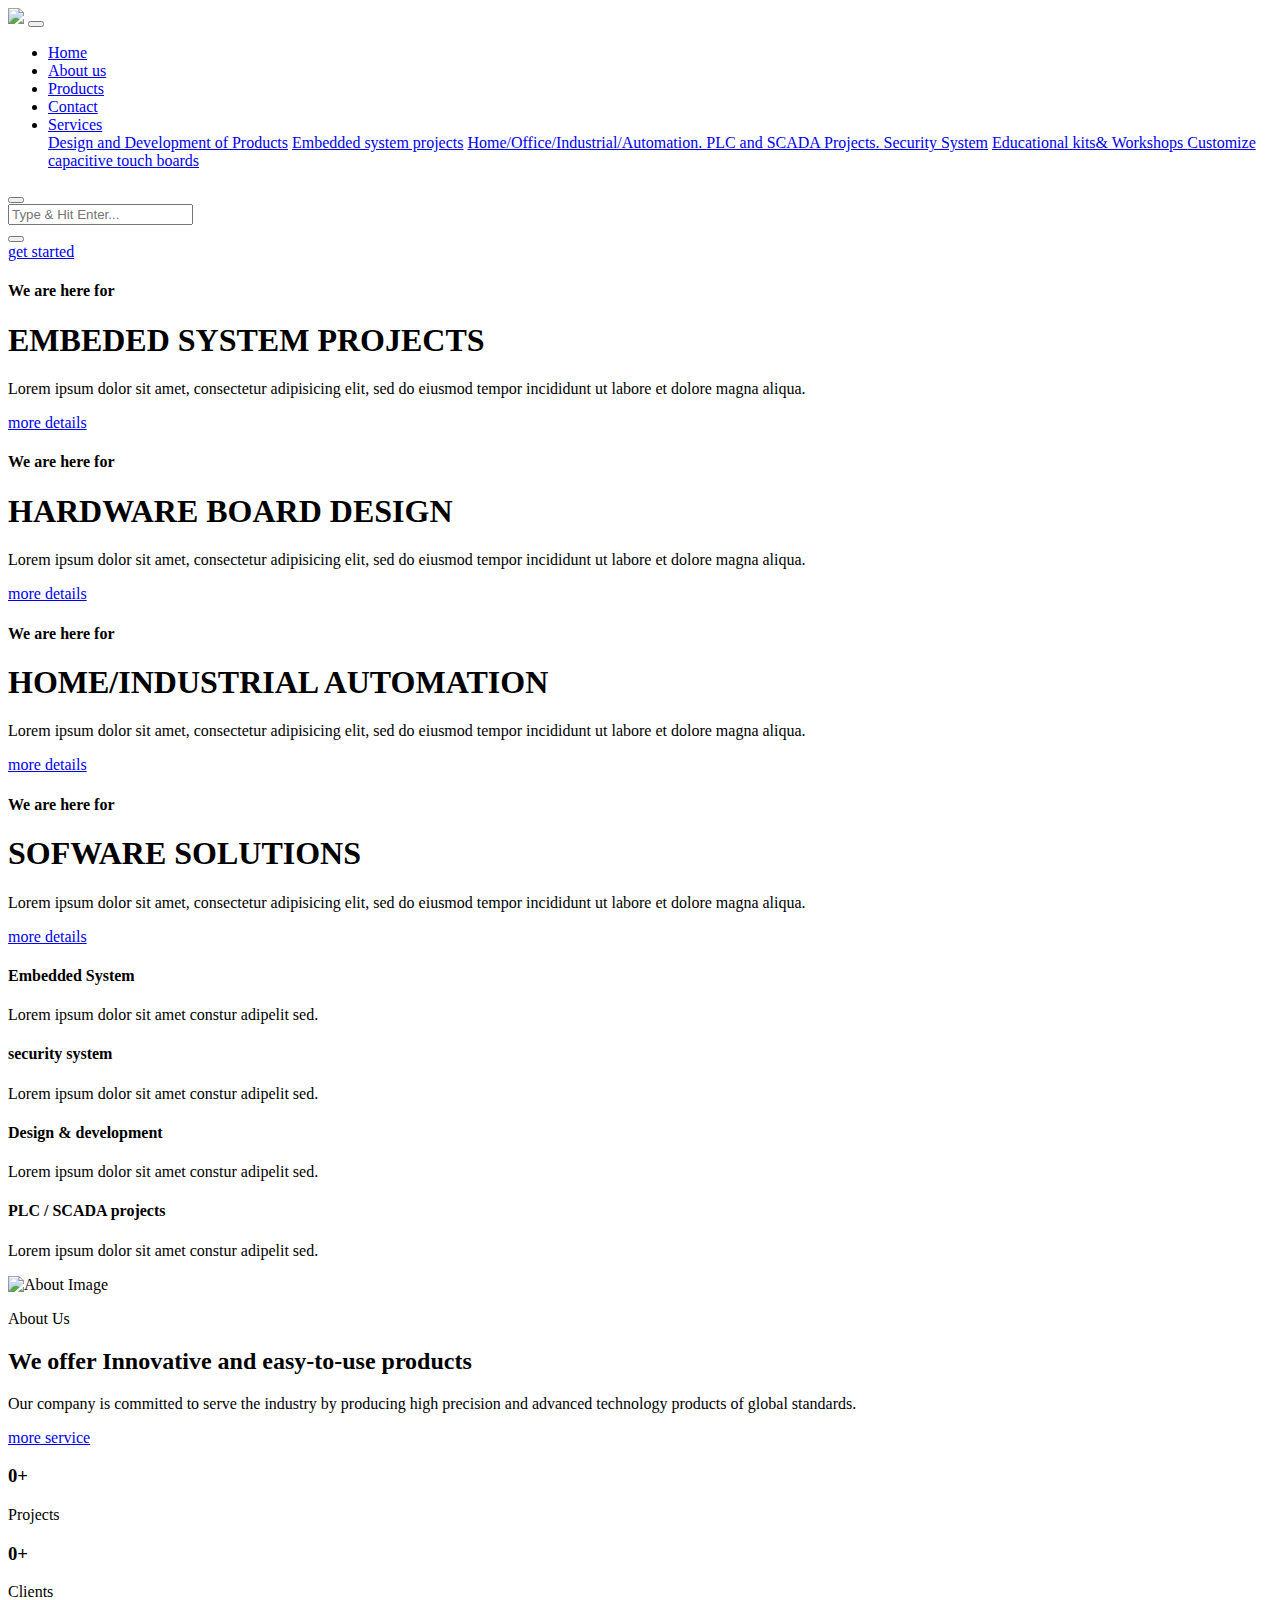
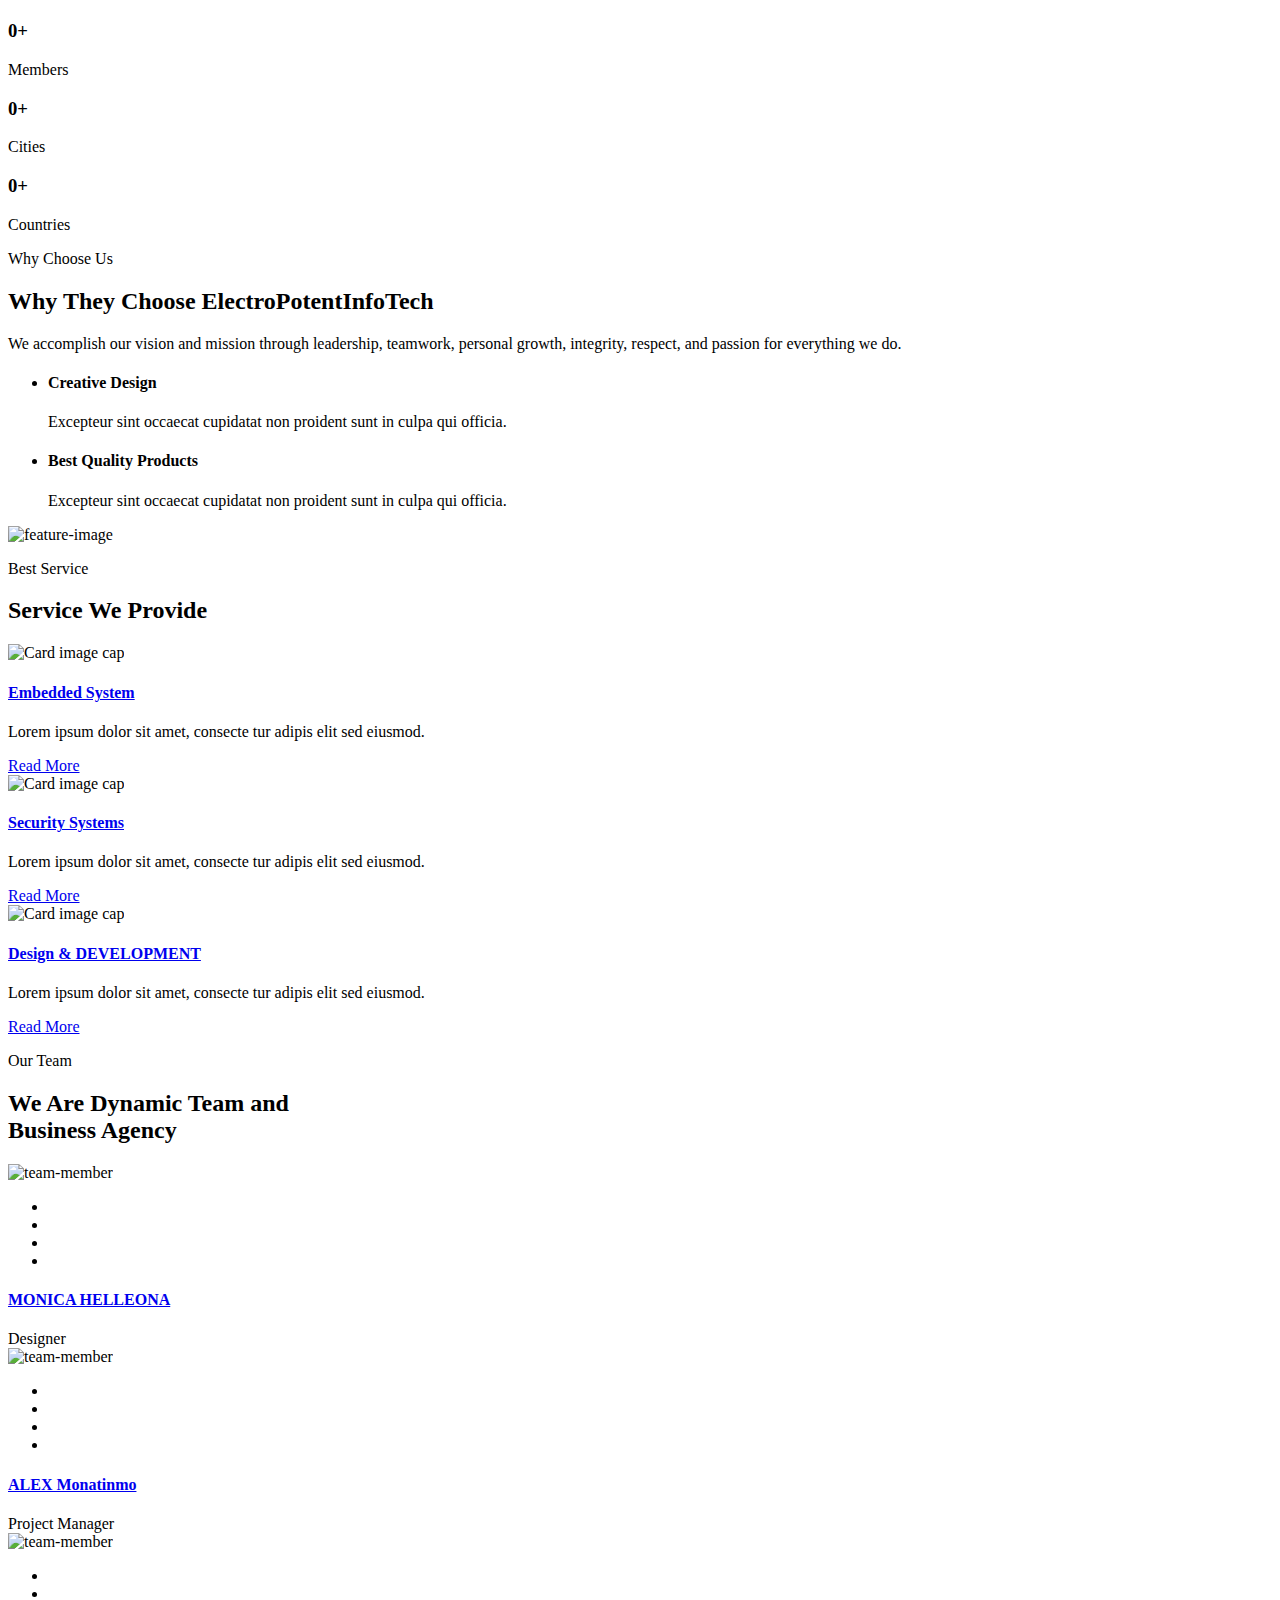
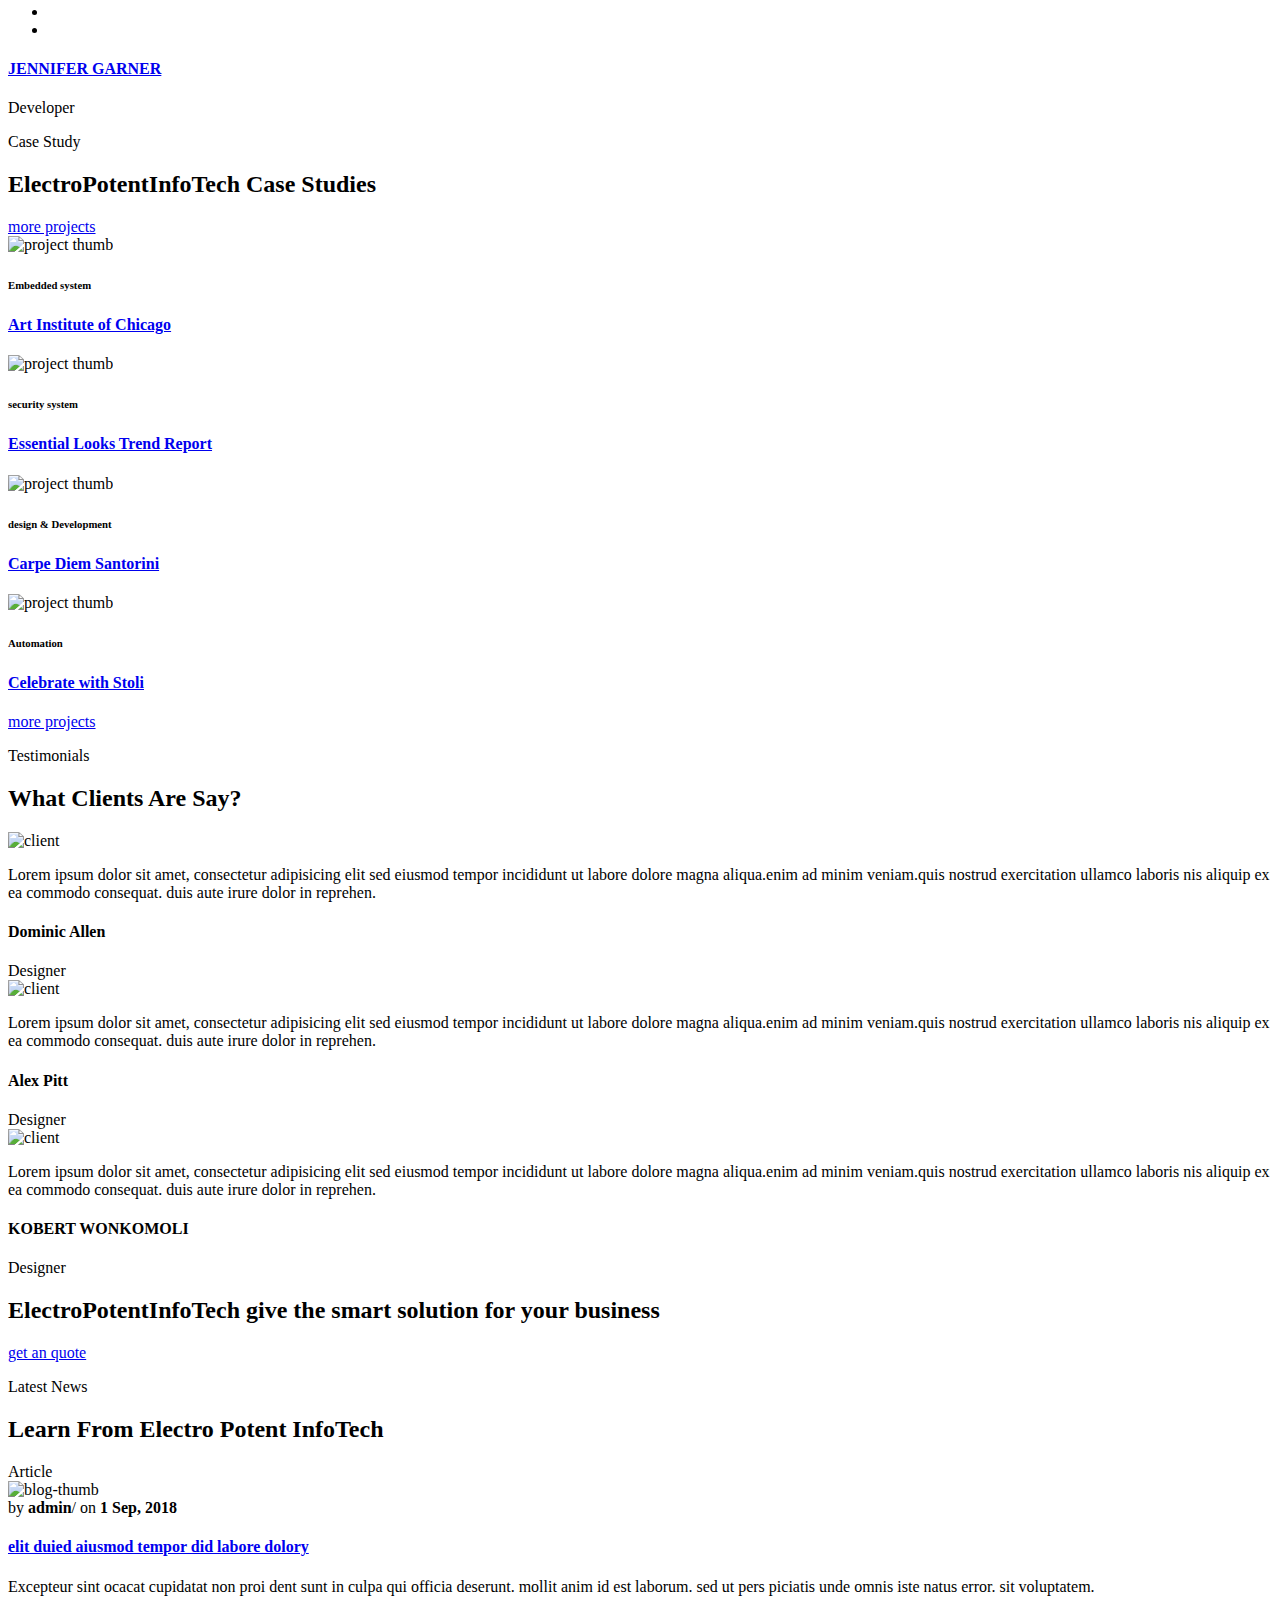
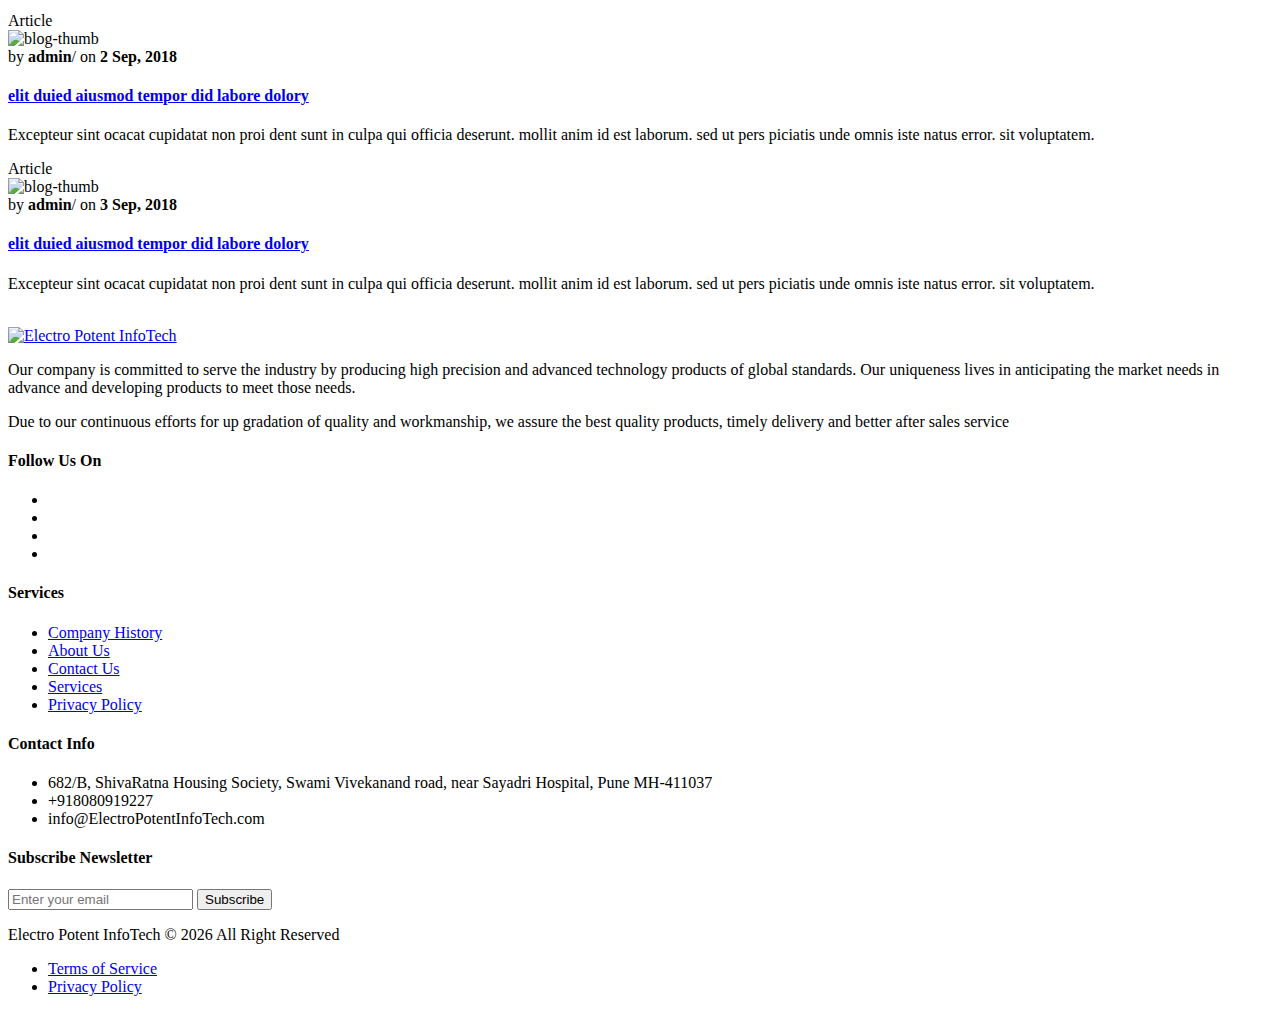
==== index.html @ cf5b042b "commit" ====
<!DOCTYPE html>

<!--
 // WEBSITE: https://themefisher.com
 // TWITTER: https://twitter.com/themefisher
 // FACEBOOK: https://www.facebook.com/themefisher
 // GITHUB: https://github.com/themefisher/
-->

<html lang="zxx">

<head>
  <meta charset="utf-8">
  <title>ElectroPotentInfoTech</title>

  <!-- mobile responsive meta -->
  <meta name="viewport" content="width=device-width, initial-scale=1">
  <meta name="viewport" content="width=device-width, initial-scale=1, maximum-scale=1">

  <!-- ** Plugins Needed for the Project ** -->
  <!-- Bootstrap -->
  <link rel="stylesheet" href="plugins/bootstrap/bootstrap.min.css">
  <!-- slick slider -->
  <link rel="stylesheet" href="plugins/slick/slick.css">
  <!-- fontawesome -->
  <link rel="stylesheet" href="plugins/fontawesome/font-awesome.min.css">
  <!-- animation css -->
  <link rel="stylesheet" href="plugins/animate/animate.css">
  <!-- aos -->
  <link rel="stylesheet" href="plugins/aos/aos.css">
  <!-- venobox popup -->
  <link rel="stylesheet" href="plugins/venobox/venobox.css">
  <!-- chart js -->
  <script src="plugins/chart/Chart.bundle.js"></script>

  <!-- Main Stylesheet -->
  <link href="css/style.css" rel="stylesheet">

  <!--Favicon-->
  <link rel="shortcut icon" href="images/favicon.png" type="image/x-icon">
  <link rel="icon" href="images/favicon.png" type="image/x-icon">
</head>
<body>
  <!-- preloader start -->
  <div class="preloader">
    <div class="spin"></div>
  </div>
  <!-- preloader end -->
<!-- header -->
<header>
 <!-- navigation -->
  <div class="navigation-sm bg-white position-relative">
    <div class="container">
      <nav class="navbar navbar-expand-lg navbar-light bg-white">
        <a class="navbar-brand" href="index.html">
          <img class="img-fluid" src="images/logo.png" ></a>
          
        <button class="navbar-toggler border-0" type="button" data-toggle="collapse" data-target="#navigation"
          aria-controls="navigation" aria-expanded="false" aria-label="Toggle navigation">
          <span class="navbar-toggler-icon"></span>
        </button>

        <div class="collapse navbar-collapse text-center pb-lg-0" id="navigation">
          <ul class="navbar-nav ml-auto">
            <li class="nav-item ">
              <a class="nav-link " href="index.html">
                Home
              </a>
            </li>
            <li class="nav-item ">
              <a class="nav-link " href="about.html">
                About us
              </a>
            </li>
            <li class="nav-item ">
              <a class="nav-link " href="products.php">
                Products
              </a>
            </li>
            <li class="nav-item">
              <a class="nav-link" href="contact.html">Contact</a>
            </li>
            <li class="nav-item dropdown">
              <a class="nav-link dropdown-toggle" href="#" role="button" data-toggle="dropdown"
                aria-haspopup="true" aria-expanded="false">
                Services
              </a>
              <div class="dropdown-menu">
                <a class="dropdown-item" href="service.html">Design and Development of Products</a>
                <a class="dropdown-item" href="service.html">Embedded system projects</a>
                <a class="dropdown-item" href="service.html">Home/Office/Industrial/Automation. </a>
                <a class="dropdown-item" href="service.html">PLC and SCADA Projects. </a>
                <a class="dropdown-item" href="service.html">Security System</a>
                <a class="dropdown-item" href="service.html">Educational kits& Workshops </a>
                <a class="dropdown-item" href="service.html">Customize capacitive touch boards </a>
              </div>
          </ul>
          <!-- search -->
          <div class="search px-4 pb-3 pb-lg-0">
            <button id="searchOpen" class="search-btn"><i class="fa fa-search text-dark"></i></button>
            <div class="search-wrapper">
              <form action="#">
                <input class="search-box form-control" id="search" type="search" placeholder="Type & Hit Enter...">
              </form>
              <button id="searchClose" class="search-close"><i class="fa fa-close text-dark"></i></button>
            </div>
          </div>
          <!-- get start btn -->
          <a href="service.html" class="btn btn-primary hover-ripple">get started</a>
        </div>
      </nav>
    </div>
  </div>
  <!-- /navigation -->
</header>
<!-- /header -->

<!-- slider -->
<section>
  <div class="hero-slider">
    <!-- slider item -->
    <div class="hero-slider-item bg-cover hero-section" data-background="NewImages/Slider/embedded.jpg">
      <div class="container">
        <div class="row">
          <div class="col-lg-6" data-duration-in=".3" data-animation-in="fadeInUp" data-delay-in=".1">
            <h4 class="mb-0 letter-spacing">We are here for </h4>
            <h1 class="mb-4">EMBEDED SYSTEM PROJECTS</h1>
            <p class="mb-5">Lorem ipsum dolor sit amet, consectetur adipisicing elit, sed do eiusmod tempor incididunt ut labore et dolore magna aliqua.</p>
            <a href="about.html" class="btn btn-primary-outline" data-duration-in=".3" data-animation-in="zoomIn" data-delay-in=".4">more details</a>
          </div>
        </div>
      </div>
    </div>
    <!-- slider item -->
    <div class="hero-slider-item bg-cover hero-section" data-background="NewImages/Slider/hardware.jpg">
      <div class="container">
        <div class="row">
          <div class="col-lg-6" data-duration-in=".3" data-animation-in="fadeInDown" data-delay-in=".1">
            <h4 class="mb-0 letter-spacing">We are here for</h4>
            <h1 class="mb-4">HARDWARE BOARD DESIGN</h1>
            <p class="mb-5">Lorem ipsum dolor sit amet, consectetur adipisicing elit, sed do eiusmod tempor incididunt ut labore et dolore magna aliqua.</p>
            <a href="about.html" class="btn btn-primary-outline" data-duration-in=".3" data-animation-in="zoomIn" data-delay-in=".4">more details</a>
          </div>
        </div>
      </div>
    </div>
    <!-- slider item -->
    <div class="hero-slider-item bg-cover hero-section" data-background="NewImages/Slider/automation.jpg">
      <div class="container">
        <div class="row">
          <div class="col-lg-6" data-duration-in=".3" data-animation-in="fadeInLeft" data-delay-in=".1">
            <h4 class="mb-0 letter-spacing">We are here for</h4>
            <h1 class="mb-4">HOME/INDUSTRIAL AUTOMATION</h1>
            <p class="mb-5">Lorem ipsum dolor sit amet, consectetur adipisicing elit, sed do eiusmod tempor incididunt ut labore et dolore magna aliqua.</p>
            <a href="about.html" class="btn btn-primary-outline" data-duration-in=".3" data-animation-in="zoomIn" data-delay-in=".4">more details</a>
          </div>
        </div>
      </div>
    </div>
    <!-- slider item -->
    <div class="hero-slider-item bg-cover hero-section" data-background="NewImages/Slider/software.jpg">
      <div class="container">
        <div class="row">
          <div class="col-lg-6" data-duration-in=".3" data-animation-in="fadeInRight" data-delay-in=".1">
            <h4 class="mb-0 letter-spacing">We are here for </h4>
            <h1 class="mb-4">SOFWARE SOLUTIONS</h1>
            <p class="mb-5">Lorem ipsum dolor sit amet, consectetur adipisicing elit, sed do eiusmod tempor incididunt ut labore et dolore magna aliqua.</p>
            <a href="about.html" class="btn btn-primary-outline" data-duration-in=".3" data-animation-in="zoomIn" data-delay-in=".4">more details</a>
          </div>
        </div>
      </div>
    </div>
  </div>
</section>
<!-- /slider -->

<!-- banner feature -->
<section class="translate-top">
  <div class="container">
    <div class="row">
      <!-- feature item -->
<div class="col-lg-3 col-sm-6 mb-4 mb-lg-0">
  <div class="bg-white py-5 px-4 text-center box-shadow transition hover-bg-dark active">
    <div class="icon-bg mb-4 water-wave">
      <i class="fa fa-diamond icon text-primary"></i>
    </div>
    <h4 class="mb-4">Embedded System</h4>
    <p>Lorem ipsum dolor sit amet constur adipelit sed.</p>
  </div>
</div>
<!-- feature item -->
<div class="col-lg-3 col-sm-6 mb-4 mb-lg-0">
  <div class="bg-white py-5 px-4 text-center box-shadow transition hover-bg-dark">
    <div class="icon-bg mb-4 water-wave">
      <i class="fa fa-bar-chart icon text-primary"></i>
    </div>
    <h4 class="mb-4">security system</h4>
    <p>Lorem ipsum dolor sit amet constur adipelit sed.</p>
  </div>
</div>
<!-- feature item -->
<div class="col-lg-3 col-sm-6 mb-4 mb-lg-0">
  <div class="bg-white py-5 px-4 text-center box-shadow transition hover-bg-dark">
    <div class="icon-bg mb-4 water-wave">
      <i class="fa fa-lightbulb-o icon text-primary"></i>
    </div>
    <h4 class="mb-4">Design & development</h4>
    <p>Lorem ipsum dolor sit amet constur adipelit sed.</p>
  </div>
</div>
<!-- feature item -->
<div class="col-lg-3 col-sm-6 mb-4 mb-lg-0">
  <div class="bg-white py-5 px-4 text-center box-shadow transition hover-bg-dark">
    <div class="icon-bg mb-4 water-wave">
      <i class="fa fa-dashboard icon text-primary"></i>
    </div>
    <h4 class="mb-4">PLC / SCADA projects</h4>
    <p>Lorem ipsum dolor sit amet constur adipelit sed.</p>
  </div>
</div>
    </div>
  </div>
</section>
<!-- /banner feature -->

<!-- about us -->
<section class="section pt-0">
  <div class="container">
  <div class="row justify-content-between align-items-center">
    <div class="col-md-5 bg-contain" data-background="images/backgrounds/about-us-bg.png">
      <!-- about us image -->
      <img class="img-fluid w-100" src="images/about/about-us.png" alt="About Image">
    </div>
    <div class="col-md-6">
      <span class="section-title-border"></span>
      <p class="subtitle">About Us</p>
      <h2 class="section-title">We offer Innovative and easy-to-use products</h2>
      <p class="mb-5">Our company is committed to serve the industry by producing high precision and advanced technology products of global standards.</p>
      <a href="service.html" class="btn btn-primary hover-ripple">more service</a>
    </div>
  </div>
</div>
</section>
<!-- /about us -->

<!-- funfacts -->
<!-- < class="funfacts"> -->
<!-- <div class="funfacts"> -->
  <div class="container-fluid">
    <div class="row bg-secondary p-5 justify-content-between">
      <!-- funfacts item -->
<div class="col-lg-2 col-sm-6 mb-4 mb-lg-0">
  <div class="d-flex align-items-center">
    <i class="fa fa-bullseye icon-lg mr-3 text-primary"></i>
    <div>
      <h3 class="text-white mb-0"><span class="count" data-count="200">0</span>+</h3>
      <span class="text-white">Projects </span>
    </div>
  </div>
</div>
<!-- funfacts item -->
<div class="col-lg-2 col-sm-6 mb-4 mb-lg-0">
  <div class="d-flex align-items-center">
    <i class="fa fa-calendar icon-lg mr-3 text-primary"></i>
    <div>
      <h3 class="text-white mb-0"><span class="count" data-count="50">0</span>+</h3>
      <span class="text-white">Clients</span>
    </div>
  </div>
</div>
<!-- funfacts item -->
<div class="col-lg-2 col-sm-6 mb-4 mb-lg-0">
  <div class="d-flex align-items-center">
    <i class="fa fa-trophy icon-lg mr-3 text-primary"></i>
    <div>
      <h3 class="text-white mb-0"><span class="count" data-count="2000">0</span>+</h3>
      <span class="text-white">Members</span>
    </div>
  </div>
</div>
<div class="col-lg-2 col-sm-6 mb-4 mb-lg-0">
  <div class="d-flex align-items-center">
    <i class="fa fa-trophy icon-lg mr-3 text-primary"></i>
    <div>
      <h3 class="text-white mb-0"><span class="count" data-count="40">0</span>+</h3>
      <span class="text-white">Cities</span>
    </div>
  </div>
</div>
<!-- funfacts item -->
<div class="col-lg-2 col-sm-6 mb-4 mb-lg-0">
  <div class="d-flex align-items-center">
    <i class="fa fa-smile-o icon-lg mr-3 text-primary"></i>
    <div>
      <h3 class="text-white mb-0"><span class="count" data-count="4">0</span>+</h3>
      <span class="text-white">Countries</span>
    </div>
  </div>
</div>
    </div>
  </div>
</section>
<!-- /funfacts -->


<!-- feature -->
<section class="section">
  <div class="container-fluid">
    <div class="row align-items-center">
      <div class="col-lg-4 offset-lg-2 order-lg-1 order-2">
        <span class="section-title-border"></span>
        <p class="subtitle">Why Choose Us</p>
        <h2 class="section-title">Why They Choose ElectroPotentInfoTech</h2>
        <p class="mb-5">We accomplish our vision and mission through leadership, teamwork, personal growth, integrity, respect, and 
          passion for everything we do.</p>
        <!-- feature item -->
        <ul class="list-unstyled">
          <li class="d-flex align-items-center mb-5">
            <div class="text-center mr-4">
              <div class="icon-bg water-wave"><i class="fa fa-snowflake-o icon text-primary"></i></div>
            </div>
            <div>
              <h4>Creative Design</h4>
              Excepteur sint occaecat cupidatat non proident sunt in culpa qui officia.
            </div>
          </li>
          <!-- feature item -->
          <li class="d-flex align-items-center mb-5">
            <div class="text-center mr-4">
              <div class="icon-bg water-wave"><i class="fa fa-code icon text-primary"></i></div>
            </div>
            <div>
              <h4>Best Quality Products</h4>
              Excepteur sint occaecat cupidatat non proident sunt in culpa qui officia.
            </div>
          </li>
        </ul>
      </div>
      <div class="col-lg-5 pr-lg-0 order-lg-2 order-1 mb-5 mb-lg-0">
        <div class="feature-img-bg box-shadow">
          <img class="img-fluid w-120" src="NewImages/Front.jpg" alt="feature-image">
        </div>
      </div>
    </div>
  </div>
</section>
<!-- /feature -->

<!-- service -->
<section class="bg-gray-white">
  <div class="section bg-secondary section-bottom-lg">
    <div class="container">
      <div class="row">
        <div class="col-12 text-center">
          <span class="section-title-border border-center"></span>
          <p class="subtitle">Best Service</p>
          <h2 class="section-title text-white">Service We Provide</h2>
        </div>
      </div>
    </div>
  </div>
  <div class="service-wrapper">
    <div class="container">
      <div class="row">
        <!-- service-item -->
<div class="col-lg-4 col-sm-6 mb-4 mb-lg-0">
  <div class="card border-0 rounded-0 box-shadow">
    <img class="card-img-top rounded-0 " src="NewImages/Embeded.jpg" alt="Card image cap">
    <div class="card-body position-relative">
      <i class="card-icon fa fa-bar-chart"></i>
      <h4><a href="service-single.html" class="text-dark">Embedded System</a></h4>
      <p class="card-text">Lorem ipsum dolor sit amet, consecte tur adipis elit sed eiusmod.</p>
      <a href="service-single.html" class="btn btn-secondary btn-arrow">Read More</a>
    </div>
  </div>
</div>
<!-- service-item -->
<div class="col-lg-4 col-sm-6 mb-4 mb-lg-0">
  <div class="card border-0 rounded-0 box-shadow">
    <img class="card-img-top rounded-0" src="NewImages/security.jpg" alt="Card image cap">
    <div class="card-body position-relative">
      <i class="card-icon fa fa-handshake-o"></i>
      <h4><a href="service-single.html" class="text-dark">Security Systems</a></h4>
      <p class="card-text">Lorem ipsum dolor sit amet, consecte tur adipis elit sed eiusmod.</p>
      <a href="service-single.html" class="btn btn-secondary btn-arrow">Read More</a>
    </div>
  </div>
</div>
<!-- service-item -->
<div class="col-lg-4 col-sm-6 mb-4 mb-lg-0">
  <div class="card border-0 rounded-0 box-shadow">
    <img class="card-img-top rounded-0" src="NewImages/designanddevelopment.jpg" alt="Card image cap">
    <div class="card-body position-relative">
      <i class="card-icon fa fa-briefcase"></i>
      <h4><a href="service-single.html" class="text-dark">Design & DEVELOPMENT</a></h4>
      <p class="card-text">Lorem ipsum dolor sit amet, consecte tur adipis elit sed eiusmod.</p>
      <a href="service-single.html" class="btn btn-secondary btn-arrow">Read More</a>
    </div>
  </div>
</div>
      </div>
    </div>
  </div>
</section>
<!-- /service -->

<!-- team -->
<section class="section pt-0 bg-gray-white">
  <div class="container">
    <div class="row">
      <div class="col-12 text-center">
        <span class="section-title-border border-center"></span>
        <p class="subtitle">Our Team</p>
        <h2 class="section-title">We Are Dynamic Team and<br>Business Agency</h2>
      </div>
    </div>
    <div class="row">
      <!-- team member -->
<div class="col-lg-4 col-sm-6 mb-5 mb-lg-0">
  <div class="team-member text-center">
    <div class="team-member-img position-relative mb-5">
      <img class="img-fluid w-100" src="images/team/team-1.jpg" alt="team-member">
      <div class="hover-icon py-4">
        <ul class="list-inline social-icon">
          <li class="list-inline-item">
            <a href="#" class="hover-ripple ripple-white"><i class="fa fa-facebook"></i></a>
          </li>
          <li class="list-inline-item">
            <a href="#" class="hover-ripple ripple-white"><i class="fa fa-twitter"></i></a>
          </li>
          <li class="list-inline-item">
            <a href="#" class="hover-ripple ripple-white"><i class="fa fa-linkedin"></i></a>
          </li>
          <li class="list-inline-item">
            <a href="#" class="hover-ripple ripple-white"><i class="fa fa-pinterest"></i></a>
          </li>
        </ul>
      </div>
    </div>
    <h4><a href="team-single.html" class="text-dark">MONICA HELLEONA</a></h4>
    <span>Designer</span>
  </div>
</div>
<!-- team member -->
<div class="col-lg-4 col-sm-6 mb-5 mb-lg-0">
  <div class="team-member text-center">
    <div class="team-member-img position-relative mb-5">
      <img class="img-fluid w-100" src="images/team/team-2.jpg" alt="team-member">
      <div class="hover-icon py-4">
        <ul class="list-inline social-icon">
          <li class="list-inline-item">
            <a href="#" class="hover-ripple ripple-white"><i class="fa fa-facebook"></i></a>
          </li>
          <li class="list-inline-item">
            <a href="#" class="hover-ripple ripple-white"><i class="fa fa-twitter"></i></a>
          </li>
          <li class="list-inline-item">
            <a href="#" class="hover-ripple ripple-white"><i class="fa fa-linkedin"></i></a>
          </li>
          <li class="list-inline-item">
            <a href="#" class="hover-ripple ripple-white"><i class="fa fa-pinterest"></i></a>
          </li>
        </ul>
      </div>
    </div>
    <h4><a href="team-single.html" class="text-dark">ALEX 
 Monatinmo</a></h4>
    <span>Project Manager</span>
  </div>
</div>
<!-- team member -->
<div class="col-lg-4 col-sm-6 mb-5 mb-lg-0">
  <div class="team-member text-center">
    <div class="team-member-img position-relative mb-5">
      <img class="img-fluid w-100" src="images/team/team-3.jpg" alt="team-member">
      <div class="hover-icon py-4">
        <ul class="list-inline social-icon">
          <li class="list-inline-item">
            <a href="#" class="hover-ripple ripple-white"><i class="fa fa-facebook"></i></a>
          </li>
          <li class="list-inline-item">
            <a href="#" class="hover-ripple ripple-white"><i class="fa fa-twitter"></i></a>
          </li>
          <li class="list-inline-item">
            <a href="#" class="hover-ripple ripple-white"><i class="fa fa-linkedin"></i></a>
          </li>
          <li class="list-inline-item">
            <a href="#" class="hover-ripple ripple-white"><i class="fa fa-pinterest"></i></a>
          </li>
        </ul>
      </div>
    </div>
    <h4><a href="team-single.html" class="text-dark">JENNIFER GARNER</a></h4>
    <span>Developer</span>
  </div>
</div>
    </div>
  </div>
</section>
<!-- /team -->

<!-- case study -->
<section class="section pt-0">
  <div class="pb-4 bg-gray-white">
    <div class="container">
      <div class="row">
        <div class="col-md-8">
          <span class="section-title-border"></span>
          <p class="subtitle">Case Study</p>
          <h2>ElectroPotentInfoTech Case Studies</h2>
        </div>
        <div class="col-md-4 text-right align-self-end d-md-block d-sm-none">
          <a href="products.php" class="btn btn-primary mb-3 hover-ripple">more projects</a>
        </div>
      </div>
    </div>
  </div>
  <div class="container-fluid px-0">
    <div class="row no-gutters">
      <!-- project-item -->
<div class="col-lg-3 col-sm-6 mb-4 mb-lg-0">
  <div class="project-item">
    <div class="position-relative mb-4 overflow-hidden">
      <img src="images/project/project-1.jpg" alt="project thumb" class="img-fluid w-100">
      <div class="hover-overlay">
        <a href="images/project/project-1.jpg" class="venobox"><i class="uni-plus"></i></a>
      </div>
    </div>
    <!-- project-info -->
    <div class="ml-4">
      <h6 class="text-primary">Embedded system</h6>
      <h4><a href="product-single.php" class="text-dark">Art Institute of Chicago</a></h4>
    </div>
  </div>
</div>
<!-- project-item -->
<div class="col-lg-3 col-sm-6 mb-4 mb-lg-0">
  <div class="project-item">
    <div class="position-relative mb-4 overflow-hidden">
      <img src="images/project/project-2.jpg" alt="project thumb" class="img-fluid w-100">
      <div class="hover-overlay">
        <a href="images/project/project-2.jpg" class="venobox"><i class="uni-plus"></i></a>
      </div>
    </div>
    <!-- project-info -->
    <div class="ml-4">
      <h6 class="text-primary">security system</h6>
      <h4><a href="product-single.php" class="text-dark">Essential Looks Trend Report</a></h4>
    </div>
  </div>
</div>
<!-- project-item -->
<div class="col-lg-3 col-sm-6 mb-4 mb-lg-0">
  <div class="project-item">
    <div class="position-relative mb-4 overflow-hidden">
      <img src="images/project/project-3.jpg" alt="project thumb" class="img-fluid w-100">
      <div class="hover-overlay">
        <a href="images/project/project-3.jpg" class="venobox"><i class="uni-plus"></i></a>
      </div>
    </div>
    <!-- project-info -->
    <div class="ml-4">
      <h6 class="text-primary">design & Development</h6>
      <h4><a href="product-single.php" class="text-dark">Carpe Diem Santorini</a></h4>
    </div>
  </div>
</div>
<!-- project-item -->
<div class="col-lg-3 col-sm-6 mb-4 mb-lg-0">
  <div class="project-item">
    <div class="position-relative mb-4 overflow-hidden">
      <img src="images/project/project-4.jpg" alt="project thumb" class="img-fluid w-100">
      <div class="hover-overlay">
        <a href="images/project/project-4.jpg" class="venobox"><i class="uni-plus"></i></a>
      </div>
    </div>
    <!-- project-info -->
    <div class="ml-4">
      <h6 class="text-primary">Automation</h6>
      <h4><a href="product-single.php" class="text-dark">Celebrate with Stoli</a></h4>
    </div>
  </div>
</div>
    </div>
    <div class="text-center d-block d-md-none">
      <a href="products.php" class="btn btn-primary mb-3 hover-ripple">more projects</a>
    </div>
  </div>
</section>
<!-- /case study -->

<!-- testimonial -->
<section class="section bg-gray bg-dots">
  <div class="container">
    <div class="row">
      <div class="col-12 text-center">
        <span class="section-title-border border-center"></span>
        <p class="subtitle">Testimonials</p>
        <h2 class="section-title">What Clients Are Say?</h2>
      </div>
      <div class="col-10 mx-auto">
        <div class="testimonial-slider">
          <!-- slider-item -->
          <div class="text-center">
            <img class="img-fluid box-shadow rounded-circle mb-5 d-inline-block" src="images/testimonial/client-1.jpg"
              alt="client">
            <div class="bg-quote text-center pt-md-4" data-dot-image="images/testimonial/client-2.jpg">
              <p class="font-italic mb-5 h5 text-dark">Lorem ipsum dolor sit amet, consectetur adipisicing elit sed
                eiusmod tempor incididunt ut labore dolore magna aliqua.enim ad minim veniam.quis nostrud exercitation
                ullamco laboris nis aliquip ex ea commodo consequat. duis aute irure dolor in reprehen.</p>
              <h4>Dominic Allen</h4>
              <span class="text-primary">Designer</span>
            </div>
          </div>
          <!-- slider-item -->
          <div class="text-center">
            <img class="img-fluid box-shadow rounded-circle mb-5 d-inline-block" src="images/testimonial/client-2.jpg"
              alt="client">
            <div class="bg-quote text-center pt-md-4" data-dot-image="images/testimonial/client-2.jpg">
              <p class="font-italic mb-5 h5 text-dark">Lorem ipsum dolor sit amet, consectetur adipisicing elit sed
                eiusmod tempor incididunt ut labore dolore magna aliqua.enim ad minim veniam.quis nostrud exercitation
                ullamco laboris nis aliquip ex ea commodo consequat. duis aute irure dolor in reprehen.</p>
              <h4>Alex Pitt</h4>
              <span class="text-primary">Designer</span>
            </div>
          </div>
          <!-- slider-item -->
          <div class="text-center">
            <img class="img-fluid box-shadow rounded-circle mb-5 d-inline-block" src="images/testimonial/client-3.jpg"
              alt="client">
            <div class="bg-quote text-center pt-md-4" data-dot-image="images/testimonial/client-2.jpg">
              <p class="font-italic mb-5 h5 text-dark">Lorem ipsum dolor sit amet, consectetur adipisicing elit sed
                eiusmod tempor incididunt ut labore dolore magna aliqua.enim ad minim veniam.quis nostrud exercitation
                ullamco laboris nis aliquip ex ea commodo consequat. duis aute irure dolor in reprehen.</p>
              <h4>KOBERT WONKOMOLI</h4>
              <span class="text-primary">Designer</span>
            </div>
          </div>
        </div>
      </div>
    </div>
  </div>
</section>
<!-- /testimonial -->

<!-- call to action -->
<section class="section overlay-secondary bg-fixed" data-background="images/backgrounds/cta-lg.jpg">
  <div class="container">
    <div class="row">
      <div class="col-lg-7 col-md-10 col-11 text-center mx-auto">
        <h2 class="section-title text-white">ElectroPotentInfoTech give the smart solution for your business</h2>
        <a href="contact.html" class="btn btn-primary hover-ripple">get an quote</a>
      </div>
    </div>
  </div>
</section>
<!-- /call to action -->

<!-- blog -->
<section class="section bg-gray-white position-relative">
  <div class="container">
    <div class="row">
      <div class="col-12">
        <span class="section-title-border"></span>
        <p class="subtitle">Latest News</p>
        <h2 class="section-title">Learn From Electro Potent InfoTech</h2>
      </div>
    </div>
    <div class="row">
      <!-- blog post -->
<div class="col-lg-4 col-sm-6 mb-lg-0 mb-4">
  <article class="card border-0 rounded-0 position-relative box-shadow zindex-1">
    <div class="card-type">Article</div>
    <img class="card-img-top rounded-0" src="images/blog/post-1.jpg" alt="blog-thumb">
    <div class="card-body">
      <div class="card-meta text-uppercase mb-2">by <strong class="text-dark">admin</strong>/ on <strong class="text-dark">1
          Sep, 2018</strong></div>
      <h4 class="card-title"><a href="blog-single.html" class="text-dark">elit duied aiusmod tempor did labore dolory</a></h4>
      <span class="section-title-border"></span>
      <p class="card-text">Excepteur sint ocacat cupidatat non proi dent sunt in culpa qui officia deserunt.
        mollit anim id est laborum. sed ut pers piciatis unde omnis iste natus error. sit voluptatem.</p>
    </div>
  </article>
</div>
<!-- blog post -->
<div class="col-lg-4 col-sm-6 mb-lg-0 mb-4">
  <article class="card border-0 rounded-0 position-relative box-shadow zindex-1">
    <div class="card-type">Article</div>
    <img class="card-img-top rounded-0" src="images/blog/post-2.jpg" alt="blog-thumb">
    <div class="card-body">
      <div class="card-meta text-uppercase mb-2">by <strong class="text-dark">admin</strong>/ on <strong class="text-dark">2
          Sep, 2018</strong></div>
      <h4 class="card-title"><a href="blog-single.html" class="text-dark">elit duied aiusmod tempor did labore dolory</a></h4>
      <span class="section-title-border"></span>
      <p class="card-text">Excepteur sint ocacat cupidatat non proi dent sunt in culpa qui officia deserunt.
        mollit anim id est laborum. sed ut pers piciatis unde omnis iste natus error. sit voluptatem.</p>
    </div>
  </article>
</div>
<!-- blog post -->
<div class="col-lg-4 col-sm-6 mb-lg-0 mb-4">
  <article class="card border-0 rounded-0 position-relative box-shadow zindex-1">
    <div class="card-type">Article</div>
    <img class="card-img-top rounded-0" src="images/blog/post-3.jpg" alt="blog-thumb">
    <div class="card-body">
      <div class="card-meta text-uppercase mb-2">by <strong class="text-dark">admin</strong>/ on <strong class="text-dark">3
          Sep, 2018</strong></div>
      <h4 class="card-title"><a href="blog-single.html" class="text-dark">elit duied aiusmod tempor did labore dolory</a></h4>
      <span class="section-title-border"></span>
      <p class="card-text">Excepteur sint ocacat cupidatat non proi dent sunt in culpa qui officia deserunt.
        mollit anim id est laborum. sed ut pers piciatis unde omnis iste natus error. sit voluptatem.</p>
    </div>
  </article>
</div>
    </div>
  </div>
  <!-- background shapes -->
  <img class="img-fluid blog-shape-left" src="images/backgrounds/blog-bg-left.png" alt="">
  <img class="img-fluid blog-shape-right" src="images/backgrounds/blog-bg-right.png" alt="">
</section>
<!-- /blog -->

<!-- footer -->
<footer>
  <!-- main footer -->
  <div class="section bg-secondary">
    <div class="container">
      <div class="row justify-content-between">
        <!-- footer content -->
        <div class="col-lg-5 mb-5 mb-lg-0">
          <!-- logo -->
          <a class="mb-4 d-inline-block" href="index.html"><img class="img-fluid" src="images/logo-alt.png" alt="Electro Potent InfoTech"></a>
          <p class="text-light">Our company is committed to serve the industry by producing high precision and advanced technology products of global standards. Our uniqueness lives in anticipating the market needs in advance and developing products to meet those needs.</p>
          <p class="text-light mb-5">Due to our continuous efforts for up gradation of quality and workmanship, we assure the best quality products, timely delivery and better after sales service</p>
          <h4 class="text-white mb-4">Follow Us On</h4>
          <!-- social links -->
          <ul class="list-inline social-icon-alt">
            <li class="list-inline-item">
              <a class="hover-ripple" href="#"><i class="fa fa-facebook"></i></a>
            </li>
            <li class="list-inline-item">
              <a class="hover-ripple" href="#"><i class="fa fa-twitter"></i></a>
            </li>
            <li class="list-inline-item">
              <a class="hover-ripple" target="_blank" href="https://www.linkedin.com/company/electropotent-infotech/"><i class="fa fa-linkedin"></i></a>
            </li>
            <li class="list-inline-item">
              <a class="hover-ripple" href="#"><i class="fa fa-pinterest"></i></a>
            </li>
          </ul>
        </div>
        <div class="col-lg-6">
          <div class="row">
            <!-- service list -->
            <div class="col-6 mb-5">
              <h4 class="text-white mb-4">Services</h4>
              <ul class="list-styled">
                <li class="mb-3 text-light"><a class="text-light d-block" href="about.html">Company History</a></li>
                <li class="mb-3 text-light"><a class="text-light d-block" href="about.html">About Us</a></li>
                <li class="mb-3 text-light"><a class="text-light d-block" href="contact.html">Contact Us</a></li>
                <li class="mb-3 text-light"><a class="text-light d-block" href="service.html">Services</a></li>
                <li class="mb-3 text-light"><a class="text-light d-block" href="privacy-policy.html">Privacy Policy</a></li>
              </ul>
            </div>
              <!-- contact info -->
              <div class="col-6 mb-5">
                <h4 class="text-white mb-4">Contact Info</h4>
                <ul class="list-unstyled">
                  <li class="text-light mb-3">682/B, ShivaRatna Housing Society, Swami Vivekanand road, near Sayadri Hospital, Pune MH-411037</li>
                  <li class="text-light mb-3">+918080919227</li>
                  <li class="text-light mb-3">info@ElectroPotentInfoTech.com</li>
                </ul>
              </div>
            <!-- newsletter -->
            <div class="col-12">
              <h4 class="text-white mb-4">Subscribe Newsletter</h4>
              <form action="#">
                <div class="position-relative">
                  <input type="email" class="form-control border-0 text-white newsletter-form" id="newsletter" name="newsletter"
                    placeholder="Enter your email">
                  <button type="submit" class="btn btn-primary btn-subscribe">Subscribe</button>
                </div>
              </form>
            </div>
          </div>
        </div>
      </div>
    </div>
  </div>
  <!-- copyright -->
  <div class="bg-secondary-darken py-4">
    <div class="container">
      <div class="row">
        <div class="col-md-6 text-center text-md-left mb-3 mb-md-0">
          <p class="mb-0 text-white"><span class="text-primary">Electro Potent InfoTech</span> &copy; <script>
              var CurrentYear = new Date().getFullYear()
              document.write(CurrentYear)
            </script> All Right Reserved</p>
        </div>
        <div class="col-md-6 text-center text-md-right">
          <ul class="list-inline">
            <li class="list-inline-item mx-0"><a class="d-inline-block px-3 text-white border-right" href="terms-conditions.html">Terms of Service</a></li>
            <li class="list-inline-item mx-0"><a class="d-inline-block px-3 text-white" href="privacy-policy.html">Privacy Policy</a></li>
          </ul>
        </div>
      </div>
    </div>
  </div>
</footer>
<!-- /footer -->

<!-- jQuery -->
<script src="plugins/jQuery/jquery.min.js"></script>
<!-- Bootstrap JS -->
<script src="plugins/bootstrap/bootstrap.min.js"></script>
<!-- slick slider -->
<script src="plugins/slick/slick.min.js"></script>
<!-- aos -->
<script src="plugins/aos/aos.js"></script>
<!-- venobox popup -->
<script src="plugins/venobox/venobox.min.js"></script>
<!-- Modernizer -->
<script src="plugins/modernizer/modernizr.min.js"></script>
<!-- filter -->
<script src="plugins/filterizr/jquery.filterizr.min.js"></script>
<!-- google map -->
<script src="https://maps.googleapis.com/maps/api/js?key=AIzaSyBu5nZKbeK-WHQ70oqOWo-_4VmwOwKP9YQ"></script>
<script src="plugins/google-map/gmap.js"></script>

<!-- Main Script -->
<script src="js/script.js"></script>

</body>
</html>
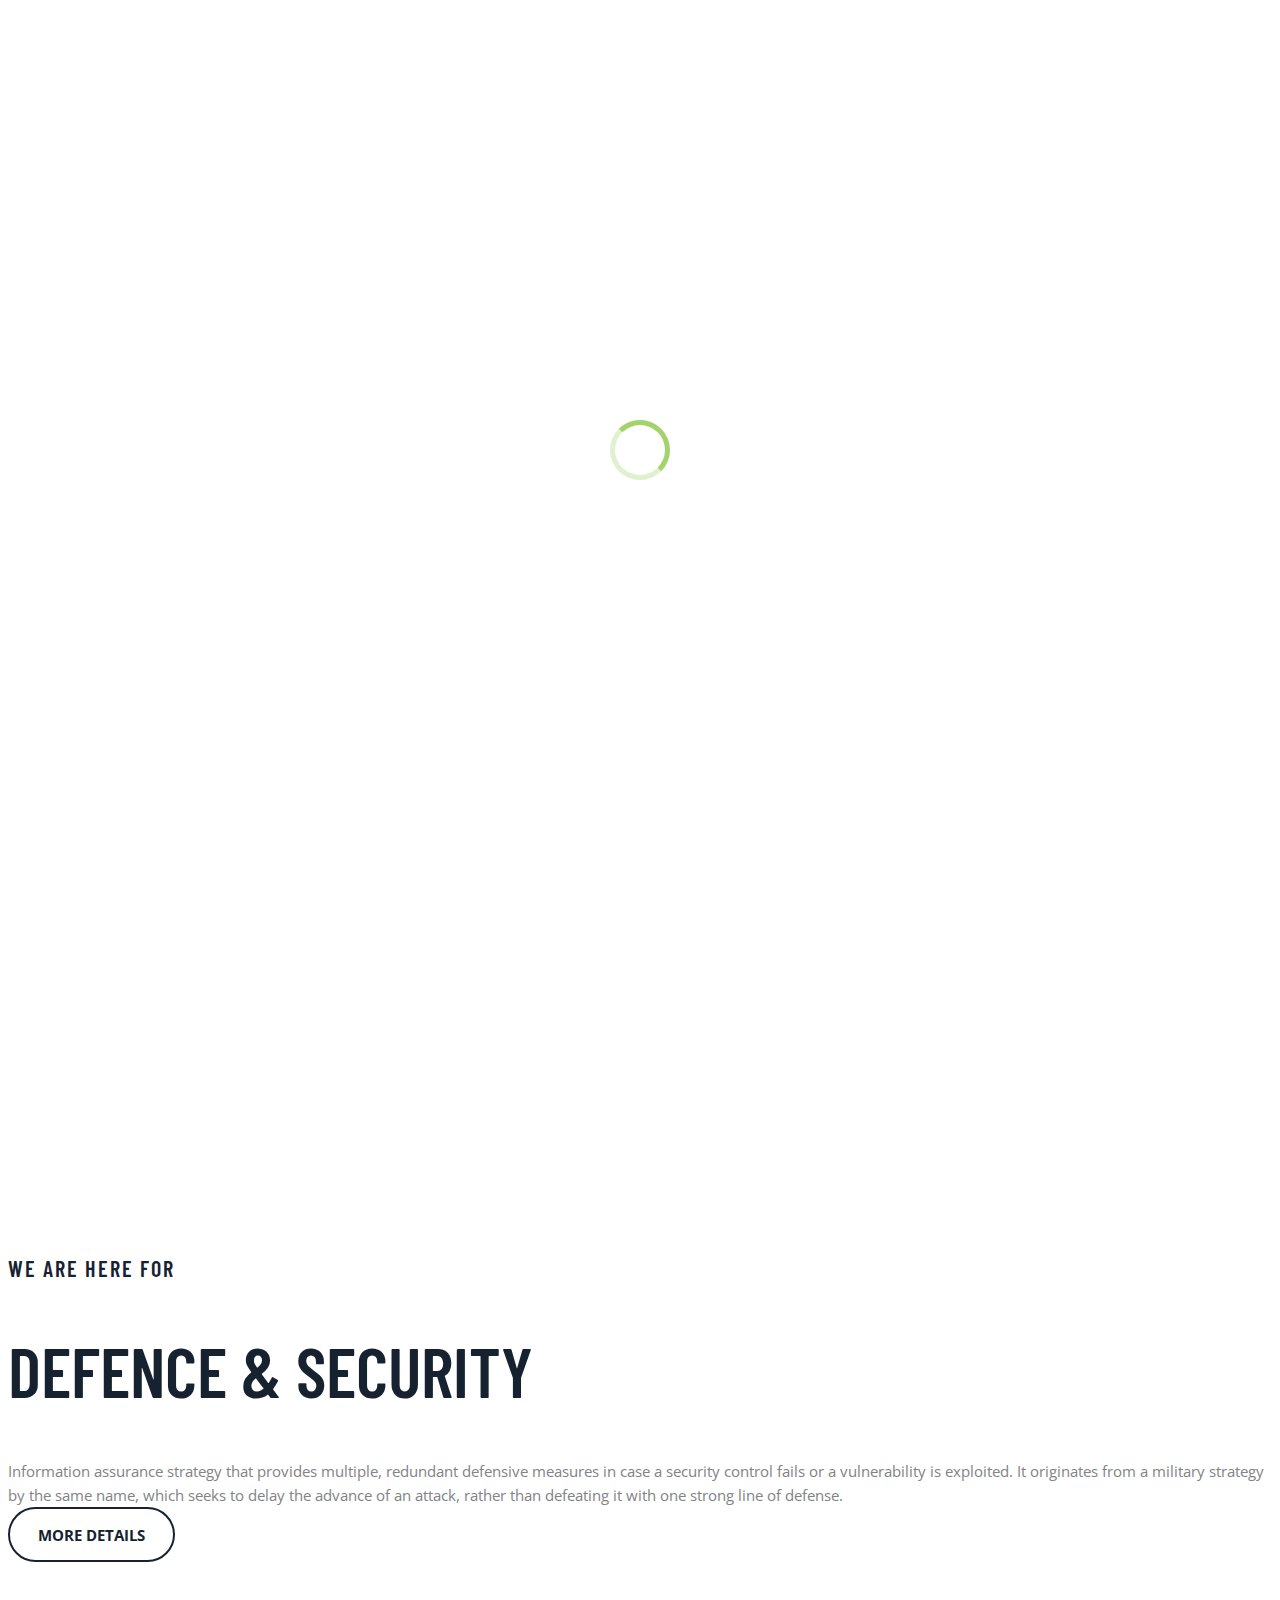
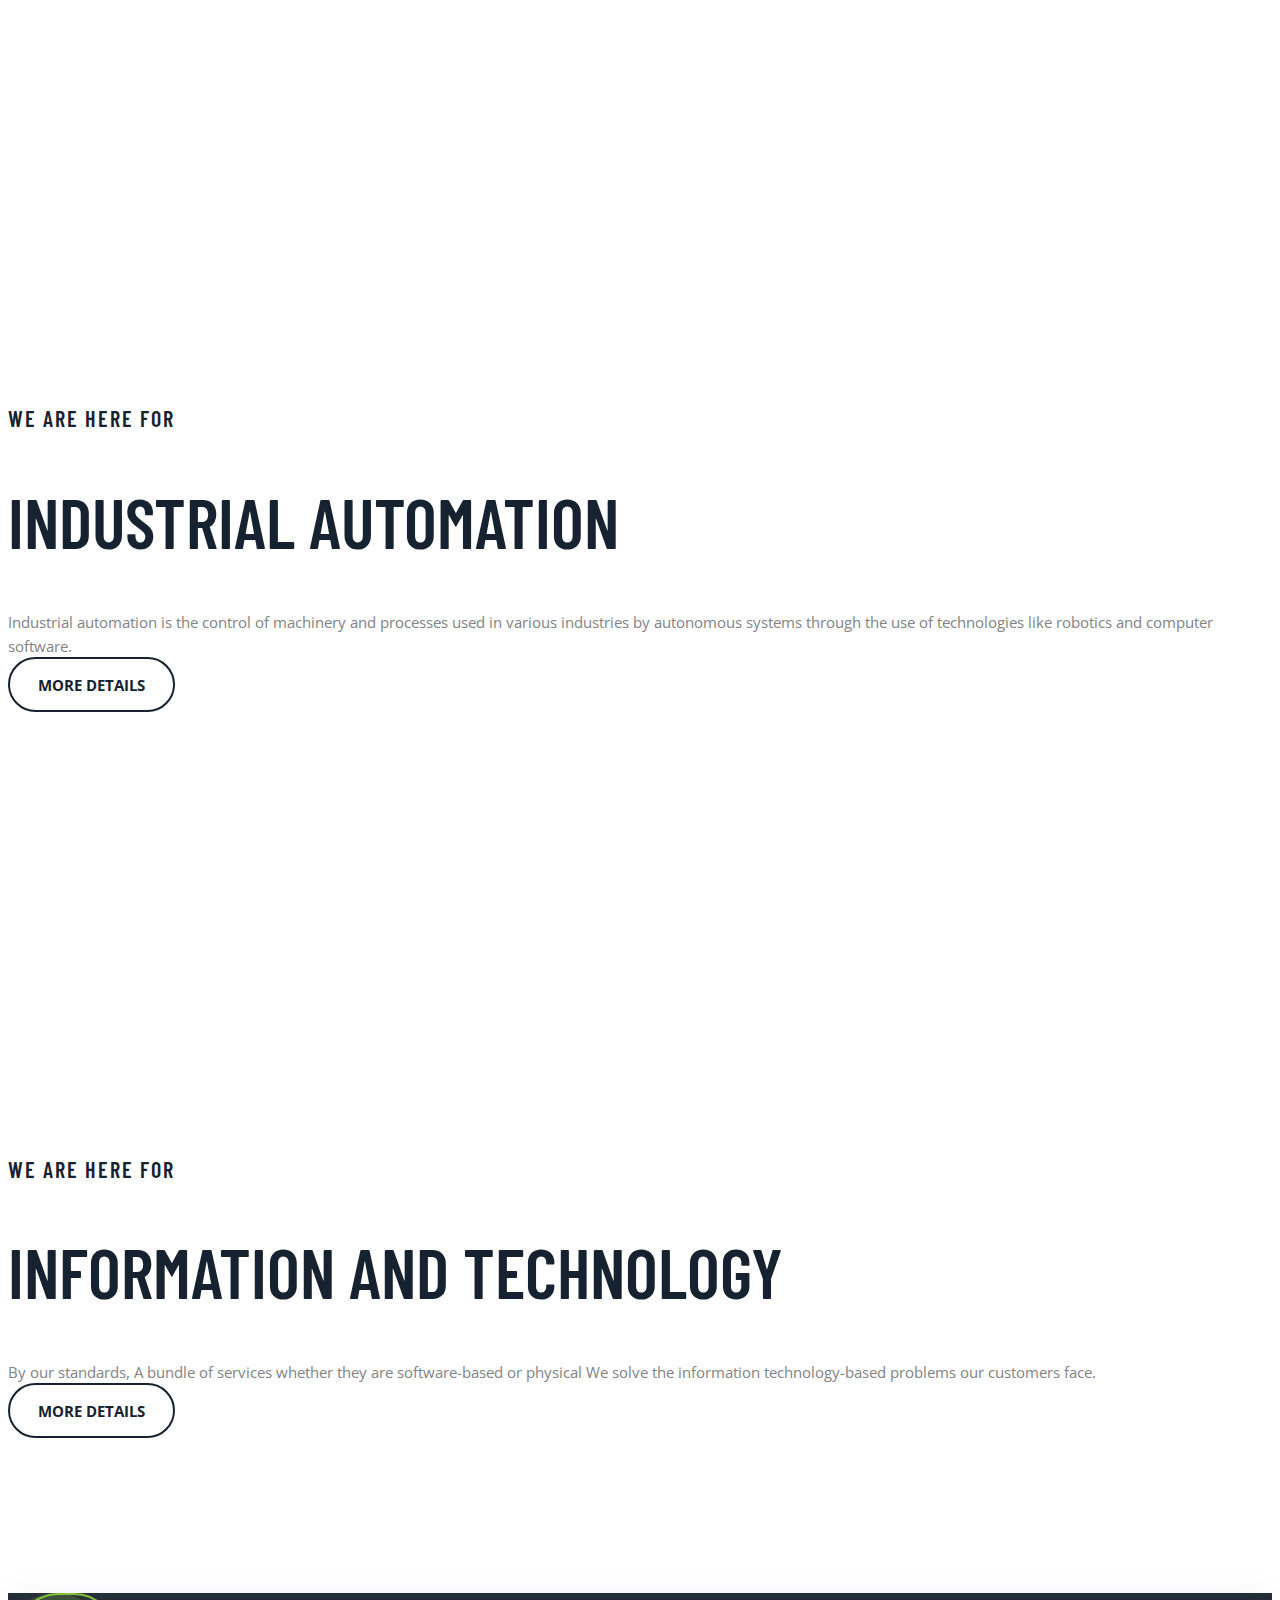
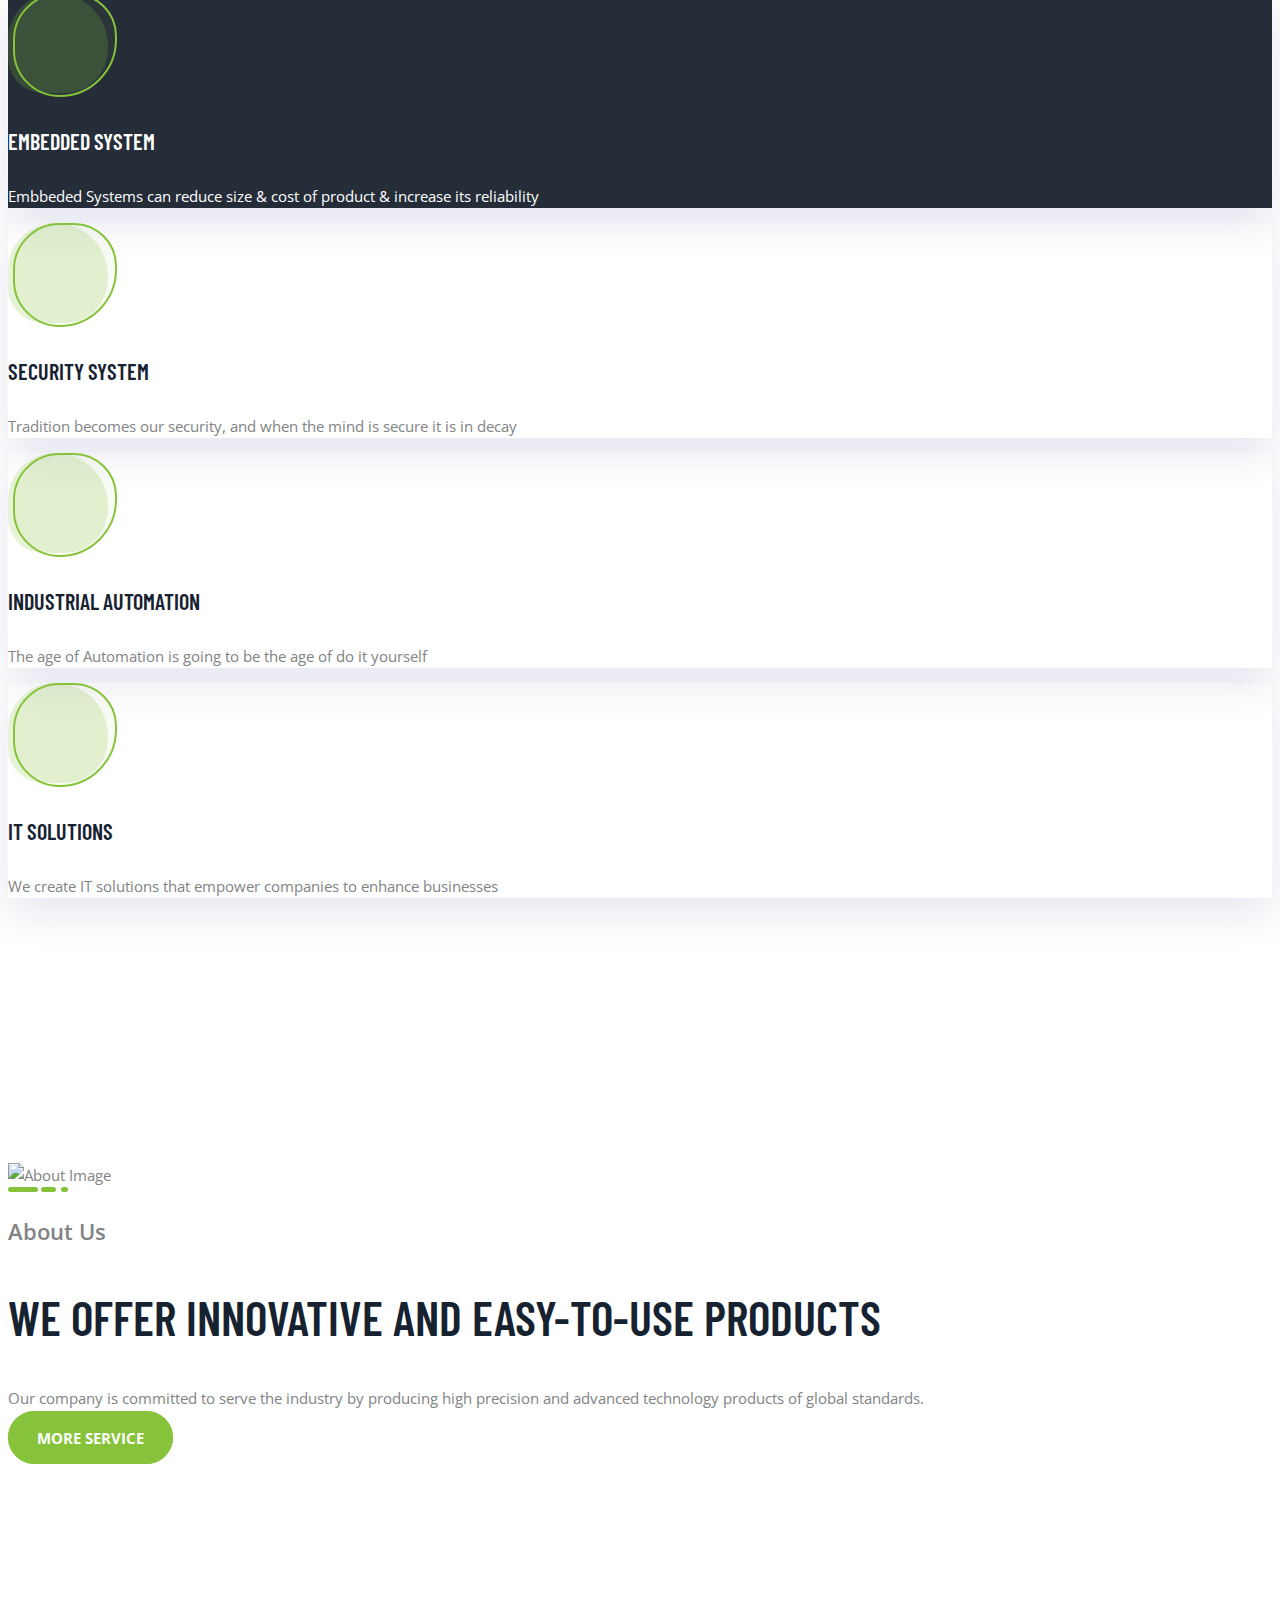
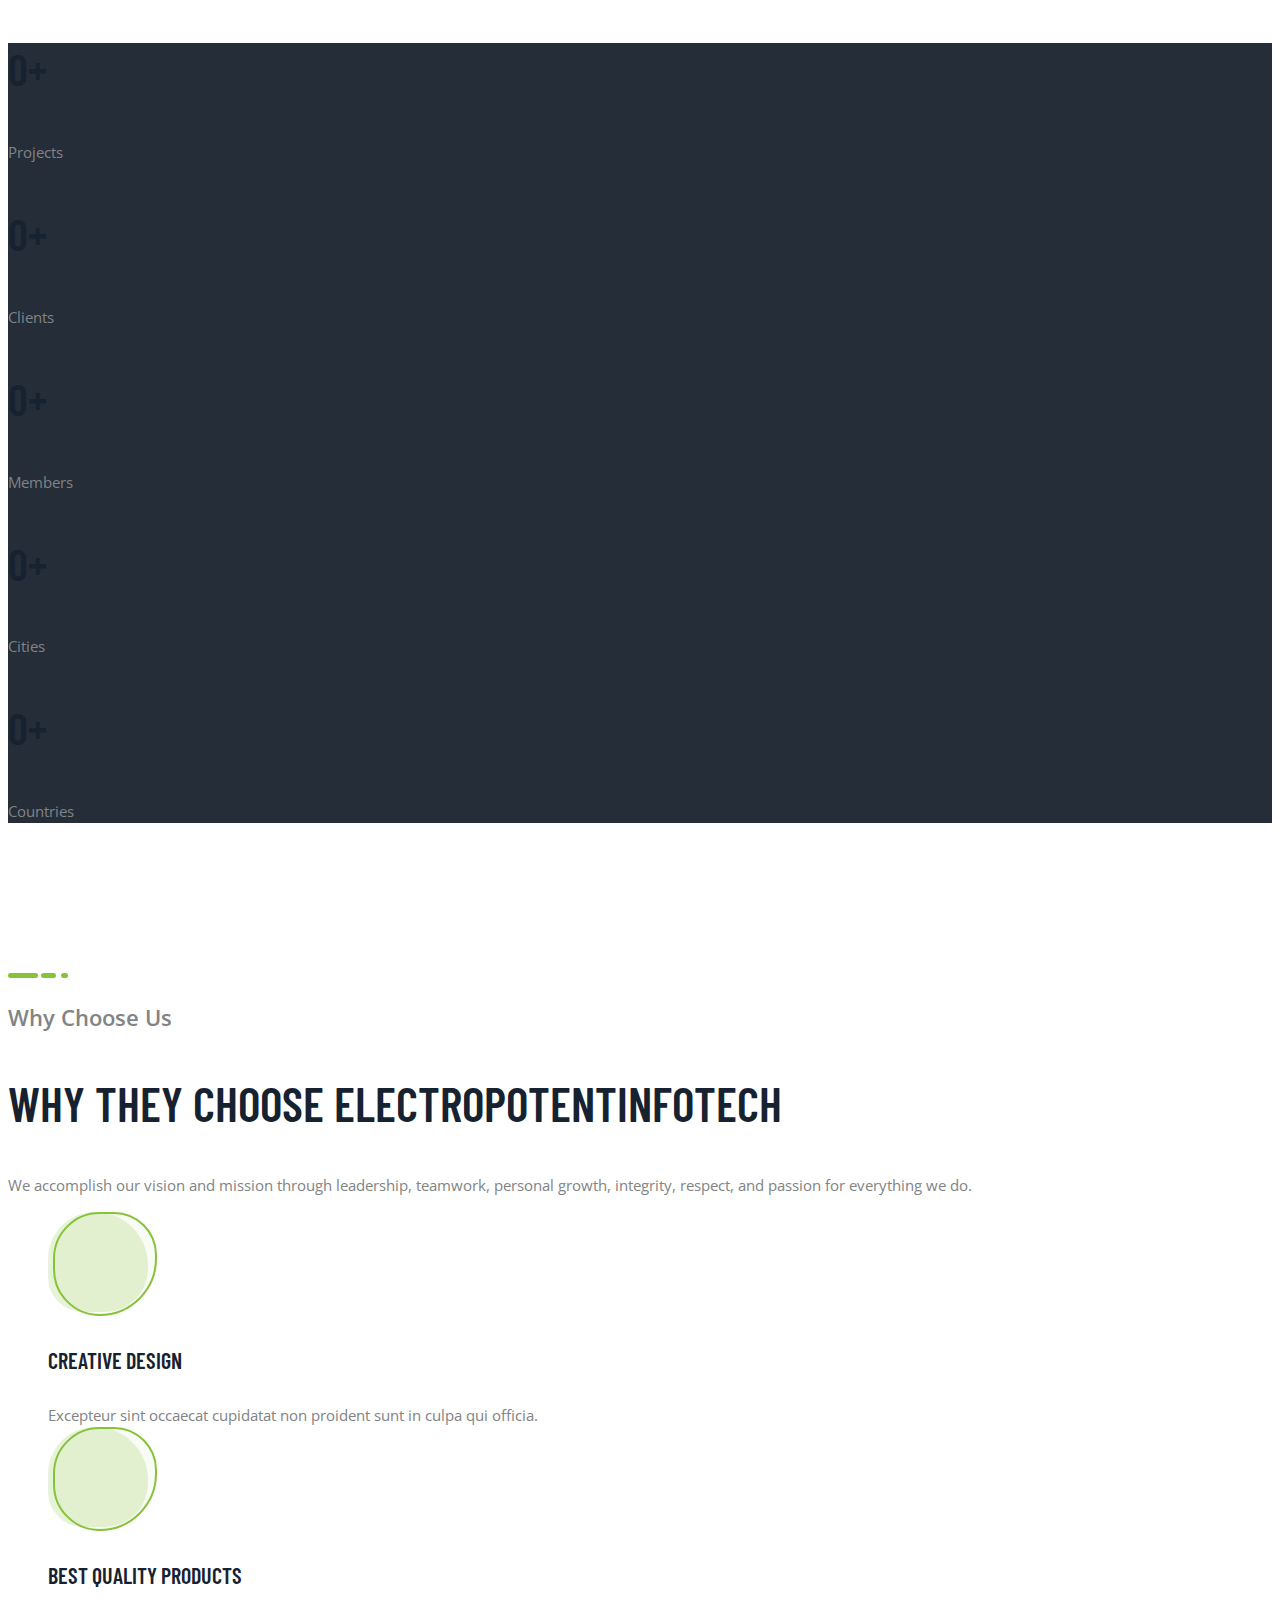
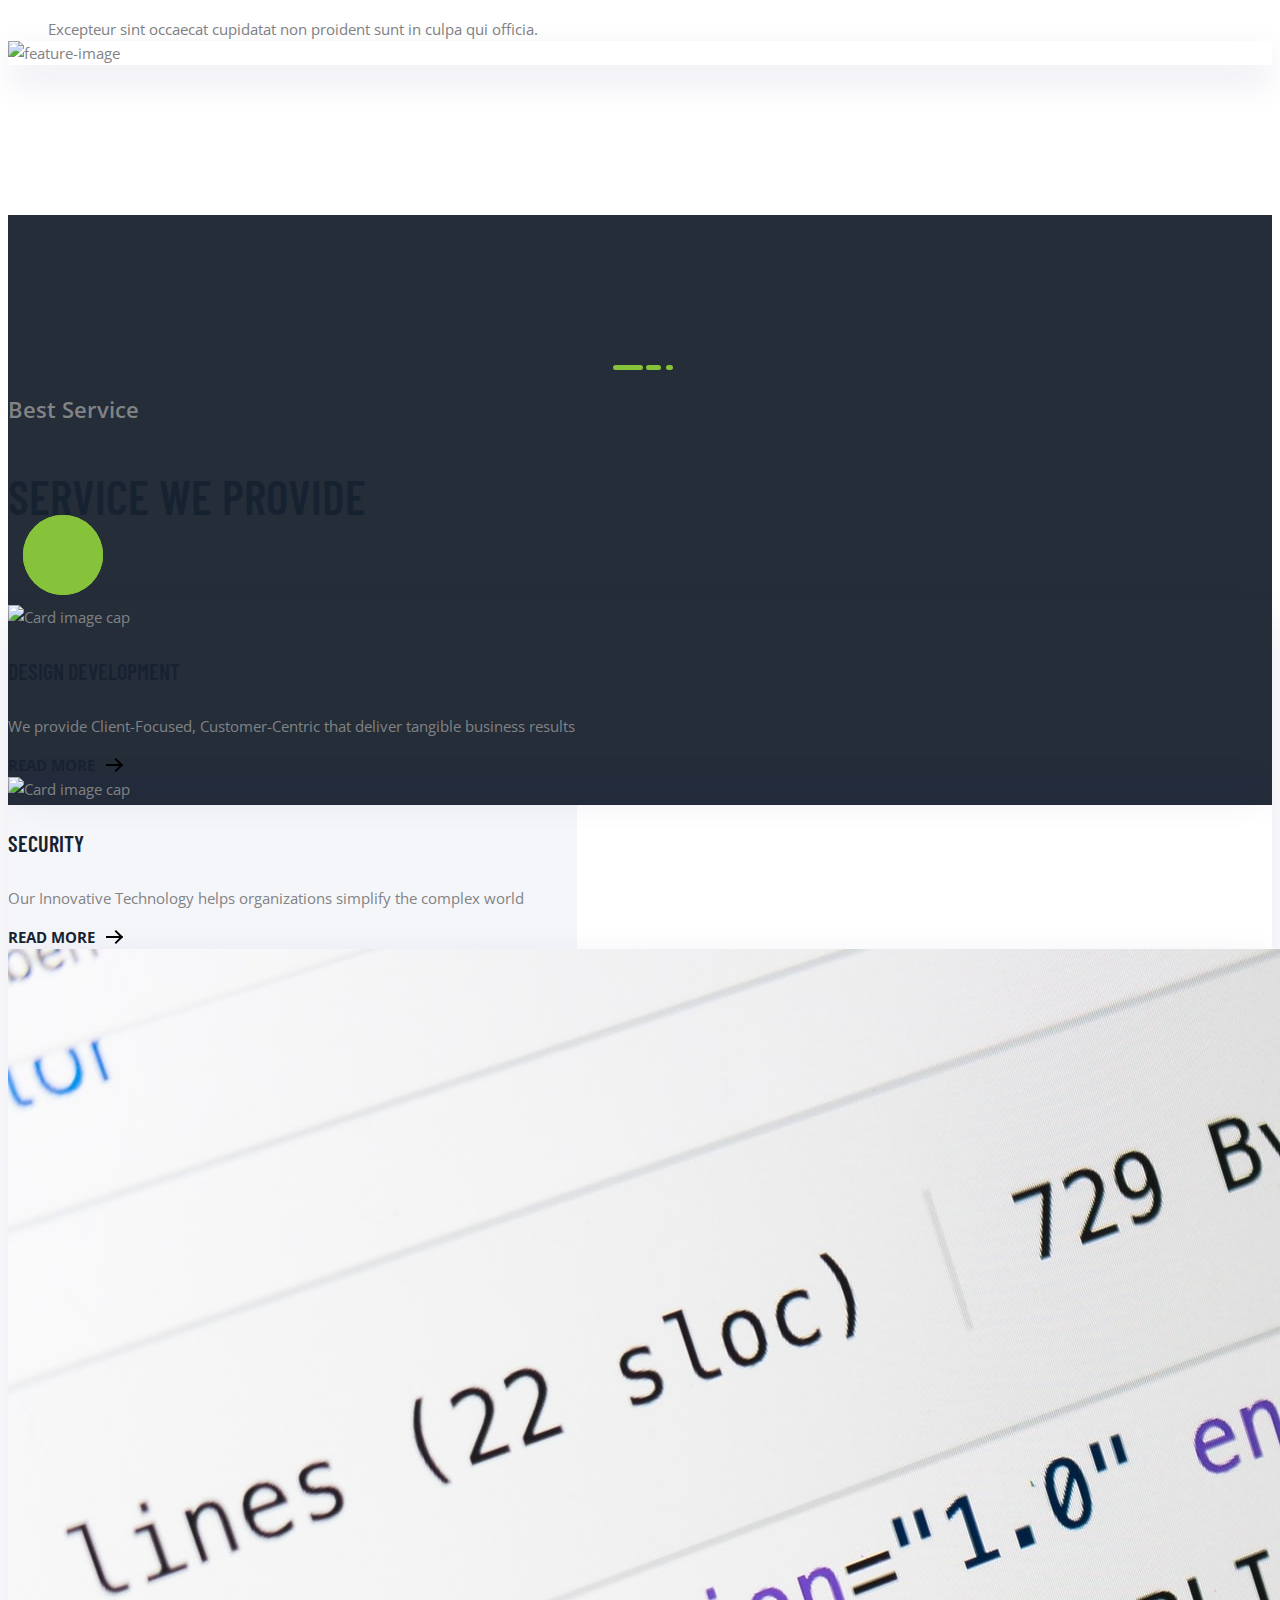
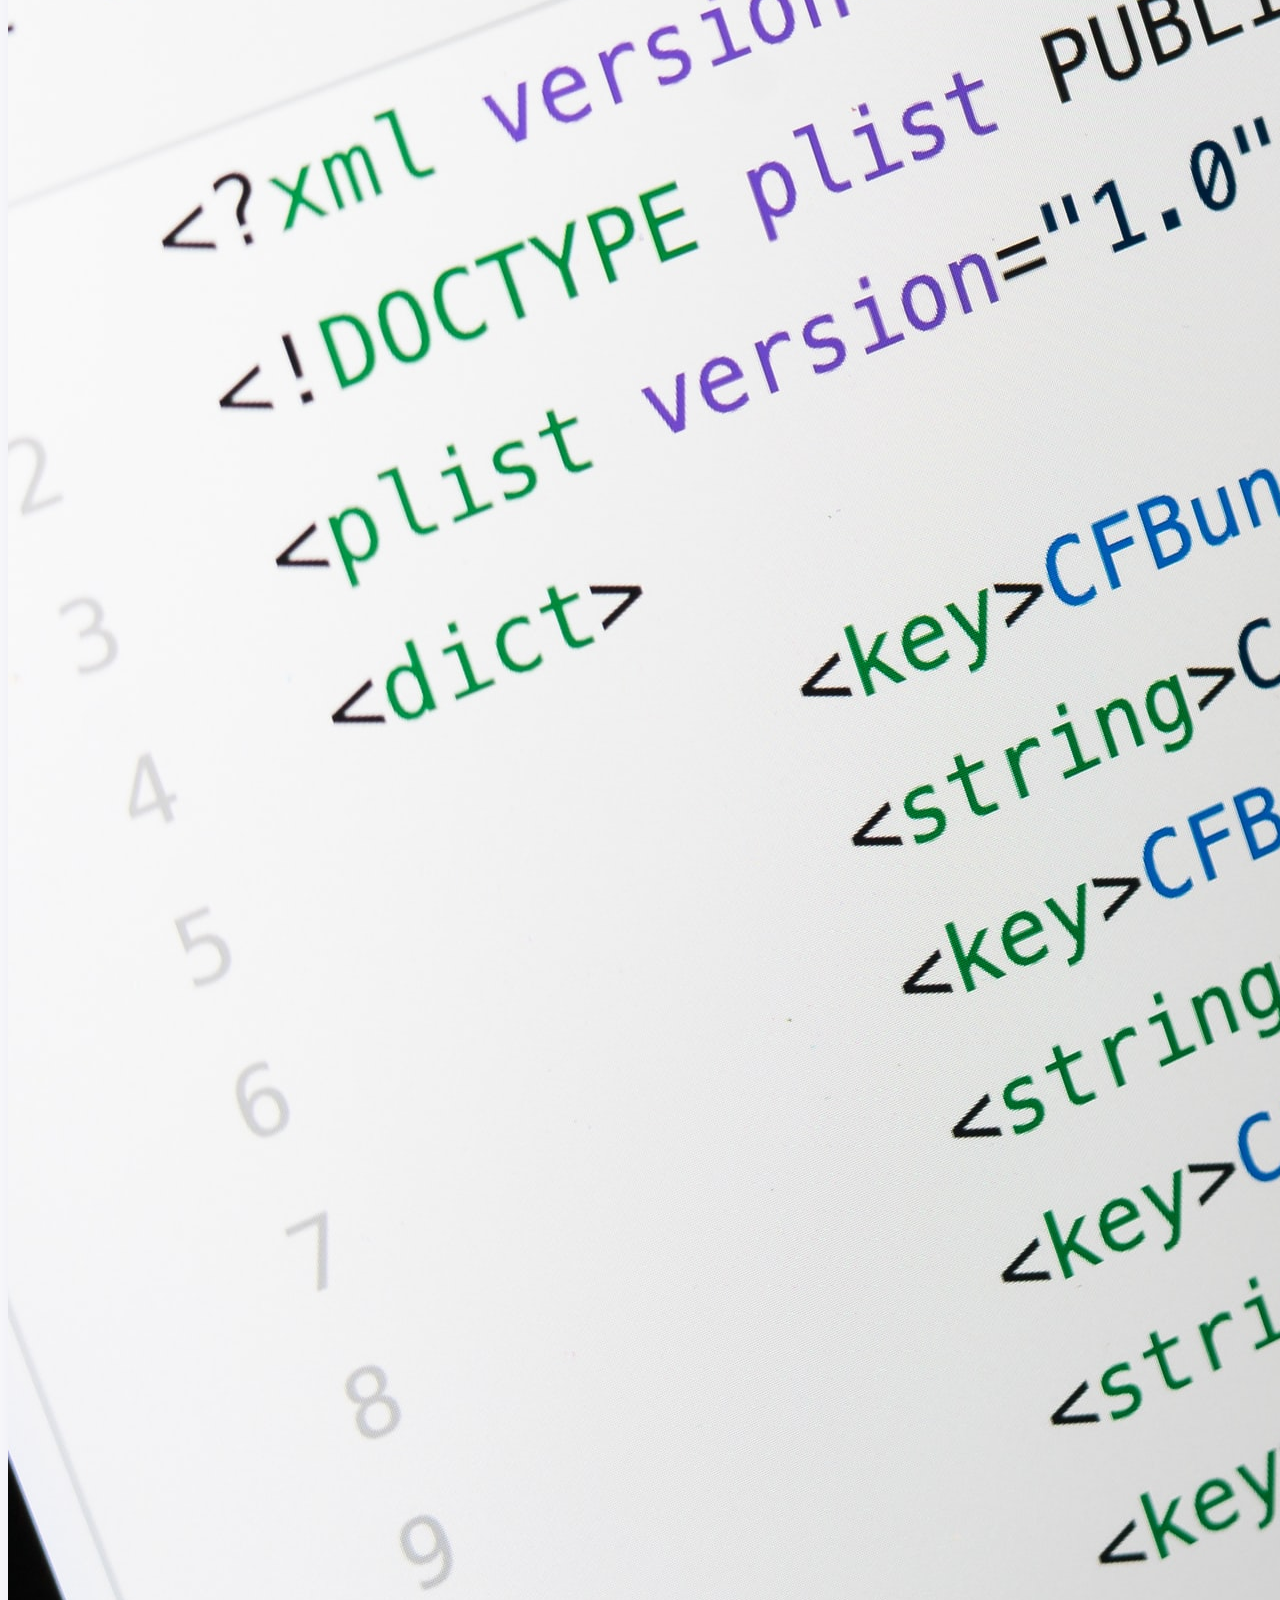
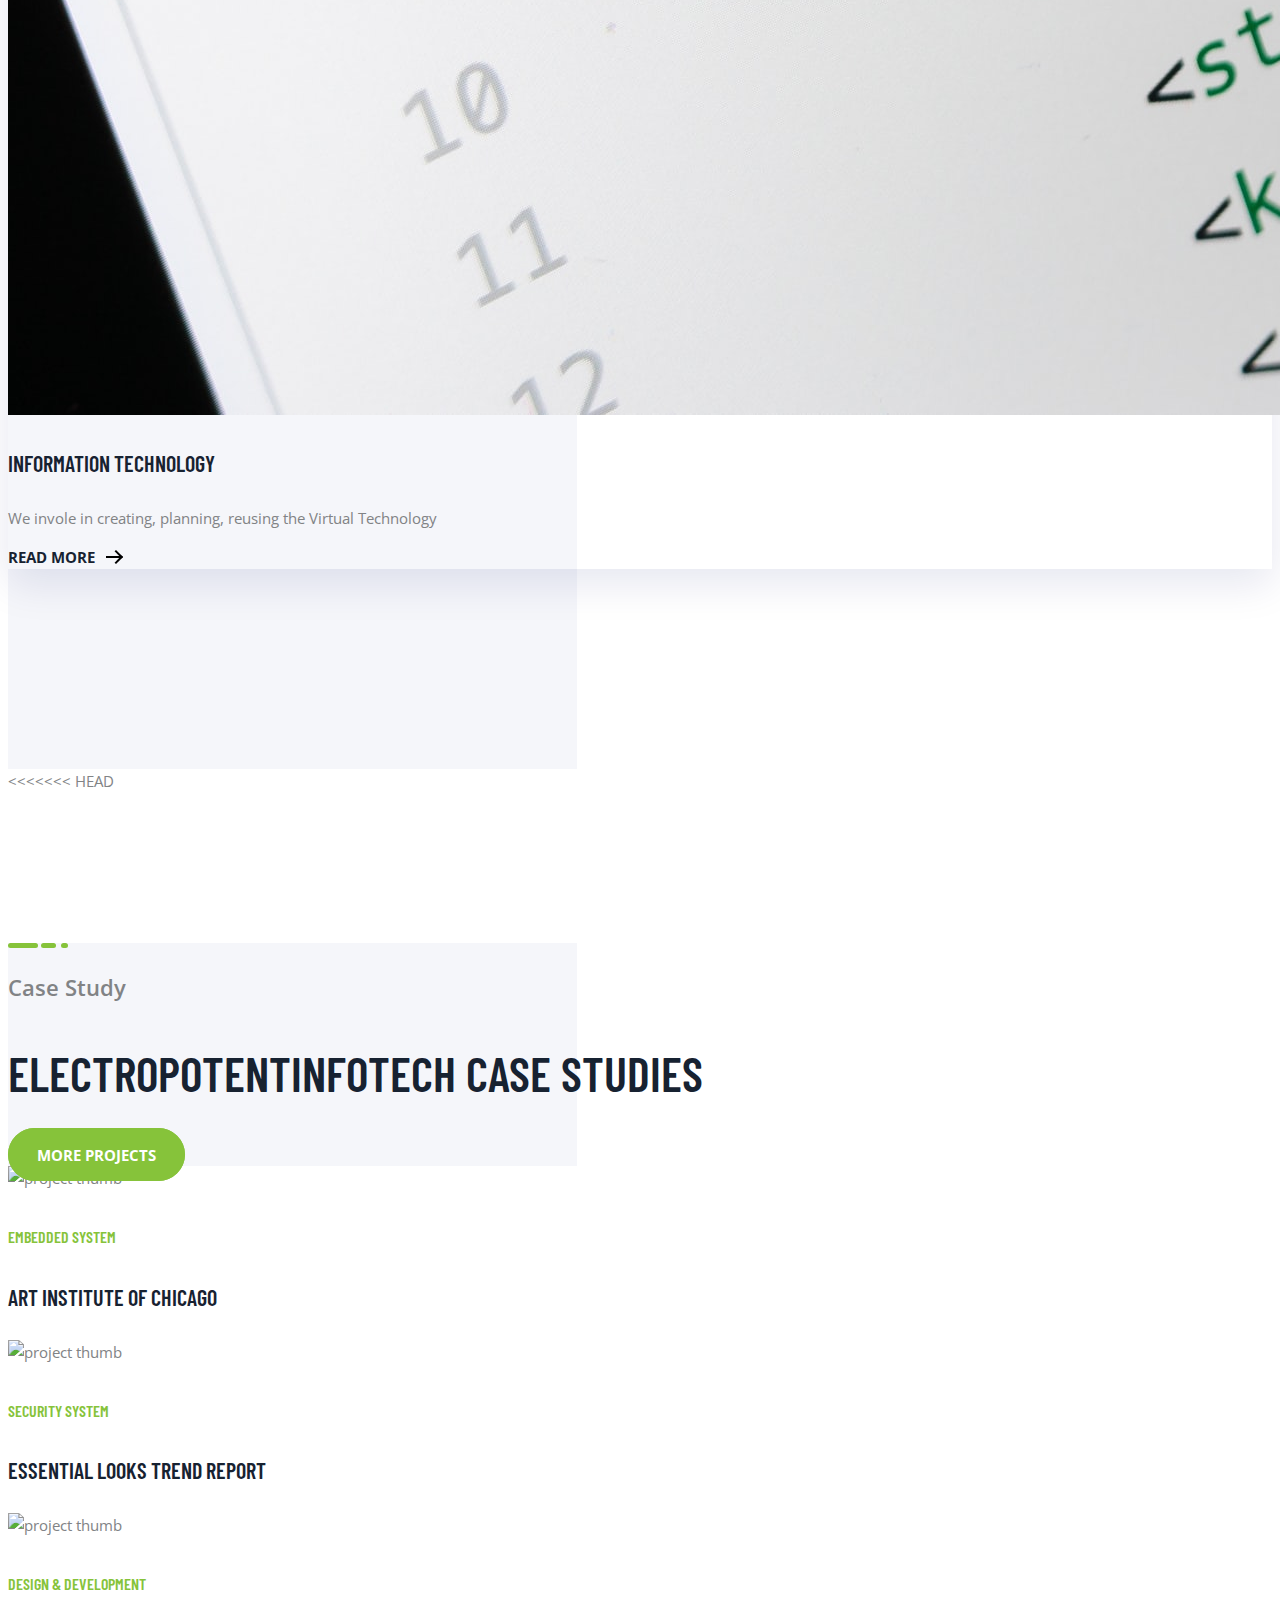
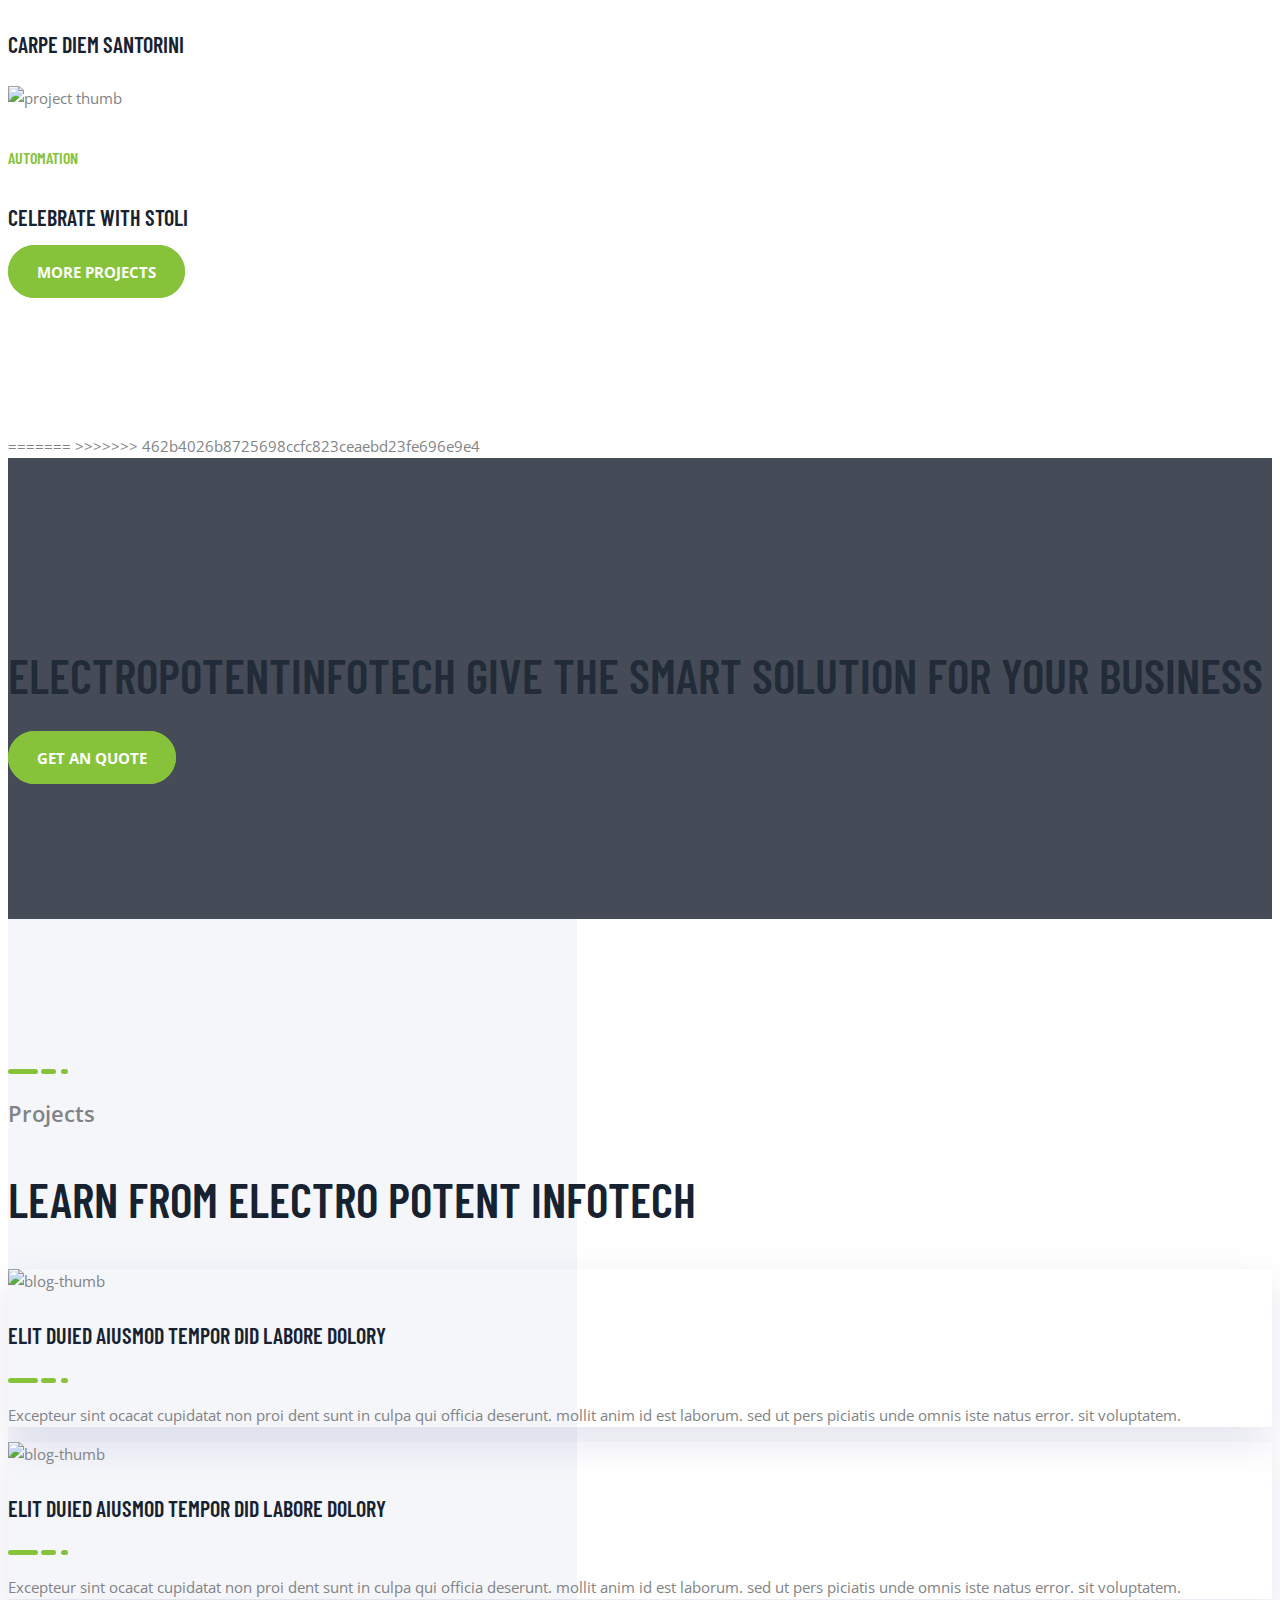
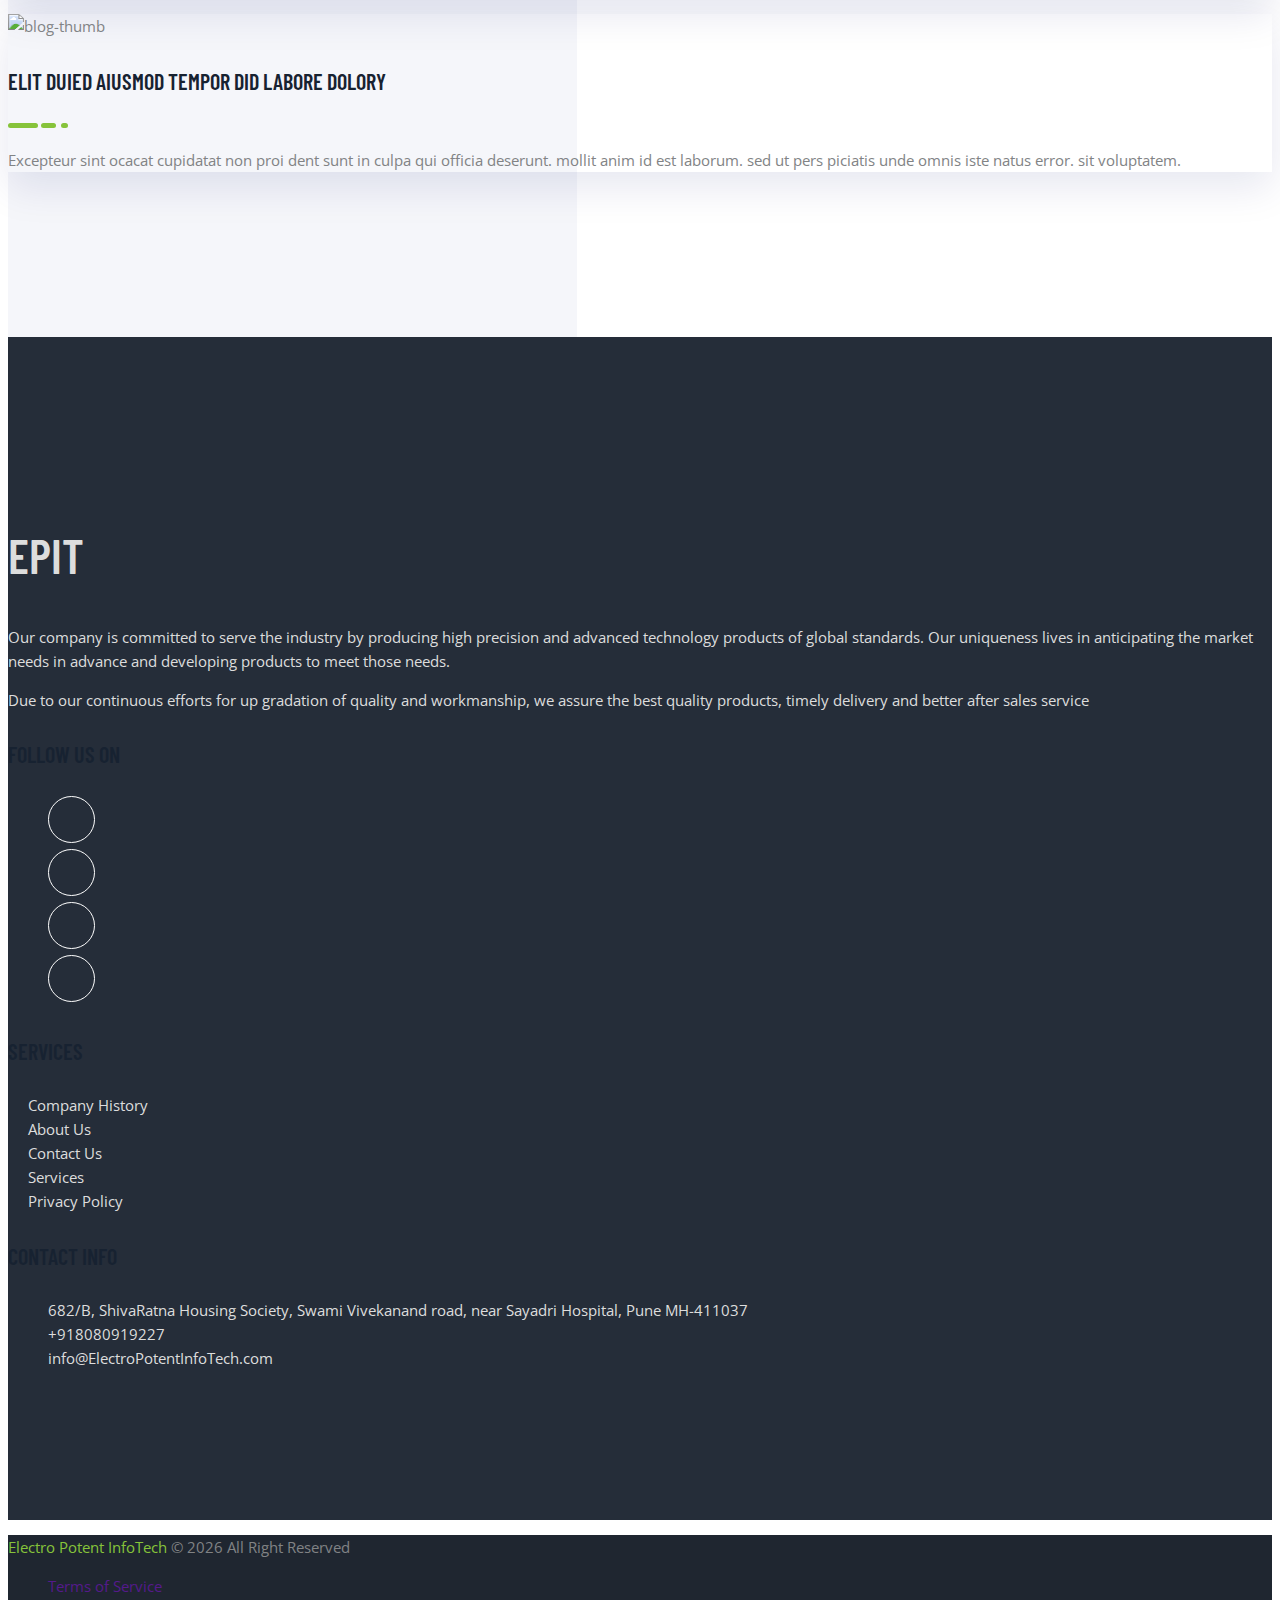
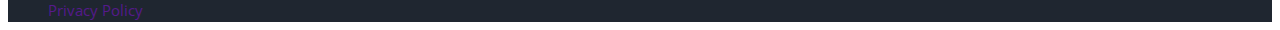
==== commit f8dd6392: "intial commit" ====
--- a/index.html
+++ b/index.html
@@ -39,6 +39,7 @@
   <!--Favicon-->
   <link rel="shortcut icon" href="images/favicon.png" type="image/x-icon">
   <link rel="icon" href="images/favicon.png" type="image/x-icon">
+  <script src="https://kit.fontawesome.com/1064a3d417.js" crossorigin="anonymous"></script>
 </head>
 <body>
   <!-- preloader start -->
@@ -53,7 +54,10 @@
     <div class="container">
       <nav class="navbar navbar-expand-lg navbar-light bg-white">
         <a class="navbar-brand" href="index.html">
-          <img class="img-fluid" src="images/logo.png" ></a>
+          <!-- <img class="img-fluid" src="images/logo.png" > -->
+          <div class="d-flex align-items-center "><i class="fa-solid fa-microchip  m-1 p-1 text-success display-4" ></i>
+        <h2  class="  border-left border-success pt-2 pl-2" >EPIT</h2></div>
+        </a>
           
         <button class="navbar-toggler border-0" type="button" data-toggle="collapse" data-target="#navigation"
           aria-controls="navigation" aria-expanded="false" aria-label="Toggle navigation">
@@ -80,21 +84,11 @@
             <li class="nav-item">
               <a class="nav-link" href="contact.html">Contact</a>
             </li>
-            <li class="nav-item dropdown">
-              <a class="nav-link dropdown-toggle" href="#" role="button" data-toggle="dropdown"
-                aria-haspopup="true" aria-expanded="false">
-                Services
-              </a>
-              <div class="dropdown-menu">
-                <a class="dropdown-item" href="service.html">Design and Development of Products</a>
-                <a class="dropdown-item" href="service.html">Embedded system projects</a>
-                <a class="dropdown-item" href="service.html">Home/Office/Industrial/Automation. </a>
-                <a class="dropdown-item" href="service.html">PLC and SCADA Projects. </a>
-                <a class="dropdown-item" href="service.html">Security System</a>
-                <a class="dropdown-item" href="service.html">Educational kits& Workshops </a>
-                <a class="dropdown-item" href="service.html">Customize capacitive touch boards </a>
-              </div>
-          </ul>
+            <li class="nav-item">
+              <a class="nav-link" href="service.html">Services</a>
+            </li>
+        
+                        </ul>
           <!-- search -->
           <div class="search px-4 pb-3 pb-lg-0">
             <button id="searchOpen" class="search-btn"><i class="fa fa-search text-dark"></i></button>
@@ -119,26 +113,26 @@
 <section>
   <div class="hero-slider">
     <!-- slider item -->
-    <div class="hero-slider-item bg-cover hero-section" data-background="NewImages/Slider/embedded.jpg">
+    <div class="hero-slider-item bg-cover hero-section" data-background="NewImages/Slider/hardware.jpg">
       <div class="container">
         <div class="row">
           <div class="col-lg-6" data-duration-in=".3" data-animation-in="fadeInUp" data-delay-in=".1">
             <h4 class="mb-0 letter-spacing">We are here for </h4>
             <h1 class="mb-4">EMBEDED SYSTEM PROJECTS</h1>
-            <p class="mb-5">Lorem ipsum dolor sit amet, consectetur adipisicing elit, sed do eiusmod tempor incididunt ut labore et dolore magna aliqua.</p>
-            <a href="about.html" class="btn btn-primary-outline" data-duration-in=".3" data-animation-in="zoomIn" data-delay-in=".4">more details</a>
+            <p class="mb-5">An embedded system is a combination of computer hardware and software designed for a specific function. The systems can be programmable or have a fixed functionality.</p>
+            <a href="service.html" class="btn btn-primary-outline" data-duration-in=".3" data-animation-in="zoomIn" data-delay-in=".4">more details</a>
           </div>
         </div>
       </div>
     </div>
     <!-- slider item -->
-    <div class="hero-slider-item bg-cover hero-section" data-background="NewImages/Slider/hardware.jpg">
+    <div class="hero-slider-item bg-cover hero-section" data-background="NewImages/Slider/embedded.jpg">
       <div class="container">
         <div class="row">
           <div class="col-lg-6" data-duration-in=".3" data-animation-in="fadeInDown" data-delay-in=".1">
             <h4 class="mb-0 letter-spacing">We are here for</h4>
-            <h1 class="mb-4">HARDWARE BOARD DESIGN</h1>
-            <p class="mb-5">Lorem ipsum dolor sit amet, consectetur adipisicing elit, sed do eiusmod tempor incididunt ut labore et dolore magna aliqua.</p>
+            <h1 class="mb-4">Defence & Security</h1>
+            <p class="mb-5">Information assurance strategy that provides multiple, redundant defensive measures in case a security control fails or a vulnerability is exploited. It originates from a military strategy by the same name, which seeks to delay the advance of an attack, rather than defeating it with one strong line of defense.</p>
             <a href="about.html" class="btn btn-primary-outline" data-duration-in=".3" data-animation-in="zoomIn" data-delay-in=".4">more details</a>
           </div>
         </div>
@@ -150,8 +144,8 @@
         <div class="row">
           <div class="col-lg-6" data-duration-in=".3" data-animation-in="fadeInLeft" data-delay-in=".1">
             <h4 class="mb-0 letter-spacing">We are here for</h4>
-            <h1 class="mb-4">HOME/INDUSTRIAL AUTOMATION</h1>
-            <p class="mb-5">Lorem ipsum dolor sit amet, consectetur adipisicing elit, sed do eiusmod tempor incididunt ut labore et dolore magna aliqua.</p>
+            <h1 class="mb-4">Industrial Automation</h1>
+            <p class="mb-5">Industrial automation is the control of machinery and processes used in various industries by autonomous systems through the use of technologies like robotics and computer software.</p>
             <a href="about.html" class="btn btn-primary-outline" data-duration-in=".3" data-animation-in="zoomIn" data-delay-in=".4">more details</a>
           </div>
         </div>
@@ -163,8 +157,8 @@
         <div class="row">
           <div class="col-lg-6" data-duration-in=".3" data-animation-in="fadeInRight" data-delay-in=".1">
             <h4 class="mb-0 letter-spacing">We are here for </h4>
-            <h1 class="mb-4">SOFWARE SOLUTIONS</h1>
-            <p class="mb-5">Lorem ipsum dolor sit amet, consectetur adipisicing elit, sed do eiusmod tempor incididunt ut labore et dolore magna aliqua.</p>
+            <h1 class="mb-4">Information and Technology</h1>
+            <p class="mb-5">By our standards,  A bundle of services whether they are software-based or physical We solve the information technology-based problems our customers face. </p>
             <a href="about.html" class="btn btn-primary-outline" data-duration-in=".3" data-animation-in="zoomIn" data-delay-in=".4">more details</a>
           </div>
         </div>
@@ -185,7 +179,7 @@
       <i class="fa fa-diamond icon text-primary"></i>
     </div>
     <h4 class="mb-4">Embedded System</h4>
-    <p>Lorem ipsum dolor sit amet constur adipelit sed.</p>
+    <p>Embbeded Systems can reduce size & cost of product & increase its reliability</p>
   </div>
 </div>
 <!-- feature item -->
@@ -195,7 +189,7 @@
       <i class="fa fa-bar-chart icon text-primary"></i>
     </div>
     <h4 class="mb-4">security system</h4>
-    <p>Lorem ipsum dolor sit amet constur adipelit sed.</p>
+    <p>Tradition becomes our security, and when the mind is secure it is in decay</p>
   </div>
 </div>
 <!-- feature item -->
@@ -204,8 +198,8 @@
     <div class="icon-bg mb-4 water-wave">
       <i class="fa fa-lightbulb-o icon text-primary"></i>
     </div>
-    <h4 class="mb-4">Design & development</h4>
-    <p>Lorem ipsum dolor sit amet constur adipelit sed.</p>
+    <h4 class="mb-4">Industrial Automation</h4>
+    <p>The age of Automation is going to be the age of do it yourself </p>
   </div>
 </div>
 <!-- feature item -->
@@ -214,8 +208,8 @@
     <div class="icon-bg mb-4 water-wave">
       <i class="fa fa-dashboard icon text-primary"></i>
     </div>
-    <h4 class="mb-4">PLC / SCADA projects</h4>
-    <p>Lorem ipsum dolor sit amet constur adipelit sed.</p>
+    <h4 class="mb-4">IT Solutions</h4>
+    <p>We create IT solutions that empower companies to enhance businesses</p>
   </div>
 </div>
     </div>
@@ -365,11 +359,11 @@
         <!-- service-item -->
 <div class="col-lg-4 col-sm-6 mb-4 mb-lg-0">
   <div class="card border-0 rounded-0 box-shadow">
-    <img class="card-img-top rounded-0 " src="NewImages/Embeded.jpg" alt="Card image cap">
+    <img class="card-img-top rounded-0" src="NewImages/designanddevelopment.jpg" alt="Card image cap">
     <div class="card-body position-relative">
       <i class="card-icon fa fa-bar-chart"></i>
-      <h4><a href="service-single.html" class="text-dark">Embedded System</a></h4>
-      <p class="card-text">Lorem ipsum dolor sit amet, consecte tur adipis elit sed eiusmod.</p>
+      <h4><a href="service-single.html" class="text-dark">Design Development</a></h4>
+      <p class="card-text">We provide Client-Focused, Customer-Centric that deliver tangible business results</p>
       <a href="service-single.html" class="btn btn-secondary btn-arrow">Read More</a>
     </div>
   </div>
@@ -380,8 +374,8 @@
     <img class="card-img-top rounded-0" src="NewImages/security.jpg" alt="Card image cap">
     <div class="card-body position-relative">
       <i class="card-icon fa fa-handshake-o"></i>
-      <h4><a href="service-single.html" class="text-dark">Security Systems</a></h4>
-      <p class="card-text">Lorem ipsum dolor sit amet, consecte tur adipis elit sed eiusmod.</p>
+      <h4><a href="service-single.html" class="text-dark">Security</a></h4>
+      <p class="card-text">Our Innovative Technology helps organizations simplify the complex world </p>
       <a href="service-single.html" class="btn btn-secondary btn-arrow">Read More</a>
     </div>
   </div>
@@ -389,11 +383,11 @@
 <!-- service-item -->
 <div class="col-lg-4 col-sm-6 mb-4 mb-lg-0">
   <div class="card border-0 rounded-0 box-shadow">
-    <img class="card-img-top rounded-0" src="NewImages/designanddevelopment.jpg" alt="Card image cap">
+    <img class="card-img-top rounded-0" src="NewImages/software.jpg" alt="Card image cap">
     <div class="card-body position-relative">
       <i class="card-icon fa fa-briefcase"></i>
-      <h4><a href="service-single.html" class="text-dark">Design & DEVELOPMENT</a></h4>
-      <p class="card-text">Lorem ipsum dolor sit amet, consecte tur adipis elit sed eiusmod.</p>
+      <h4><a href="service-single.html" class="text-dark">Information Technology</a></h4>
+      <p class="card-text">We invole in creating, planning, reusing  the Virtual Technology</p>
       <a href="service-single.html" class="btn btn-secondary btn-arrow">Read More</a>
     </div>
   </div>
@@ -404,101 +398,8 @@
 </section>
 <!-- /service -->
 
-<!-- team -->
-<section class="section pt-0 bg-gray-white">
-  <div class="container">
-    <div class="row">
-      <div class="col-12 text-center">
-        <span class="section-title-border border-center"></span>
-        <p class="subtitle">Our Team</p>
-        <h2 class="section-title">We Are Dynamic Team and<br>Business Agency</h2>
-      </div>
-    </div>
-    <div class="row">
-      <!-- team member -->
-<div class="col-lg-4 col-sm-6 mb-5 mb-lg-0">
-  <div class="team-member text-center">
-    <div class="team-member-img position-relative mb-5">
-      <img class="img-fluid w-100" src="images/team/team-1.jpg" alt="team-member">
-      <div class="hover-icon py-4">
-        <ul class="list-inline social-icon">
-          <li class="list-inline-item">
-            <a href="#" class="hover-ripple ripple-white"><i class="fa fa-facebook"></i></a>
-          </li>
-          <li class="list-inline-item">
-            <a href="#" class="hover-ripple ripple-white"><i class="fa fa-twitter"></i></a>
-          </li>
-          <li class="list-inline-item">
-            <a href="#" class="hover-ripple ripple-white"><i class="fa fa-linkedin"></i></a>
-          </li>
-          <li class="list-inline-item">
-            <a href="#" class="hover-ripple ripple-white"><i class="fa fa-pinterest"></i></a>
-          </li>
-        </ul>
-      </div>
-    </div>
-    <h4><a href="team-single.html" class="text-dark">MONICA HELLEONA</a></h4>
-    <span>Designer</span>
-  </div>
-</div>
-<!-- team member -->
-<div class="col-lg-4 col-sm-6 mb-5 mb-lg-0">
-  <div class="team-member text-center">
-    <div class="team-member-img position-relative mb-5">
-      <img class="img-fluid w-100" src="images/team/team-2.jpg" alt="team-member">
-      <div class="hover-icon py-4">
-        <ul class="list-inline social-icon">
-          <li class="list-inline-item">
-            <a href="#" class="hover-ripple ripple-white"><i class="fa fa-facebook"></i></a>
-          </li>
-          <li class="list-inline-item">
-            <a href="#" class="hover-ripple ripple-white"><i class="fa fa-twitter"></i></a>
-          </li>
-          <li class="list-inline-item">
-            <a href="#" class="hover-ripple ripple-white"><i class="fa fa-linkedin"></i></a>
-          </li>
-          <li class="list-inline-item">
-            <a href="#" class="hover-ripple ripple-white"><i class="fa fa-pinterest"></i></a>
-          </li>
-        </ul>
-      </div>
-    </div>
-    <h4><a href="team-single.html" class="text-dark">ALEX 
- Monatinmo</a></h4>
-    <span>Project Manager</span>
-  </div>
-</div>
-<!-- team member -->
-<div class="col-lg-4 col-sm-6 mb-5 mb-lg-0">
-  <div class="team-member text-center">
-    <div class="team-member-img position-relative mb-5">
-      <img class="img-fluid w-100" src="images/team/team-3.jpg" alt="team-member">
-      <div class="hover-icon py-4">
-        <ul class="list-inline social-icon">
-          <li class="list-inline-item">
-            <a href="#" class="hover-ripple ripple-white"><i class="fa fa-facebook"></i></a>
-          </li>
-          <li class="list-inline-item">
-            <a href="#" class="hover-ripple ripple-white"><i class="fa fa-twitter"></i></a>
-          </li>
-          <li class="list-inline-item">
-            <a href="#" class="hover-ripple ripple-white"><i class="fa fa-linkedin"></i></a>
-          </li>
-          <li class="list-inline-item">
-            <a href="#" class="hover-ripple ripple-white"><i class="fa fa-pinterest"></i></a>
-          </li>
-        </ul>
-      </div>
-    </div>
-    <h4><a href="team-single.html" class="text-dark">JENNIFER GARNER</a></h4>
-    <span>Developer</span>
-  </div>
-</div>
-    </div>
-  </div>
-</section>
-<!-- /team -->
-
+
+<<<<<<< HEAD
 <!-- case study -->
 <section class="section pt-0">
   <div class="pb-4 bg-gray-white">
@@ -588,60 +489,10 @@
   </div>
 </section>
 <!-- /case study -->
-
-<!-- testimonial -->
-<section class="section bg-gray bg-dots">
-  <div class="container">
-    <div class="row">
-      <div class="col-12 text-center">
-        <span class="section-title-border border-center"></span>
-        <p class="subtitle">Testimonials</p>
-        <h2 class="section-title">What Clients Are Say?</h2>
-      </div>
-      <div class="col-10 mx-auto">
-        <div class="testimonial-slider">
-          <!-- slider-item -->
-          <div class="text-center">
-            <img class="img-fluid box-shadow rounded-circle mb-5 d-inline-block" src="images/testimonial/client-1.jpg"
-              alt="client">
-            <div class="bg-quote text-center pt-md-4" data-dot-image="images/testimonial/client-2.jpg">
-              <p class="font-italic mb-5 h5 text-dark">Lorem ipsum dolor sit amet, consectetur adipisicing elit sed
-                eiusmod tempor incididunt ut labore dolore magna aliqua.enim ad minim veniam.quis nostrud exercitation
-                ullamco laboris nis aliquip ex ea commodo consequat. duis aute irure dolor in reprehen.</p>
-              <h4>Dominic Allen</h4>
-              <span class="text-primary">Designer</span>
-            </div>
-          </div>
-          <!-- slider-item -->
-          <div class="text-center">
-            <img class="img-fluid box-shadow rounded-circle mb-5 d-inline-block" src="images/testimonial/client-2.jpg"
-              alt="client">
-            <div class="bg-quote text-center pt-md-4" data-dot-image="images/testimonial/client-2.jpg">
-              <p class="font-italic mb-5 h5 text-dark">Lorem ipsum dolor sit amet, consectetur adipisicing elit sed
-                eiusmod tempor incididunt ut labore dolore magna aliqua.enim ad minim veniam.quis nostrud exercitation
-                ullamco laboris nis aliquip ex ea commodo consequat. duis aute irure dolor in reprehen.</p>
-              <h4>Alex Pitt</h4>
-              <span class="text-primary">Designer</span>
-            </div>
-          </div>
-          <!-- slider-item -->
-          <div class="text-center">
-            <img class="img-fluid box-shadow rounded-circle mb-5 d-inline-block" src="images/testimonial/client-3.jpg"
-              alt="client">
-            <div class="bg-quote text-center pt-md-4" data-dot-image="images/testimonial/client-2.jpg">
-              <p class="font-italic mb-5 h5 text-dark">Lorem ipsum dolor sit amet, consectetur adipisicing elit sed
-                eiusmod tempor incididunt ut labore dolore magna aliqua.enim ad minim veniam.quis nostrud exercitation
-                ullamco laboris nis aliquip ex ea commodo consequat. duis aute irure dolor in reprehen.</p>
-              <h4>KOBERT WONKOMOLI</h4>
-              <span class="text-primary">Designer</span>
-            </div>
-          </div>
-        </div>
-      </div>
-    </div>
-  </div>
-</section>
-<!-- /testimonial -->
+=======
+>>>>>>> 462b4026b8725698ccfc823ceaebd23fe696e9e4
+
+
 
 <!-- call to action -->
 <section class="section overlay-secondary bg-fixed" data-background="images/backgrounds/cta-lg.jpg">
@@ -662,7 +513,7 @@
     <div class="row">
       <div class="col-12">
         <span class="section-title-border"></span>
-        <p class="subtitle">Latest News</p>
+        <p class="subtitle">Projects</p>
         <h2 class="section-title">Learn From Electro Potent InfoTech</h2>
       </div>
     </div>
@@ -673,9 +524,7 @@
     <div class="card-type">Article</div>
     <img class="card-img-top rounded-0" src="images/blog/post-1.jpg" alt="blog-thumb">
     <div class="card-body">
-      <div class="card-meta text-uppercase mb-2">by <strong class="text-dark">admin</strong>/ on <strong class="text-dark">1
-          Sep, 2018</strong></div>
-      <h4 class="card-title"><a href="blog-single.html" class="text-dark">elit duied aiusmod tempor did labore dolory</a></h4>
+            <h4 class="card-title"><a href="blog-single.html" class="text-dark">elit duied aiusmod tempor did labore dolory</a></h4>
       <span class="section-title-border"></span>
       <p class="card-text">Excepteur sint ocacat cupidatat non proi dent sunt in culpa qui officia deserunt.
         mollit anim id est laborum. sed ut pers piciatis unde omnis iste natus error. sit voluptatem.</p>
@@ -688,9 +537,7 @@
     <div class="card-type">Article</div>
     <img class="card-img-top rounded-0" src="images/blog/post-2.jpg" alt="blog-thumb">
     <div class="card-body">
-      <div class="card-meta text-uppercase mb-2">by <strong class="text-dark">admin</strong>/ on <strong class="text-dark">2
-          Sep, 2018</strong></div>
-      <h4 class="card-title"><a href="blog-single.html" class="text-dark">elit duied aiusmod tempor did labore dolory</a></h4>
+           <h4 class="card-title"><a href="blog-single.html" class="text-dark">elit duied aiusmod tempor did labore dolory</a></h4>
       <span class="section-title-border"></span>
       <p class="card-text">Excepteur sint ocacat cupidatat non proi dent sunt in culpa qui officia deserunt.
         mollit anim id est laborum. sed ut pers piciatis unde omnis iste natus error. sit voluptatem.</p>
@@ -703,9 +550,7 @@
     <div class="card-type">Article</div>
     <img class="card-img-top rounded-0" src="images/blog/post-3.jpg" alt="blog-thumb">
     <div class="card-body">
-      <div class="card-meta text-uppercase mb-2">by <strong class="text-dark">admin</strong>/ on <strong class="text-dark">3
-          Sep, 2018</strong></div>
-      <h4 class="card-title"><a href="blog-single.html" class="text-dark">elit duied aiusmod tempor did labore dolory</a></h4>
+           <h4 class="card-title"><a href="blog-single.html" class="text-dark">elit duied aiusmod tempor did labore dolory</a></h4>
       <span class="section-title-border"></span>
       <p class="card-text">Excepteur sint ocacat cupidatat non proi dent sunt in culpa qui officia deserunt.
         mollit anim id est laborum. sed ut pers piciatis unde omnis iste natus error. sit voluptatem.</p>
@@ -729,7 +574,8 @@
         <!-- footer content -->
         <div class="col-lg-5 mb-5 mb-lg-0">
           <!-- logo -->
-          <a class="mb-4 d-inline-block" href="index.html"><img class="img-fluid" src="images/logo-alt.png" alt="Electro Potent InfoTech"></a>
+          <a class="mb-4 d-inline-block" href="index.html"><div class="d-flex align-items-center "><i class="fa-solid fa-microchip  m-1 p-1 text-success display-4" ></i>
+            <h2  class="  border-left border-success pt-2 pl-2 text-light">EPIT</h2></div></a>
           <p class="text-light">Our company is committed to serve the industry by producing high precision and advanced technology products of global standards. Our uniqueness lives in anticipating the market needs in advance and developing products to meet those needs.</p>
           <p class="text-light mb-5">Due to our continuous efforts for up gradation of quality and workmanship, we assure the best quality products, timely delivery and better after sales service</p>
           <h4 class="text-white mb-4">Follow Us On</h4>
@@ -771,17 +617,7 @@
                   <li class="text-light mb-3">info@ElectroPotentInfoTech.com</li>
                 </ul>
               </div>
-            <!-- newsletter -->
-            <div class="col-12">
-              <h4 class="text-white mb-4">Subscribe Newsletter</h4>
-              <form action="#">
-                <div class="position-relative">
-                  <input type="email" class="form-control border-0 text-white newsletter-form" id="newsletter" name="newsletter"
-                    placeholder="Enter your email">
-                  <button type="submit" class="btn btn-primary btn-subscribe">Subscribe</button>
-                </div>
-              </form>
-            </div>
+          
           </div>
         </div>
       </div>
@@ -792,15 +628,15 @@
     <div class="container">
       <div class="row">
         <div class="col-md-6 text-center text-md-left mb-3 mb-md-0">
-          <p class="mb-0 text-white"><span class="text-primary">Electro Potent InfoTech</span> &copy; <script>
+          <p class="mb-0 text-white"><a href="index.html"><span class="text-primary">Electro Potent InfoTech</span></a> &copy; <script>
               var CurrentYear = new Date().getFullYear()
               document.write(CurrentYear)
             </script> All Right Reserved</p>
         </div>
         <div class="col-md-6 text-center text-md-right">
           <ul class="list-inline">
-            <li class="list-inline-item mx-0"><a class="d-inline-block px-3 text-white border-right" href="terms-conditions.html">Terms of Service</a></li>
-            <li class="list-inline-item mx-0"><a class="d-inline-block px-3 text-white" href="privacy-policy.html">Privacy Policy</a></li>
+            <li class="list-inline-item mx-0"><a class="d-inline-block px-3 text-white border-right" href="">Terms of Service</a></li>
+            <li class="list-inline-item mx-0"><a class="d-inline-block px-3 text-white" href="">Privacy Policy</a></li>
           </ul>
         </div>
       </div>
--- a/css/style.css
+++ b/css/style.css
@@ -0,0 +1,2110 @@
+/**
+ * WEBSITE: https://themefisher.com
+ * TWITTER: https://twitter.com/themefisher
+ * FACEBOOK: https://www.facebook.com/themefisher
+ * GITHUB: https://github.com/themefisher/
+ */
+
+/*!------------------------------------------------------------------
+[MAIN STYLESHEET]
+
+PROJECT:	Bexer | Business HTML5 Template
+VERSION:	1.0.0
+-------------------------------------------------------------------*/
+/*------------------------------------------------------------------
+[TABLE OF CONTENTS]
+
+1. BASE
+
+  1.1. Typography
+  1.2. Buttons
+  1.3. Common Styles
+
+    1.3.1. Preloader
+    1.3.2. Section
+    1.3.3. Background Image
+    1.3.4. Overlay
+    1.3.5. Common Class
+    1.3.6. Icon Animation
+    1.3.7. Breadcrumb
+    1.3.8. Google Map
+    1.3.9. Form Control
+    1.3.10. Social Icon
+    1.3.11. Slick Slider
+
+2. NAVBAR
+
+3. BANNER SLIDER
+
+4. HOMEPAGE
+
+  4.1. Banner Feature / Service Item
+  4.2. About Section
+  4.3. Funfacts Section
+  4.4. Feature Section
+  4.5. Service Section
+  4.6. Team Section
+  4.7. Project Section
+  4.8. Testimonial Section
+
+5. CLIENTS LOGO
+
+6. CALL TO ACTION
+
+7. PRICING
+
+8. BLOG
+
+9. FOOTER STYLES
+
+-------------------------------------------------------------------*/
+/*  typography */
+@import url("https://fonts.googleapis.com/css?family=Barlow+Condensed:300,400,500,600,700|Open+Sans:300,400,600,700");
+body {
+  line-height: 1.6;
+  font-family: "Open Sans", sans-serif;
+  -webkit-font-smoothing: antialiased;
+  font-size: 15px;
+  color: #818385;
+}
+
+p, .paragraph {
+  font-weight: 400;
+  color: #818385;
+  font-size: 15px;
+  line-height: 1.6;
+  font-family: "Open Sans", sans-serif;
+}
+
+h1, h2, h3, h4, h5, h6 {
+  color: #172231;
+  font-family: "Barlow Condensed", sans-serif;
+  text-transform: uppercase;
+  font-weight: 600;
+  line-height: 1.2;
+  transition: 0.2s ease;
+}
+
+h1, .h1 {
+  font-size: 70px;
+}
+
+h2, .h2 {
+  font-size: 48px;
+}
+
+h3, .h3 {
+  font-size: 44px;
+}
+
+h4, .h4, .subtitle {
+  font-size: 22px;
+}
+
+h5, .h5 {
+  font-size: 18px;
+}
+
+h6, .h6 {
+  font-size: 16px;
+}
+
+/* /typography */
+/* Button style */
+.btn {
+  font-size: 15px;
+  font-family: "Open Sans", sans-serif;
+  text-transform: uppercase;
+  padding: 15.5px 28px;
+  border-radius: 35px;
+  font-weight: 700;
+  border: 1px solid;
+  position: relative;
+  z-index: 1;
+  transition: 0.3s ease-in;
+  white-space: nowrap;
+}
+.btn:focus {
+  outline: 0;
+  box-shadow: none !important;
+}
+.btn:active {
+  box-shadow: none;
+}
+
+.btn-lg {
+  font-size: 20px;
+  padding: 19px 35px;
+}
+
+.btn-md {
+  font-size: 18px;
+  padding: 17px 30px;
+}
+
+.btn-sm {
+  font-size: 12px;
+  padding: 5px 20px;
+}
+
+.btn-primary {
+  background: #86c33a;
+  color: #fff;
+  border-color: #86c33a;
+}
+.btn-primary:active {
+  background: #6b9c2e !important;
+  border-color: #6b9c2e;
+}
+.btn-primary:hover {
+  background: #6b9c2e;
+  border-color: #6b9c2e;
+}
+
+.btn-primary:not(:disabled):not(.disabled).active,
+.btn-primary:not(:disabled):not(.disabled):active,
+.show > .btn-primary.dropdown-toggle {
+  color: #fff;
+  background-color: #6b9c2e;
+  border-color: #6b9c2e;
+}
+
+.btn-gray {
+  background: #f5f6fa;
+  color: #172231;
+  border-color: #f5f6fa;
+}
+.btn-gray:active {
+  background: #86c33a !important;
+  border-color: #86c33a;
+  color: #fff;
+}
+.btn-gray:hover {
+  background: #86c33a;
+  border-color: #86c33a;
+  color: #fff;
+}
+
+.btn-primary:not(:disabled):not(.disabled).active,
+.btn-primary:not(:disabled):not(.disabled):active,
+.show > .btn-primary.dropdown-toggle {
+  color: #fff;
+  background-color: #6b9c2e;
+  border-color: #6b9c2e;
+}
+
+.btn-secondary {
+  background: transparent;
+  color: #172231;
+  padding-left: 0;
+  border: 0;
+}
+.btn-secondary:active {
+  background: transparent !important;
+  color: #86c33a;
+}
+.btn-secondary:hover {
+  background: transparent;
+  color: #86c33a;
+}
+
+.btn-secondary:not(:disabled):not(.disabled).active,
+.btn-secondary:not(:disabled):not(.disabled):active,
+.show > .btn-secondary.dropdown-toggle {
+  color: #86c33a;
+  background-color: transparent;
+  border: 0;
+}
+
+.btn-primary-outline {
+  background: transparent;
+  color: #172231;
+  border: 2px solid #172231;
+}
+.btn-primary-outline:active {
+  background: #86c33a !important;
+  border-color: #86c33a;
+  color: #fff;
+}
+.btn-primary-outline:hover {
+  background: #86c33a;
+  border-color: #86c33a;
+  color: #fff;
+}
+
+.btn-light {
+  background: #fff;
+  color: #172231;
+  border-color: #e7e7e7;
+}
+.btn-light:active {
+  background: transparent !important;
+  border-color: #fff;
+  color: #fff;
+}
+.btn-light:hover {
+  background: transparent;
+  border-color: #fff;
+  color: #fff;
+}
+
+.btn-light-alt:active {
+  background: #86c33a !important;
+  border-color: #86c33a;
+  color: #fff;
+}
+.btn-light-alt:hover {
+  background: #86c33a;
+  border-color: #86c33a;
+  color: #fff;
+}
+
+.btn-light:not(:disabled):not(.disabled).active,
+.btn-light:not(:disabled):not(.disabled):active,
+.show > .btn-light.dropdown-toggle {
+  background: transparent;
+  border-color: #fff;
+  color: #fff;
+}
+
+.btn-light-outline {
+  background: transparent;
+  color: #fff;
+  border: 2px solid #fff;
+}
+.btn-light-outline:active {
+  background: #6b9c2e !important;
+  border-color: #6b9c2e;
+  color: #fff;
+}
+.btn-light-outline:hover {
+  background: #6b9c2e;
+  border-color: #6b9c2e;
+  color: #fff;
+}
+
+.btn-arrow {
+  transition: 0.2s ease;
+}
+.btn-arrow::before {
+  position: absolute;
+  content: "";
+  height: 8px;
+  width: 8px;
+  background: transparent;
+  top: 50%;
+  transform: translateY(-50%) rotate(-45deg);
+  border-right: 2px solid #000;
+  border-bottom: 2px solid #000;
+  left: calc(85% + 5px);
+  transition: 0.2s ease;
+}
+.btn-arrow::after {
+  position: absolute;
+  content: "";
+  height: 2px;
+  width: 15px;
+  top: 50%;
+  transform: translateY(-50%);
+  background: #000;
+  transition: 0.2s ease;
+  left: 85%;
+}
+.btn-arrow:hover::before {
+  left: calc(85% + 10px);
+  border-color: #86c33a;
+}
+.btn-arrow:hover::after {
+  width: 20px;
+  background: #86c33a;
+}
+
+/* hover effect */
+.hover-ripple {
+  transition: 0.2s ease-in;
+}
+.hover-ripple:hover {
+  transform: scale(0.97);
+}
+.hover-ripple:hover::after {
+  -webkit-animation: sonarEffect 1s ease-out 50ms;
+          animation: sonarEffect 1s ease-out 50ms;
+}
+.hover-ripple::after {
+  pointer-events: none;
+  position: absolute;
+  width: 100%;
+  height: 100%;
+  content: "";
+  top: 0;
+  left: 0;
+  padding: 0;
+  z-index: -1;
+  opacity: 0;
+  transform: scale(0.9);
+  border-radius: inherit;
+}
+.hover-ripple.ripple-white:hover::after {
+  -webkit-animation: sonarEffectWhite 1s ease-out 50ms;
+          animation: sonarEffectWhite 1s ease-out 50ms;
+}
+
+@-webkit-keyframes sonarEffect {
+  0% {
+    opacity: 0.1;
+  }
+  40% {
+    opacity: 0.3;
+    box-shadow: 0 0 0 2px rgba(255, 255, 255, 0.1), 0 0 10px 10px #86c33a, 0 0 0 10px rgba(255, 255, 255, 0.2);
+  }
+  100% {
+    box-shadow: 0 0 0 2px rgba(255, 255, 255, 0.1), 0 0 10px 10px #86c33a, 0 0 0 10px rgba(255, 255, 255, 0.2);
+    transform: scale(1.2);
+    opacity: 0;
+  }
+}
+
+@keyframes sonarEffect {
+  0% {
+    opacity: 0.1;
+  }
+  40% {
+    opacity: 0.3;
+    box-shadow: 0 0 0 2px rgba(255, 255, 255, 0.1), 0 0 10px 10px #86c33a, 0 0 0 10px rgba(255, 255, 255, 0.2);
+  }
+  100% {
+    box-shadow: 0 0 0 2px rgba(255, 255, 255, 0.1), 0 0 10px 10px #86c33a, 0 0 0 10px rgba(255, 255, 255, 0.2);
+    transform: scale(1.2);
+    opacity: 0;
+  }
+}
+@-webkit-keyframes sonarEffectWhite {
+  0% {
+    opacity: 0.1;
+  }
+  40% {
+    opacity: 0.3;
+    box-shadow: 0 0 0 2px rgba(255, 255, 255, 0.1), 0 0 10px 10px #fff, 0 0 0 10px rgba(255, 255, 255, 0.2);
+  }
+  100% {
+    box-shadow: 0 0 0 2px rgba(255, 255, 255, 0.1), 0 0 10px 10px #fff, 0 0 0 10px rgba(255, 255, 255, 0.2);
+    transform: scale(1.2);
+    opacity: 0;
+  }
+}
+@keyframes sonarEffectWhite {
+  0% {
+    opacity: 0.1;
+  }
+  40% {
+    opacity: 0.3;
+    box-shadow: 0 0 0 2px rgba(255, 255, 255, 0.1), 0 0 10px 10px #fff, 0 0 0 10px rgba(255, 255, 255, 0.2);
+  }
+  100% {
+    box-shadow: 0 0 0 2px rgba(255, 255, 255, 0.1), 0 0 10px 10px #fff, 0 0 0 10px rgba(255, 255, 255, 0.2);
+    transform: scale(1.2);
+    opacity: 0;
+  }
+}
+/* /button style */
+body {
+  background-color: #fff;
+  overflow-x: hidden;
+}
+
+::-moz-selection {
+  background: #9ed060;
+  color: #fff;
+}
+
+::selection {
+  background: #9ed060;
+  color: #fff;
+}
+
+/* preloader */
+.preloader {
+  position: fixed;
+  top: 0;
+  left: 0;
+  right: 0;
+  bottom: 0;
+  background-color: #fff;
+  z-index: 999;
+  display: flex;
+  align-items: center;
+  justify-content: center;
+}
+
+.spin {
+  height: 50px;
+  width: 50px;
+  border-width: 5px;
+  border-style: solid;
+  border-color: rgba(134, 195, 58, 0.75) rgba(134, 195, 58, 0.75) rgba(134, 195, 58, 0.25) rgba(134, 195, 58, 0.25);
+  border-radius: 100%;
+  -webkit-animation: clockwise 1s linear infinite;
+          animation: clockwise 1s linear infinite;
+}
+
+@-webkit-keyframes clockwise {
+  to {
+    transform: rotate(360deg) translatez(0);
+  }
+}
+
+@keyframes clockwise {
+  to {
+    transform: rotate(360deg) translatez(0);
+  }
+}
+/* /preloader */
+ol,
+ul {
+  list-style-type: none;
+  margin: 0px;
+}
+
+a,
+a:hover,
+a:focus {
+  text-decoration: none;
+}
+
+a,
+button,
+select {
+  cursor: pointer;
+  transition: 0.2s ease;
+}
+a:focus,
+button:focus,
+select:focus {
+  outline: 0;
+}
+
+a:hover {
+  color: #86c33a;
+}
+
+a.text-white:hover,
+a.text-light:hover,
+a.text-dark:hover {
+  color: #86c33a !important;
+}
+
+/* section */
+.section {
+  padding-top: 150px;
+  padding-bottom: 150px;
+}
+@media (max-width: 767px) {
+  .section {
+    padding-top: 100px;
+    padding-bottom: 100px;
+  }
+}
+@media (max-width: 575px) {
+  .section {
+    padding-top: 80px;
+    padding-bottom: 80px;
+  }
+}
+.section-sm {
+  padding-top: 70px;
+  padding-bottom: 70px;
+}
+.section-title {
+  margin-bottom: 40px;
+}
+.section-title-border {
+  position: relative;
+  height: 5px;
+  width: 30px;
+  background: #86c33a;
+  border-radius: 10px;
+  margin-bottom: 20px;
+  display: block;
+}
+.section-title-border::before {
+  position: absolute;
+  content: "";
+  height: 100%;
+  width: 50%;
+  background: #86c33a;
+  border-radius: 10px;
+  right: -60%;
+  top: 0;
+}
+.section-title-border::after {
+  position: absolute;
+  content: "";
+  height: 100%;
+  width: 25%;
+  background: #86c33a;
+  border-radius: 10px;
+  right: -100%;
+  top: 0;
+}
+.section-title-border.border-center {
+  margin-left: calc(50% - 27px);
+}
+.section-title-border.border-white {
+  background: #fff;
+}
+.section-title-border.border-white::before {
+  background: #fff;
+}
+.section-title-border.border-white::after {
+  background: #fff;
+}
+.section-title-border.border-inline {
+  display: inline-block;
+  margin-bottom: 5px;
+}
+
+.subtitle {
+  font-family: "Open Sans", sans-serif;
+  font-weight: 600;
+  color: #818385;
+}
+
+.section-bottom-lg {
+  padding-bottom: 240px;
+}
+
+/* /section */
+/* background image */
+.bg-cover {
+  background-size: cover;
+  background-position: center center;
+  background-repeat: no-repeat;
+}
+
+.bg-contain {
+  background-size: contain;
+  background-position: center center;
+  background-repeat: no-repeat;
+}
+
+.bg-fixed {
+  background-size: cover;
+  background-repeat: no-repeat;
+  background-position: center center;
+  background-attachment: fixed;
+}
+
+/* /background image */
+/* overlay */
+.overlay {
+  position: relative;
+}
+.overlay::before {
+  position: absolute;
+  content: "";
+  height: 100%;
+  width: 100%;
+  top: 0;
+  left: 0;
+  background: #000;
+  opacity: 0.6;
+}
+
+.overlay-secondary {
+  position: relative;
+}
+.overlay-secondary::before {
+  position: absolute;
+  content: "";
+  height: 100%;
+  width: 100%;
+  top: 0;
+  left: 0;
+  background: #252d39;
+  opacity: 0.85;
+}
+
+/* /overlay */
+/* common class */
+.outline-0 {
+  outline: 0 !important;
+}
+
+.d-unset {
+  display: unset !important;
+}
+
+.bg-primary {
+  background: #86c33a !important;
+}
+
+.bg-secondary {
+  background: #252d39 !important;
+}
+
+.bg-secondary-darken {
+  background: #1f2630 !important;
+}
+
+.bg-gray {
+  background: #f5f6fa !important;
+}
+
+.bg-gray-white {
+  background-image: linear-gradient(to right, #f5f6fa 45%, #fff 0%);
+}
+
+.bg-white-gray {
+  background-image: linear-gradient(to right, #fff 45%, #f5f6fa 0%);
+}
+
+.bg-white2-gray {
+  background-image: linear-gradient(to right, #fff 70%, #f5f6fa 0%);
+}
+
+.text-primary {
+  color: #86c33a !important;
+}
+
+.text-color {
+  color: #818385;
+}
+
+.text-light {
+  color: #ddd !important;
+}
+
+.text-dark {
+  color: #172231;
+}
+
+.hilighted {
+  background: #252d39;
+  padding: 0 5px;
+  border-radius: 2px;
+  color: #fff;
+}
+
+.letter-spacing {
+  letter-spacing: 2px;
+}
+
+.mb-50 {
+  margin-bottom: 50px !important;
+}
+
+.mb-60 {
+  margin-bottom: 60px !important;
+}
+
+.mb-70 {
+  margin-bottom: 70px !important;
+}
+
+.mb-80 {
+  margin-bottom: 80px !important;
+}
+
+.mb-90 {
+  margin-bottom: 90px !important;
+}
+
+.mb-100 {
+  margin-bottom: 100px !important;
+}
+
+.zindex-1 {
+  z-index: 1;
+}
+
+.zindex-0 {
+  z-index: 0;
+}
+
+.overflow-hidden {
+  overflow: hidden;
+}
+
+.min-height-400 {
+  min-height: 400px;
+}
+
+.border-color {
+  border-color: #e7e7e7 !important;
+}
+
+.border-muted {
+  border-color: #404751 !important;
+}
+
+.rounded-top-0 {
+  border-top-left-radius: 0;
+  border-top-right-radius: 0;
+}
+
+.flex-basis-33 {
+  flex-basis: 33.333333%;
+}
+
+.icon {
+  font-size: 40px;
+}
+
+.icon-sm {
+  font-size: 34px;
+}
+
+.icon-xs {
+  font-size: 22px;
+}
+
+.icon-lg {
+  font-size: 56px;
+}
+
+.box-shadow {
+  box-shadow: 0px 15px 39px 0px rgba(8, 18, 109, 0.1);
+}
+
+.translate-top {
+  transform: translateY(-100px);
+}
+
+.transition {
+  transition: 0.2s ease;
+}
+
+.font-size-30 {
+  font-size: 30px;
+}
+
+.font-weight-semebold {
+  font-weight: 600 !important;
+}
+
+.font-secondary {
+  font-family: "Barlow Condensed", sans-serif !important;
+}
+
+.text-decoration-none {
+  text-decoration: none !important;
+}
+.text-decoration-none:hover {
+  text-decoration: none !important;
+}
+
+.border-md-right {
+  border-right: 1px solid;
+}
+@media (max-width: 767px) {
+  .border-md-right {
+    border: 0;
+  }
+}
+
+/* /common class */
+/* icon animation */
+.icon-bg {
+  position: relative;
+  background-color: rgba(134, 195, 58, 0.2);
+  display: inline-block;
+  height: 100px;
+  width: 100px;
+  border-radius: 120px 135px 110px 90px;
+}
+.icon-bg::before {
+  position: absolute;
+  content: "";
+  height: 100%;
+  width: 100%;
+  top: 0;
+  left: 5px;
+  background: rgba(134, 195, 58, 0.05);
+  border: 2px solid #86c33a;
+  border-radius: 130px 120px 160px 130px;
+}
+.icon-bg .icon {
+  line-height: 100px;
+}
+
+.water-wave {
+  position: relative;
+  -webkit-animation-name: water-wave;
+          animation-name: water-wave;
+  -webkit-animation-duration: 4s;
+          animation-duration: 4s;
+  -webkit-animation-iteration-count: infinite;
+          animation-iteration-count: infinite;
+  -webkit-animation-timing-function: ease-in-out;
+          animation-timing-function: ease-in-out;
+}
+.water-wave::before {
+  -webkit-animation-name: water-wave;
+          animation-name: water-wave;
+  -webkit-animation-duration: 3s;
+          animation-duration: 3s;
+  -webkit-animation-iteration-count: infinite;
+          animation-iteration-count: infinite;
+  -webkit-animation-timing-function: linear;
+          animation-timing-function: linear;
+}
+
+@-webkit-keyframes water-wave {
+  0% {
+    border-radius: 120px 135px 110px 90px;
+  }
+  25% {
+    border-radius: 130px 140px 100px 110px;
+  }
+  50% {
+    border-radius: 110px 97px 150px 100px;
+  }
+  75% {
+    border-radius: 80px 107px 120px 90px;
+  }
+  100% {
+    border-radius: 120px 135px 110px 90px;
+  }
+}
+
+@keyframes water-wave {
+  0% {
+    border-radius: 120px 135px 110px 90px;
+  }
+  25% {
+    border-radius: 130px 140px 100px 110px;
+  }
+  50% {
+    border-radius: 110px 97px 150px 100px;
+  }
+  75% {
+    border-radius: 80px 107px 120px 90px;
+  }
+  100% {
+    border-radius: 120px 135px 110px 90px;
+  }
+}
+/* /icon animation */
+/* breadcrumb */
+.breadcrumb-item + .breadcrumb-item::before {
+  color: #fff;
+}
+
+/* google map */
+#map_canvas {
+  height: 500px;
+}
+
+/* form control */
+.form-control {
+  height: 55px;
+  padding: 0 30px;
+}
+.form-control-sm {
+  height: 45px;
+}
+.form-control:focus {
+  box-shadow: 0px 15px 39px 0px rgba(8, 18, 109, 0.1);
+  border-color: #86c33a !important;
+}
+
+.focus-shadow-none {
+  box-shadow: none !important;
+}
+
+textarea.form-control {
+  height: 150px;
+}
+
+textarea.form-control-sm {
+  height: 100px;
+}
+
+/* /form control */
+/* social icon */
+.social-icon li a {
+  display: inline-block;
+  height: 45px;
+  width: 45px;
+  border-radius: 50%;
+  color: #fff;
+  border: 1px solid #fff;
+  background: transparent;
+  line-height: 45px;
+  text-align: center;
+}
+.social-icon li a:hover {
+  color: #86c33a;
+  background: #fff;
+}
+
+.social-icon-alt li a {
+  display: inline-block;
+  height: 45px;
+  width: 45px;
+  border-radius: 50%;
+  color: #fff;
+  border: 1px solid #fff;
+  background: transparent;
+  line-height: 45px;
+  text-align: center;
+}
+.social-icon-alt li a:hover {
+  color: #fff;
+  background: #86c33a;
+  border-color: #86c33a;
+}
+
+/* /social icon */
+/* slick style */
+.slick-slide {
+  outline: 0;
+}
+
+/* slick arrows */
+.slick-arrow {
+  position: absolute;
+  top: 50%;
+  transform: translateY(-50%);
+  z-index: 9;
+  height: 70px;
+  width: 70px;
+  border-radius: 50%;
+  background: rgba(134, 195, 58, 0.5);
+  color: #fff;
+  border: 0;
+  line-height: 70px;
+  font-size: 35px;
+}
+.slick-arrow::before {
+  position: absolute;
+  content: "";
+  height: 10px;
+  width: 10px;
+  background: transparent;
+  top: 50%;
+  transform: translateY(-50%) rotate(-45deg);
+  transition: 0.2s ease;
+}
+.slick-arrow::after {
+  position: absolute;
+  content: "";
+  height: 2px;
+  width: 25px;
+  top: 50%;
+  transform: translateY(-50%);
+  background: #fff;
+  transition: 0.2s ease;
+}
+@media (max-width: 575px) {
+  .slick-arrow {
+    display: none;
+  }
+}
+.slick-arrow:focus {
+  outline: 0;
+}
+.slick-arrow:hover {
+  background: #86c33a;
+}
+
+.prevArrow {
+  left: 0px;
+}
+.prevArrow::before {
+  border-left: 2px solid #fff;
+  border-top: 2px solid #fff;
+  right: 35px;
+}
+.prevArrow::after {
+  right: 20px;
+}
+
+.nextArrow {
+  right: 0px;
+}
+.nextArrow::before {
+  border-right: 2px solid #fff;
+  border-bottom: 2px solid #fff;
+  left: 35px;
+}
+.nextArrow::after {
+  left: 20px;
+}
+
+/* /slick arrows */
+/* slick dots */
+.slick-dots {
+  padding-left: 0;
+  text-align: center;
+  position: absolute;
+  bottom: -185px;
+  left: 0;
+  right: 0;
+  z-index: 9;
+}
+.slick-dots li {
+  display: inline-block;
+  height: 70px;
+  width: 70px;
+  border-radius: 50%;
+  cursor: pointer;
+  margin: 0 20px;
+  transition: 0.2s ease;
+  box-shadow: 0px 15px 39px 0px rgba(8, 18, 109, 0.1);
+}
+.slick-dots li img {
+  height: 70px;
+  width: 70px;
+  border-radius: 50%;
+}
+.slick-dots li.slick-active {
+  transform: scale(1.2);
+}
+
+/* /slick dots */
+/* Navbar */
+/* top header */
+.top-header {
+  font-size: 14px;
+}
+
+/* /top header */
+/* navigation */
+.navigation {
+  box-shadow: 0px 9px 20px 0px rgba(0, 0, 0, 0.09);
+  position: relative;
+  z-index: 1;
+}
+@media (min-width: 992px) {
+  .navigation {
+    height: 110px;
+    display: flex;
+    align-items: center;
+  }
+}
+
+.navbar {
+  padding: 0;
+}
+.navbar-collapse {
+  padding-bottom: 10px;
+  transition: 0.2s ease;
+}
+.navbar .nav-item .nav-link {
+  text-transform: uppercase;
+  font-weight: 700;
+}
+.navbar .dropdown:hover .dropdown-menu {
+  visibility: visible;
+  opacity: 1;
+  transform: scaleX(1);
+}
+.navbar .dropdown-menu {
+  box-shadow: 0px 3px 9px 0px rgba(0, 0, 0, 0.12);
+  padding: 15px;
+  border: 0;
+  top: 100px;
+  left: -25px;
+  border-radius: 0;
+  display: block;
+  visibility: hidden;
+  transition: 0.3s ease;
+  opacity: 0;
+  transform: scale(0.8);
+  background: #fff;
+}
+@media (max-width: 991px) {
+  .navbar .dropdown-menu {
+    display: none;
+    opacity: 1;
+    visibility: visible;
+    transform: scale(1);
+    transform-origin: unset;
+  }
+}
+.navbar .dropdown-menu.show {
+  visibility: hidden;
+}
+@media (max-width: 991px) {
+  .navbar .dropdown-menu.show {
+    visibility: visible;
+    display: block;
+  }
+}
+.navbar .dropdown-item {
+  position: relative;
+  color: #172231;
+  transition: 0.2s ease;
+  font-family: "Open Sans", sans-serif;
+}
+@media (max-width: 991px) {
+  .navbar .dropdown-item {
+    text-align: center;
+  }
+}
+.navbar .dropdown-item:not(:last-child) {
+  margin-bottom: 10px;
+}
+.navbar .dropdown-item:hover {
+  color: #86c33a;
+  background: transparent;
+}
+
+.navbar-light .navbar-nav .nav-link {
+  color: #172231;
+}
+.navbar-light .navbar-nav .nav-link:hover {
+  color: #86c33a;
+}
+
+.navbar-expand-lg .navbar-nav .nav-link {
+  padding: 40px 15px;
+}
+@media (max-width: 1200px) {
+  .navbar-expand-lg .navbar-nav .nav-link {
+    padding: 40px 10px;
+  }
+}
+@media (max-width: 991px) {
+  .navbar-expand-lg .navbar-nav .nav-link {
+    padding: 10px;
+  }
+}
+
+/* search */
+.search-btn {
+  border: 0;
+  background: transparent;
+}
+
+.search-wrapper {
+  position: absolute;
+  top: 0;
+  left: 0;
+  right: 0;
+  height: 100%;
+  z-index: 2;
+  visibility: hidden;
+  transition: 0.2s ease;
+  opacity: 0;
+}
+.search-wrapper.open {
+  visibility: visible;
+  opacity: 1;
+}
+
+.search-box {
+  height: 110px;
+  width: 100%;
+  border: 0;
+  background: #fff;
+  font-size: 30px;
+  padding: 0;
+}
+@media (min-width: 992px) {
+  .search-box {
+    margin-top: -3px;
+  }
+}
+.search-box:focus {
+  box-shadow: none !important;
+}
+
+.search-close {
+  position: absolute;
+  right: 5px;
+  top: 40px;
+  border: 0;
+  background: transparent;
+  page-break-after: 10px;
+  font-size: 20px;
+}
+
+/* /navigation */
+/* hero slider */
+.hero-section {
+  padding: 160px 0 270px;
+}
+@media (max-width: 767px) {
+  .hero-section {
+    padding: 160px 0 170px;
+  }
+}
+
+.hero-slider {
+  overflow-x: hidden;
+}
+.hero-slider .prevArrow {
+  left: -100px;
+}
+.hero-slider .nextArrow {
+  right: -100px;
+}
+.hero-slider:hover .prevArrow {
+  left: 35px;
+}
+.hero-slider:hover .nextArrow {
+  right: 35px;
+}
+
+/* /hero slider */
+/* banner feature */
+.banner-feature-wrapper {
+  transform: translateY(-100px);
+}
+
+.hover-bg-dark:hover, .hover-bg-dark.active {
+  background: #252d39 !important;
+}
+.hover-bg-dark:hover *, .hover-bg-dark.active * {
+  color: #fff !important;
+}
+
+/* /banner feature */
+/* about */
+.image-bg {
+  position: absolute;
+  top: 20%;
+  right: 0;
+  z-index: -1;
+}
+
+.about-bg-shape {
+  position: absolute;
+  top: 0;
+  right: 0;
+}
+
+.philosophy-bg-shape {
+  position: absolute;
+  left: 0;
+  bottom: 0;
+}
+
+/* /about */
+/* funfacts */
+.funfacts {
+  overflow-x: hidden;
+}
+@media (max-width: 991px) {
+  .funfacts {
+    background: #252d39;
+  }
+}
+.funfacts .container {
+  transform: translateX(-50px);
+  position: relative;
+}
+.funfacts .container::before {
+  position: absolute;
+  content: "";
+  right: 100%;
+  top: 0;
+  height: 100%;
+  width: 100%;
+  background: #252d39;
+}
+@media (max-width: 991px) {
+  .funfacts .container {
+    transform: translate(0);
+  }
+  .funfacts .container::before {
+    display: none;
+  }
+}
+@media (max-width: 991px) {
+  .funfacts h3 {
+    font-size: 30px;
+  }
+}
+@media (max-width: 767px) {
+  .funfacts h3 {
+    font-size: 35px;
+  }
+}
+@media (max-width: 991px) {
+  .funfacts .icon-lg {
+    font-size: 40px;
+  }
+}
+@media (max-width: 767px) {
+  .funfacts .icon-lg {
+    font-size: 50px;
+  }
+}
+
+/* /funfacts */
+/* feature */
+.feature-img-bg {
+  position: relative;
+}
+.feature-img-bg::before {
+  position: absolute;
+  content: "";
+  background: url(../images/backgrounds/feature-bg.png);
+  top: -100px;
+  right: -120px;
+  height: 150%;
+  width: 120%;
+  z-index: -1;
+  background-repeat: no-repeat;
+  background-size: contain;
+}
+@media (max-width: 991px) {
+  .feature-img-bg::before {
+    display: none;
+  }
+}
+
+.play-video {
+  position: absolute;
+  left: 0;
+  bottom: 20%;
+}
+
+.play-icon {
+  display: inline-block;
+  min-width: 90px;
+  height: 90px;
+  text-align: center;
+  line-height: 90px;
+  border-radius: 50%;
+  box-shadow: 0px 15px 39px 0px rgba(8, 18, 109, 0.1);
+  font-size: 30px;
+}
+
+/* /feature */
+/* service */
+.service-wrapper {
+  transform: translateY(-200px);
+}
+
+.card-icon {
+  position: absolute;
+  height: 60px;
+  width: 60px;
+  border-radius: 50%;
+  background: #86c33a;
+  text-align: center;
+  line-height: 60px;
+  color: #fff;
+  font-size: 32px;
+  left: 15px;
+  top: -90px;
+  padding: 10px;
+}
+
+.service-bg-dots {
+  position: relative;
+}
+.service-bg-dots::before {
+  position: absolute;
+  content: "";
+  background: url(../images/backgrounds/service-page-2.png);
+  top: 0px;
+  right: 0px;
+  height: 100%;
+  width: 50%;
+  background-repeat: no-repeat;
+  background-size: cover;
+  z-index: 0;
+}
+
+/* /service */
+/* team */
+.team-member-img img {
+  position: relative;
+  z-index: 2;
+}
+.team-member-img::before {
+  position: absolute;
+  content: "";
+  background: url(../images/backgrounds/team-member-bg.png);
+  top: 0px;
+  right: 0px;
+  height: 60%;
+  width: 60%;
+  background-repeat: no-repeat;
+  background-size: contain;
+  z-index: 1;
+  transition: 0.2s ease;
+}
+.team-member-img::after {
+  position: absolute;
+  content: "";
+  background: url(../images/backgrounds/team-member-bg.png);
+  bottom: -40px;
+  left: 0px;
+  height: 60%;
+  width: 60%;
+  background-repeat: no-repeat;
+  background-size: contain;
+  z-index: 1;
+  transition: 0.2s ease;
+}
+.team-member:hover .team-member-img::before {
+  top: -20px;
+  right: -20px;
+}
+.team-member:hover .team-member-img::after {
+  bottom: -60px;
+  left: -20px;
+}
+.team-member:hover .hover-icon {
+  transform: scale(1);
+  opacity: 1;
+}
+.team-member:hover .hover-icon .social-icon a {
+  transform: scale(1);
+}
+
+.hover-icon {
+  position: absolute;
+  left: 0;
+  right: 0;
+  bottom: 0;
+  background: rgba(134, 195, 58, 0.9);
+  transition: 0.2s ease;
+  transform: scale(0.8);
+  z-index: 3;
+  opacity: 0;
+}
+.hover-icon .social-icon a {
+  transform: scale(0);
+}
+
+/* /team */
+/* project */
+.project-item img {
+  transition: 0.4s ease-in;
+}
+@media (max-width: 767px) {
+  .project-item img {
+    margin-bottom: -60px;
+  }
+}
+.project-item:hover img {
+  transform: scale(1.05);
+}
+.project-item:hover .hover-overlay {
+  opacity: 1;
+}
+.project-item:hover .hover-overlay a {
+  transform: translateY(-50%) scale(1);
+}
+
+.hover-overlay {
+  position: absolute;
+  height: 100%;
+  width: 100%;
+  top: 0;
+  left: 0;
+  text-align: center;
+  background: rgba(134, 195, 58, 0.9);
+  transition: 0.4s ease;
+  opacity: 0;
+}
+.hover-overlay a {
+  position: relative;
+  font-size: 46px;
+  color: #fff;
+  top: 50%;
+  transform: translateY(-50%) scale(0);
+  transition: 0.4s ease;
+  display: inline-block;
+}
+
+.uni-plus {
+  position: relative;
+  padding: 0 20px;
+}
+.uni-plus::before {
+  position: absolute;
+  content: "";
+  left: 50%;
+  top: 50%;
+  transform: translate(-50%, -50%);
+  height: 40px;
+  width: 2px;
+  background: #fff;
+}
+.uni-plus::after {
+  position: absolute;
+  content: "";
+  left: 50%;
+  top: 50%;
+  transform: translate(-50%, -50%);
+  height: 2px;
+  width: 40px;
+  background: #fff;
+}
+
+.filter-controls li {
+  cursor: pointer;
+}
+.filter-controls li.active {
+  color: #86c33a !important;
+}
+
+/* /project */
+/* testimonial */
+.bg-dots {
+  position: relative;
+}
+.bg-dots::before {
+  position: absolute;
+  content: "";
+  background: url(../images/backgrounds/testimonial-bg-1.png);
+  top: 0px;
+  right: 0px;
+  height: 100%;
+  width: 100%;
+  background-repeat: no-repeat;
+  background-size: cover;
+  z-index: 1;
+}
+.bg-dots .container {
+  position: relative;
+  z-index: 2;
+}
+
+.testimonial-slider .nextArrow,
+.testimonial-slider .prevArrow {
+  opacity: 0;
+  transition-delay: 1s;
+}
+.testimonial-slider:hover .nextArrow {
+  opacity: 1;
+  right: -100px;
+  transition-delay: 0s;
+}
+.testimonial-slider:hover .prevArrow {
+  opacity: 1;
+  left: -100px;
+  transition-delay: 0s;
+}
+
+.bg-quote {
+  position: relative;
+}
+.bg-quote::before {
+  position: absolute;
+  content: "\f10d";
+  font-family: "FontAwesome";
+  font-size: 150px;
+  color: rgba(134, 195, 58, 0.3);
+  top: -10px;
+  line-height: 1;
+  left: 50%;
+  transform: translateX(-50%);
+}
+
+/* /testimonial */
+/* clients logo */
+.clients-logo {
+  text-align: center;
+  position: relative;
+  height: 120px;
+  width: 180px;
+}
+.clients-logo:hover .white {
+  opacity: 0;
+}
+.clients-logo:hover .primary {
+  opacity: 1;
+}
+.clients-logo .white {
+  opacity: 1;
+  position: absolute;
+  left: 0;
+  top: 50%;
+  right: 0;
+  transform: translateY(-50%);
+  text-align: center;
+  padding: 0 10px;
+}
+.clients-logo .primary {
+  opacity: 0;
+  position: absolute;
+  left: 0;
+  top: 50%;
+  right: 0;
+  transform: translateY(-50%);
+  text-align: center;
+  padding: 0 10px;
+}
+
+.customer-bg-shape {
+  position: absolute;
+  top: 0;
+  right: 50%;
+}
+
+/* /clients logo */
+/* cta sm */
+.cta-sm-bg {
+  position: relative;
+}
+.cta-sm-bg::before {
+  position: absolute;
+  content: "";
+  height: 100%;
+  width: 100%;
+  left: 90%;
+  top: 0;
+  background: url(../images/backgrounds/cta-sm-right.png);
+  background-repeat: no-repeat;
+  background-size: contain;
+}
+.cta-sm-bg::after {
+  position: absolute;
+  content: "";
+  height: 100%;
+  width: 100%;
+  left: 0;
+  top: 0;
+  background-image: url(../images/backgrounds/cta-sm-left.png);
+  background-repeat: no-repeat;
+  background-size: contain;
+  z-index: 0;
+}
+
+/* /cta sm */
+/* pricing */
+.pricing-table {
+  transition: 0.2s ease;
+  position: relative;
+}
+.pricing-table::before {
+  position: absolute;
+  content: "";
+  height: 100%;
+  width: 100%;
+  top: 0;
+  left: 0;
+  background: url(../images/backgrounds/pricing-table-bg.png);
+  background-repeat: no-repeat;
+  background-size: cover;
+}
+.pricing-table.active {
+  background: #86c33a;
+  color: #fff;
+}
+.pricing-table.active h2,
+.pricing-table.active h3,
+.pricing-table.active h4,
+.pricing-table.active h5,
+.pricing-table.active h6,
+.pricing-table.active .subtitle {
+  color: #fff;
+}
+
+.pricing-duration {
+  transition: 0.2s linear;
+}
+.pricing-duration.active {
+  font-weight: 600;
+  color: #172231;
+}
+
+.pricing-switcher {
+  text-align: center;
+}
+.pricing-switcher .fieldset {
+  display: inline-block;
+  position: relative;
+  padding: 2px;
+  border-radius: 50em;
+  background: #86c33a;
+  height: 40px;
+  width: 100px;
+}
+.pricing-switcher input[type=radio] {
+  position: absolute;
+  opacity: 0;
+}
+.pricing-switcher label {
+  position: absolute;
+  z-index: 1;
+  cursor: pointer;
+  color: #818385;
+  top: 50%;
+  transform: translateY(-50%);
+  text-transform: uppercase;
+  font-size: 16px;
+}
+.pricing-switcher label.monthly {
+  right: 130px;
+}
+.pricing-switcher label.monthly::before {
+  position: absolute;
+  content: "";
+  height: 30px;
+  width: 50px;
+  border-radius: 50px;
+  top: 50%;
+  transform: translateY(-50%);
+  right: -85px;
+}
+.pricing-switcher label.yearly {
+  left: 130px;
+}
+.pricing-switcher label.yearly::before {
+  position: absolute;
+  content: "";
+  height: 30px;
+  width: 50px;
+  border-radius: 50px;
+  top: 50%;
+  transform: translateY(-50%);
+  left: -85px;
+}
+.pricing-switcher .switch {
+  position: absolute;
+  top: 5px;
+  left: 5px;
+  height: 30px;
+  width: 30px;
+  background-color: #fff;
+  border-radius: 50em;
+  transition: transform 0.3s;
+}
+.pricing-switcher input[type=radio]:checked + label + .switch,
+.pricing-switcher input[type=radio]:checked + label:nth-of-type(n) + .switch {
+  transform: translateX(60px);
+}
+
+.pricing-list li {
+  position: relative;
+  padding: 0 !important;
+}
+
+@media only screen and (min-width: 768px) {
+  .pricing-list {
+    margin: 3em 0 0;
+  }
+
+  .pricing-list:after {
+    content: "";
+    display: table;
+    clear: both;
+  }
+
+  .pricing-list > li {
+    width: 33.3333333333%;
+    float: left;
+    padding-left: 5px;
+    padding-right: 5px;
+  }
+}
+.pricing-wrapper {
+  position: relative;
+}
+
+.touch .pricing-wrapper {
+  perspective: 2000px;
+}
+
+.pricing-wrapper.is-switched .is-visible {
+  transform: rotateY(180deg);
+  -webkit-animation: rotate 0.5s;
+          animation: rotate 0.5s;
+}
+
+.pricing-wrapper.is-switched .is-hidden {
+  transform: rotateY(0);
+  -webkit-animation: rotate-inverse 0.5s;
+          animation: rotate-inverse 0.5s;
+  opacity: 0;
+}
+
+.pricing-wrapper.is-switched .is-selected {
+  opacity: 1;
+}
+
+.pricing-wrapper.is-switched.reverse-animation .is-visible {
+  transform: rotateY(-180deg);
+  -webkit-animation: rotate-back 0.5s;
+          animation: rotate-back 0.5s;
+}
+
+.pricing-wrapper.is-switched.reverse-animation .is-hidden {
+  transform: rotateY(0);
+  -webkit-animation: rotate-inverse-back 0.5s;
+          animation: rotate-inverse-back 0.5s;
+  opacity: 0;
+}
+
+.pricing-wrapper.is-switched.reverse-animation .is-selected {
+  opacity: 1;
+}
+
+.pricing-wrapper > li {
+  -webkit-backface-visibility: hidden;
+          backface-visibility: hidden;
+}
+
+.pricing-wrapper .is-visible {
+  position: relative;
+  z-index: 5;
+}
+
+.pricing-wrapper .is-hidden {
+  position: absolute;
+  top: 0;
+  left: 0;
+  height: 100%;
+  width: 100%;
+  z-index: 1;
+  transform: rotateY(180deg);
+}
+
+.pricing-wrapper .is-selected {
+  z-index: 3 !important;
+}
+
+@-webkit-keyframes rotate {
+  0% {
+    transform: perspective(2000px) rotateY(0);
+  }
+  70% {
+    transform: perspective(2000px) rotateY(200deg);
+  }
+  100% {
+    transform: perspective(2000px) rotateY(180deg);
+  }
+}
+
+@keyframes rotate {
+  0% {
+    transform: perspective(2000px) rotateY(0);
+  }
+  70% {
+    transform: perspective(2000px) rotateY(200deg);
+  }
+  100% {
+    transform: perspective(2000px) rotateY(180deg);
+  }
+}
+@-webkit-keyframes rotate-inverse {
+  0% {
+    transform: perspective(2000px) rotateY(-180deg);
+  }
+  70% {
+    transform: perspective(2000px) rotateY(20deg);
+  }
+  100% {
+    transform: perspective(2000px) rotateY(0);
+  }
+}
+@keyframes rotate-inverse {
+  0% {
+    transform: perspective(2000px) rotateY(-180deg);
+  }
+  70% {
+    transform: perspective(2000px) rotateY(20deg);
+  }
+  100% {
+    transform: perspective(2000px) rotateY(0);
+  }
+}
+@-webkit-keyframes rotate-back {
+  0% {
+    transform: perspective(2000px) rotateY(0);
+  }
+  70% {
+    transform: perspective(2000px) rotateY(-200deg);
+  }
+  100% {
+    transform: perspective(2000px) rotateY(-180deg);
+  }
+}
+@keyframes rotate-back {
+  0% {
+    transform: perspective(2000px) rotateY(0);
+  }
+  70% {
+    transform: perspective(2000px) rotateY(-200deg);
+  }
+  100% {
+    transform: perspective(2000px) rotateY(-180deg);
+  }
+}
+@-webkit-keyframes rotate-inverse-back {
+  0% {
+    transform: perspective(2000px) rotateY(180deg);
+  }
+  70% {
+    transform: perspective(2000px) rotateY(-20deg);
+  }
+  100% {
+    transform: perspective(2000px) rotateY(0);
+  }
+}
+@keyframes rotate-inverse-back {
+  0% {
+    transform: perspective(2000px) rotateY(180deg);
+  }
+  70% {
+    transform: perspective(2000px) rotateY(-20deg);
+  }
+  100% {
+    transform: perspective(2000px) rotateY(0);
+  }
+}
+/* /pricing */
+/* blog */
+.card-type {
+  position: absolute;
+  top: 30px;
+  left: 30px;
+  padding: 3px 10px;
+  color: #fff;
+  background: #86c33a;
+  z-index: 1;
+}
+
+.card-meta {
+  font-size: 14px;
+}
+
+.blog-shape-left {
+  position: absolute;
+  left: 0;
+  bottom: 0;
+}
+
+.blog-shape-right {
+  position: absolute;
+  right: 0;
+  top: 50%;
+}
+
+.clip-half-cycle {
+  -webkit-clip-path: circle(157% at 50% -100%);
+          clip-path: circle(157% at 50% -100%);
+}
+
+.title-border-left {
+  position: relative;
+  padding-left: 30px;
+}
+.title-border-left::before {
+  position: absolute;
+  left: 0;
+  top: 0;
+  content: "";
+  height: 100%;
+  width: 5px;
+  border-radius: 30px;
+  background: #86c33a;
+}
+
+.post-search {
+  border: 0;
+  background: transparent;
+  position: absolute;
+  bottom: 15px;
+  right: 0;
+}
+
+.tag-list a {
+  display: inline-block;
+  padding: 10px 22px;
+  background: #fff;
+  box-shadow: 0px 5px 20px 0px rgba(51, 77, 128, 0.12);
+  border-radius: 35px;
+  margin-bottom: 15px;
+  color: #818385;
+}
+.tag-list a:hover {
+  background: #86c33a;
+  color: #fff;
+  box-shadow: 0;
+}
+
+blockquote {
+  padding: 30px 40px;
+  font-style: italic;
+  color: #172231;
+  border-left: 2px solid #86c33a;
+  box-shadow: 0px 15px 39px 0px rgba(8, 18, 109, 0.1);
+  position: relative;
+  margin-bottom: 40px;
+}
+blockquote::before {
+  position: absolute;
+  content: "\f10d";
+  font-family: "FontAwesome";
+  font-size: 100px;
+  color: rgba(134, 195, 58, 0.3);
+  top: 50%;
+  left: 50%;
+  transform: translate(-50%, -50%);
+  font-style: normal;
+}
+blockquote p {
+  font-style: normal;
+  margin-top: 10px;
+}
+
+/* /blog */
+/* footer */
+.list-styled {
+  padding-left: 0;
+}
+.list-styled li {
+  position: relative;
+  padding-left: 20px;
+}
+.list-styled li::before {
+  position: absolute;
+  content: "\f105";
+  font-family: "FontAwesome";
+  font-size: 14px;
+  left: 0;
+  top: 1px;
+  color: #86c33a;
+  transition: 0.3s ease;
+}
+.list-styled li:hover::before {
+  color: #86c33a !important;
+}
+.list-styled li:hover a {
+  text-decoration: underline;
+}
+.list-styled li.text-light::before {
+  color: #ddd;
+}
+.list-styled.style-circle li::before {
+  content: "\f10c";
+}
+
+.newsletter-form {
+  background: rgba(255, 255, 255, 0.1);
+  border-radius: 35px;
+}
+.newsletter-form:focus {
+  background: rgba(255, 255, 255, 0.1);
+}
+.newsletter-form::-moz-placeholder {
+  color: #fff;
+}
+.newsletter-form:-ms-input-placeholder {
+  color: #fff;
+}
+.newsletter-form::placeholder {
+  color: #fff;
+}
+
+.btn-subscribe {
+  position: absolute;
+  top: 0;
+  right: 0;
+  border-top-left-radius: 0;
+  border-bottom-left-radius: 0;
+}
+
+/* /footer */
+/*# sourceMappingURL=maps/style.css.map */
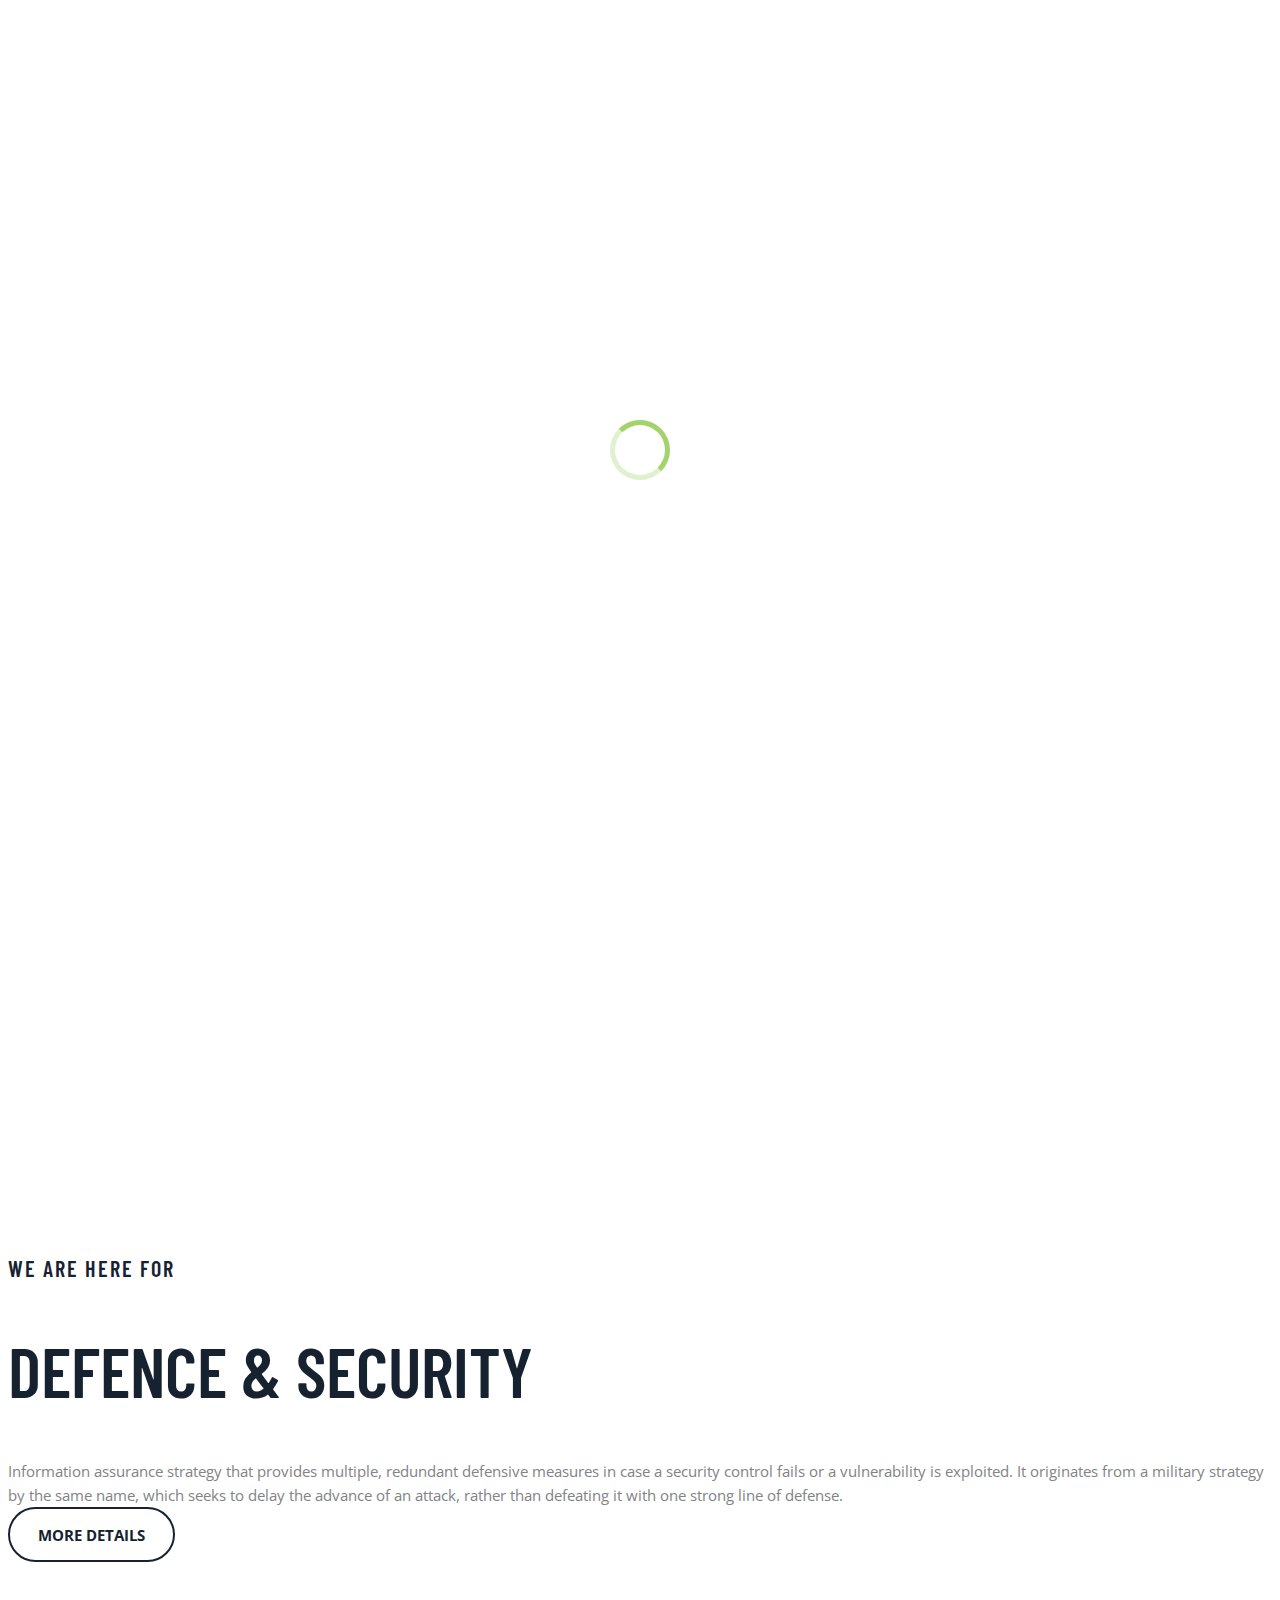
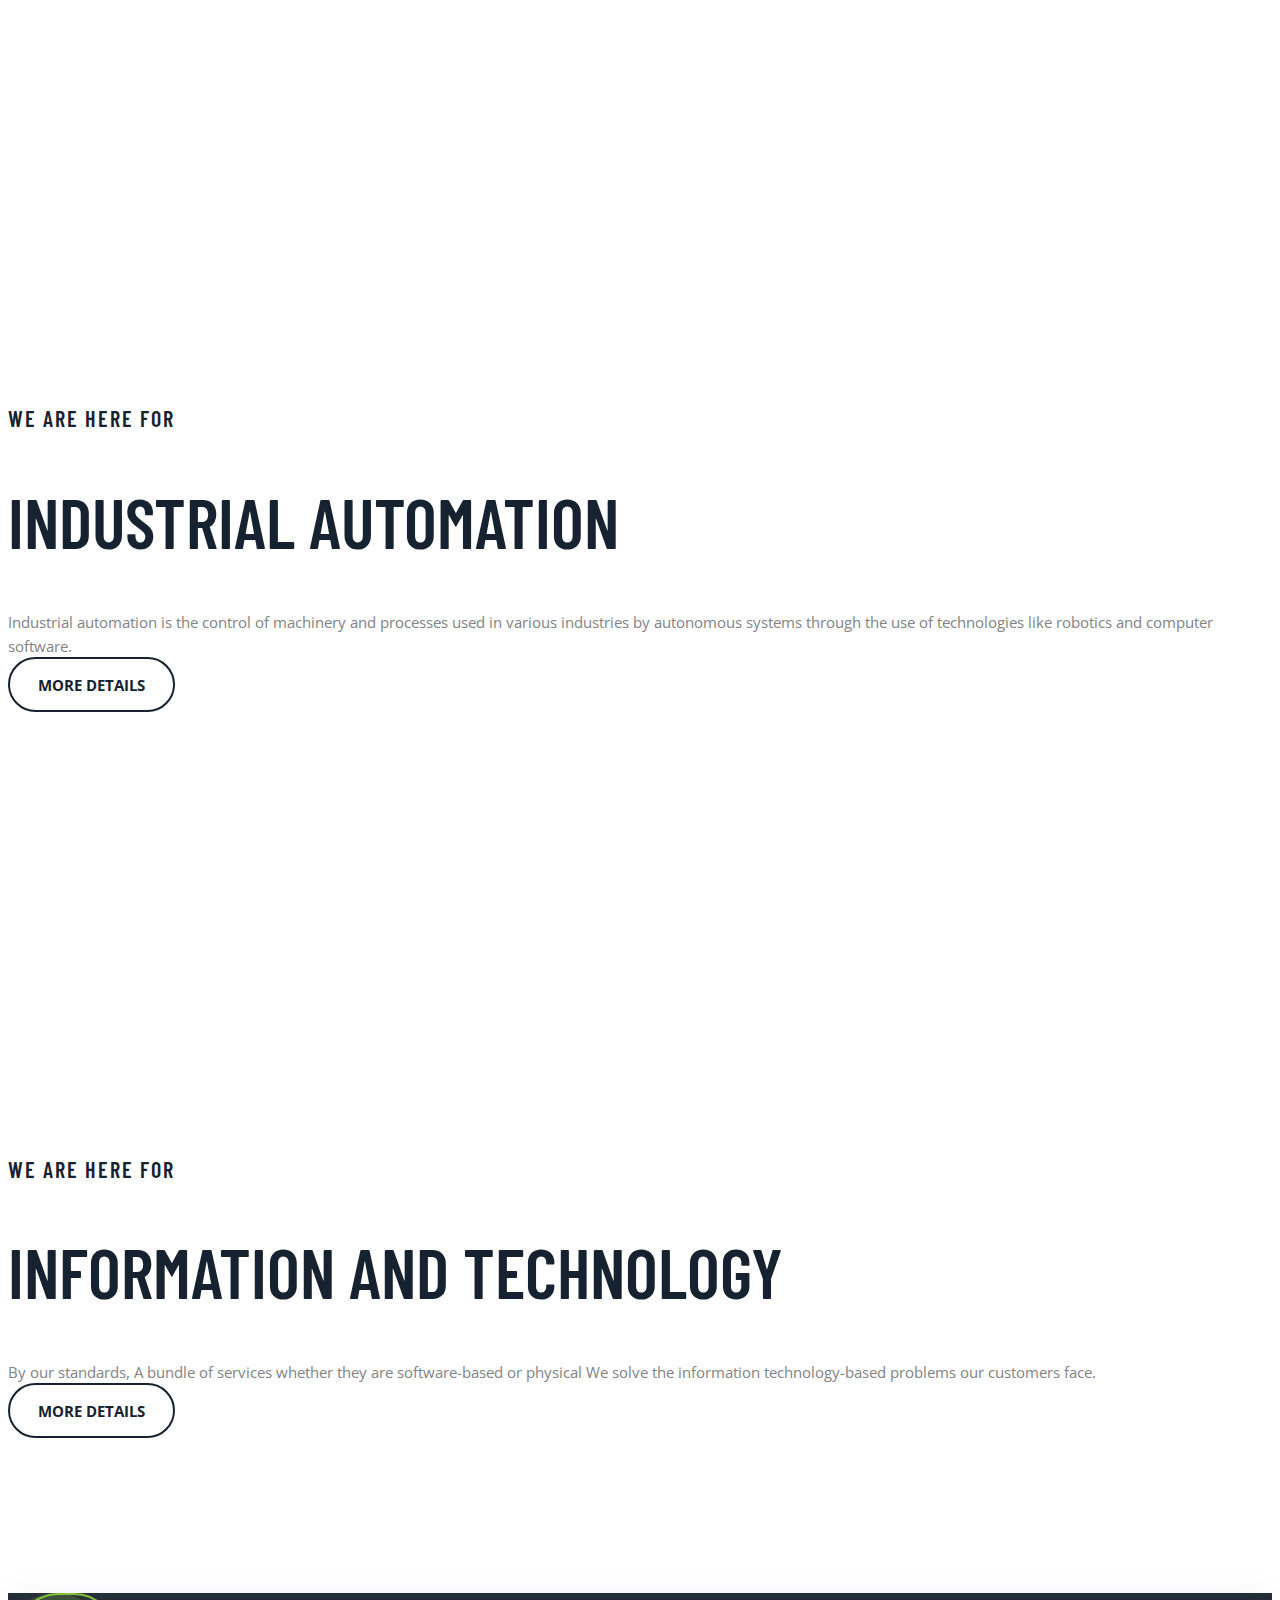
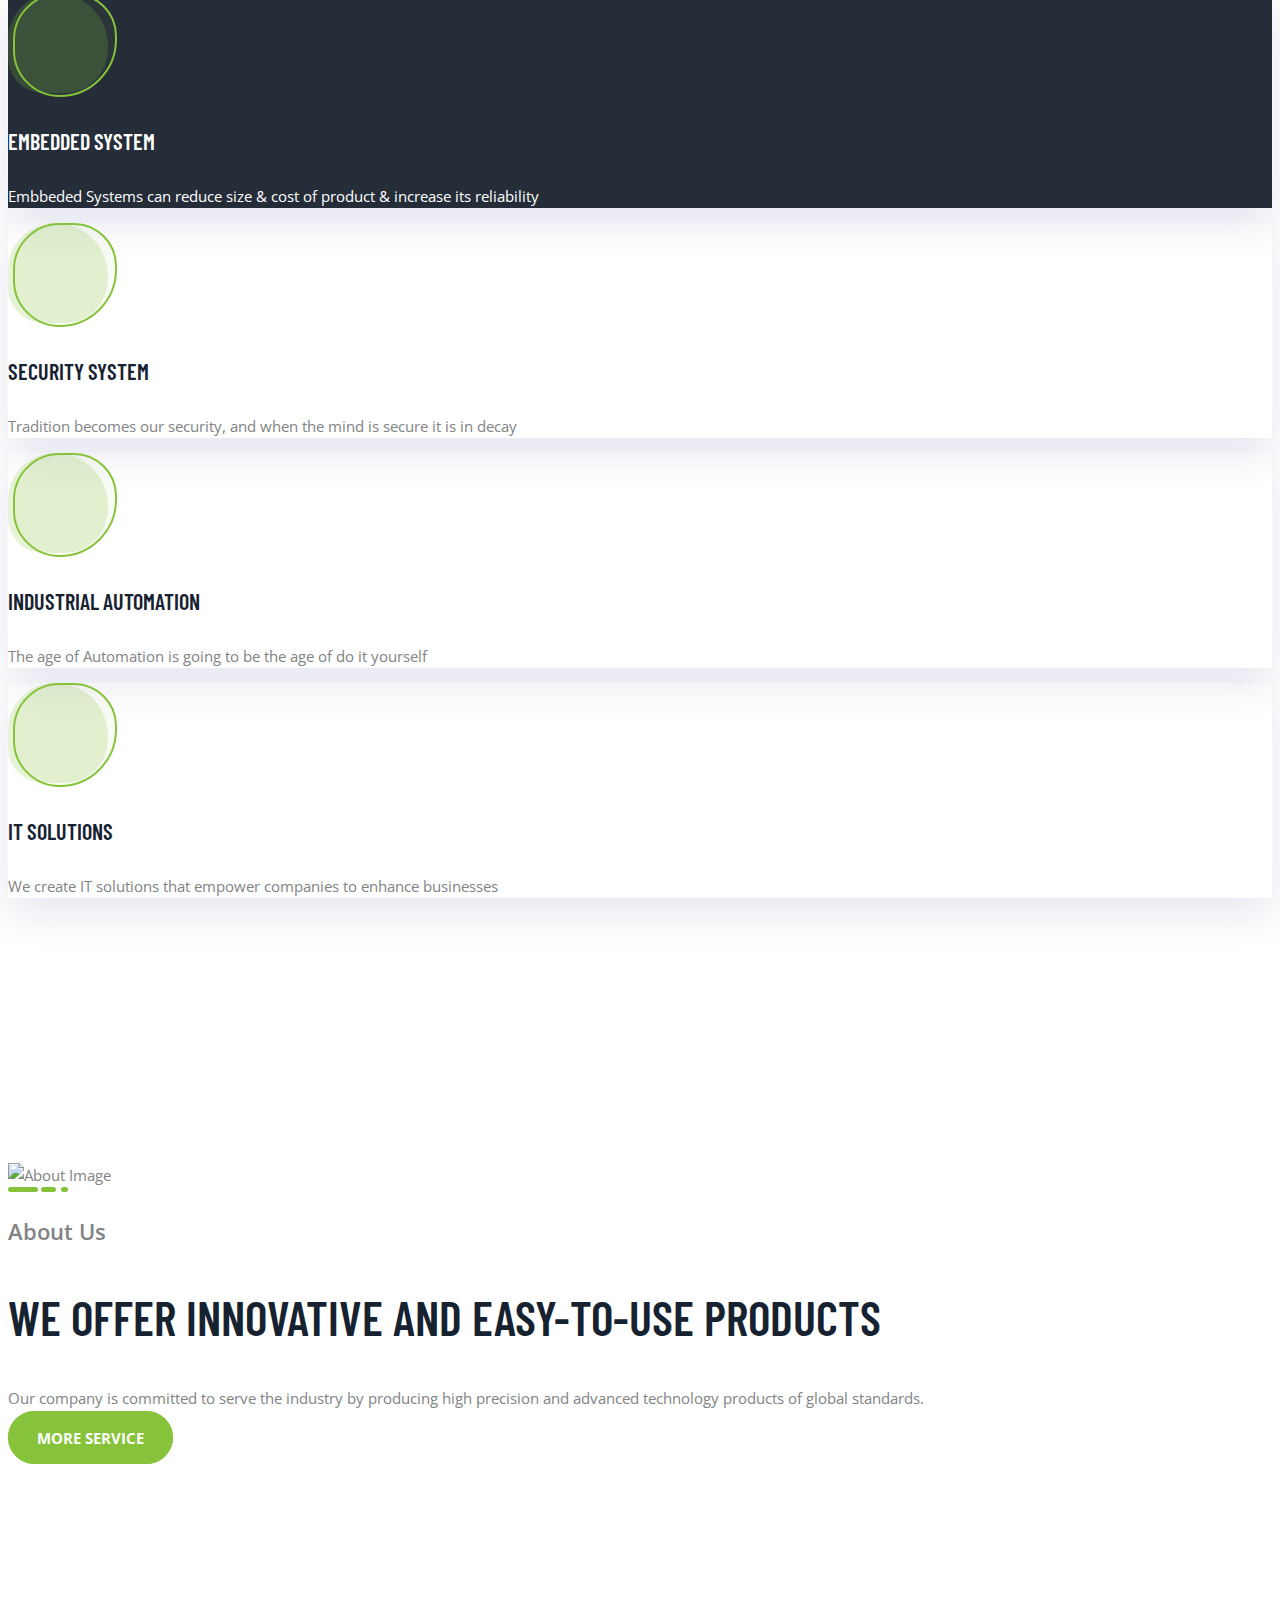
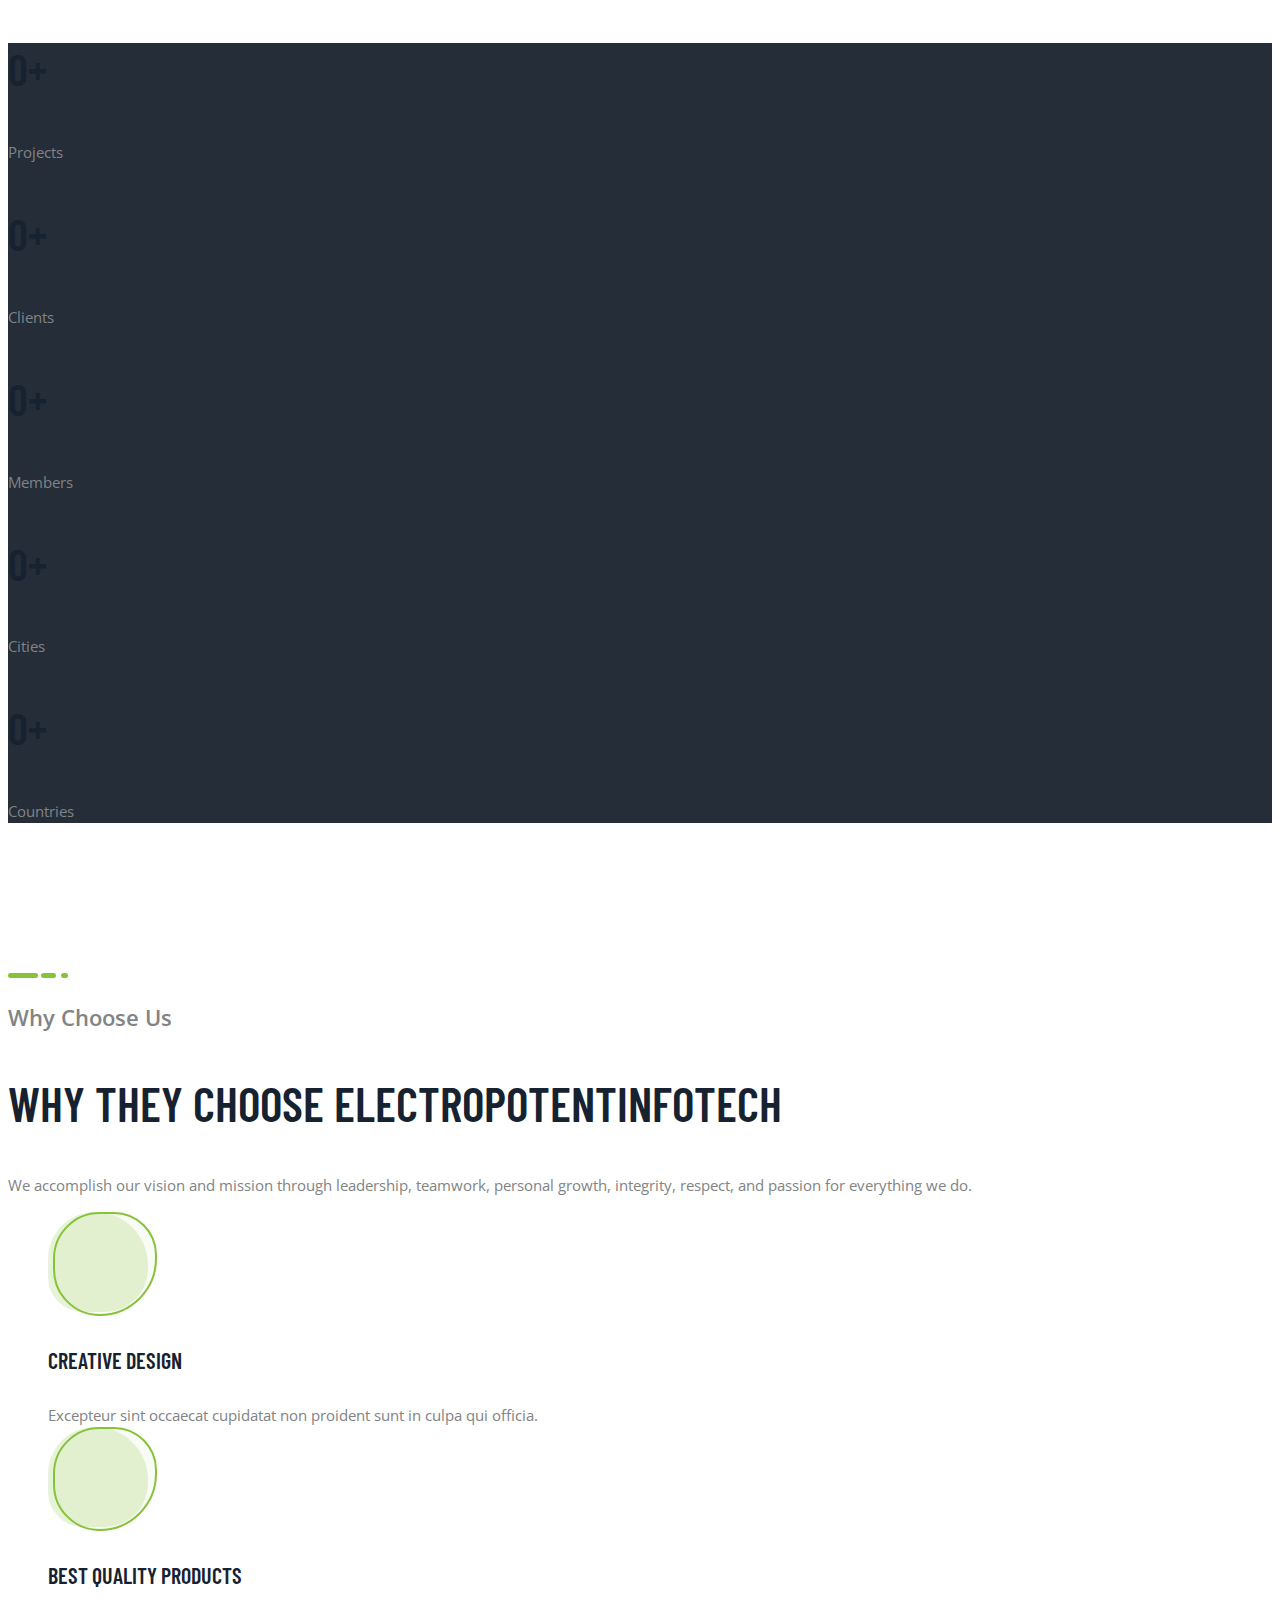
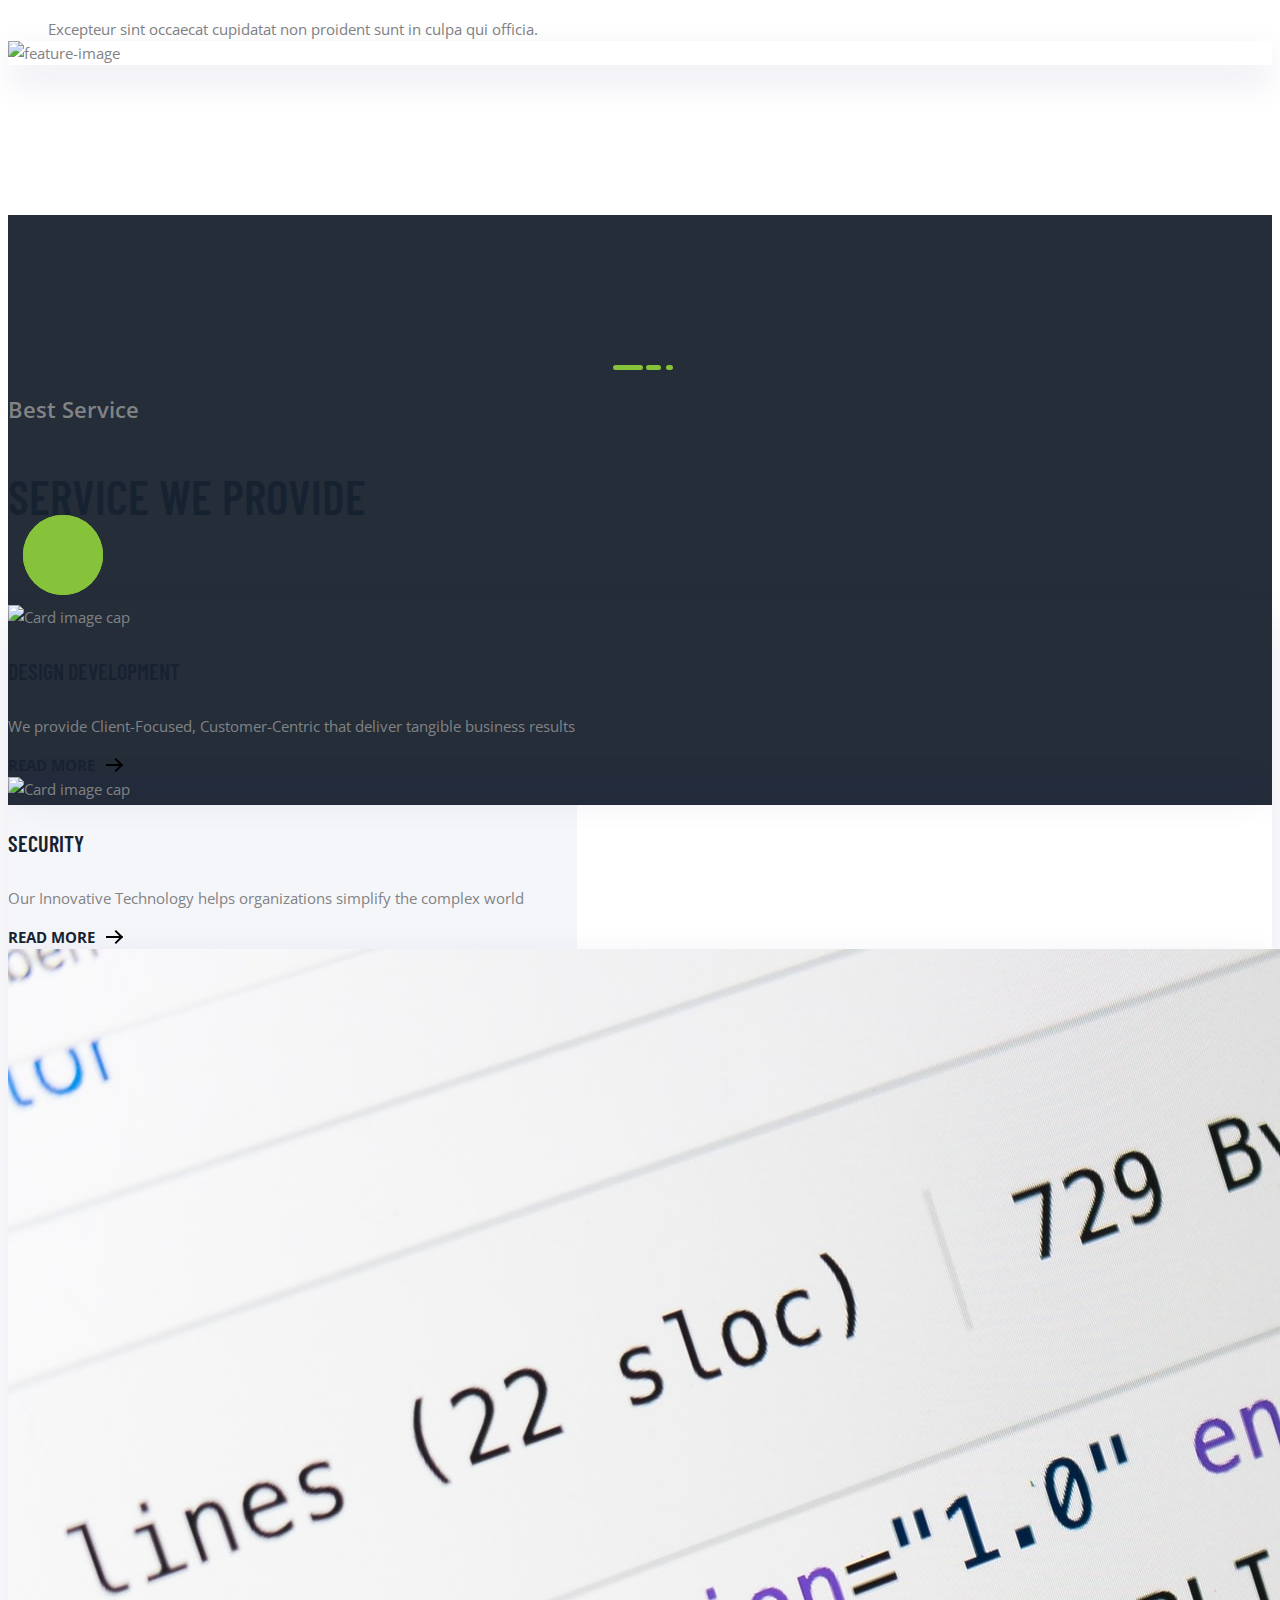
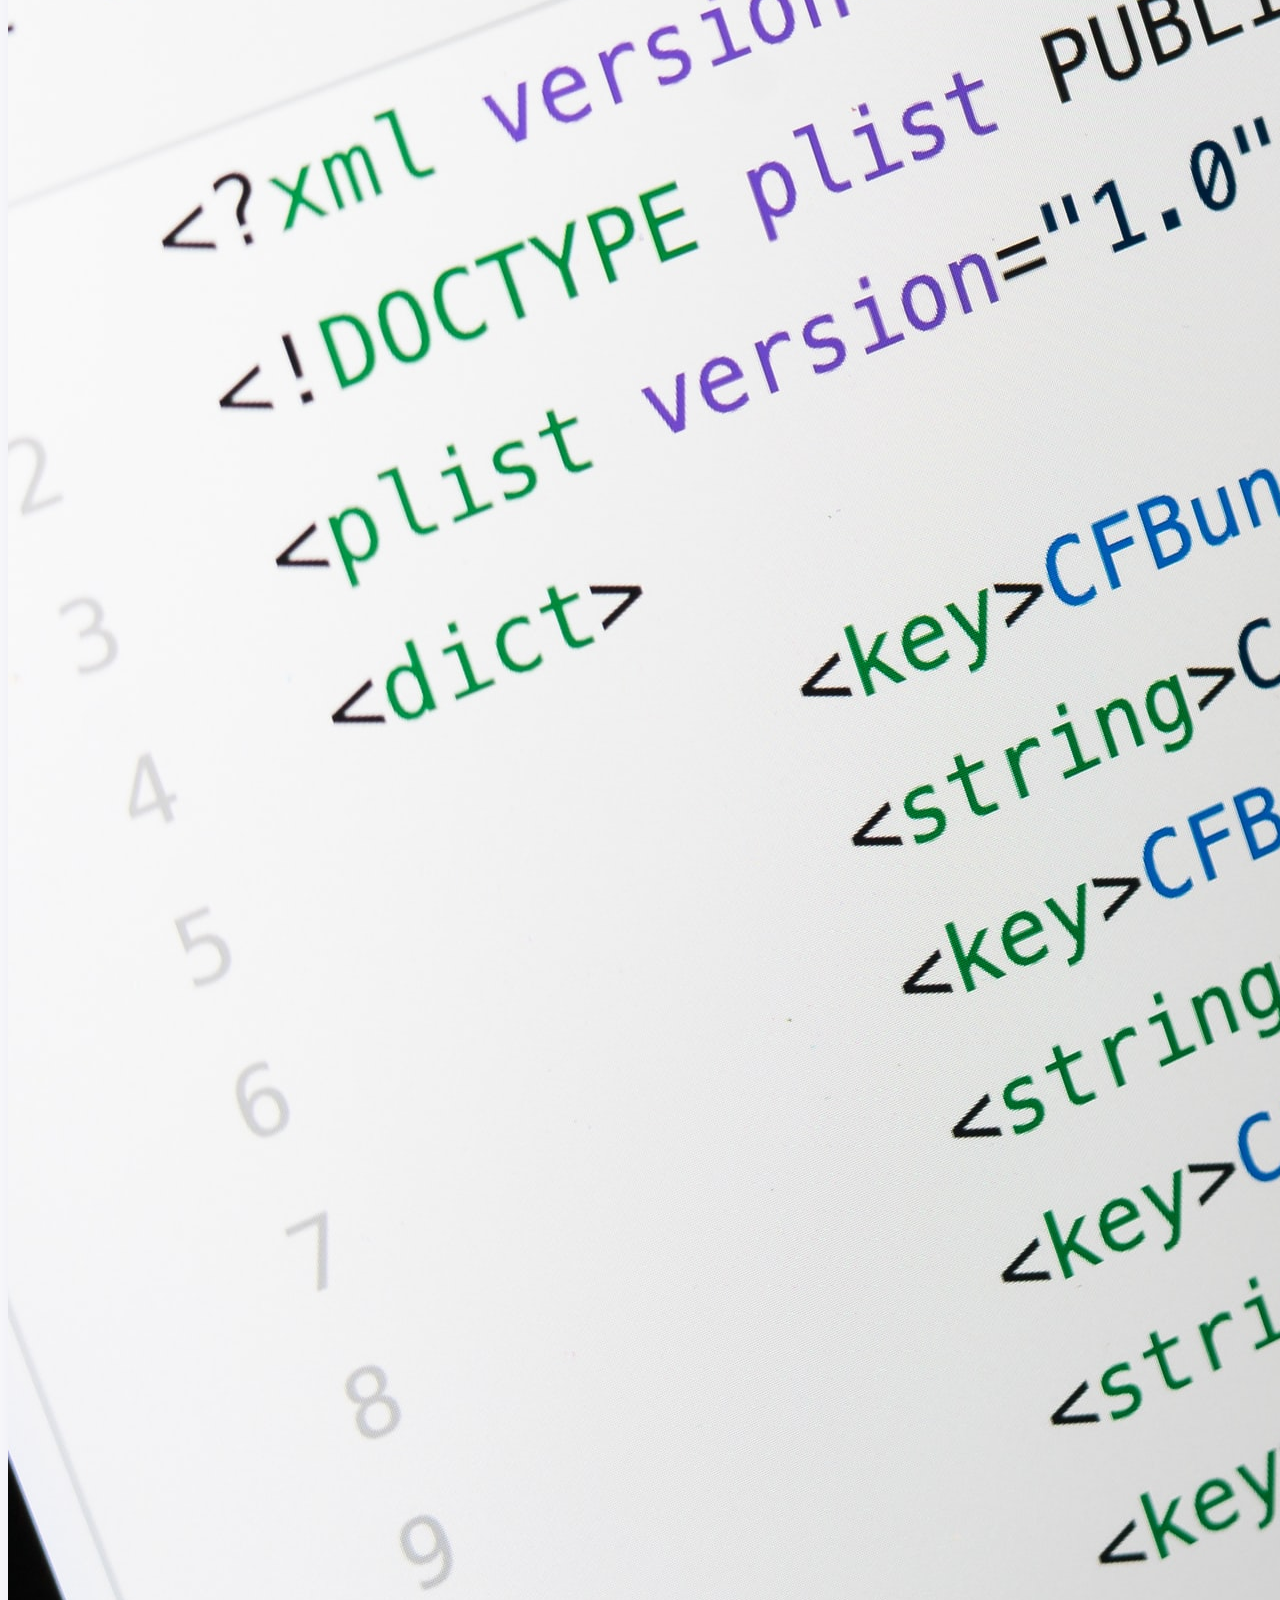
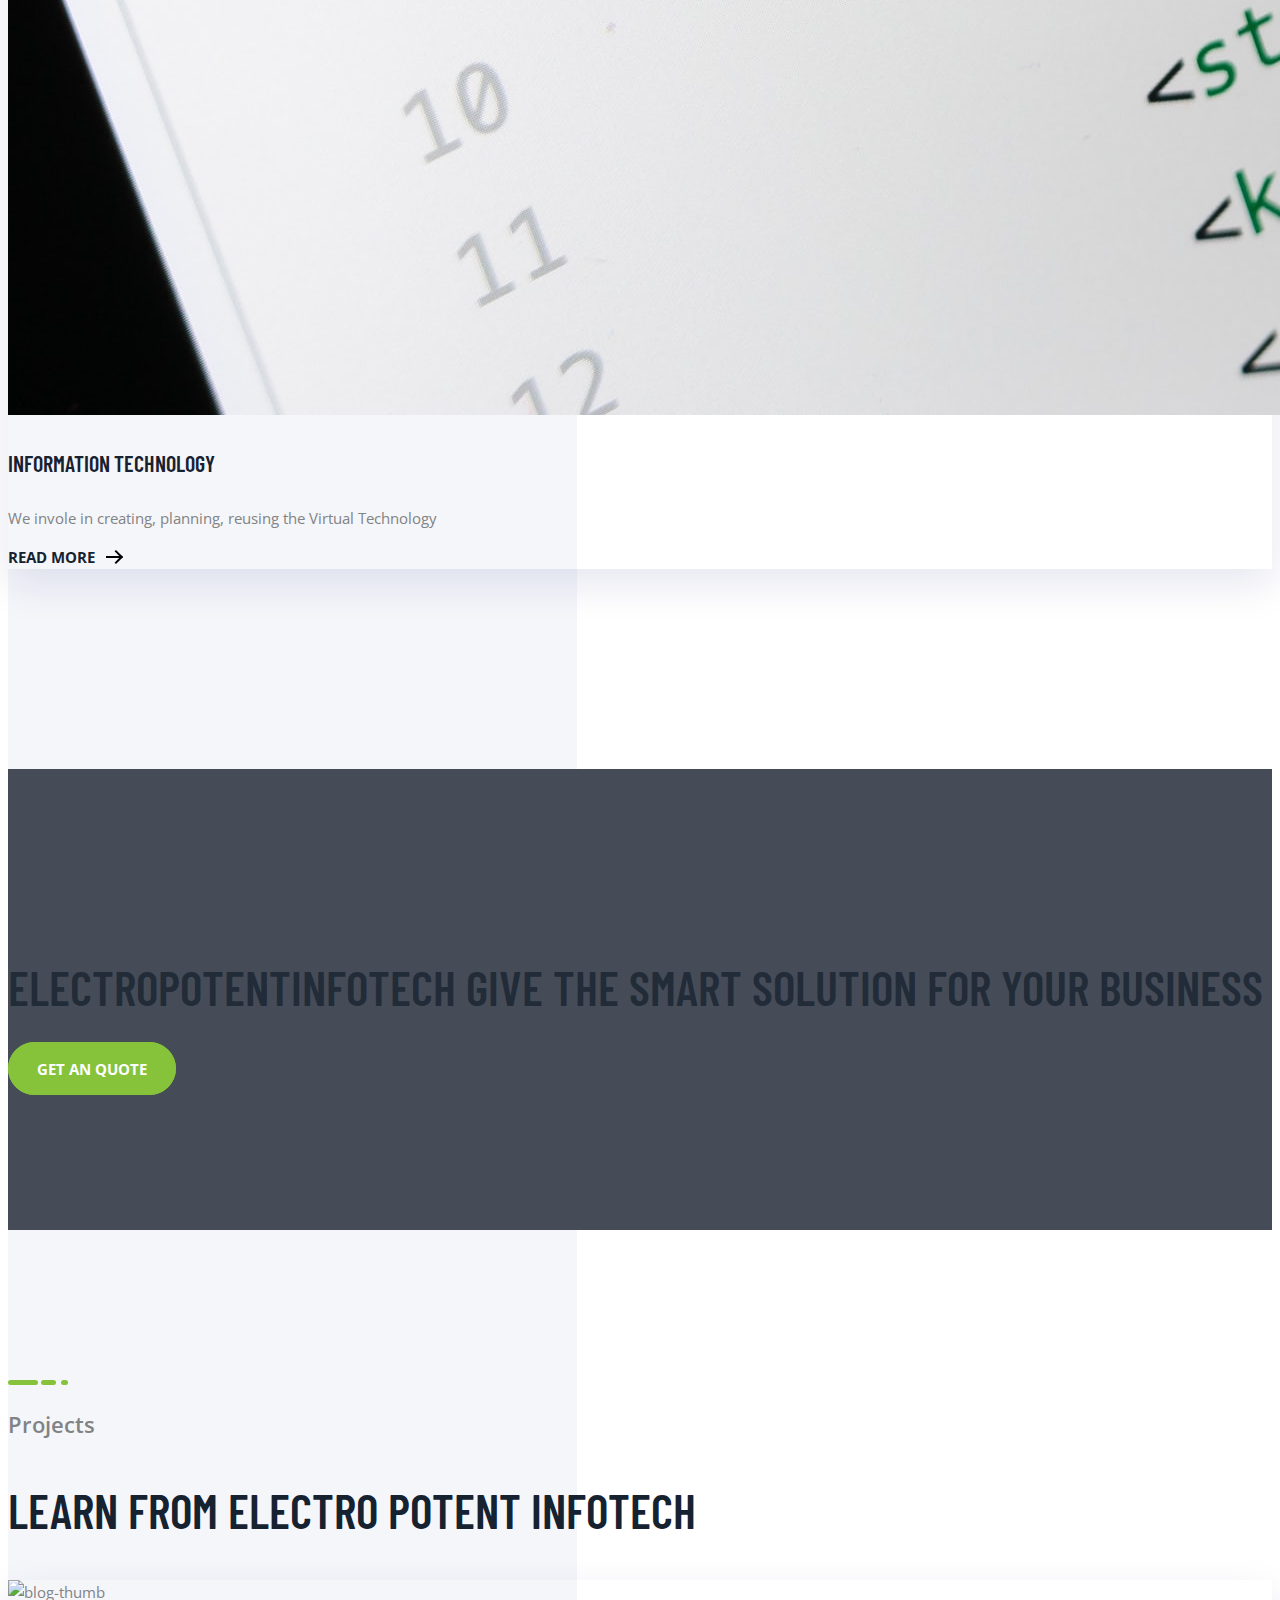
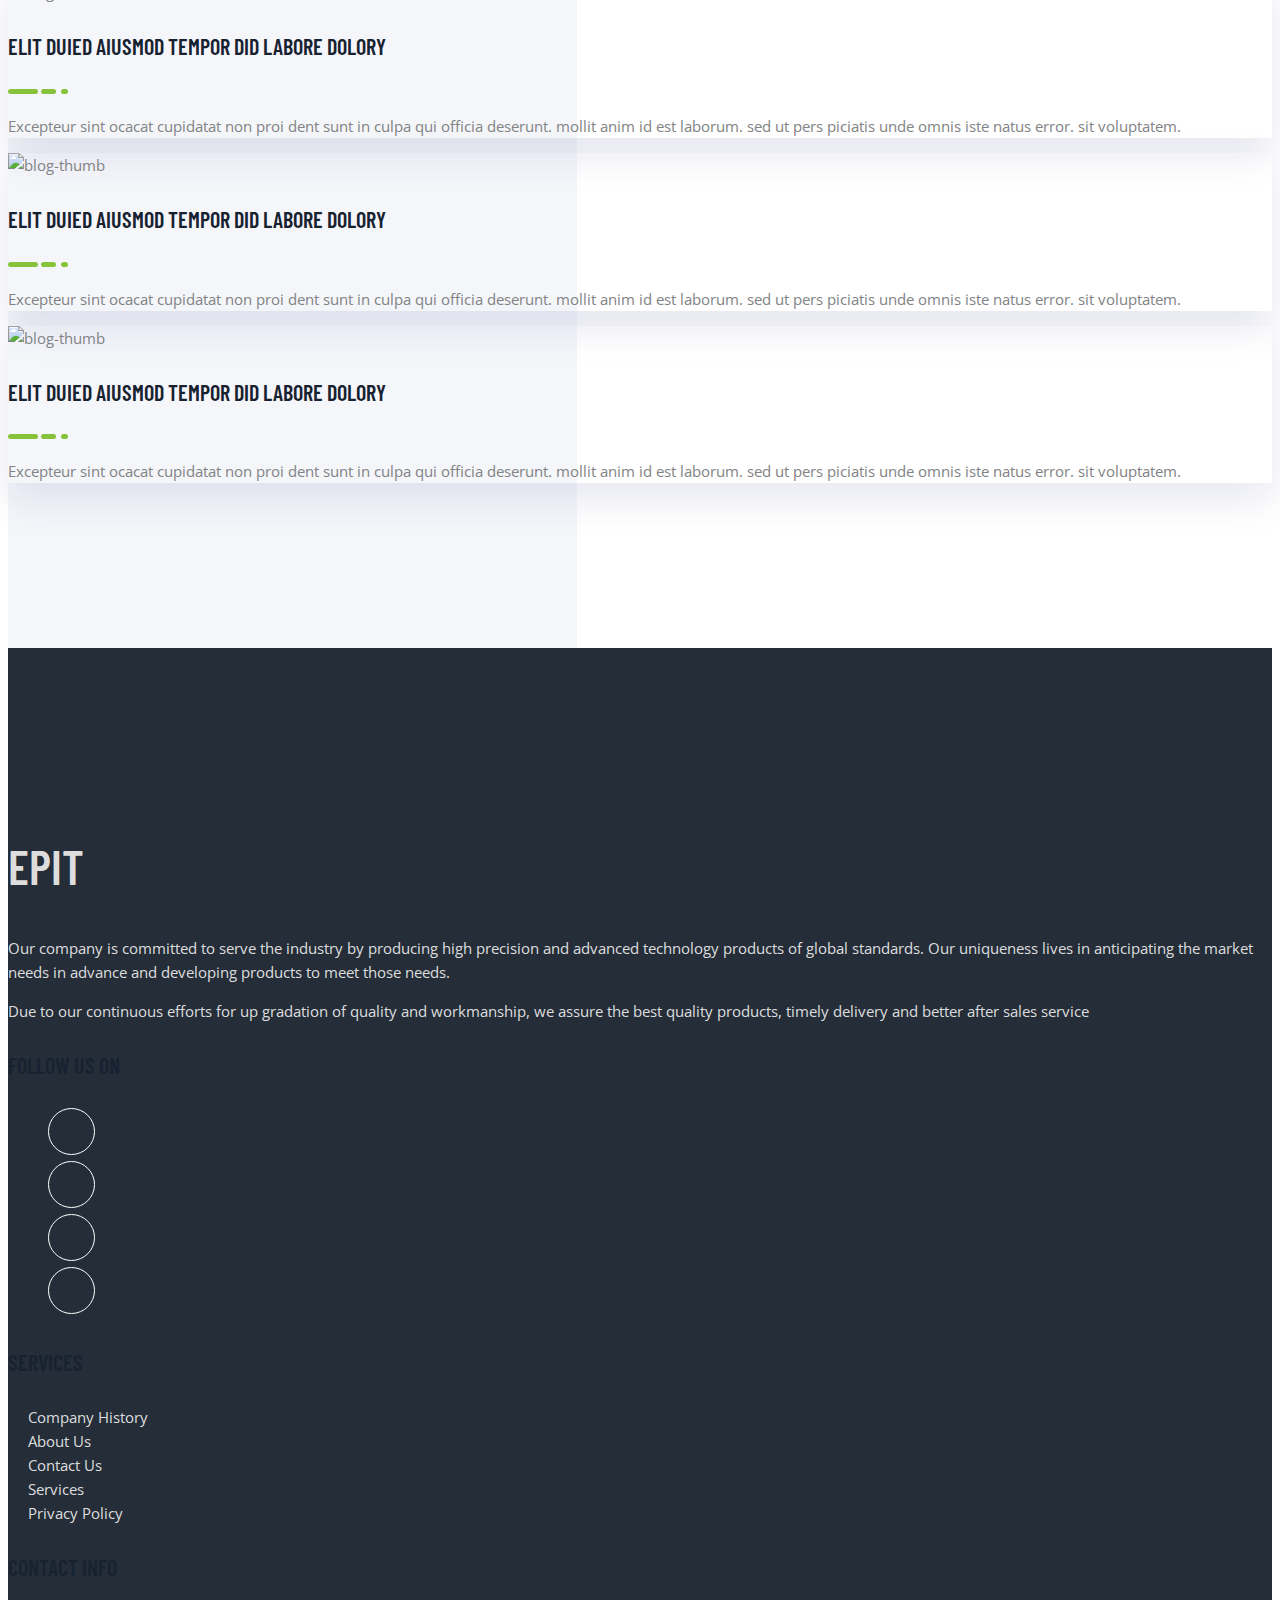
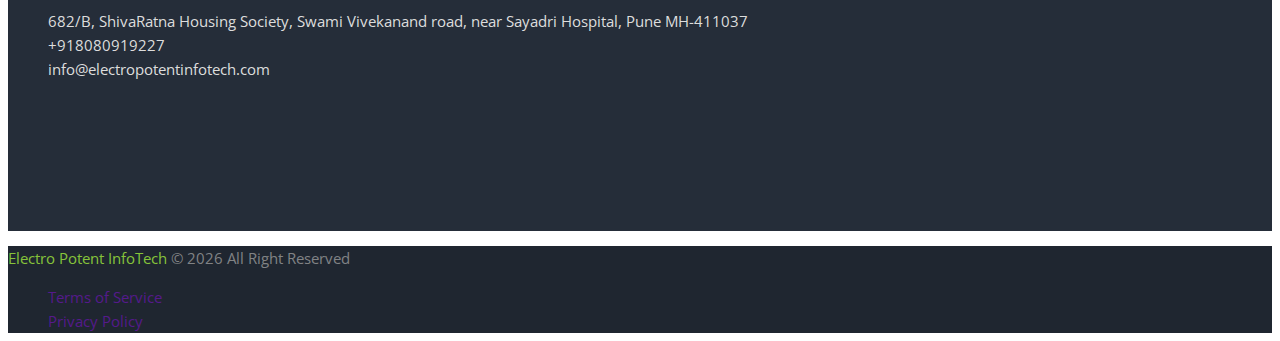
==== commit 9151eb85: "intial commit" ====
--- a/index.html
+++ b/index.html
@@ -39,7 +39,7 @@
   <!--Favicon-->
   <link rel="shortcut icon" href="images/favicon.png" type="image/x-icon">
   <link rel="icon" href="images/favicon.png" type="image/x-icon">
-  <script src="https://kit.fontawesome.com/1064a3d417.js" crossorigin="anonymous"></script>
+  <script src="plugins/fontawesome/fontaesomelogo.min.css" crossorigin="anonymous"></script>
 </head>
 <body>
   <!-- preloader start -->
@@ -399,98 +399,6 @@
 <!-- /service -->
 
 
-<<<<<<< HEAD
-<!-- case study -->
-<section class="section pt-0">
-  <div class="pb-4 bg-gray-white">
-    <div class="container">
-      <div class="row">
-        <div class="col-md-8">
-          <span class="section-title-border"></span>
-          <p class="subtitle">Case Study</p>
-          <h2>ElectroPotentInfoTech Case Studies</h2>
-        </div>
-        <div class="col-md-4 text-right align-self-end d-md-block d-sm-none">
-          <a href="products.php" class="btn btn-primary mb-3 hover-ripple">more projects</a>
-        </div>
-      </div>
-    </div>
-  </div>
-  <div class="container-fluid px-0">
-    <div class="row no-gutters">
-      <!-- project-item -->
-<div class="col-lg-3 col-sm-6 mb-4 mb-lg-0">
-  <div class="project-item">
-    <div class="position-relative mb-4 overflow-hidden">
-      <img src="images/project/project-1.jpg" alt="project thumb" class="img-fluid w-100">
-      <div class="hover-overlay">
-        <a href="images/project/project-1.jpg" class="venobox"><i class="uni-plus"></i></a>
-      </div>
-    </div>
-    <!-- project-info -->
-    <div class="ml-4">
-      <h6 class="text-primary">Embedded system</h6>
-      <h4><a href="product-single.php" class="text-dark">Art Institute of Chicago</a></h4>
-    </div>
-  </div>
-</div>
-<!-- project-item -->
-<div class="col-lg-3 col-sm-6 mb-4 mb-lg-0">
-  <div class="project-item">
-    <div class="position-relative mb-4 overflow-hidden">
-      <img src="images/project/project-2.jpg" alt="project thumb" class="img-fluid w-100">
-      <div class="hover-overlay">
-        <a href="images/project/project-2.jpg" class="venobox"><i class="uni-plus"></i></a>
-      </div>
-    </div>
-    <!-- project-info -->
-    <div class="ml-4">
-      <h6 class="text-primary">security system</h6>
-      <h4><a href="product-single.php" class="text-dark">Essential Looks Trend Report</a></h4>
-    </div>
-  </div>
-</div>
-<!-- project-item -->
-<div class="col-lg-3 col-sm-6 mb-4 mb-lg-0">
-  <div class="project-item">
-    <div class="position-relative mb-4 overflow-hidden">
-      <img src="images/project/project-3.jpg" alt="project thumb" class="img-fluid w-100">
-      <div class="hover-overlay">
-        <a href="images/project/project-3.jpg" class="venobox"><i class="uni-plus"></i></a>
-      </div>
-    </div>
-    <!-- project-info -->
-    <div class="ml-4">
-      <h6 class="text-primary">design & Development</h6>
-      <h4><a href="product-single.php" class="text-dark">Carpe Diem Santorini</a></h4>
-    </div>
-  </div>
-</div>
-<!-- project-item -->
-<div class="col-lg-3 col-sm-6 mb-4 mb-lg-0">
-  <div class="project-item">
-    <div class="position-relative mb-4 overflow-hidden">
-      <img src="images/project/project-4.jpg" alt="project thumb" class="img-fluid w-100">
-      <div class="hover-overlay">
-        <a href="images/project/project-4.jpg" class="venobox"><i class="uni-plus"></i></a>
-      </div>
-    </div>
-    <!-- project-info -->
-    <div class="ml-4">
-      <h6 class="text-primary">Automation</h6>
-      <h4><a href="product-single.php" class="text-dark">Celebrate with Stoli</a></h4>
-    </div>
-  </div>
-</div>
-    </div>
-    <div class="text-center d-block d-md-none">
-      <a href="products.php" class="btn btn-primary mb-3 hover-ripple">more projects</a>
-    </div>
-  </div>
-</section>
-<!-- /case study -->
-=======
->>>>>>> 462b4026b8725698ccfc823ceaebd23fe696e9e4
 
 
 
@@ -614,7 +522,7 @@
                 <ul class="list-unstyled">
                   <li class="text-light mb-3">682/B, ShivaRatna Housing Society, Swami Vivekanand road, near Sayadri Hospital, Pune MH-411037</li>
                   <li class="text-light mb-3">+918080919227</li>
-                  <li class="text-light mb-3">info@ElectroPotentInfoTech.com</li>
+                  <li class="text-light mb-3">info@electropotentinfotech.com</li>
                 </ul>
               </div>
           
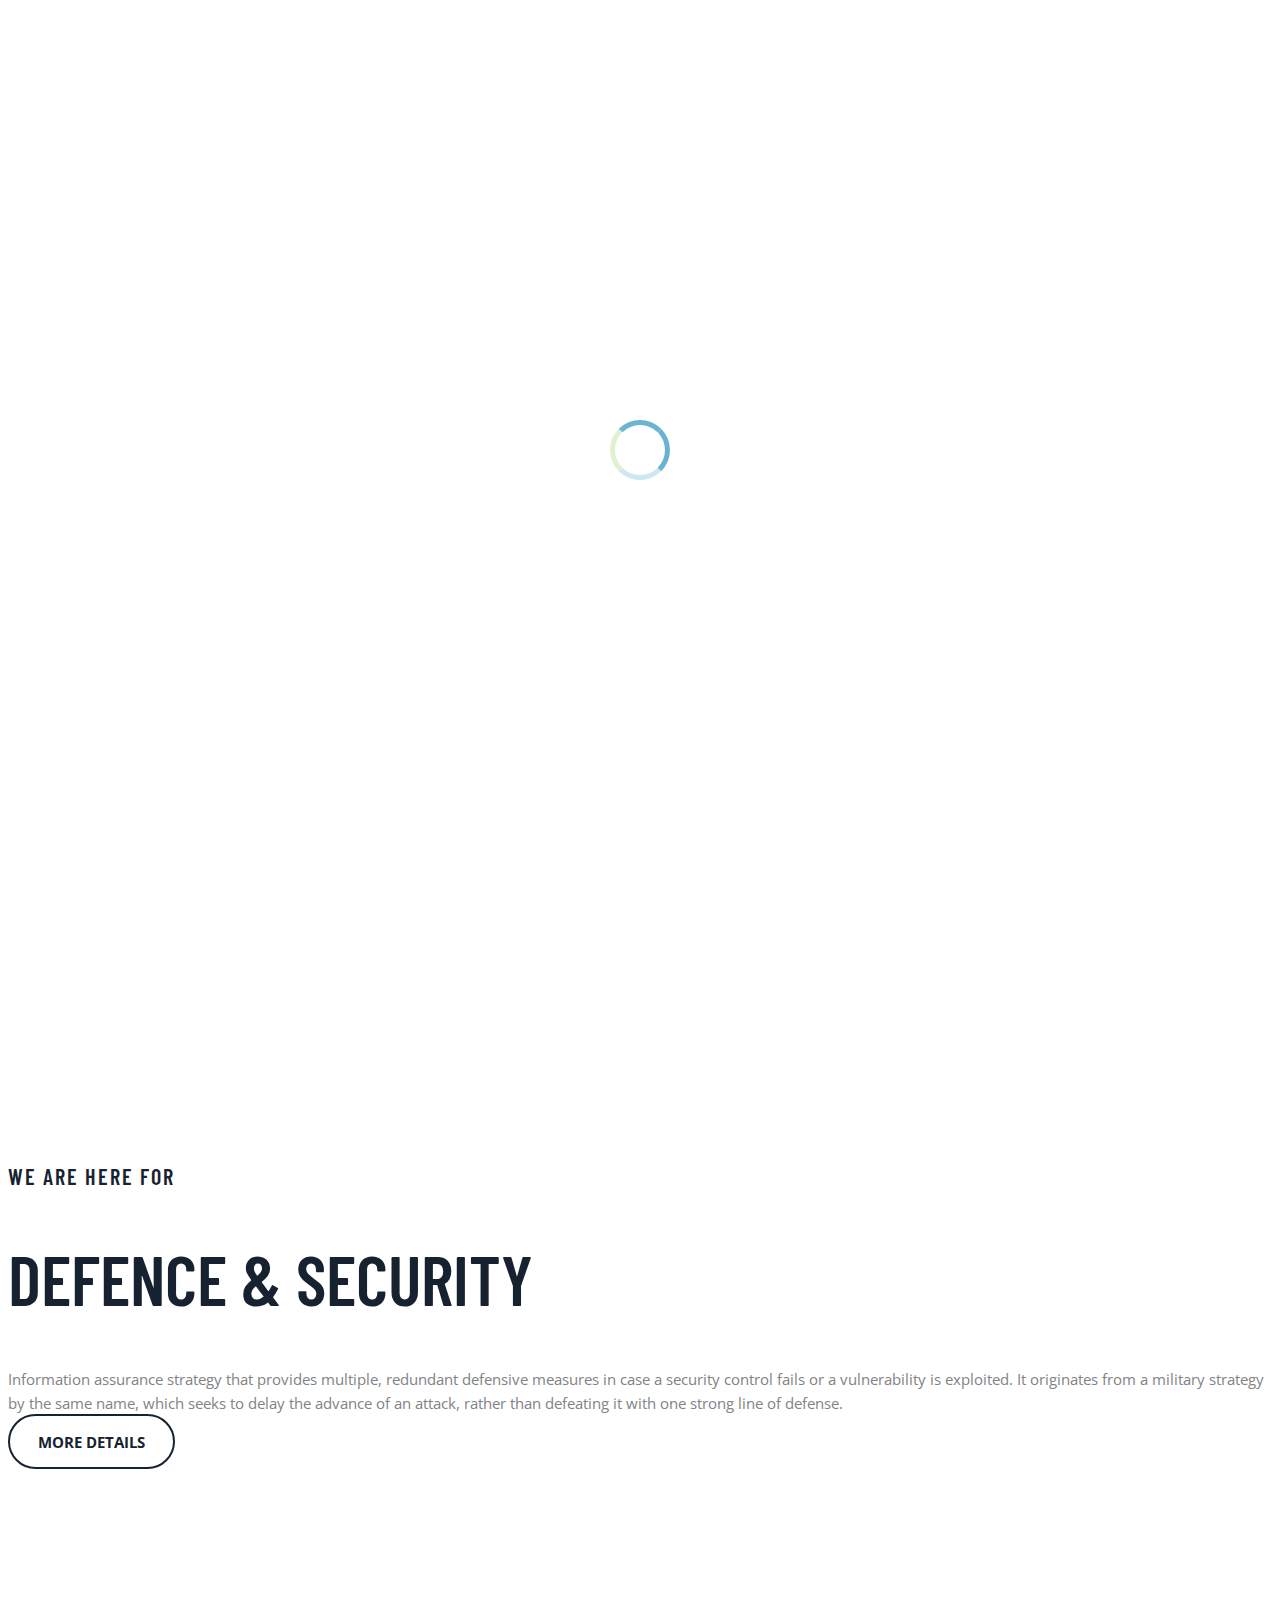
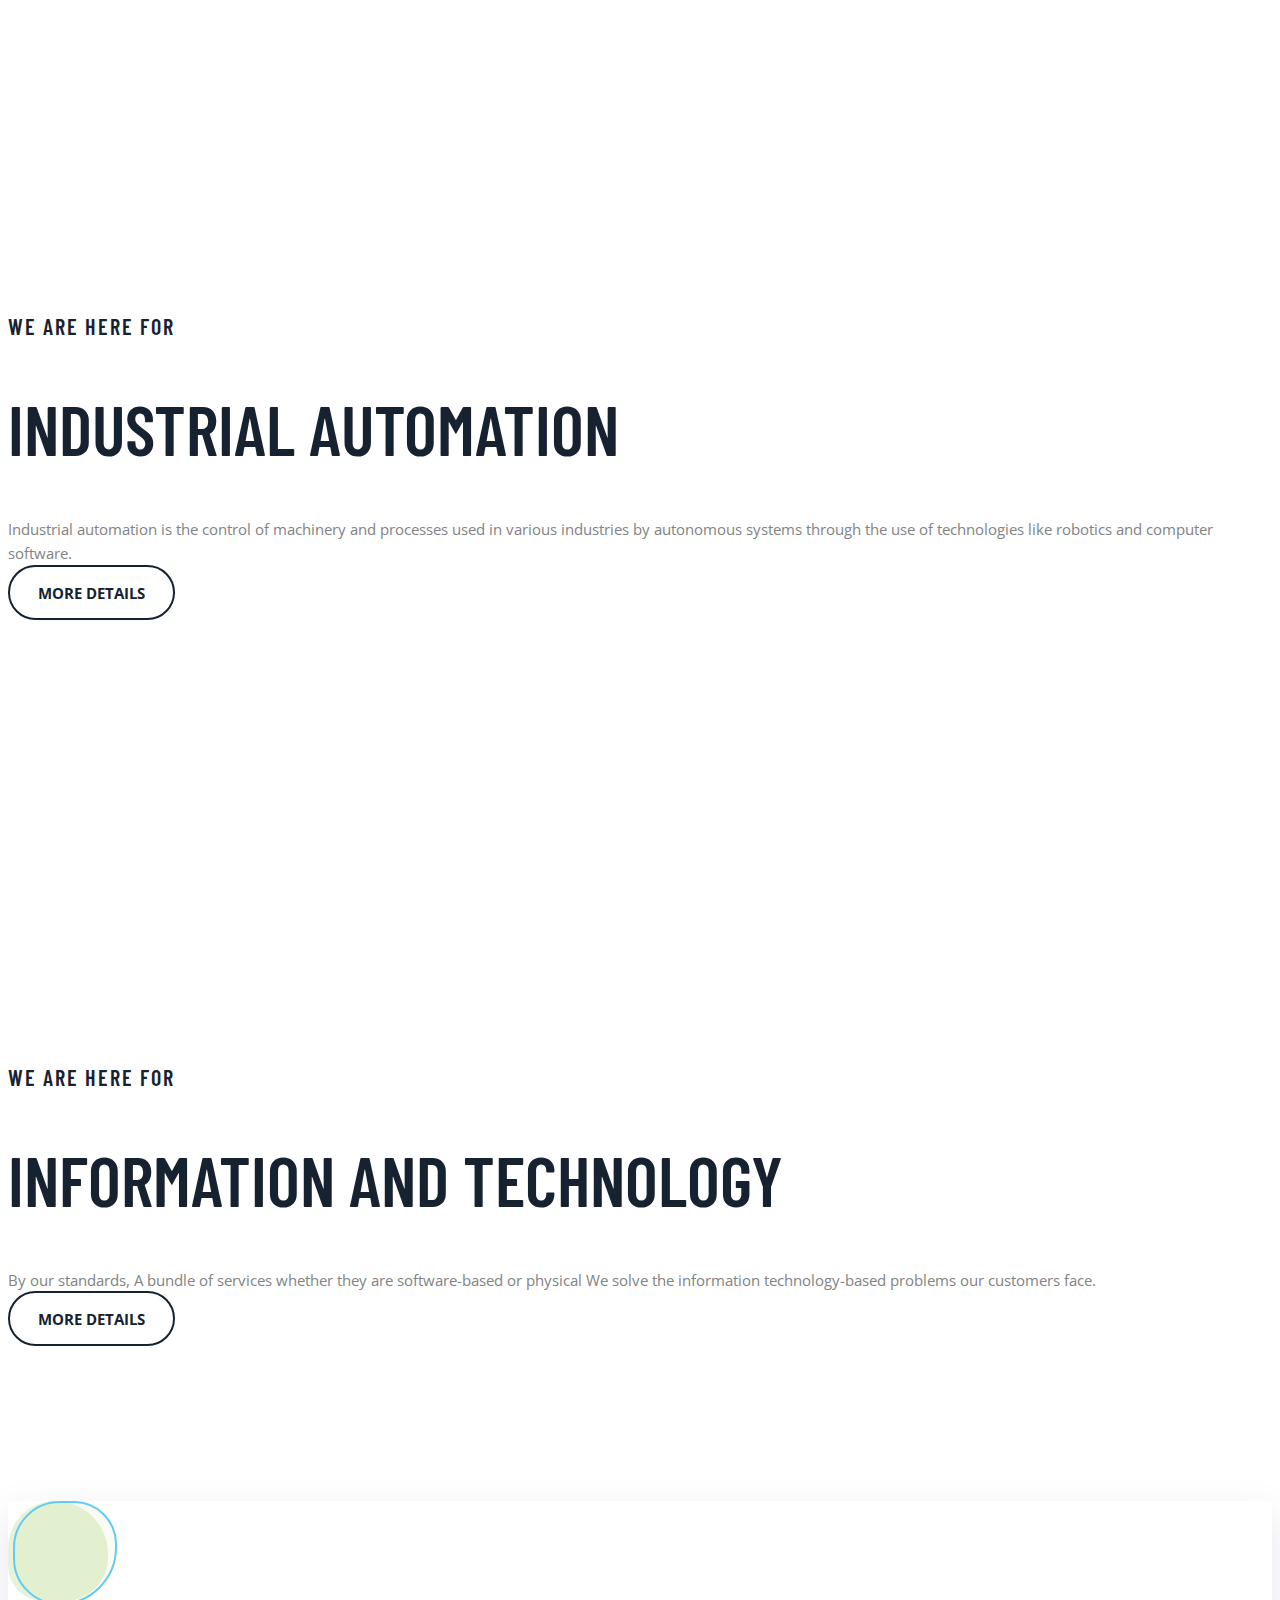
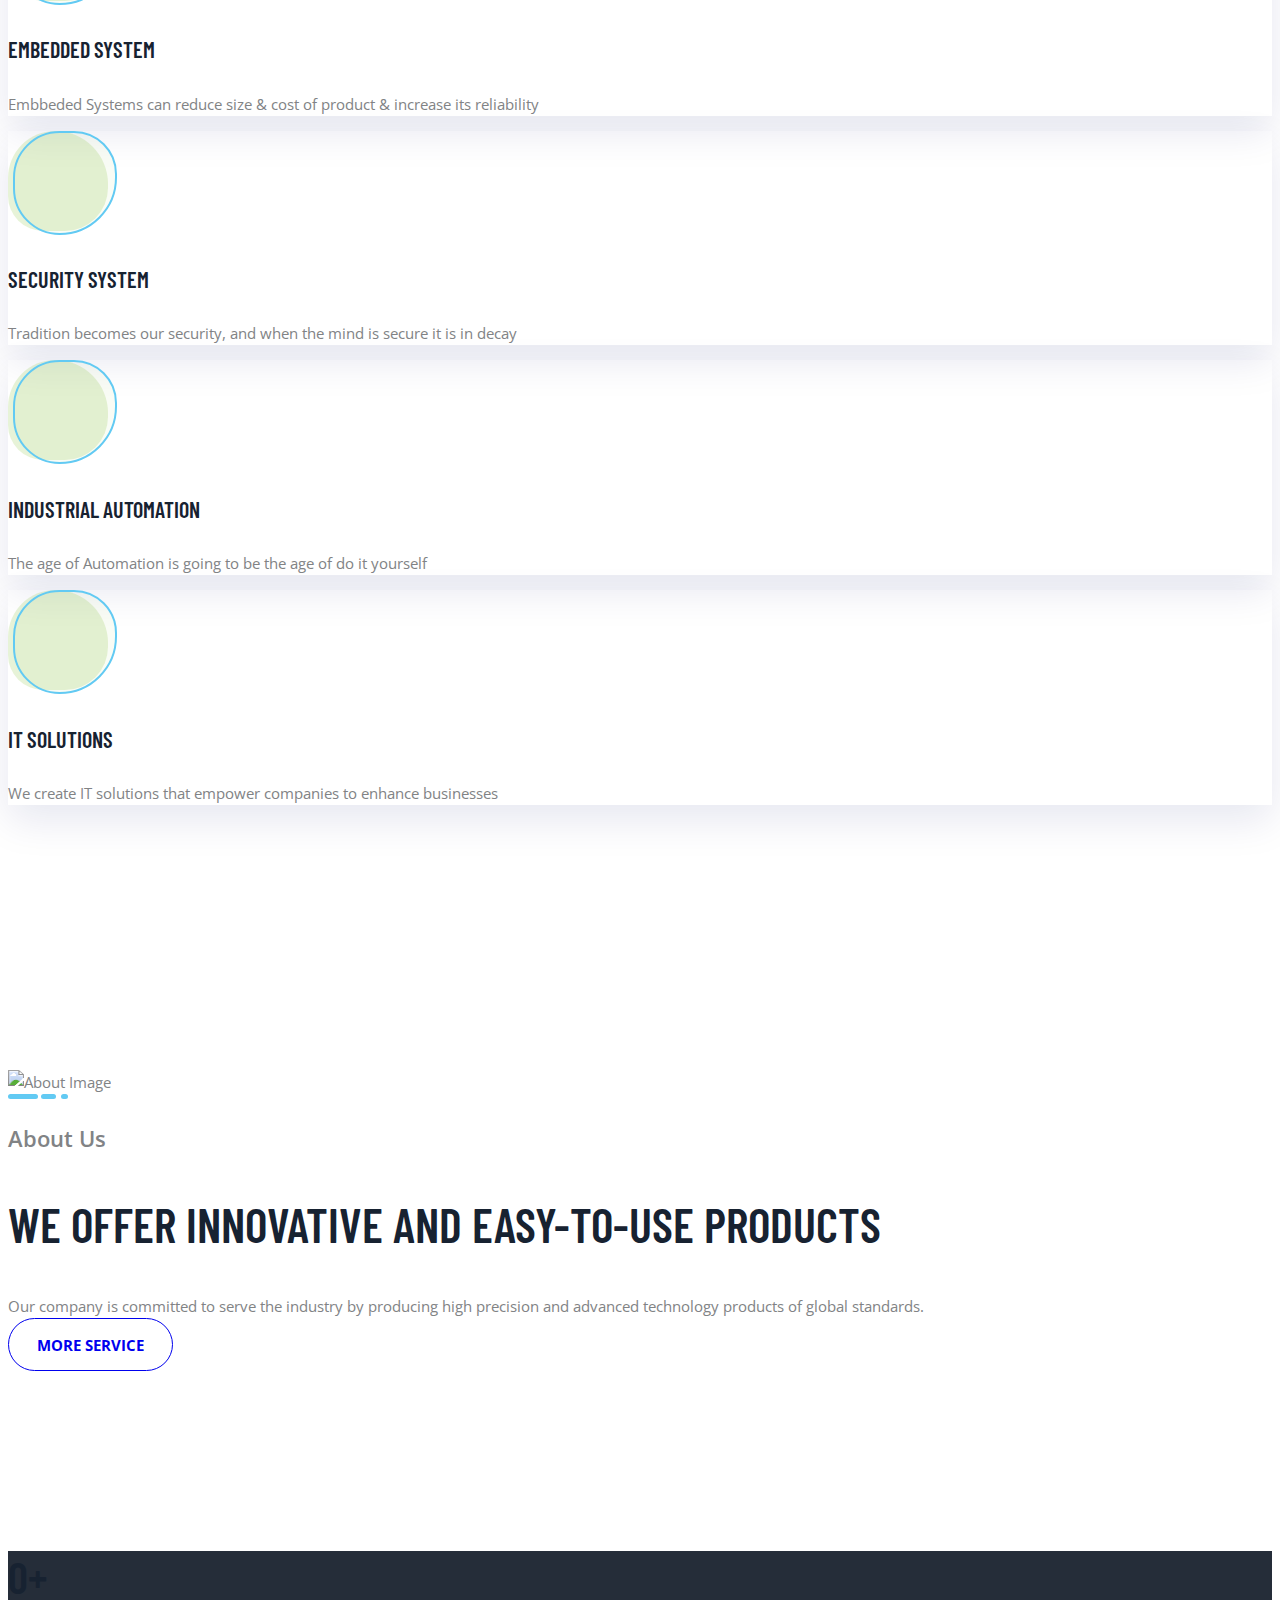
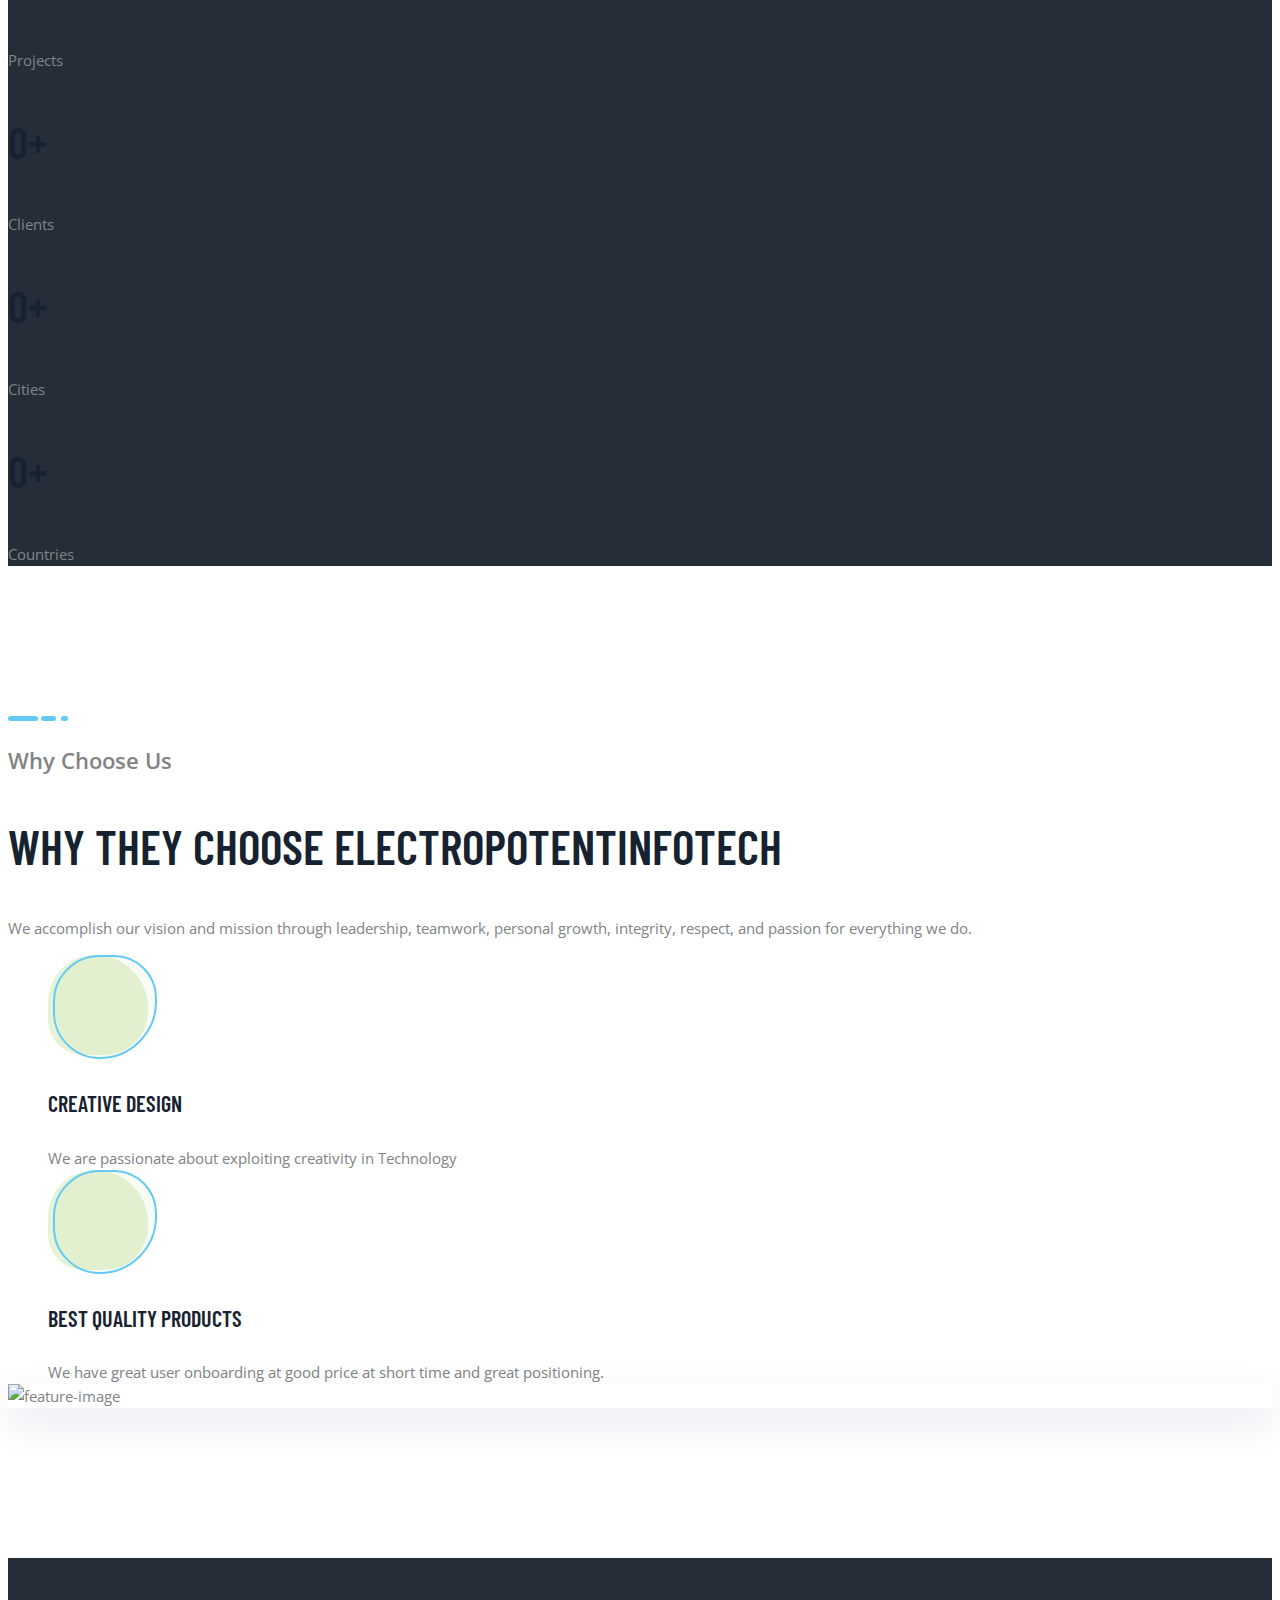
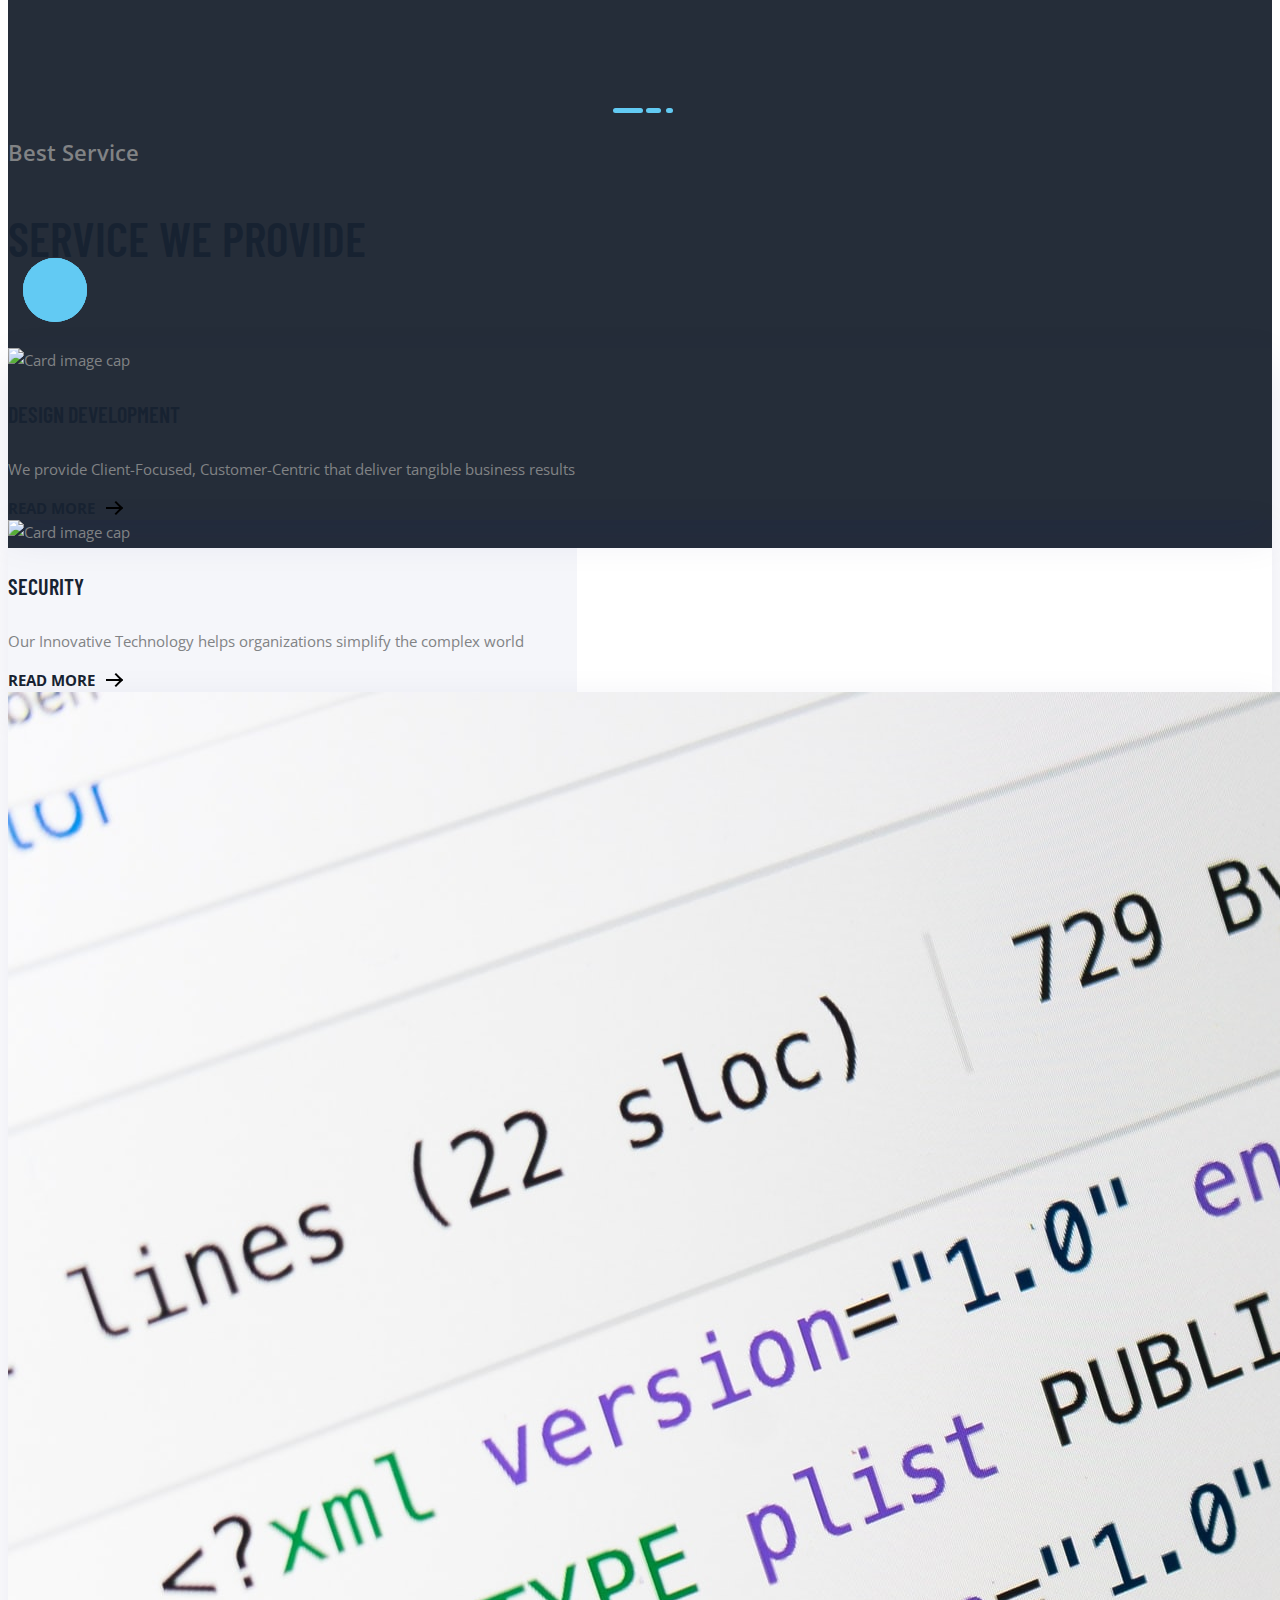
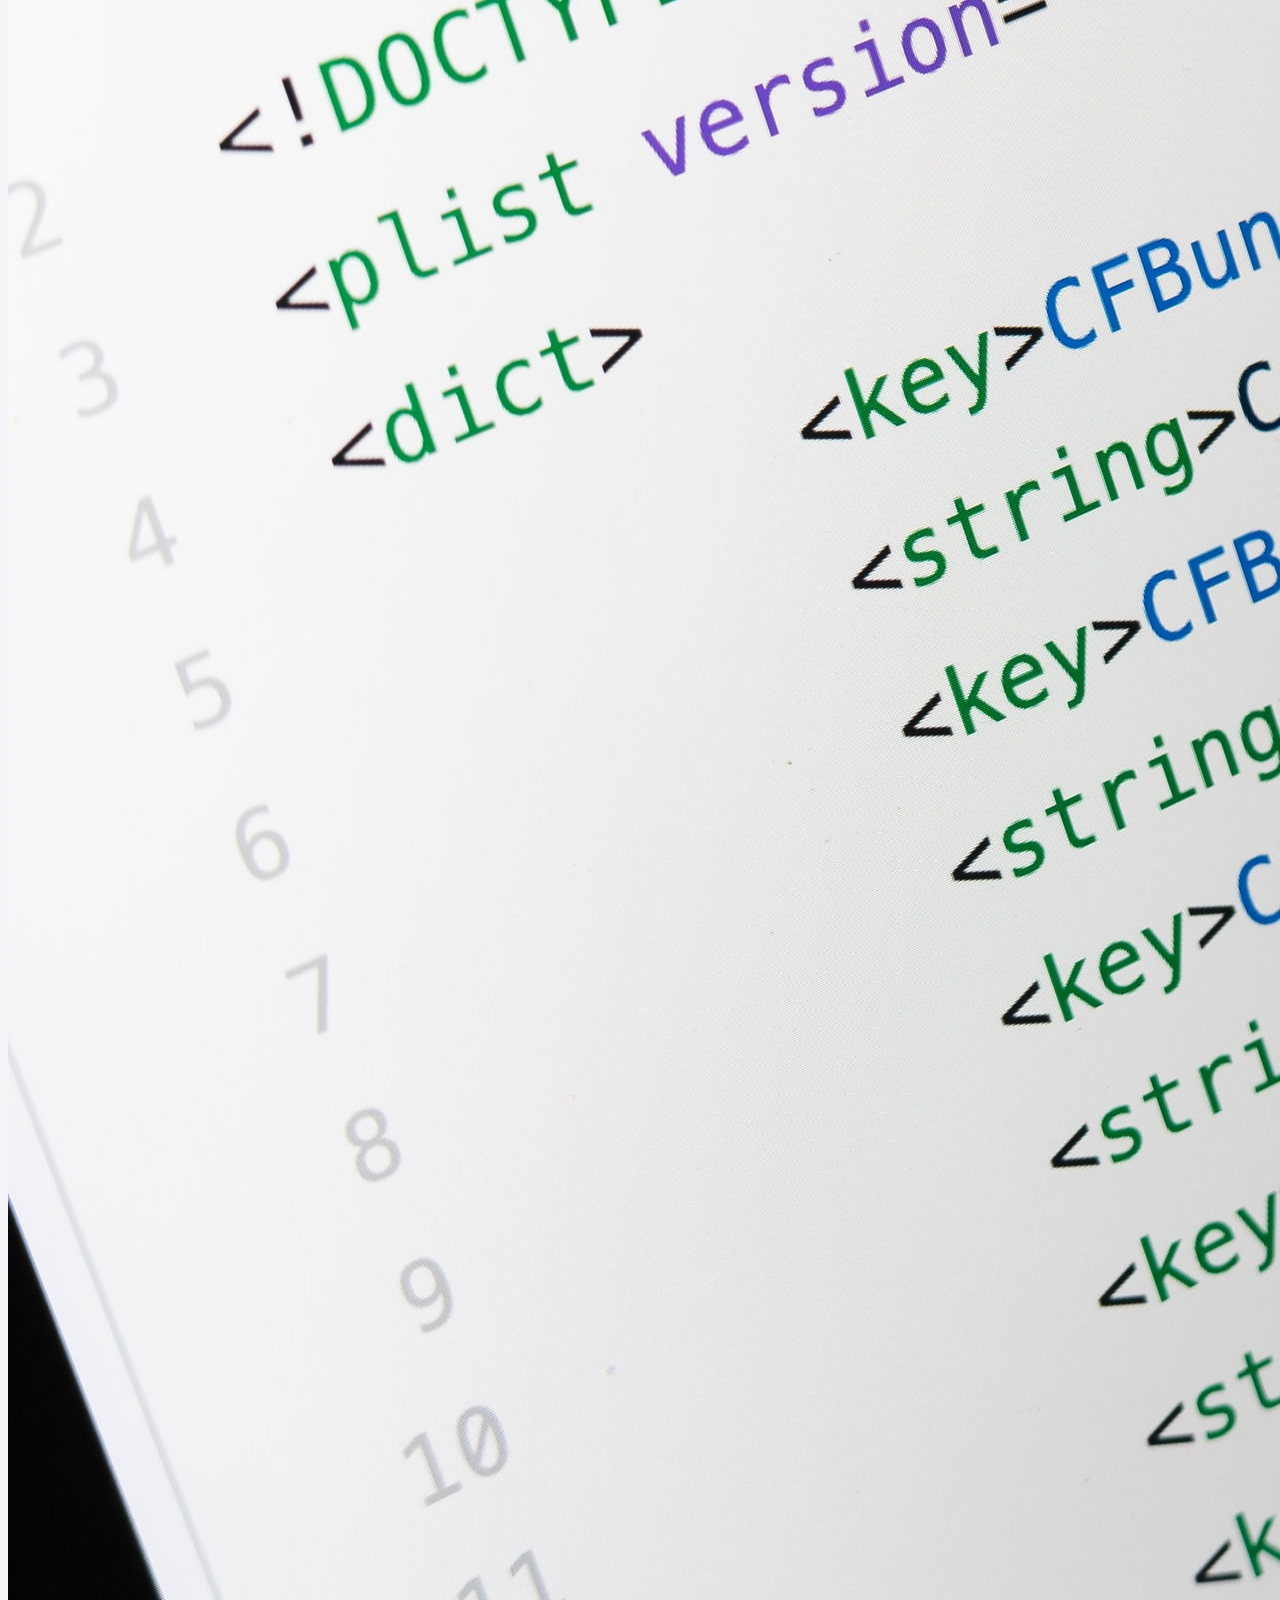
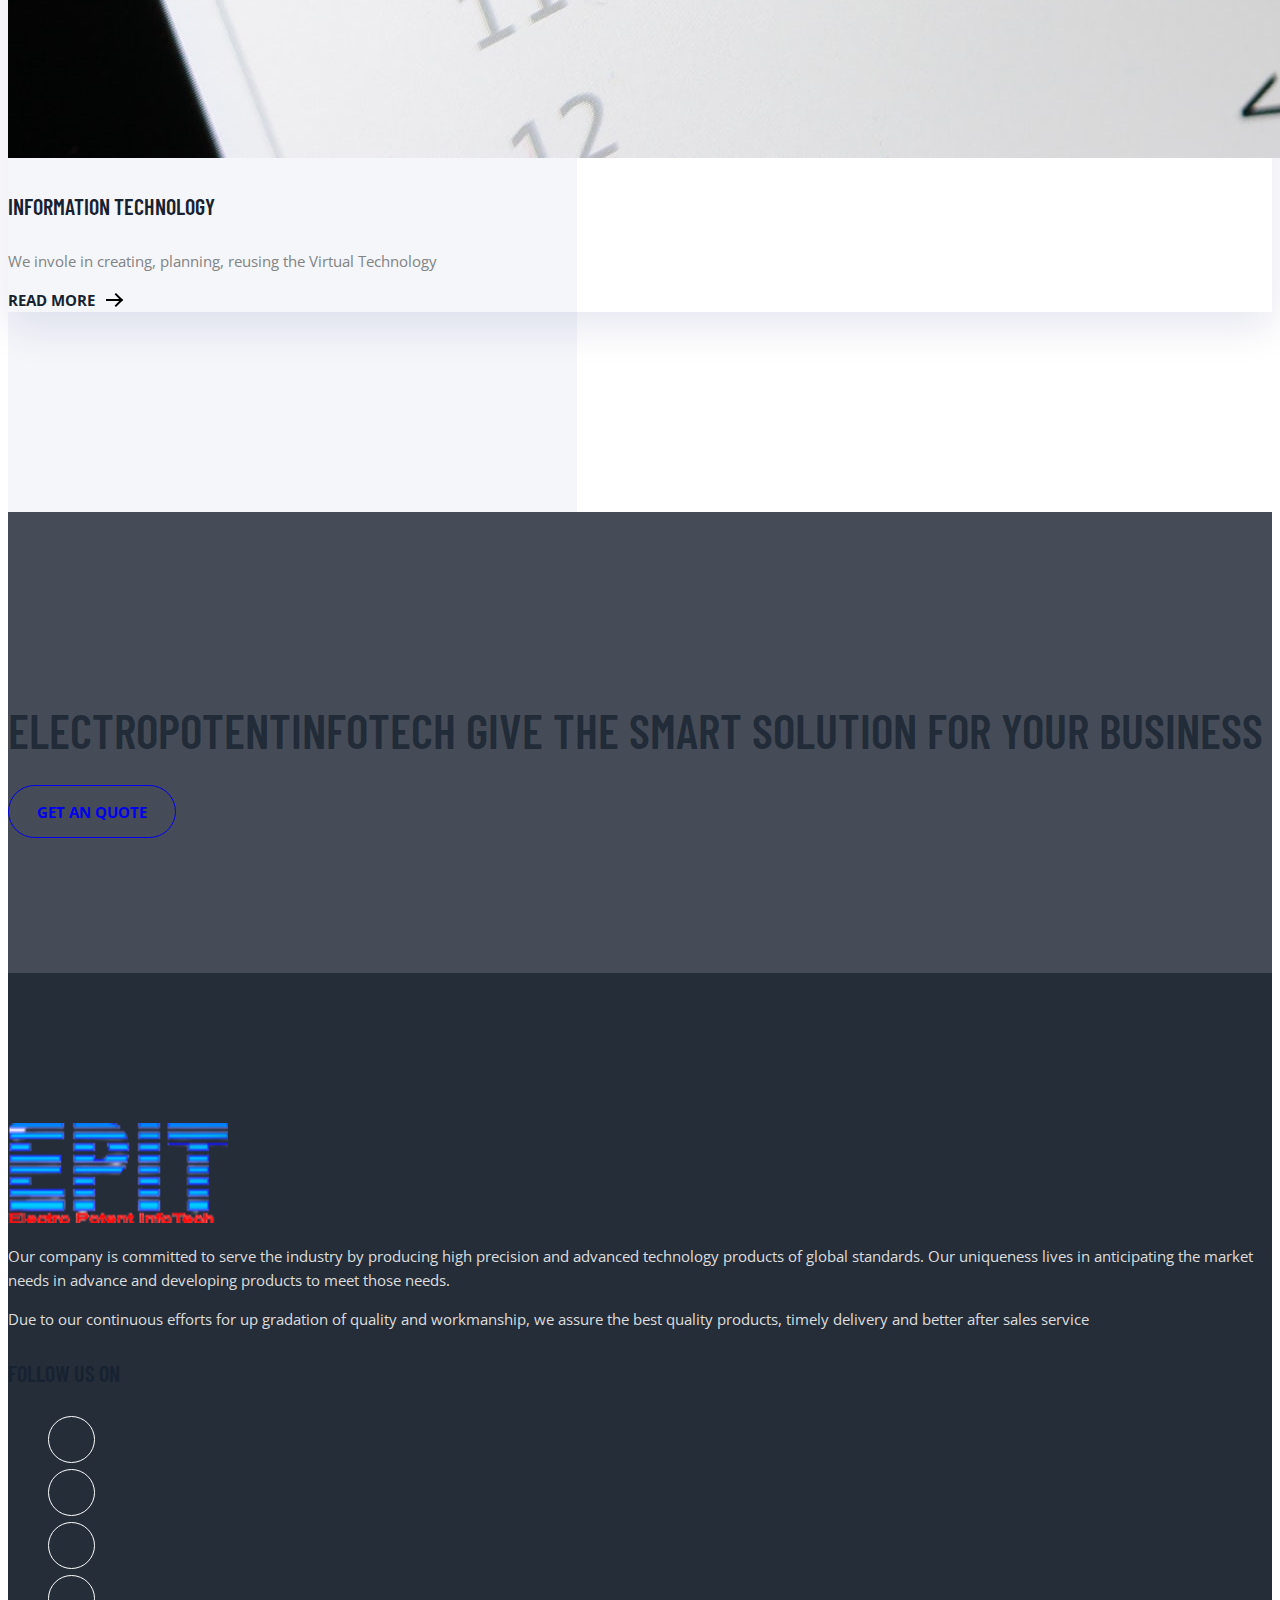
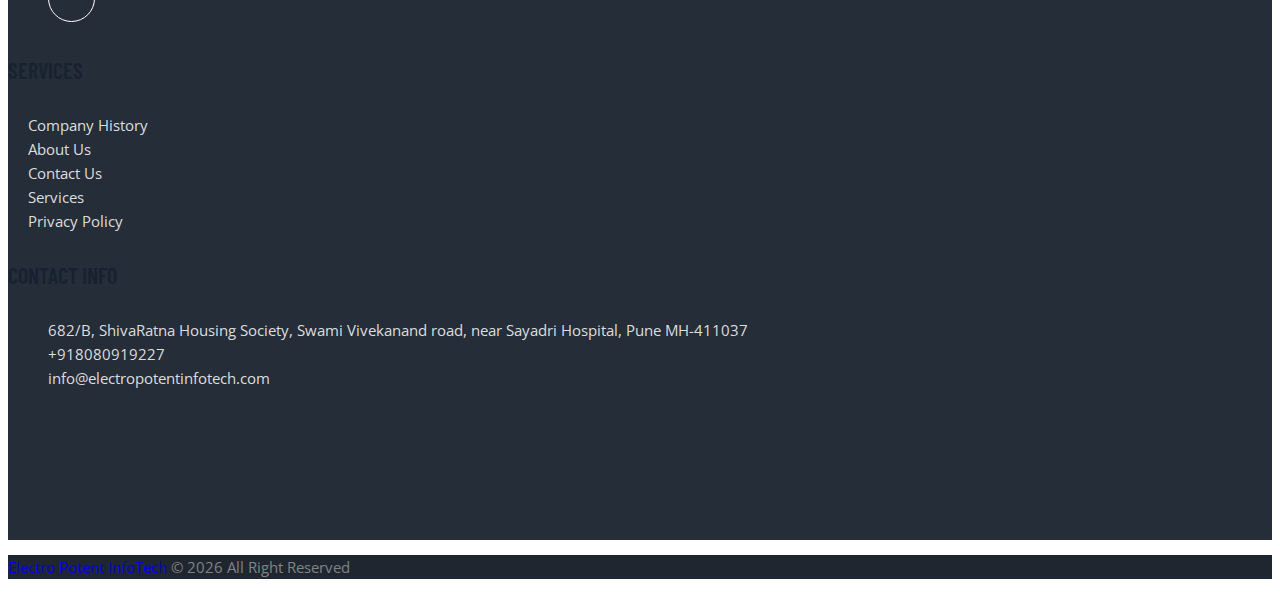
==== commit 58103e04: "intial commit" ====
--- a/index.html
+++ b/index.html
@@ -37,8 +37,8 @@
   <link href="css/style.css" rel="stylesheet">
 
   <!--Favicon-->
-  <link rel="shortcut icon" href="images/favicon.png" type="image/x-icon">
-  <link rel="icon" href="images/favicon.png" type="image/x-icon">
+  <link rel="shortcut icon" href="NewImages/logo.png" type="image/x-icon">
+  <link rel="icon" href="NewImages/logo.png" type="image/x-icon">
   <script src="plugins/fontawesome/fontaesomelogo.min.css" crossorigin="anonymous"></script>
 </head>
 <body>
@@ -54,9 +54,9 @@
     <div class="container">
       <nav class="navbar navbar-expand-lg navbar-light bg-white">
         <a class="navbar-brand" href="index.html">
-          <!-- <img class="img-fluid" src="images/logo.png" > -->
-          <div class="d-flex align-items-center "><i class="fa-solid fa-microchip  m-1 p-1 text-success display-4" ></i>
-        <h2  class="  border-left border-success pt-2 pl-2" >EPIT</h2></div>
+          <img class="img-fluid" src="NewImages/logo1.png" width="180px" height="55px" >
+          <!-- <div class="d-flex align-items-center "><i class="fa-solid fa-microchip  m-1 p-1 text-success display-4" ></i>
+        <h2  class="  border-left border-success pt-2 pl-2" >EPIT</h2></div> -->
         </a>
           
         <button class="navbar-toggler border-0" type="button" data-toggle="collapse" data-target="#navigation"
@@ -67,7 +67,7 @@
         <div class="collapse navbar-collapse text-center pb-lg-0" id="navigation">
           <ul class="navbar-nav ml-auto">
             <li class="nav-item ">
-              <a class="nav-link " href="index.html">
+              <a class="nav-link" href="index.html">
                 Home
               </a>
             </li>
@@ -100,7 +100,7 @@
             </div>
           </div>
           <!-- get start btn -->
-          <a href="service.html" class="btn btn-primary hover-ripple">get started</a>
+          <a href="service.html" class="btn btn-info hover-ripple">get started</a>
         </div>
       </nav>
     </div>
@@ -174,9 +174,9 @@
     <div class="row">
       <!-- feature item -->
 <div class="col-lg-3 col-sm-6 mb-4 mb-lg-0">
-  <div class="bg-white py-5 px-4 text-center box-shadow transition hover-bg-dark active">
+  <div class="bg-white py-5 px-4 text-center box-shadow transition hover-bg-dark ">
     <div class="icon-bg mb-4 water-wave">
-      <i class="fa fa-diamond icon text-primary"></i>
+      <i class="fa fa-diamond icon text-info"></i>
     </div>
     <h4 class="mb-4">Embedded System</h4>
     <p>Embbeded Systems can reduce size & cost of product & increase its reliability</p>
@@ -186,7 +186,7 @@
 <div class="col-lg-3 col-sm-6 mb-4 mb-lg-0">
   <div class="bg-white py-5 px-4 text-center box-shadow transition hover-bg-dark">
     <div class="icon-bg mb-4 water-wave">
-      <i class="fa fa-bar-chart icon text-primary"></i>
+      <i class="fa fa-bar-chart icon text-info"></i>
     </div>
     <h4 class="mb-4">security system</h4>
     <p>Tradition becomes our security, and when the mind is secure it is in decay</p>
@@ -196,7 +196,7 @@
 <div class="col-lg-3 col-sm-6 mb-4 mb-lg-0">
   <div class="bg-white py-5 px-4 text-center box-shadow transition hover-bg-dark">
     <div class="icon-bg mb-4 water-wave">
-      <i class="fa fa-lightbulb-o icon text-primary"></i>
+      <i class="fa fa-lightbulb-o icon text-info"></i>
     </div>
     <h4 class="mb-4">Industrial Automation</h4>
     <p>The age of Automation is going to be the age of do it yourself </p>
@@ -206,7 +206,7 @@
 <div class="col-lg-3 col-sm-6 mb-4 mb-lg-0">
   <div class="bg-white py-5 px-4 text-center box-shadow transition hover-bg-dark">
     <div class="icon-bg mb-4 water-wave">
-      <i class="fa fa-dashboard icon text-primary"></i>
+      <i class="fa fa-dashboard icon text-info"></i>
     </div>
     <h4 class="mb-4">IT Solutions</h4>
     <p>We create IT solutions that empower companies to enhance businesses</p>
@@ -226,11 +226,11 @@
       <img class="img-fluid w-100" src="images/about/about-us.png" alt="About Image">
     </div>
     <div class="col-md-6">
-      <span class="section-title-border"></span>
+      <span class="section-title-border bg-info"></span>
       <p class="subtitle">About Us</p>
       <h2 class="section-title">We offer Innovative and easy-to-use products</h2>
       <p class="mb-5">Our company is committed to serve the industry by producing high precision and advanced technology products of global standards.</p>
-      <a href="service.html" class="btn btn-primary hover-ripple">more service</a>
+      <a href="service.html" class="btn btn-info hover-ripple">more service</a>
     </div>
   </div>
 </div>
@@ -245,7 +245,7 @@
       <!-- funfacts item -->
 <div class="col-lg-2 col-sm-6 mb-4 mb-lg-0">
   <div class="d-flex align-items-center">
-    <i class="fa fa-bullseye icon-lg mr-3 text-primary"></i>
+    <i class="fa fa-bullseye icon-lg mr-3 text-info"></i>
     <div>
       <h3 class="text-white mb-0"><span class="count" data-count="200">0</span>+</h3>
       <span class="text-white">Projects </span>
@@ -255,36 +255,27 @@
 <!-- funfacts item -->
 <div class="col-lg-2 col-sm-6 mb-4 mb-lg-0">
   <div class="d-flex align-items-center">
-    <i class="fa fa-calendar icon-lg mr-3 text-primary"></i>
+    <i class="fa fa-calendar icon-lg mr-3 text-info"></i>
     <div>
       <h3 class="text-white mb-0"><span class="count" data-count="50">0</span>+</h3>
       <span class="text-white">Clients</span>
     </div>
   </div>
 </div>
+
+<div class="col-lg-2 col-sm-6 mb-4 mb-lg-0">
+  <div class="d-flex align-items-center">
+    <i class="fa fa-trophy icon-lg mr-3 text-info"></i>
+    <div>
+      <h3 class="text-white mb-0"><span class="count" data-count="40">0</span>+</h3>
+      <span class="text-white">Cities</span>
+    </div>
+  </div>
+</div>
 <!-- funfacts item -->
 <div class="col-lg-2 col-sm-6 mb-4 mb-lg-0">
   <div class="d-flex align-items-center">
-    <i class="fa fa-trophy icon-lg mr-3 text-primary"></i>
-    <div>
-      <h3 class="text-white mb-0"><span class="count" data-count="2000">0</span>+</h3>
-      <span class="text-white">Members</span>
-    </div>
-  </div>
-</div>
-<div class="col-lg-2 col-sm-6 mb-4 mb-lg-0">
-  <div class="d-flex align-items-center">
-    <i class="fa fa-trophy icon-lg mr-3 text-primary"></i>
-    <div>
-      <h3 class="text-white mb-0"><span class="count" data-count="40">0</span>+</h3>
-      <span class="text-white">Cities</span>
-    </div>
-  </div>
-</div>
-<!-- funfacts item -->
-<div class="col-lg-2 col-sm-6 mb-4 mb-lg-0">
-  <div class="d-flex align-items-center">
-    <i class="fa fa-smile-o icon-lg mr-3 text-primary"></i>
+    <i class="fa fa-smile-o icon-lg mr-3 text-info"></i>
     <div>
       <h3 class="text-white mb-0"><span class="count" data-count="4">0</span>+</h3>
       <span class="text-white">Countries</span>
@@ -302,7 +293,7 @@
   <div class="container-fluid">
     <div class="row align-items-center">
       <div class="col-lg-4 offset-lg-2 order-lg-1 order-2">
-        <span class="section-title-border"></span>
+        <span class="section-title-border bg-info"></span>
         <p class="subtitle">Why Choose Us</p>
         <h2 class="section-title">Why They Choose ElectroPotentInfoTech</h2>
         <p class="mb-5">We accomplish our vision and mission through leadership, teamwork, personal growth, integrity, respect, and 
@@ -311,21 +302,21 @@
         <ul class="list-unstyled">
           <li class="d-flex align-items-center mb-5">
             <div class="text-center mr-4">
-              <div class="icon-bg water-wave"><i class="fa fa-snowflake-o icon text-primary"></i></div>
+              <div class="icon-bg  water-wave"><i class="fa fa-snowflake-o icon text-info"></i></div>
             </div>
             <div>
               <h4>Creative Design</h4>
-              Excepteur sint occaecat cupidatat non proident sunt in culpa qui officia.
+              We are passionate about exploiting creativity in Technology
             </div>
           </li>
           <!-- feature item -->
           <li class="d-flex align-items-center mb-5">
             <div class="text-center mr-4">
-              <div class="icon-bg water-wave"><i class="fa fa-code icon text-primary"></i></div>
+              <div class="icon-bg water-wave"><i class="fa fa-code icon text-info"></i></div>
             </div>
             <div>
               <h4>Best Quality Products</h4>
-              Excepteur sint occaecat cupidatat non proident sunt in culpa qui officia.
+              We have great user onboarding at good price at short time and great positioning.
             </div>
           </li>
         </ul>
@@ -346,7 +337,7 @@
     <div class="container">
       <div class="row">
         <div class="col-12 text-center">
-          <span class="section-title-border border-center"></span>
+          <span class="section-title-border border-center bg-info"></span>
           <p class="subtitle">Best Service</p>
           <h2 class="section-title text-white">Service We Provide</h2>
         </div>
@@ -361,7 +352,7 @@
   <div class="card border-0 rounded-0 box-shadow">
     <img class="card-img-top rounded-0" src="NewImages/designanddevelopment.jpg" alt="Card image cap">
     <div class="card-body position-relative">
-      <i class="card-icon fa fa-bar-chart"></i>
+      <i class="card-icon fa fa-bar-chart bg-info "></i>
       <h4><a href="service-single.html" class="text-dark">Design Development</a></h4>
       <p class="card-text">We provide Client-Focused, Customer-Centric that deliver tangible business results</p>
       <a href="service-single.html" class="btn btn-secondary btn-arrow">Read More</a>
@@ -373,7 +364,7 @@
   <div class="card border-0 rounded-0 box-shadow">
     <img class="card-img-top rounded-0" src="NewImages/security.jpg" alt="Card image cap">
     <div class="card-body position-relative">
-      <i class="card-icon fa fa-handshake-o"></i>
+      <i class="card-icon fa fa-handshake-o bg-info"></i>
       <h4><a href="service-single.html" class="text-dark">Security</a></h4>
       <p class="card-text">Our Innovative Technology helps organizations simplify the complex world </p>
       <a href="service-single.html" class="btn btn-secondary btn-arrow">Read More</a>
@@ -385,7 +376,7 @@
   <div class="card border-0 rounded-0 box-shadow">
     <img class="card-img-top rounded-0" src="NewImages/software.jpg" alt="Card image cap">
     <div class="card-body position-relative">
-      <i class="card-icon fa fa-briefcase"></i>
+      <i class="card-icon fa fa-briefcase bg-info"></i>
       <h4><a href="service-single.html" class="text-dark">Information Technology</a></h4>
       <p class="card-text">We invole in creating, planning, reusing  the Virtual Technology</p>
       <a href="service-single.html" class="btn btn-secondary btn-arrow">Read More</a>
@@ -408,70 +399,13 @@
     <div class="row">
       <div class="col-lg-7 col-md-10 col-11 text-center mx-auto">
         <h2 class="section-title text-white">ElectroPotentInfoTech give the smart solution for your business</h2>
-        <a href="contact.html" class="btn btn-primary hover-ripple">get an quote</a>
+        <a href="contact.html" class="btn btn-info hover-ripple">get an quote</a>
       </div>
     </div>
   </div>
 </section>
 <!-- /call to action -->
 
-<!-- blog -->
-<section class="section bg-gray-white position-relative">
-  <div class="container">
-    <div class="row">
-      <div class="col-12">
-        <span class="section-title-border"></span>
-        <p class="subtitle">Projects</p>
-        <h2 class="section-title">Learn From Electro Potent InfoTech</h2>
-      </div>
-    </div>
-    <div class="row">
-      <!-- blog post -->
-<div class="col-lg-4 col-sm-6 mb-lg-0 mb-4">
-  <article class="card border-0 rounded-0 position-relative box-shadow zindex-1">
-    <div class="card-type">Article</div>
-    <img class="card-img-top rounded-0" src="images/blog/post-1.jpg" alt="blog-thumb">
-    <div class="card-body">
-            <h4 class="card-title"><a href="blog-single.html" class="text-dark">elit duied aiusmod tempor did labore dolory</a></h4>
-      <span class="section-title-border"></span>
-      <p class="card-text">Excepteur sint ocacat cupidatat non proi dent sunt in culpa qui officia deserunt.
-        mollit anim id est laborum. sed ut pers piciatis unde omnis iste natus error. sit voluptatem.</p>
-    </div>
-  </article>
-</div>
-<!-- blog post -->
-<div class="col-lg-4 col-sm-6 mb-lg-0 mb-4">
-  <article class="card border-0 rounded-0 position-relative box-shadow zindex-1">
-    <div class="card-type">Article</div>
-    <img class="card-img-top rounded-0" src="images/blog/post-2.jpg" alt="blog-thumb">
-    <div class="card-body">
-           <h4 class="card-title"><a href="blog-single.html" class="text-dark">elit duied aiusmod tempor did labore dolory</a></h4>
-      <span class="section-title-border"></span>
-      <p class="card-text">Excepteur sint ocacat cupidatat non proi dent sunt in culpa qui officia deserunt.
-        mollit anim id est laborum. sed ut pers piciatis unde omnis iste natus error. sit voluptatem.</p>
-    </div>
-  </article>
-</div>
-<!-- blog post -->
-<div class="col-lg-4 col-sm-6 mb-lg-0 mb-4">
-  <article class="card border-0 rounded-0 position-relative box-shadow zindex-1">
-    <div class="card-type">Article</div>
-    <img class="card-img-top rounded-0" src="images/blog/post-3.jpg" alt="blog-thumb">
-    <div class="card-body">
-           <h4 class="card-title"><a href="blog-single.html" class="text-dark">elit duied aiusmod tempor did labore dolory</a></h4>
-      <span class="section-title-border"></span>
-      <p class="card-text">Excepteur sint ocacat cupidatat non proi dent sunt in culpa qui officia deserunt.
-        mollit anim id est laborum. sed ut pers piciatis unde omnis iste natus error. sit voluptatem.</p>
-    </div>
-  </article>
-</div>
-    </div>
-  </div>
-  <!-- background shapes -->
-  <img class="img-fluid blog-shape-left" src="images/backgrounds/blog-bg-left.png" alt="">
-  <img class="img-fluid blog-shape-right" src="images/backgrounds/blog-bg-right.png" alt="">
-</section>
-<!-- /blog -->
 
 <!-- footer -->
 <footer>
@@ -482,8 +416,7 @@
         <!-- footer content -->
         <div class="col-lg-5 mb-5 mb-lg-0">
           <!-- logo -->
-          <a class="mb-4 d-inline-block" href="index.html"><div class="d-flex align-items-center "><i class="fa-solid fa-microchip  m-1 p-1 text-success display-4" ></i>
-            <h2  class="  border-left border-success pt-2 pl-2 text-light">EPIT</h2></div></a>
+          <a class="mb-4 d-inline-block p-1" href="index.html"><img src="NewImages/logo1.png" width="220px" height="100px"></a>
           <p class="text-light">Our company is committed to serve the industry by producing high precision and advanced technology products of global standards. Our uniqueness lives in anticipating the market needs in advance and developing products to meet those needs.</p>
           <p class="text-light mb-5">Due to our continuous efforts for up gradation of quality and workmanship, we assure the best quality products, timely delivery and better after sales service</p>
           <h4 class="text-white mb-4">Follow Us On</h4>
@@ -536,17 +469,12 @@
     <div class="container">
       <div class="row">
         <div class="col-md-6 text-center text-md-left mb-3 mb-md-0">
-          <p class="mb-0 text-white"><a href="index.html"><span class="text-primary">Electro Potent InfoTech</span></a> &copy; <script>
+          <p class="mb-0 text-white"><a href="index.html"><span class="text-info">Electro Potent InfoTech</span></a> &copy; <script>
               var CurrentYear = new Date().getFullYear()
               document.write(CurrentYear)
             </script> All Right Reserved</p>
         </div>
-        <div class="col-md-6 text-center text-md-right">
-          <ul class="list-inline">
-            <li class="list-inline-item mx-0"><a class="d-inline-block px-3 text-white border-right" href="">Terms of Service</a></li>
-            <li class="list-inline-item mx-0"><a class="d-inline-block px-3 text-white" href="">Privacy Policy</a></li>
-          </ul>
-        </div>
+        
       </div>
     </div>
   </div>
--- a/css/style.css
+++ b/css/style.css
@@ -148,9 +148,9 @@
 }
 
 .btn-primary {
-  background: #86c33a;
-  color: #fff;
-  border-color: #86c33a;
+  background: #62caf3;
+  color: #fff;
+  border-color: #62caf3;
 }
 .btn-primary:active {
   background: #6b9c2e !important;
@@ -175,13 +175,13 @@
   border-color: #f5f6fa;
 }
 .btn-gray:active {
-  background: #86c33a !important;
-  border-color: #86c33a;
+  background: #62caf3 !important;
+  border-color: #62caf3;
   color: #fff;
 }
 .btn-gray:hover {
-  background: #86c33a;
-  border-color: #86c33a;
+  background: #62caf3;
+  border-color: #62caf3;
   color: #fff;
 }
 
@@ -201,17 +201,17 @@
 }
 .btn-secondary:active {
   background: transparent !important;
-  color: #86c33a;
+  color: #62caf3;
 }
 .btn-secondary:hover {
   background: transparent;
-  color: #86c33a;
+  color: #62caf3;
 }
 
 .btn-secondary:not(:disabled):not(.disabled).active,
 .btn-secondary:not(:disabled):not(.disabled):active,
 .show > .btn-secondary.dropdown-toggle {
-  color: #86c33a;
+  color: #62caf3;
   background-color: transparent;
   border: 0;
 }
@@ -222,13 +222,13 @@
   border: 2px solid #172231;
 }
 .btn-primary-outline:active {
-  background: #86c33a !important;
-  border-color: #86c33a;
+  background: #62caf3 !important;
+  border-color: #62caf3;
   color: #fff;
 }
 .btn-primary-outline:hover {
-  background: #86c33a;
-  border-color: #86c33a;
+  background: #62caf3;
+  border-color: #62caf3;
   color: #fff;
 }
 
@@ -249,13 +249,13 @@
 }
 
 .btn-light-alt:active {
-  background: #86c33a !important;
-  border-color: #86c33a;
+  background: #62caf3 !important;
+  border-color: #62caf3;
   color: #fff;
 }
 .btn-light-alt:hover {
-  background: #86c33a;
-  border-color: #86c33a;
+  background: #62caf3;
+  border-color: #62caf3;
   color: #fff;
 }
 
@@ -312,11 +312,11 @@
 }
 .btn-arrow:hover::before {
   left: calc(85% + 10px);
-  border-color: #86c33a;
+  border-color: #56c4e6;
 }
 .btn-arrow:hover::after {
   width: 20px;
-  background: #86c33a;
+  background: #56c4e6;
 }
 
 /* hover effect */
@@ -355,10 +355,10 @@
   }
   40% {
     opacity: 0.3;
-    box-shadow: 0 0 0 2px rgba(255, 255, 255, 0.1), 0 0 10px 10px #86c33a, 0 0 0 10px rgba(255, 255, 255, 0.2);
+    box-shadow: 0 0 0 2px rgba(255, 255, 255, 0.1), 0 0 10px 10px #62caf3, 0 0 0 10px rgba(255, 255, 255, 0.2);
   }
   100% {
-    box-shadow: 0 0 0 2px rgba(255, 255, 255, 0.1), 0 0 10px 10px #86c33a, 0 0 0 10px rgba(255, 255, 255, 0.2);
+    box-shadow: 0 0 0 2px rgba(255, 255, 255, 0.1), 0 0 10px 10px #62caf3, 0 0 0 10px rgba(255, 255, 255, 0.2);
     transform: scale(1.2);
     opacity: 0;
   }
@@ -370,10 +370,10 @@
   }
   40% {
     opacity: 0.3;
-    box-shadow: 0 0 0 2px rgba(255, 255, 255, 0.1), 0 0 10px 10px #86c33a, 0 0 0 10px rgba(255, 255, 255, 0.2);
+    box-shadow: 0 0 0 2px rgba(255, 255, 255, 0.1), 0 0 10px 10px #62caf3, 0 0 0 10px rgba(255, 255, 255, 0.2);
   }
   100% {
-    box-shadow: 0 0 0 2px rgba(255, 255, 255, 0.1), 0 0 10px 10px #86c33a, 0 0 0 10px rgba(255, 255, 255, 0.2);
+    box-shadow: 0 0 0 2px rgba(255, 255, 255, 0.1), 0 0 10px 10px #62caf3, 0 0 0 10px rgba(255, 255, 255, 0.2);
     transform: scale(1.2);
     opacity: 0;
   }
@@ -441,7 +441,7 @@
   width: 50px;
   border-width: 5px;
   border-style: solid;
-  border-color: rgba(134, 195, 58, 0.75) rgba(134, 195, 58, 0.75) rgba(134, 195, 58, 0.25) rgba(134, 195, 58, 0.25);
+  border-color: rgba(58, 156, 195, 0.75) rgba(58, 152, 195, 0.75) rgba(58, 163, 195, 0.25) rgba(134, 195, 58, 0.25);
   border-radius: 100%;
   -webkit-animation: clockwise 1s linear infinite;
           animation: clockwise 1s linear infinite;
@@ -484,13 +484,13 @@
 }
 
 a:hover {
-  color: #86c33a;
+  color: #62caf3;
 }
 
 a.text-white:hover,
 a.text-light:hover,
 a.text-dark:hover {
-  color: #86c33a !important;
+  color: #62caf3 !important;
 }
 
 /* section */
@@ -521,7 +521,7 @@
   position: relative;
   height: 5px;
   width: 30px;
-  background: #86c33a;
+  background: #62caf3;
   border-radius: 10px;
   margin-bottom: 20px;
   display: block;
@@ -531,7 +531,7 @@
   content: "";
   height: 100%;
   width: 50%;
-  background: #86c33a;
+  background: #62caf3;
   border-radius: 10px;
   right: -60%;
   top: 0;
@@ -541,7 +541,7 @@
   content: "";
   height: 100%;
   width: 25%;
-  background: #86c33a;
+  background: #62caf3;
   border-radius: 10px;
   right: -100%;
   top: 0;
@@ -635,7 +635,7 @@
 }
 
 .bg-primary {
-  background: #86c33a !important;
+  background: #62caf3 !important;
 }
 
 .bg-secondary {
@@ -663,7 +663,7 @@
 }
 
 .text-primary {
-  color: #86c33a !important;
+  color: #62caf3 !important;
 }
 
 .text-color {
@@ -820,7 +820,7 @@
   top: 0;
   left: 5px;
   background: rgba(134, 195, 58, 0.05);
-  border: 2px solid #86c33a;
+  border: 2px solid #62caf3;
   border-radius: 130px 120px 160px 130px;
 }
 .icon-bg .icon {
@@ -905,7 +905,7 @@
 }
 .form-control:focus {
   box-shadow: 0px 15px 39px 0px rgba(8, 18, 109, 0.1);
-  border-color: #86c33a !important;
+  border-color: #62caf3 !important;
 }
 
 .focus-shadow-none {
@@ -934,7 +934,7 @@
   text-align: center;
 }
 .social-icon li a:hover {
-  color: #86c33a;
+  color: #62caf3;
   background: #fff;
 }
 
@@ -951,8 +951,8 @@
 }
 .social-icon-alt li a:hover {
   color: #fff;
-  background: #86c33a;
-  border-color: #86c33a;
+  background: #62caf3;
+  border-color: #62caf3;
 }
 
 /* /social icon */
@@ -970,10 +970,10 @@
   height: 70px;
   width: 70px;
   border-radius: 50%;
-  background: rgba(134, 195, 58, 0.5);
+  background: rgba(58, 186, 195, 0.5);
   color: #fff;
   border: 0;
-  line-height: 70px;
+  line-height: 70px;  
   font-size: 35px;
 }
 .slick-arrow::before {
@@ -1005,7 +1005,7 @@
   outline: 0;
 }
 .slick-arrow:hover {
-  background: #86c33a;
+  background: #62caf3;
 }
 
 .prevArrow {
@@ -1147,15 +1147,15 @@
   margin-bottom: 10px;
 }
 .navbar .dropdown-item:hover {
-  color: #86c33a;
+  color: #3aa8c3;
   background: transparent;
 }
 
 .navbar-light .navbar-nav .nav-link {
-  color: #172231;
+  color: #17181a;
 }
 .navbar-light .navbar-nav .nav-link:hover {
-  color: #86c33a;
+  color: #6bbfe9;
 }
 
 .navbar-expand-lg .navbar-nav .nav-link {
@@ -1385,14 +1385,14 @@
   height: 60px;
   width: 60px;
   border-radius: 50%;
-  background: #86c33a;
+  background: #62caf3;
   text-align: center;
   line-height: 60px;
   color: #fff;
   font-size: 32px;
   left: 15px;
   top: -90px;
-  padding: 10px;
+  padding: 2px;
 }
 
 .service-bg-dots {
@@ -1464,7 +1464,7 @@
   left: 0;
   right: 0;
   bottom: 0;
-  background: rgba(134, 195, 58, 0.9);
+  background: rgba(85, 210, 226, 0.9);
   transition: 0.2s ease;
   transform: scale(0.8);
   z-index: 3;
@@ -1544,7 +1544,7 @@
   cursor: pointer;
 }
 .filter-controls li.active {
-  color: #86c33a !important;
+  color: #62caf3 !important;
 }
 
 /* /project */
@@ -1688,7 +1688,7 @@
   background-size: cover;
 }
 .pricing-table.active {
-  background: #86c33a;
+  background: #62caf3;
   color: #fff;
 }
 .pricing-table.active h2,
@@ -1716,7 +1716,7 @@
   position: relative;
   padding: 2px;
   border-radius: 50em;
-  background: #86c33a;
+  background: #62caf3;
   height: 40px;
   width: 100px;
 }
@@ -1961,7 +1961,7 @@
   left: 30px;
   padding: 3px 10px;
   color: #fff;
-  background: #86c33a;
+  background: #62caf3;
   z-index: 1;
 }
 
@@ -1998,7 +1998,7 @@
   height: 100%;
   width: 5px;
   border-radius: 30px;
-  background: #86c33a;
+  background: #62caf3;
 }
 
 .post-search {
@@ -2019,7 +2019,7 @@
   color: #818385;
 }
 .tag-list a:hover {
-  background: #86c33a;
+  background: #62caf3;
   color: #fff;
   box-shadow: 0;
 }
@@ -2028,7 +2028,7 @@
   padding: 30px 40px;
   font-style: italic;
   color: #172231;
-  border-left: 2px solid #86c33a;
+  border-left: 2px solid #62caf3;
   box-shadow: 0px 15px 39px 0px rgba(8, 18, 109, 0.1);
   position: relative;
   margin-bottom: 40px;
@@ -2065,11 +2065,11 @@
   font-size: 14px;
   left: 0;
   top: 1px;
-  color: #86c33a;
+  color: #62caf3;
   transition: 0.3s ease;
 }
 .list-styled li:hover::before {
-  color: #86c33a !important;
+  color: #62caf3 !important;
 }
 .list-styled li:hover a {
   text-decoration: underline;
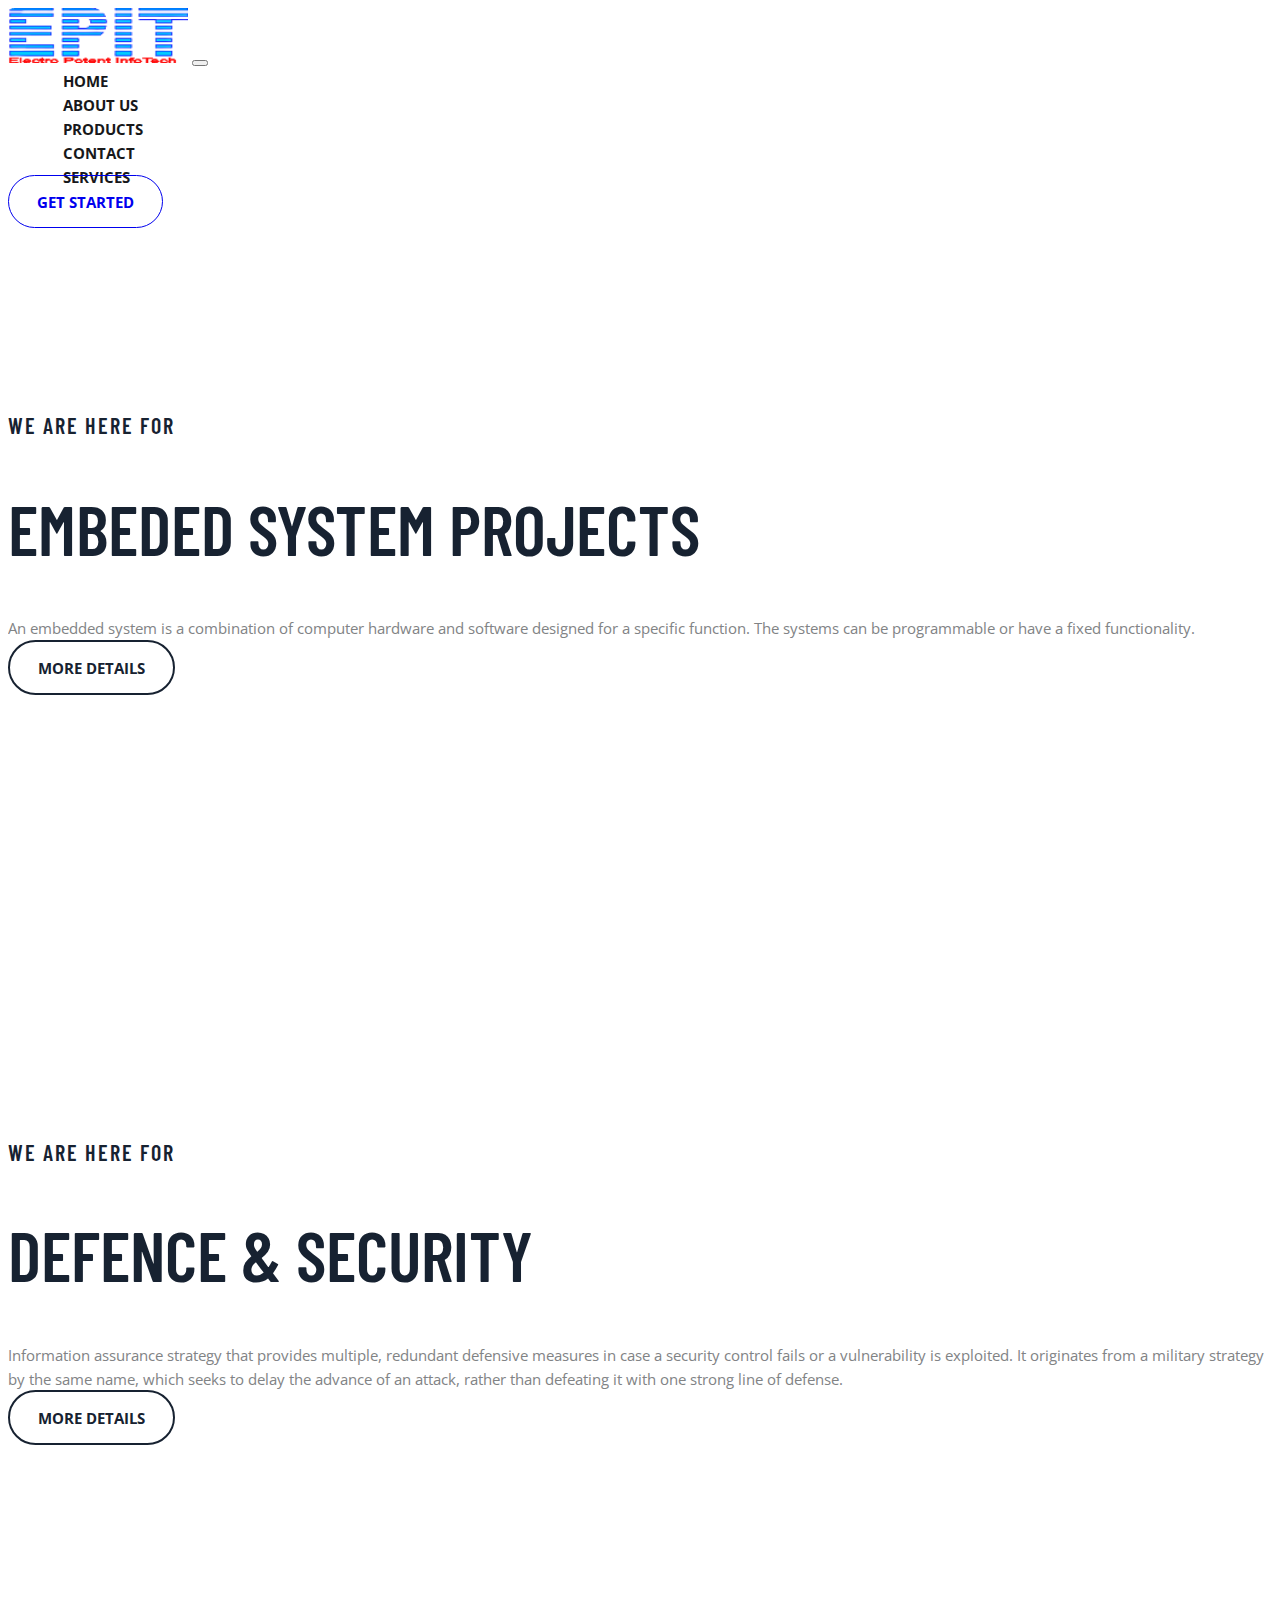
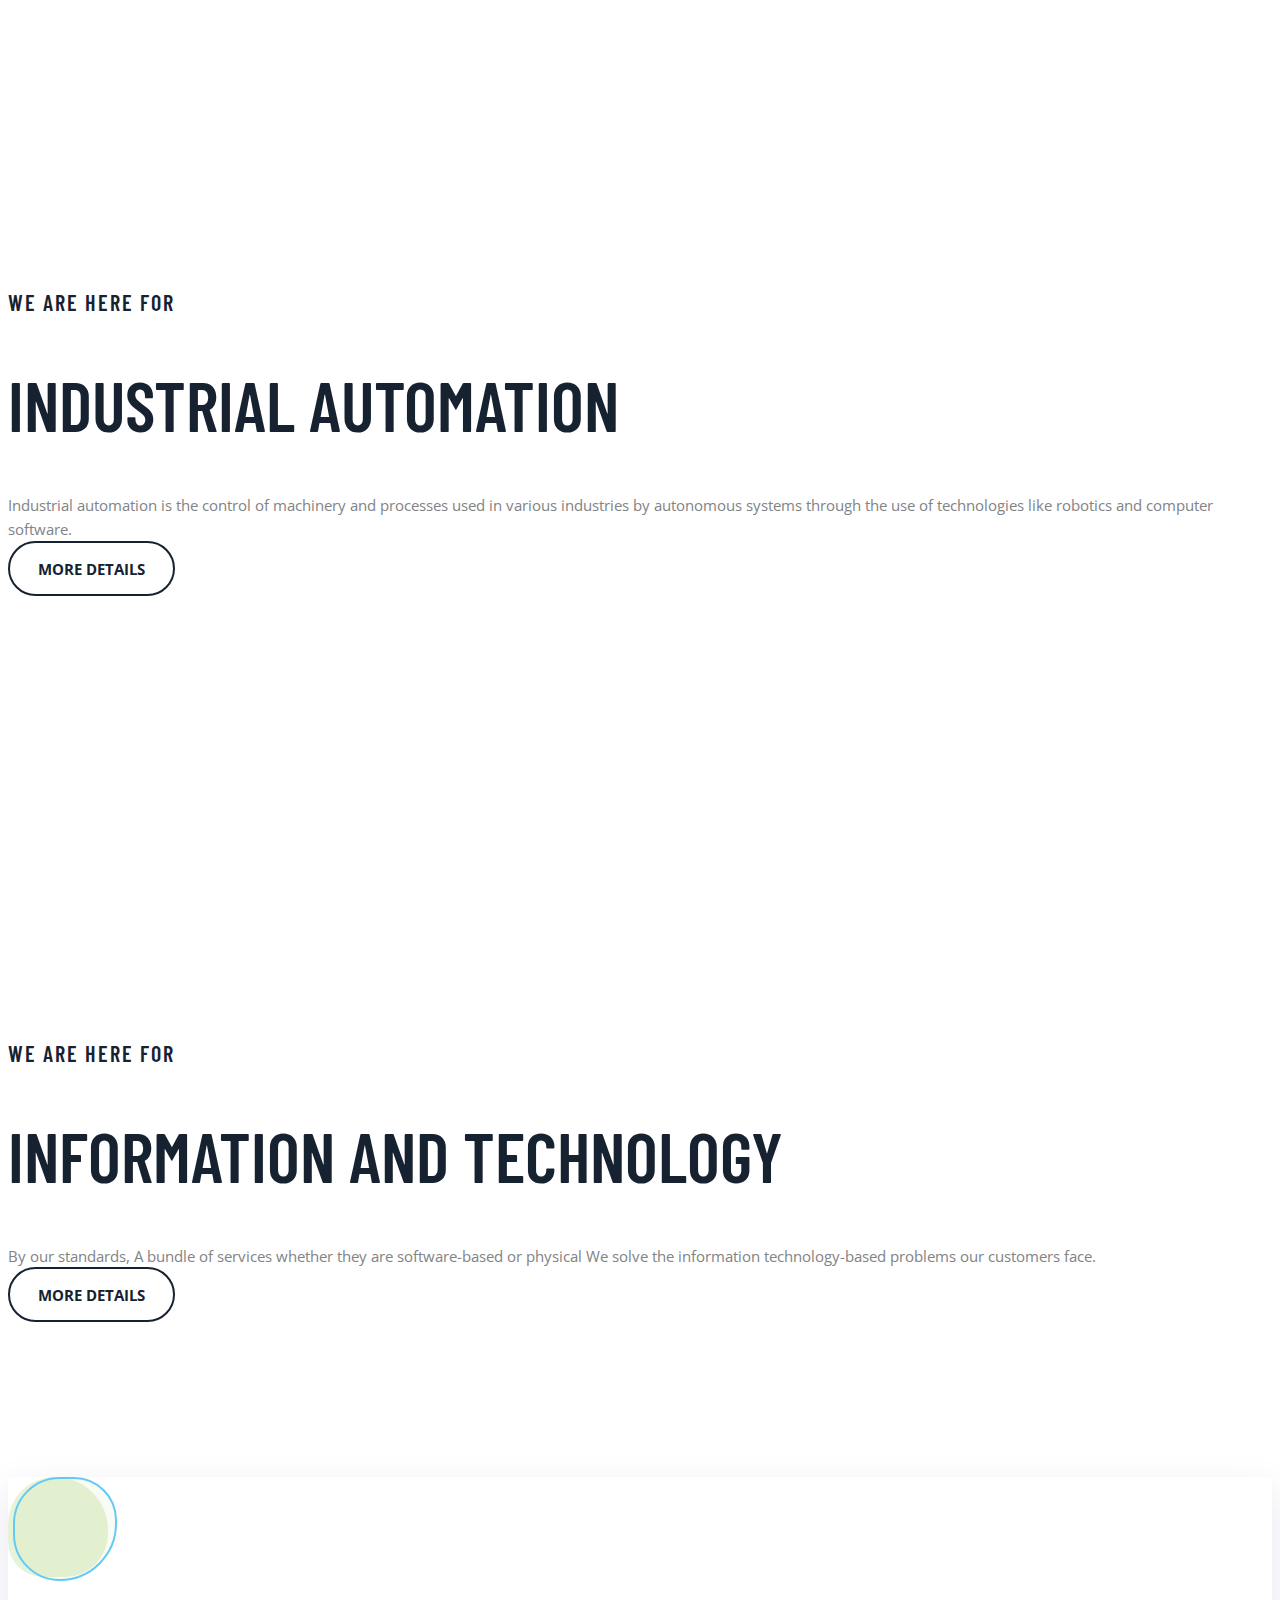
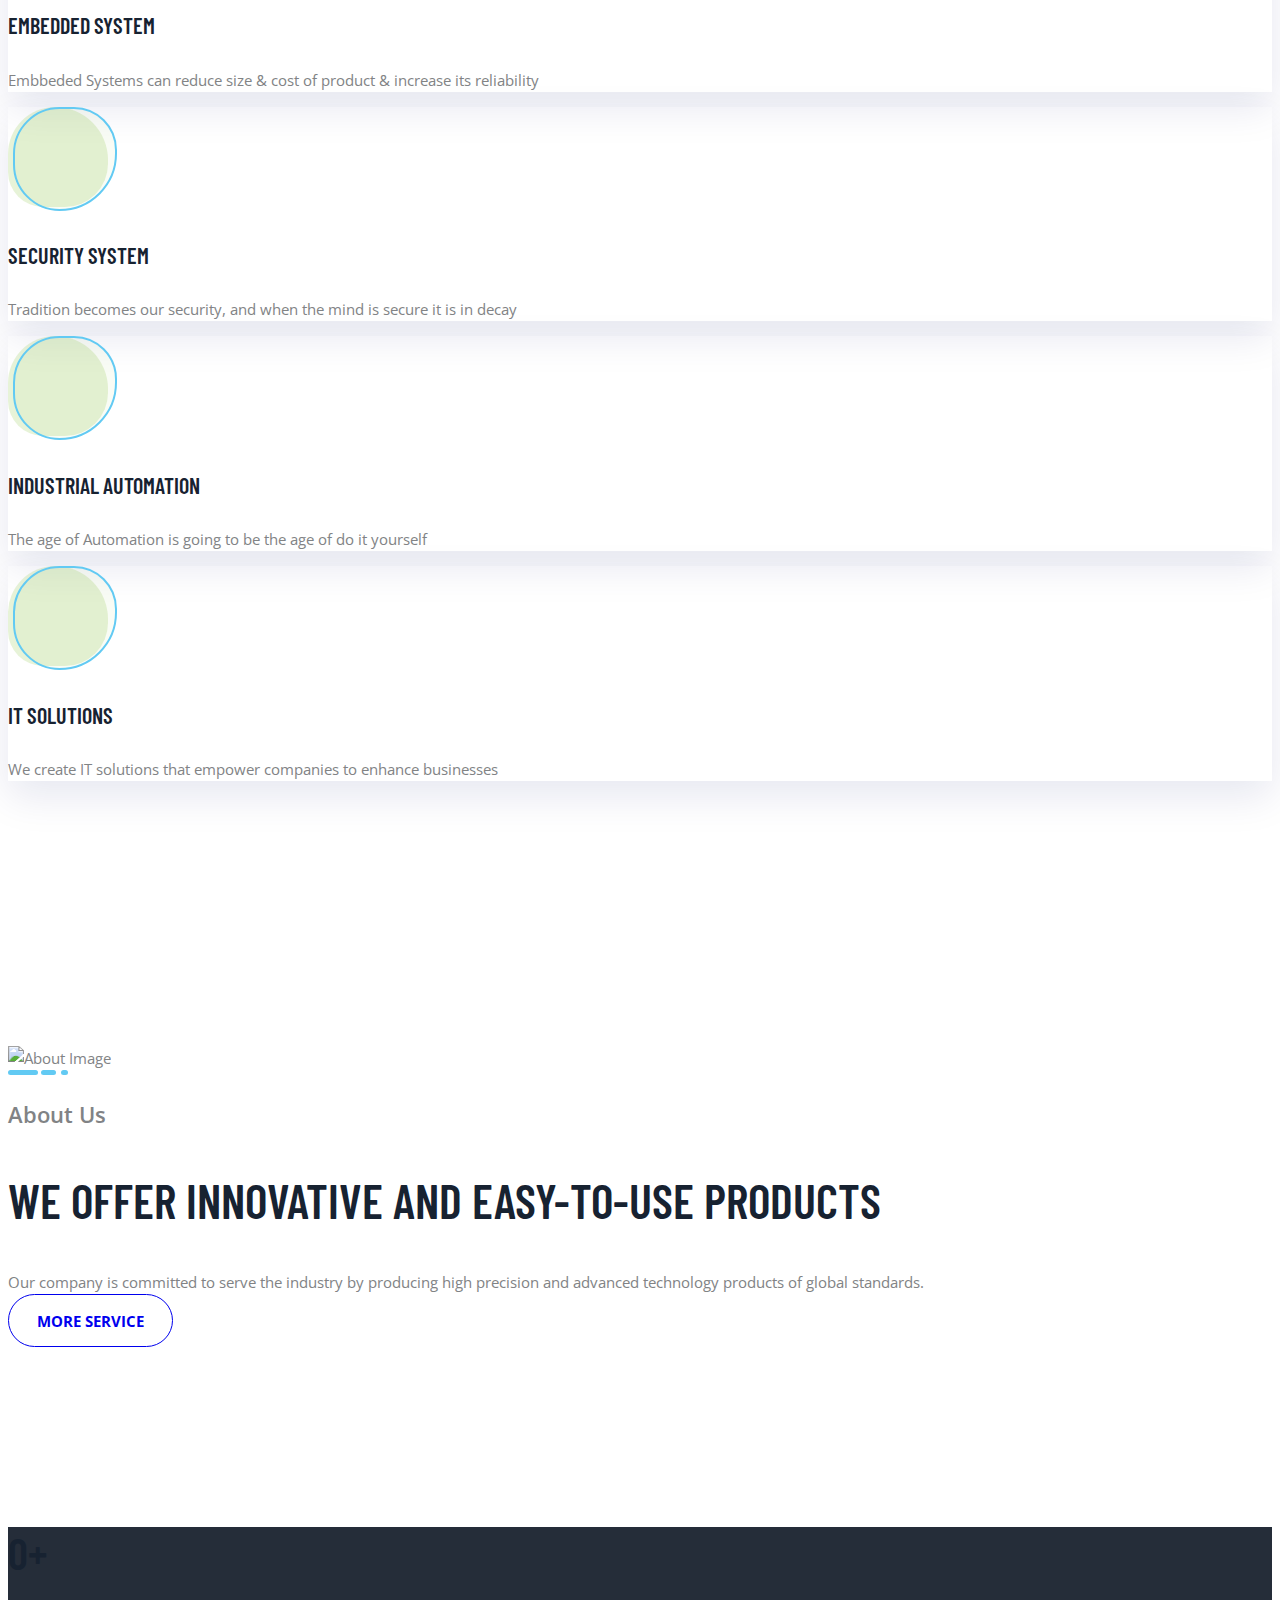
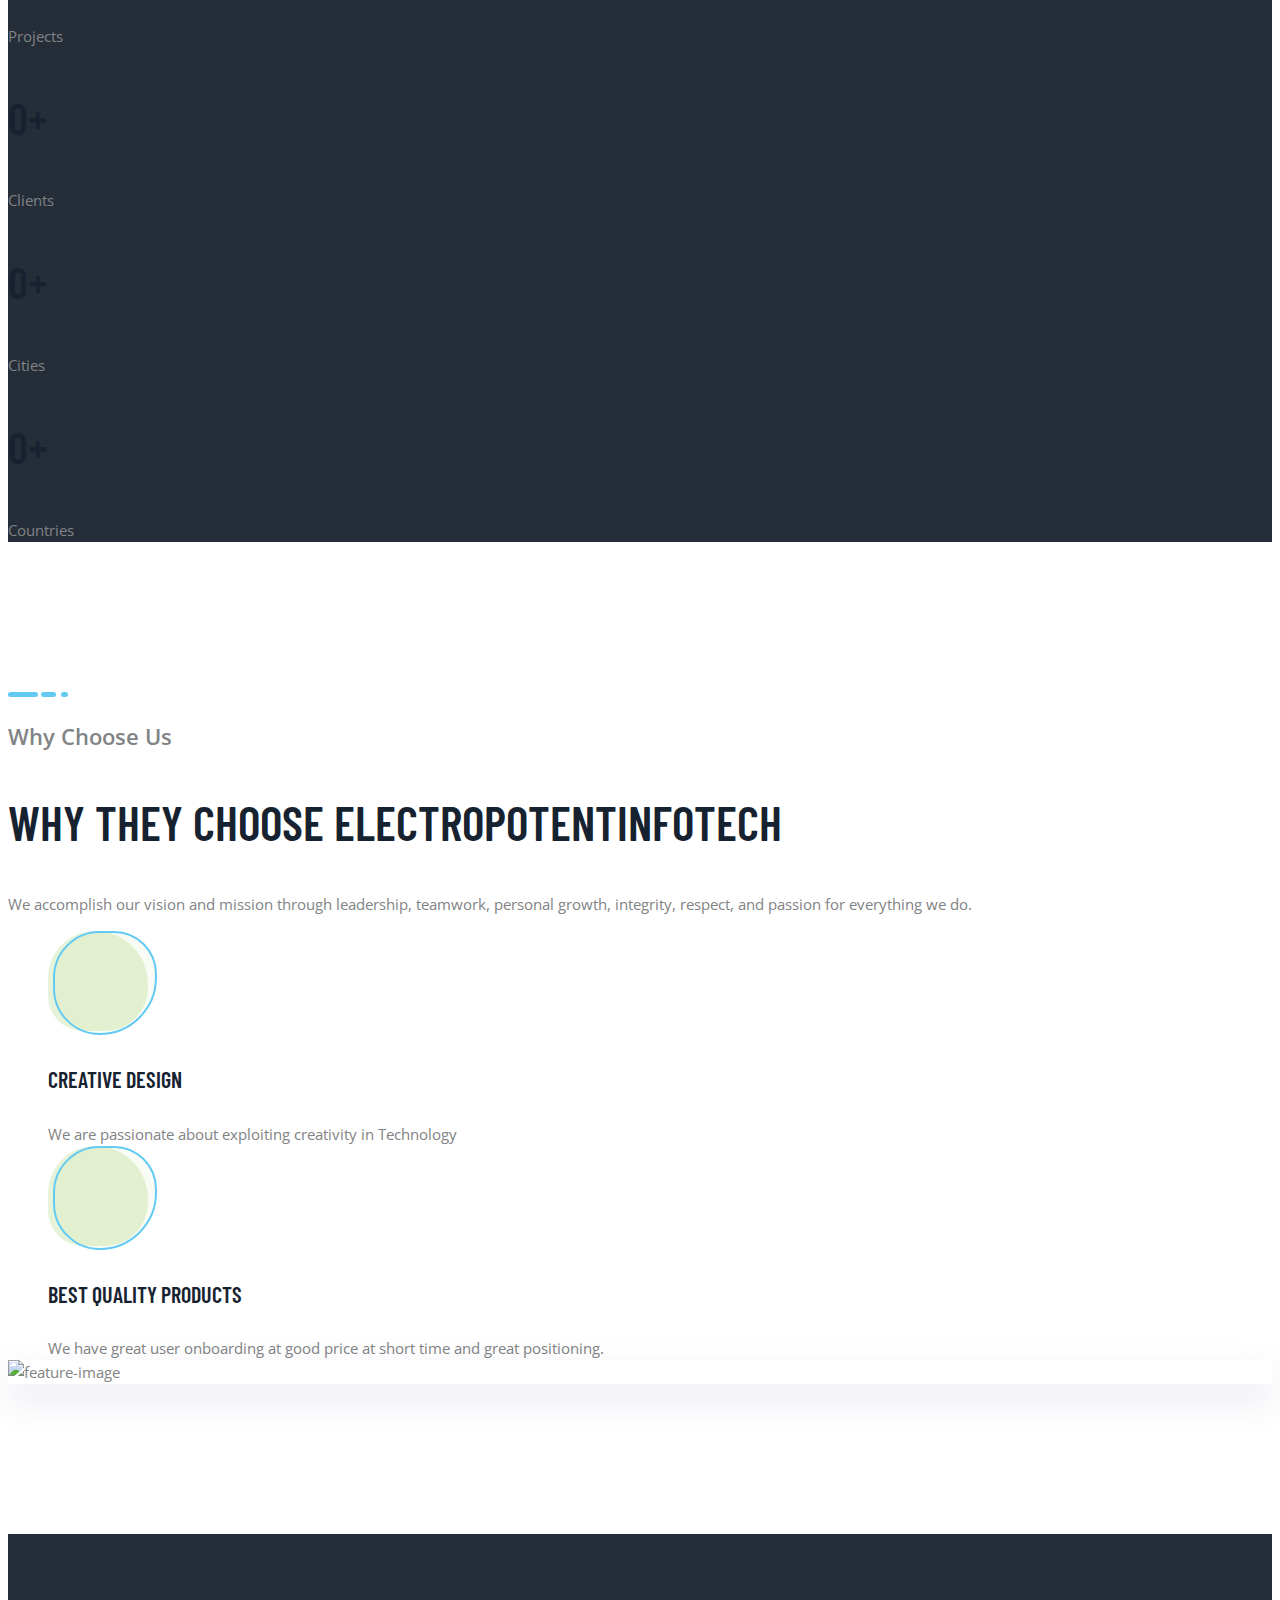
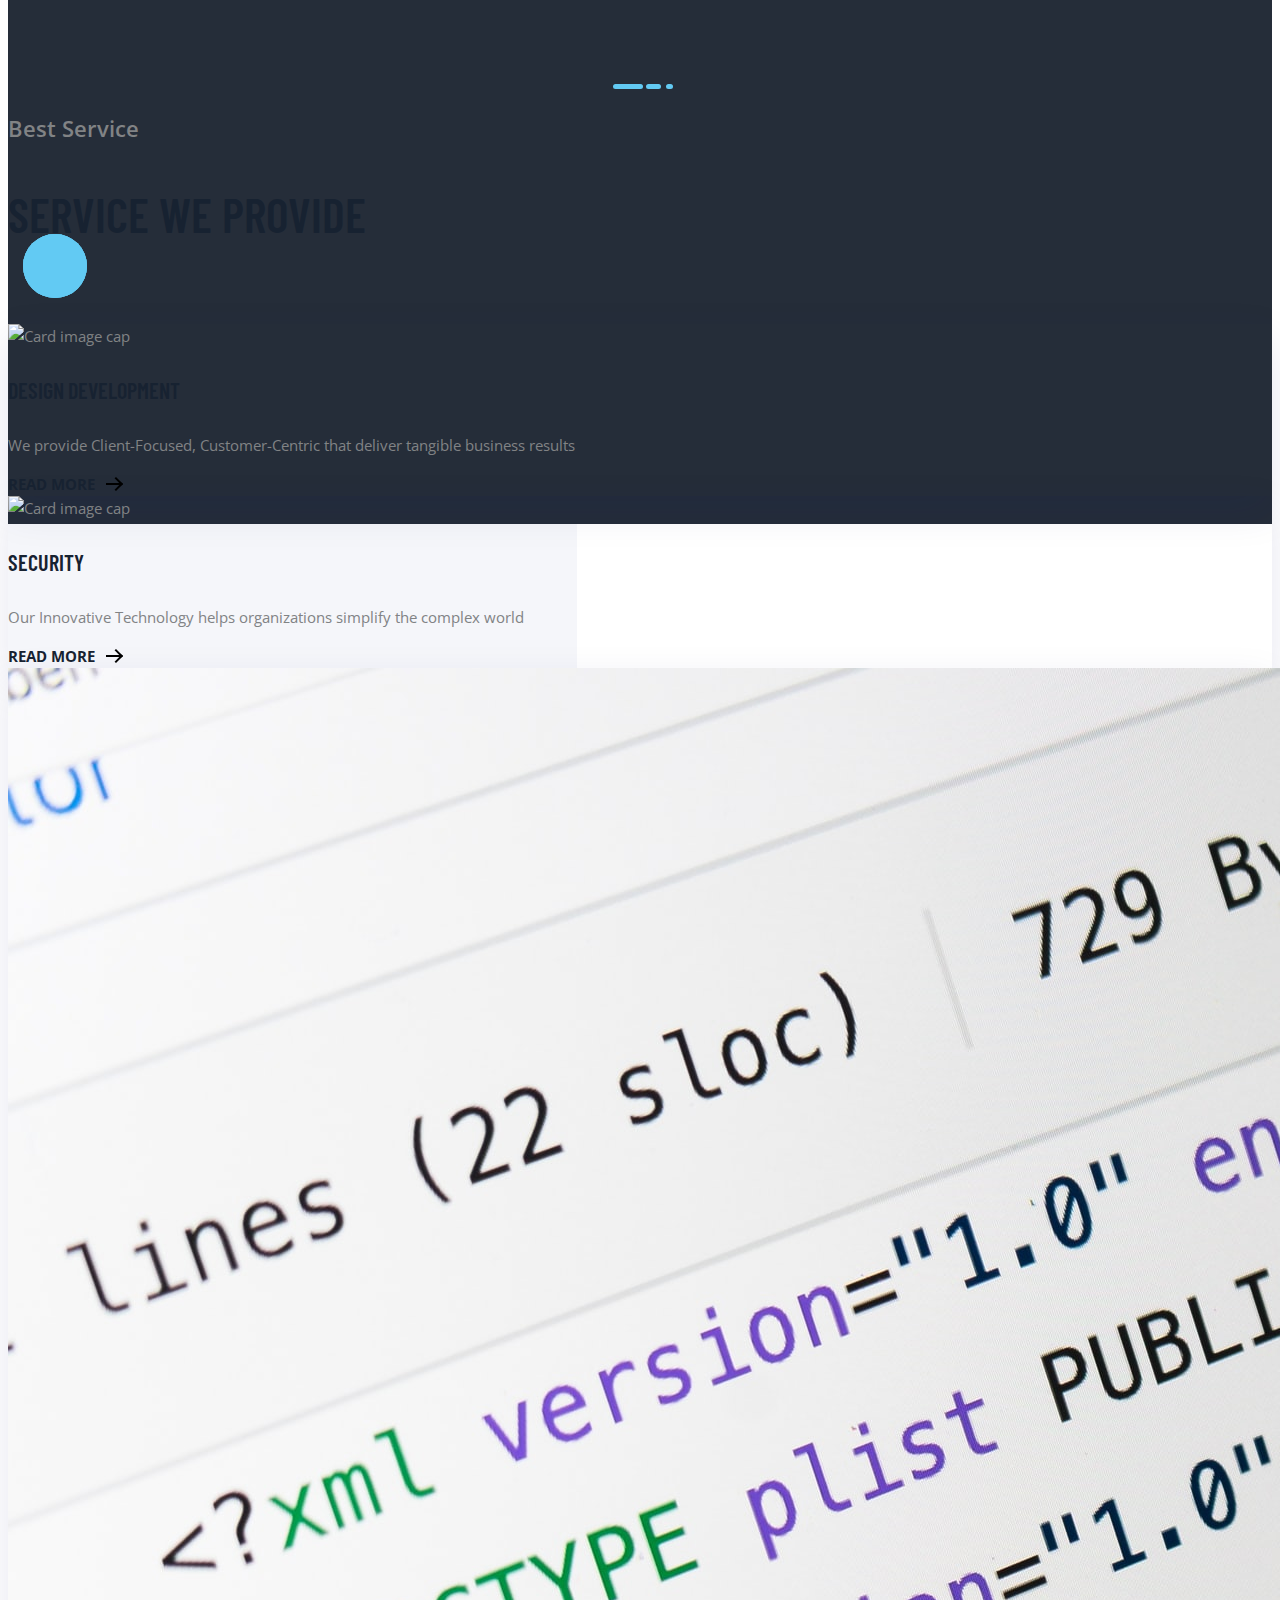
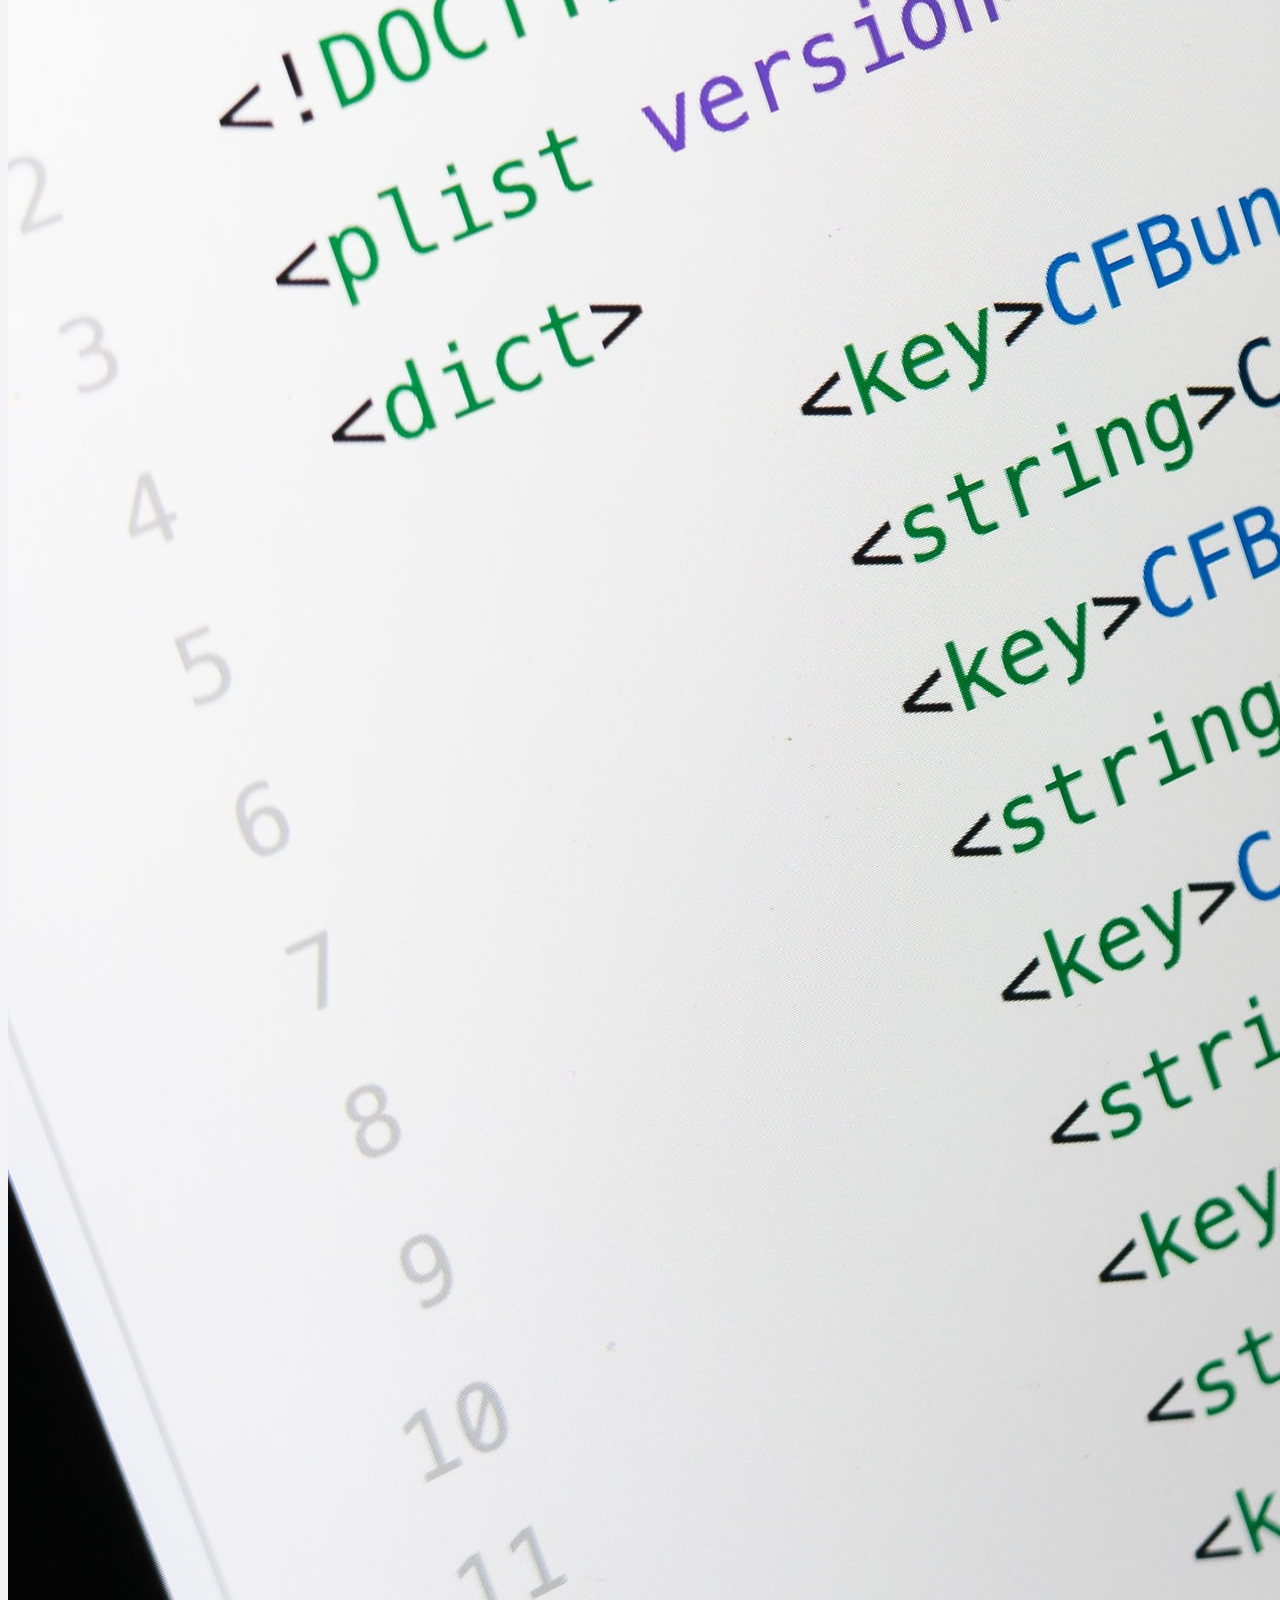
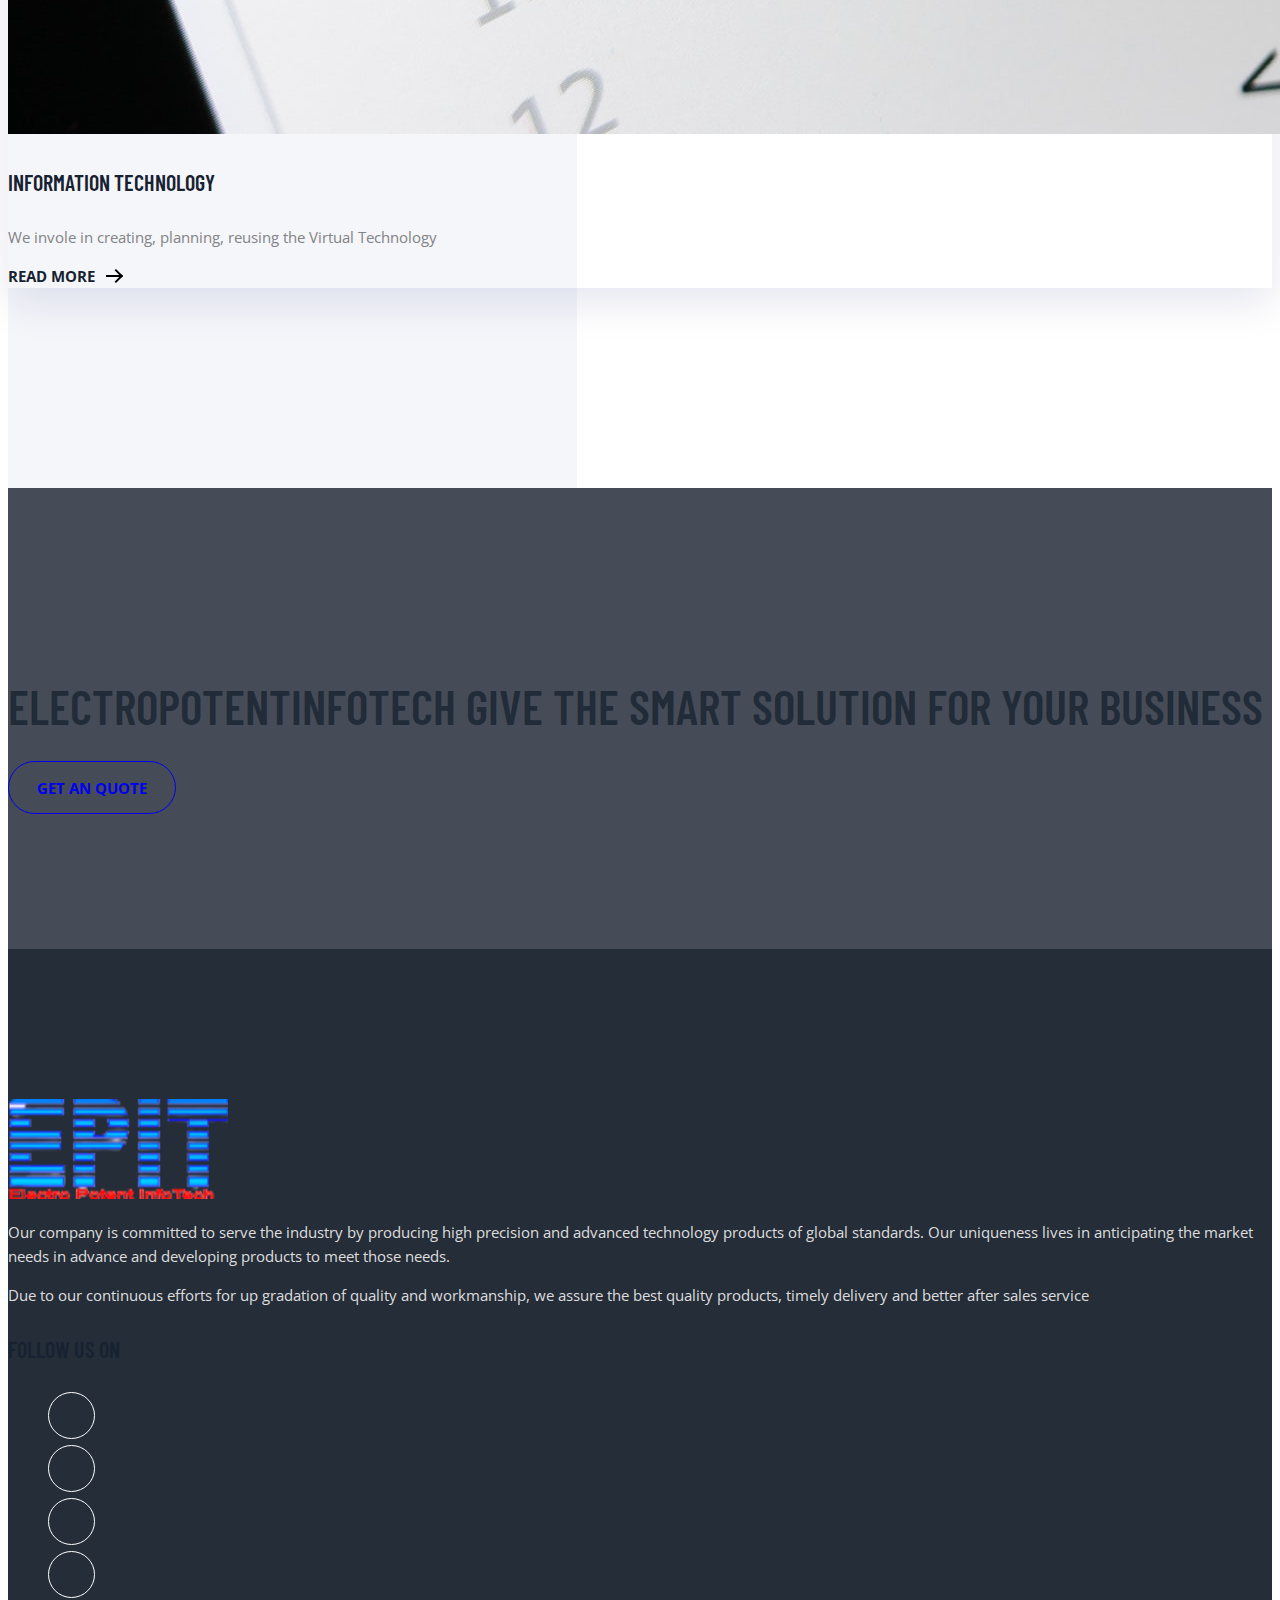
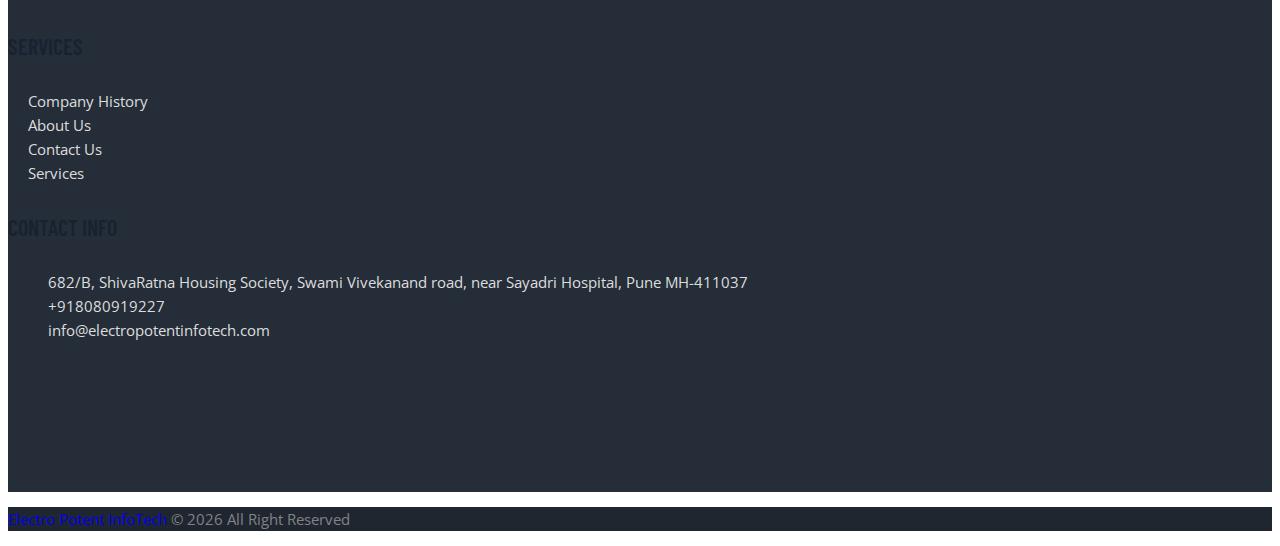
==== commit 2f404a77: "Intial commit" ====
--- a/index.html
+++ b/index.html
@@ -43,9 +43,9 @@
 </head>
 <body>
   <!-- preloader start -->
-  <div class="preloader">
+  <!-- <div class="preloader">
     <div class="spin"></div>
-  </div>
+  </div> -->
   <!-- preloader end -->
 <!-- header -->
 <header>
@@ -90,7 +90,7 @@
         
                         </ul>
           <!-- search -->
-          <div class="search px-4 pb-3 pb-lg-0">
+          <!-- <div class="search px-4 pb-3 pb-lg-0">
             <button id="searchOpen" class="search-btn"><i class="fa fa-search text-dark"></i></button>
             <div class="search-wrapper">
               <form action="#">
@@ -98,9 +98,9 @@
               </form>
               <button id="searchClose" class="search-close"><i class="fa fa-close text-dark"></i></button>
             </div>
-          </div>
+          </div> -->
           <!-- get start btn -->
-          <a href="service.html" class="btn btn-info hover-ripple">get started</a>
+          <a href="service.html" class="btn btn-info hover-ripple ml-5">get started</a>
         </div>
       </nav>
     </div>
@@ -352,10 +352,10 @@
   <div class="card border-0 rounded-0 box-shadow">
     <img class="card-img-top rounded-0" src="NewImages/designanddevelopment.jpg" alt="Card image cap">
     <div class="card-body position-relative">
-      <i class="card-icon fa fa-bar-chart bg-info "></i>
-      <h4><a href="service-single.html" class="text-dark">Design Development</a></h4>
+      <i class="card-icon fa fa-bar-chart bg-info pt-3"></i>
+      <h4><a href="service.html" class="text-dark">Design Development</a></h4>
       <p class="card-text">We provide Client-Focused, Customer-Centric that deliver tangible business results</p>
-      <a href="service-single.html" class="btn btn-secondary btn-arrow">Read More</a>
+      <a href="service.html" class="btn btn-secondary btn-arrow">Read More</a>
     </div>
   </div>
 </div>
@@ -364,10 +364,10 @@
   <div class="card border-0 rounded-0 box-shadow">
     <img class="card-img-top rounded-0" src="NewImages/security.jpg" alt="Card image cap">
     <div class="card-body position-relative">
-      <i class="card-icon fa fa-handshake-o bg-info"></i>
-      <h4><a href="service-single.html" class="text-dark">Security</a></h4>
+      <i class="card-icon fa fa-handshake-o bg-info pt-3"></i>
+      <h4><a href="service.html" class="text-dark">Security</a></h4>
       <p class="card-text">Our Innovative Technology helps organizations simplify the complex world </p>
-      <a href="service-single.html" class="btn btn-secondary btn-arrow">Read More</a>
+      <a href="service.html" class="btn btn-secondary btn-arrow">Read More</a>
     </div>
   </div>
 </div>
@@ -376,10 +376,10 @@
   <div class="card border-0 rounded-0 box-shadow">
     <img class="card-img-top rounded-0" src="NewImages/software.jpg" alt="Card image cap">
     <div class="card-body position-relative">
-      <i class="card-icon fa fa-briefcase bg-info"></i>
-      <h4><a href="service-single.html" class="text-dark">Information Technology</a></h4>
+      <i class="card-icon fa fa-briefcase bg-info pt-3"></i>
+      <h4><a href="service.html" class="text-dark">Information Technology</a></h4>
       <p class="card-text">We invole in creating, planning, reusing  the Virtual Technology</p>
-      <a href="service-single.html" class="btn btn-secondary btn-arrow">Read More</a>
+      <a href="service.html" class="btn btn-secondary btn-arrow">Read More</a>
     </div>
   </div>
 </div>
@@ -446,8 +446,7 @@
                 <li class="mb-3 text-light"><a class="text-light d-block" href="about.html">About Us</a></li>
                 <li class="mb-3 text-light"><a class="text-light d-block" href="contact.html">Contact Us</a></li>
                 <li class="mb-3 text-light"><a class="text-light d-block" href="service.html">Services</a></li>
-                <li class="mb-3 text-light"><a class="text-light d-block" href="privacy-policy.html">Privacy Policy</a></li>
-              </ul>
+                              </ul>
             </div>
               <!-- contact info -->
               <div class="col-6 mb-5">
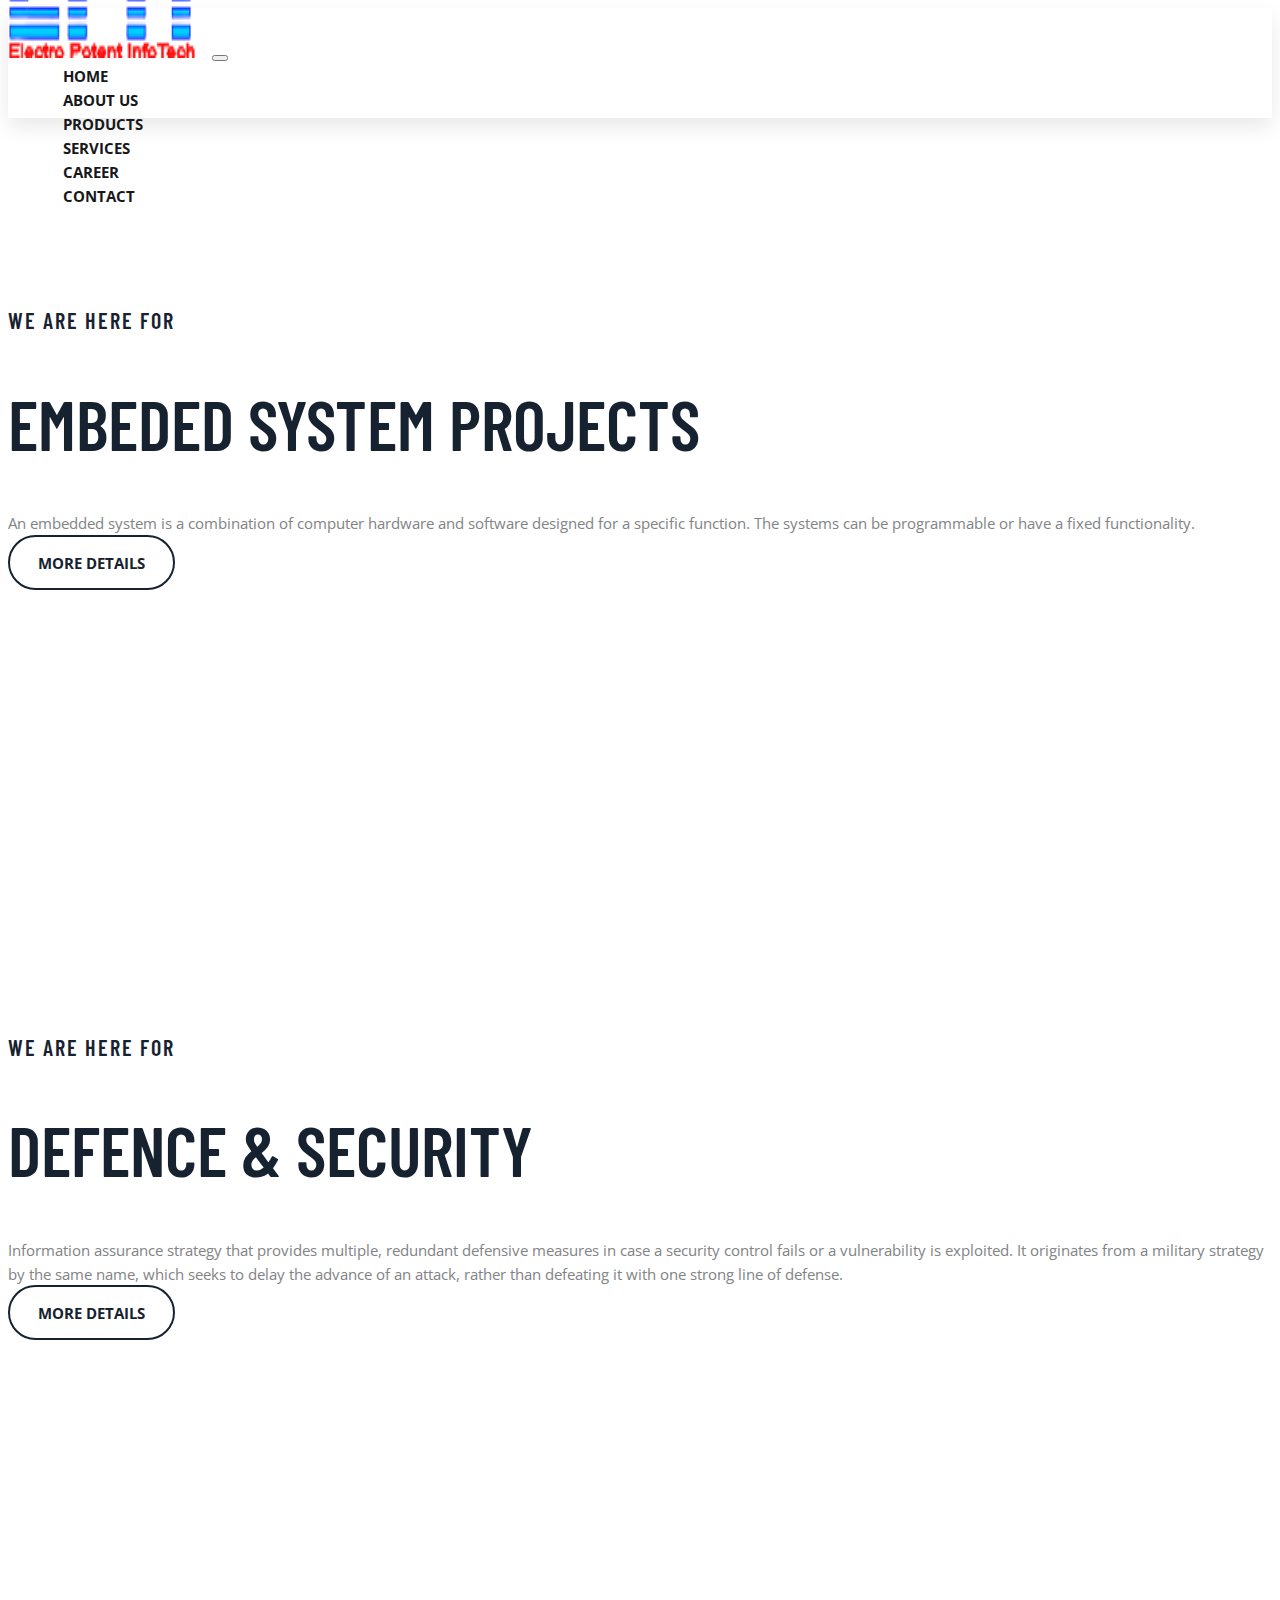
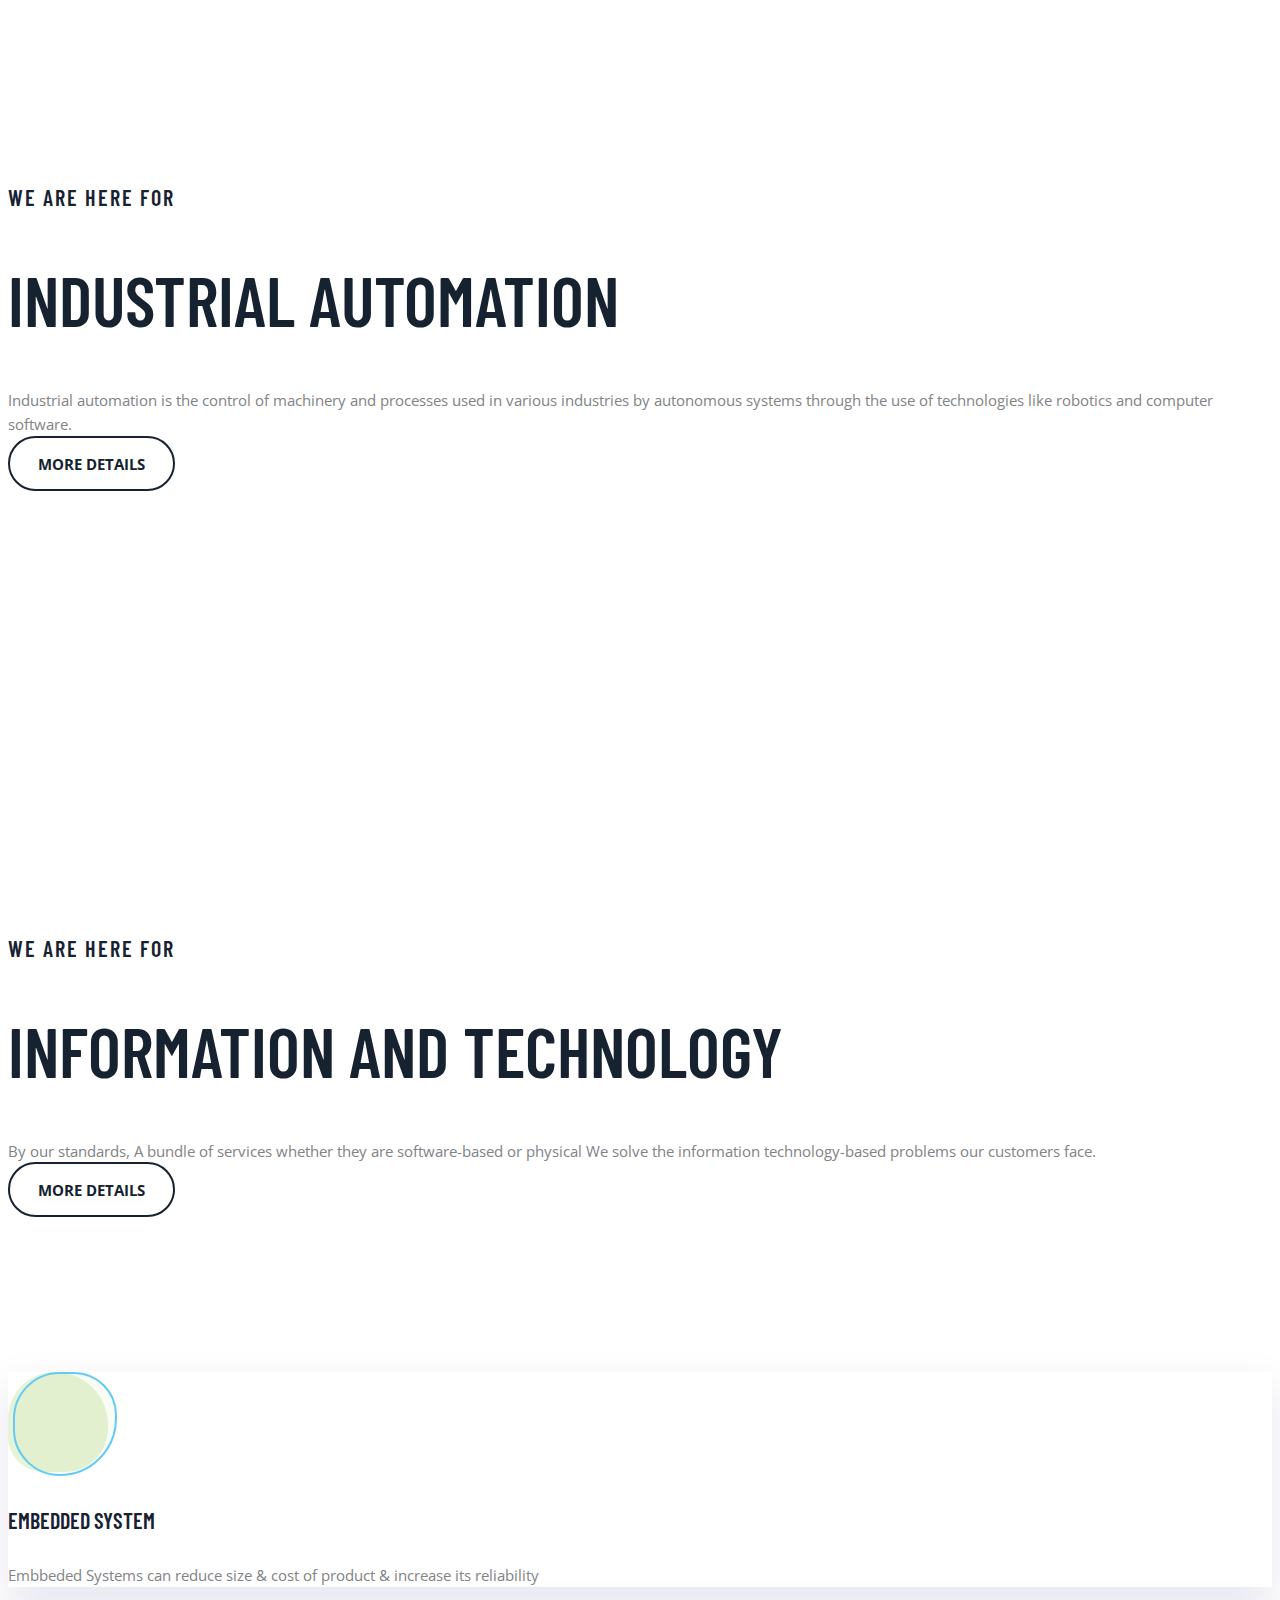
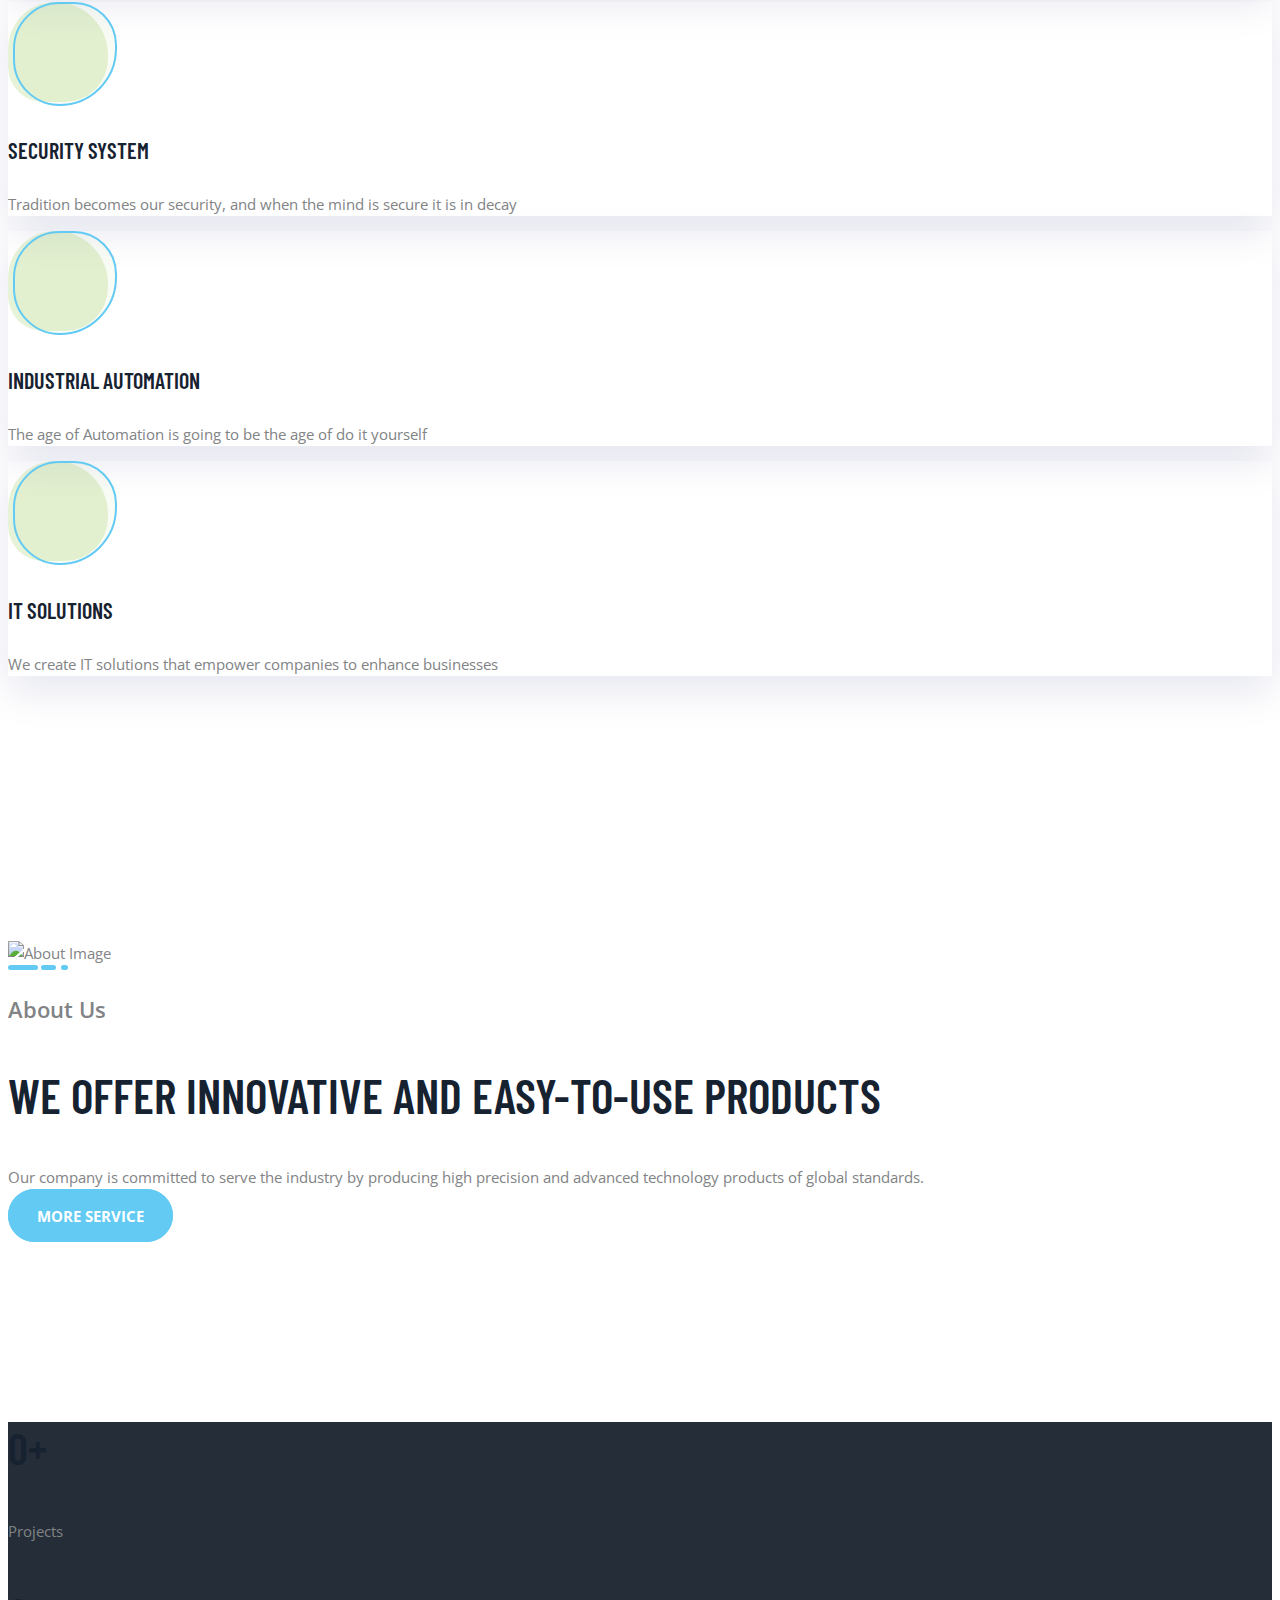
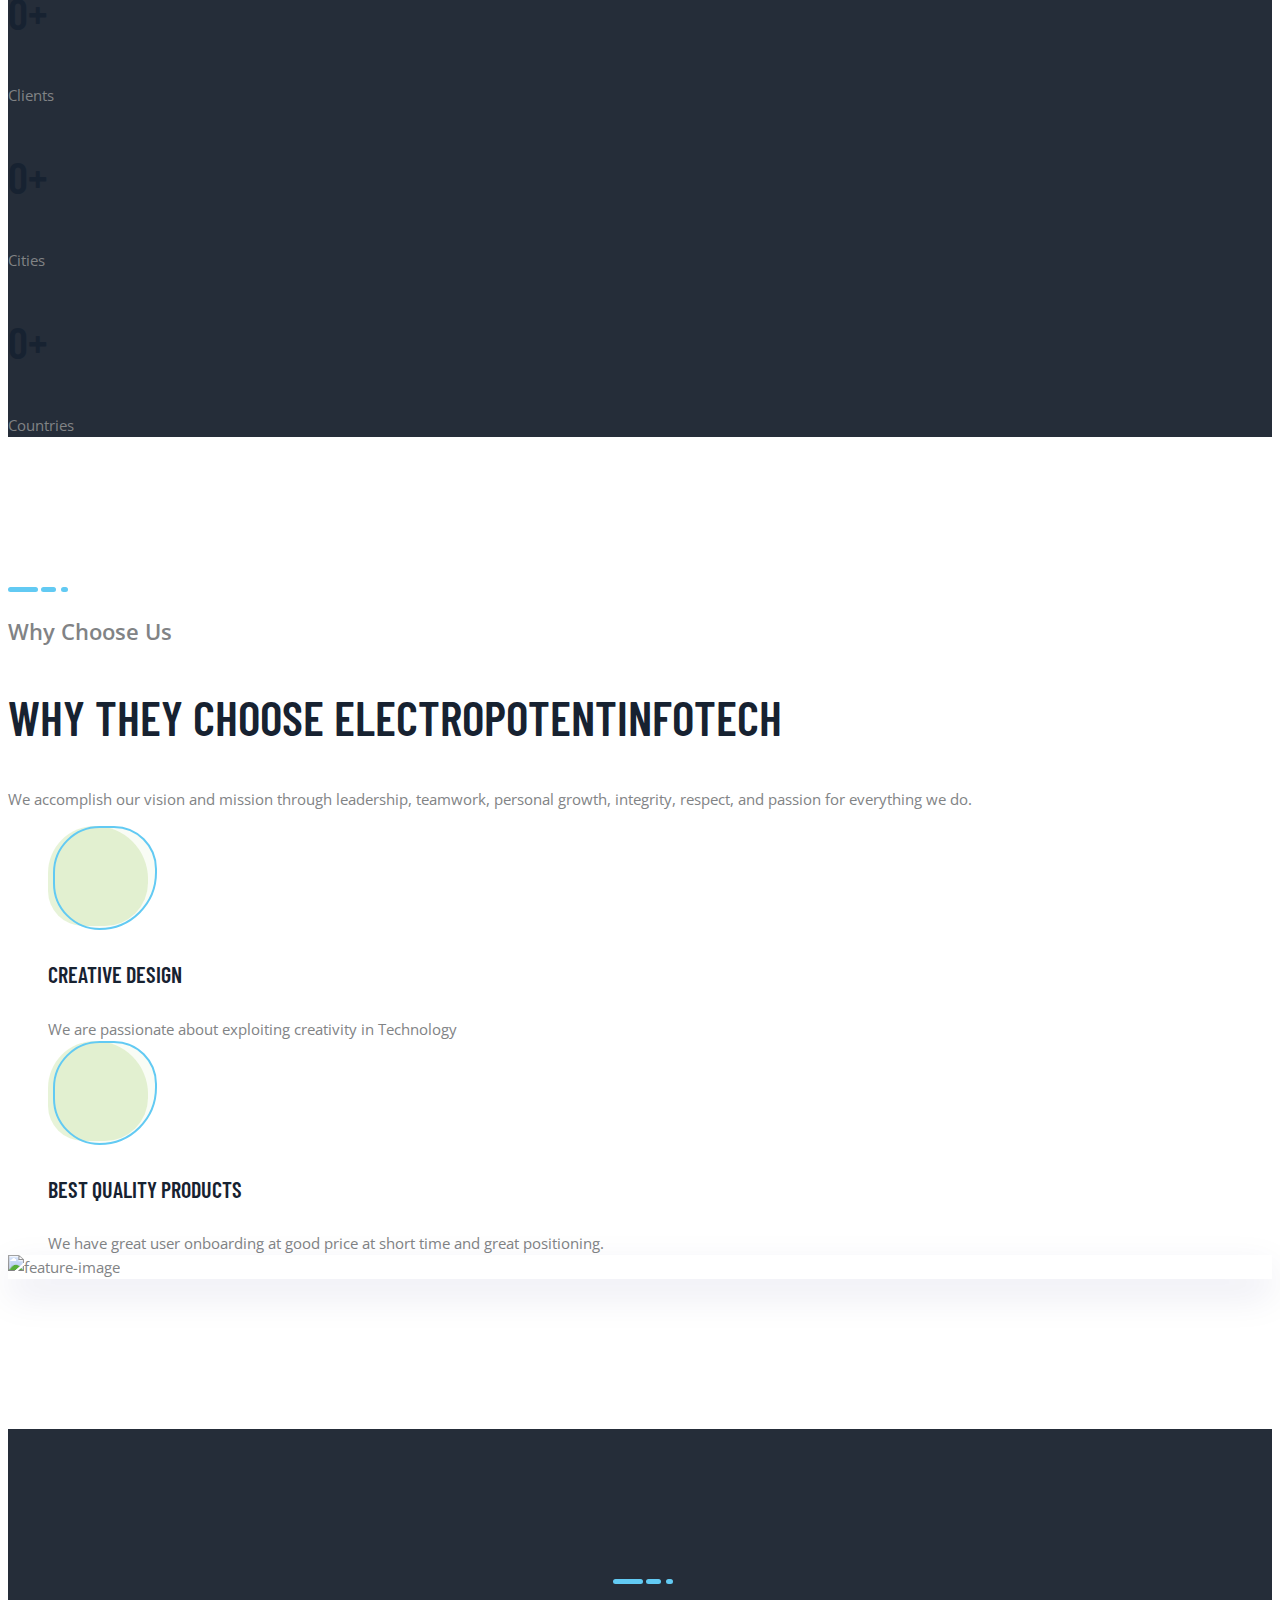
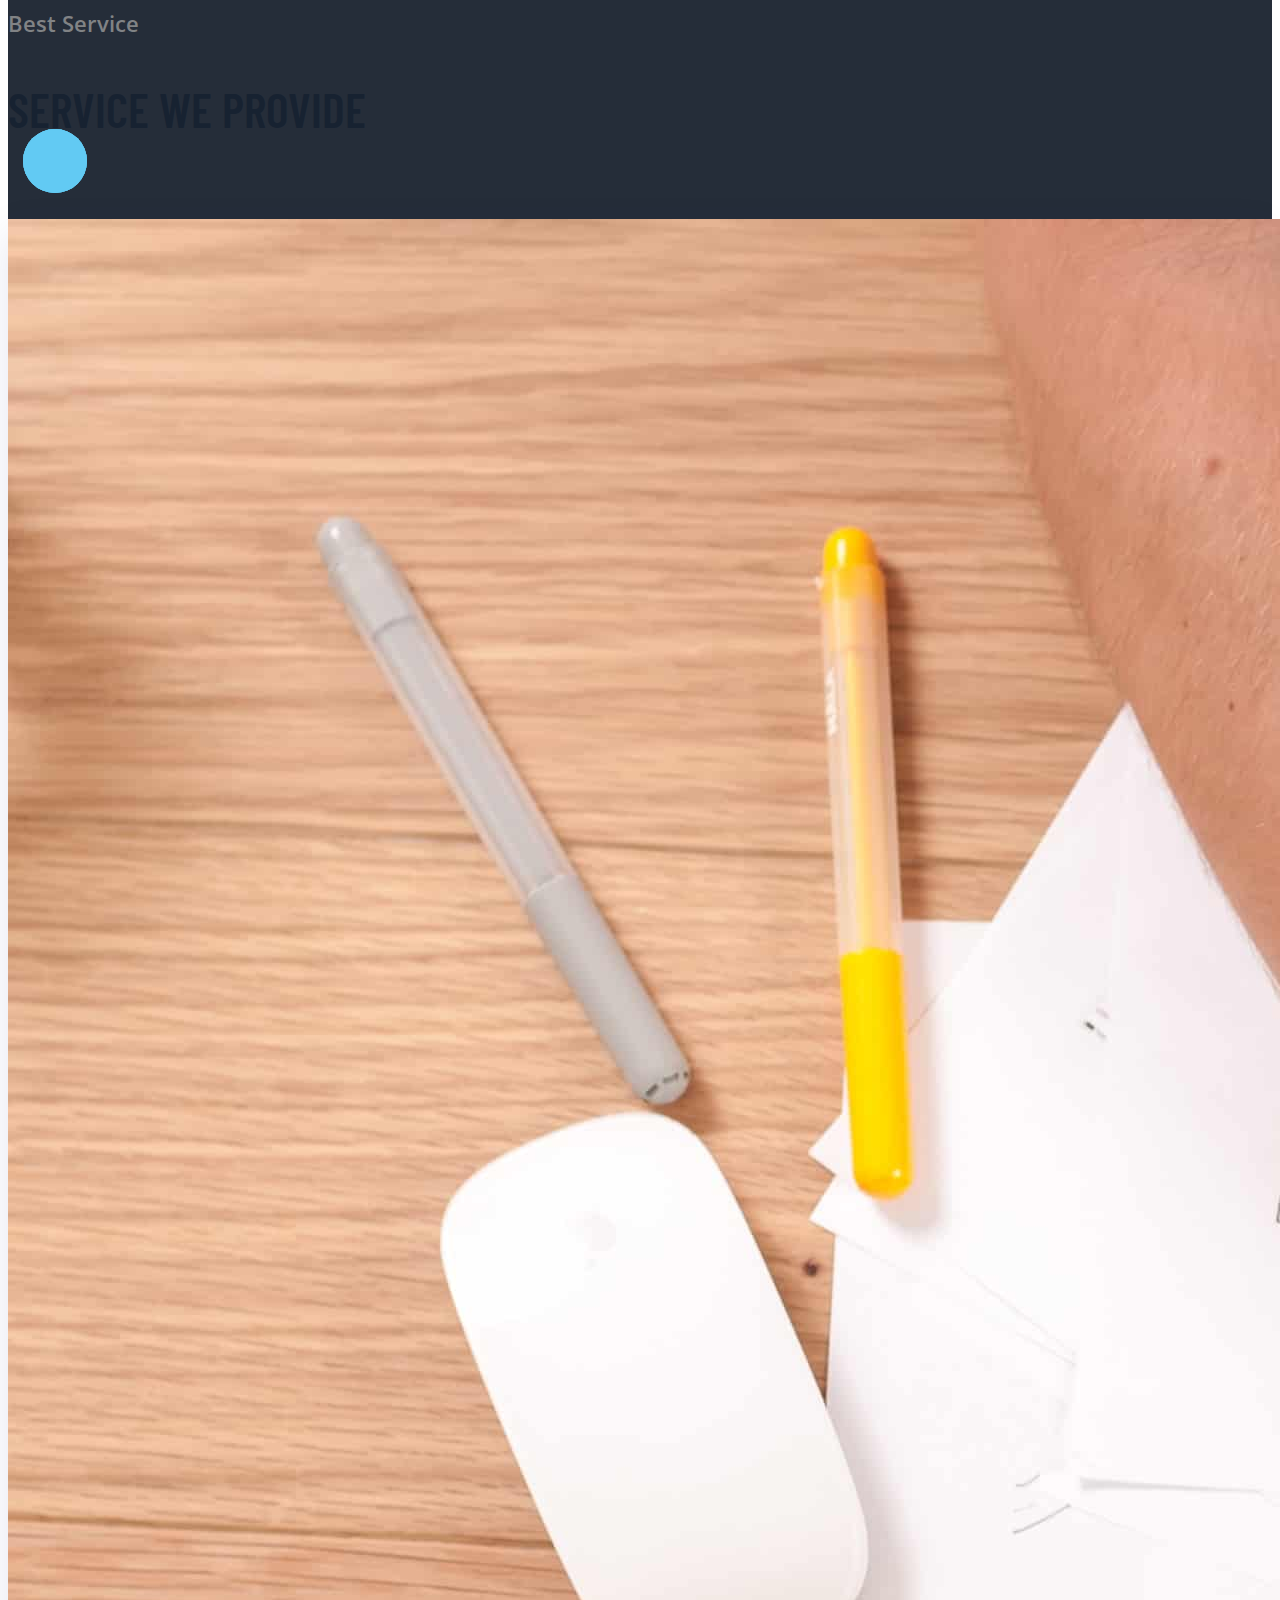
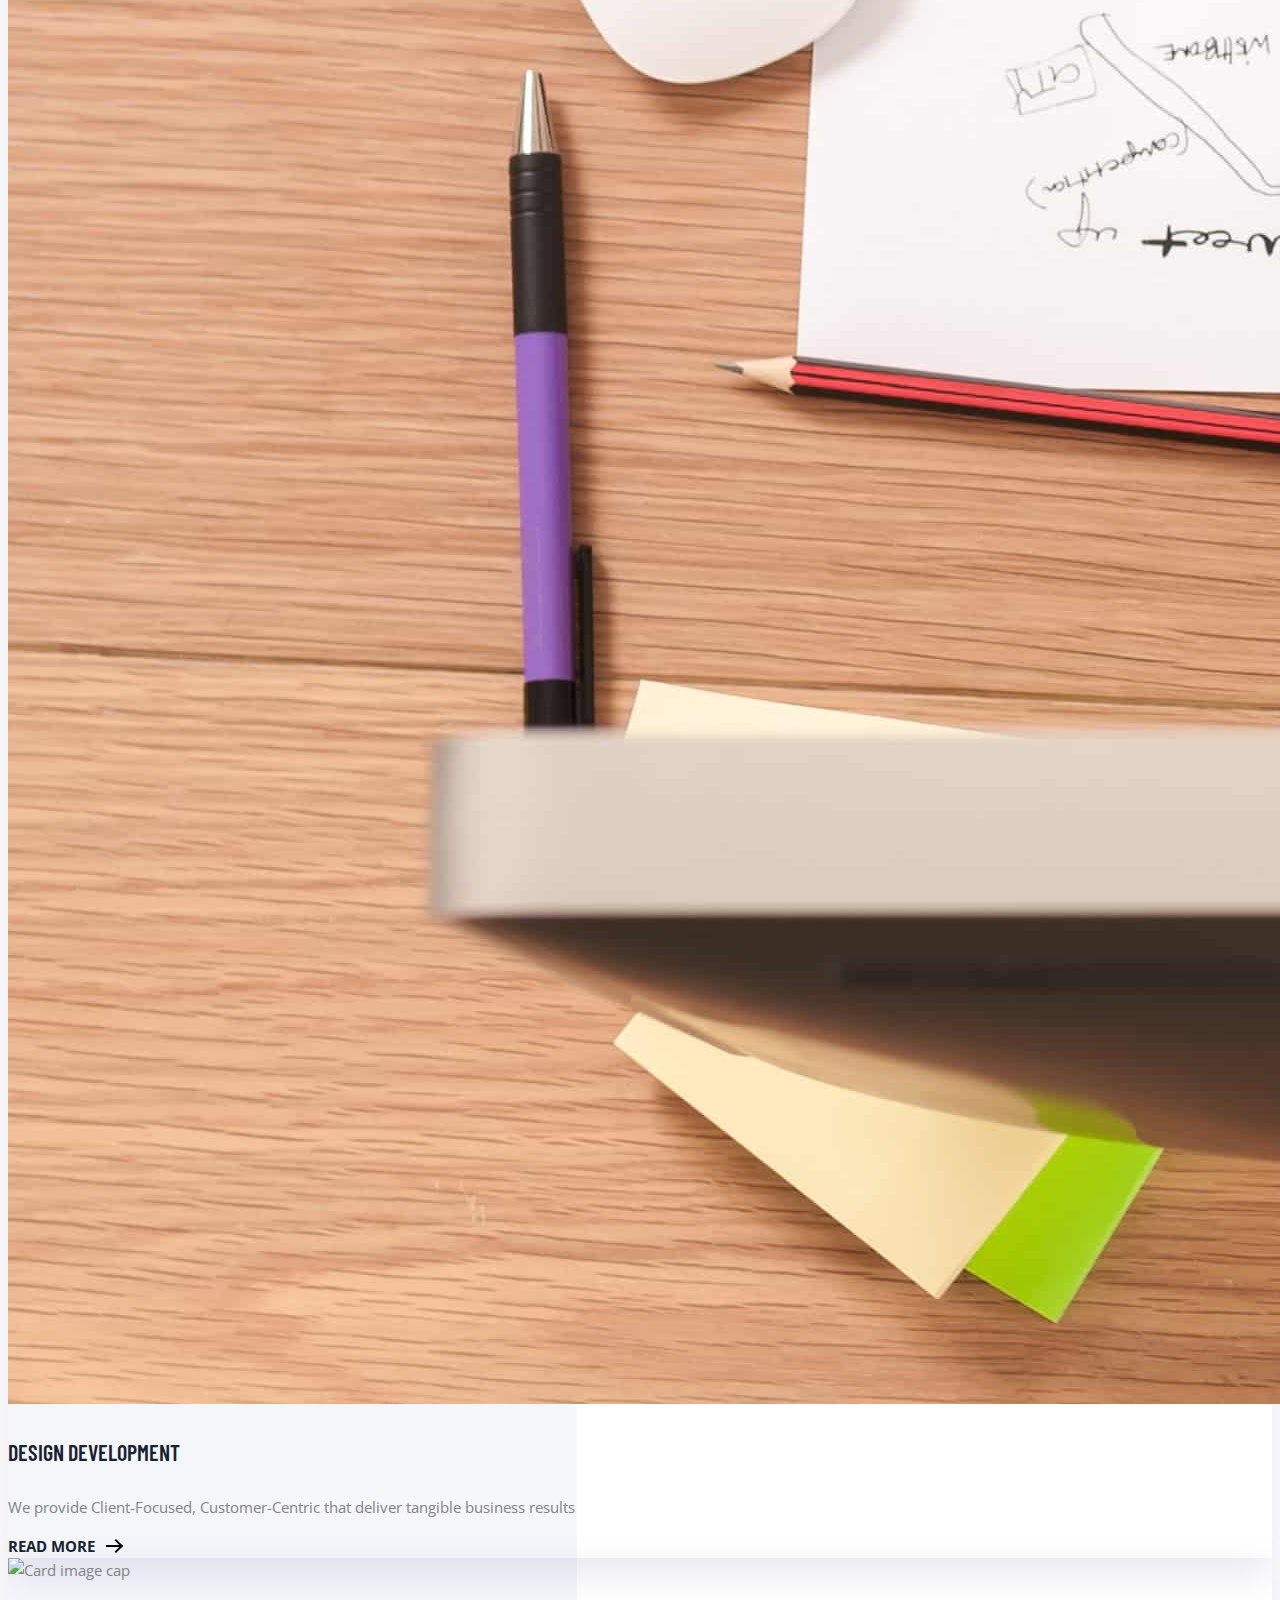
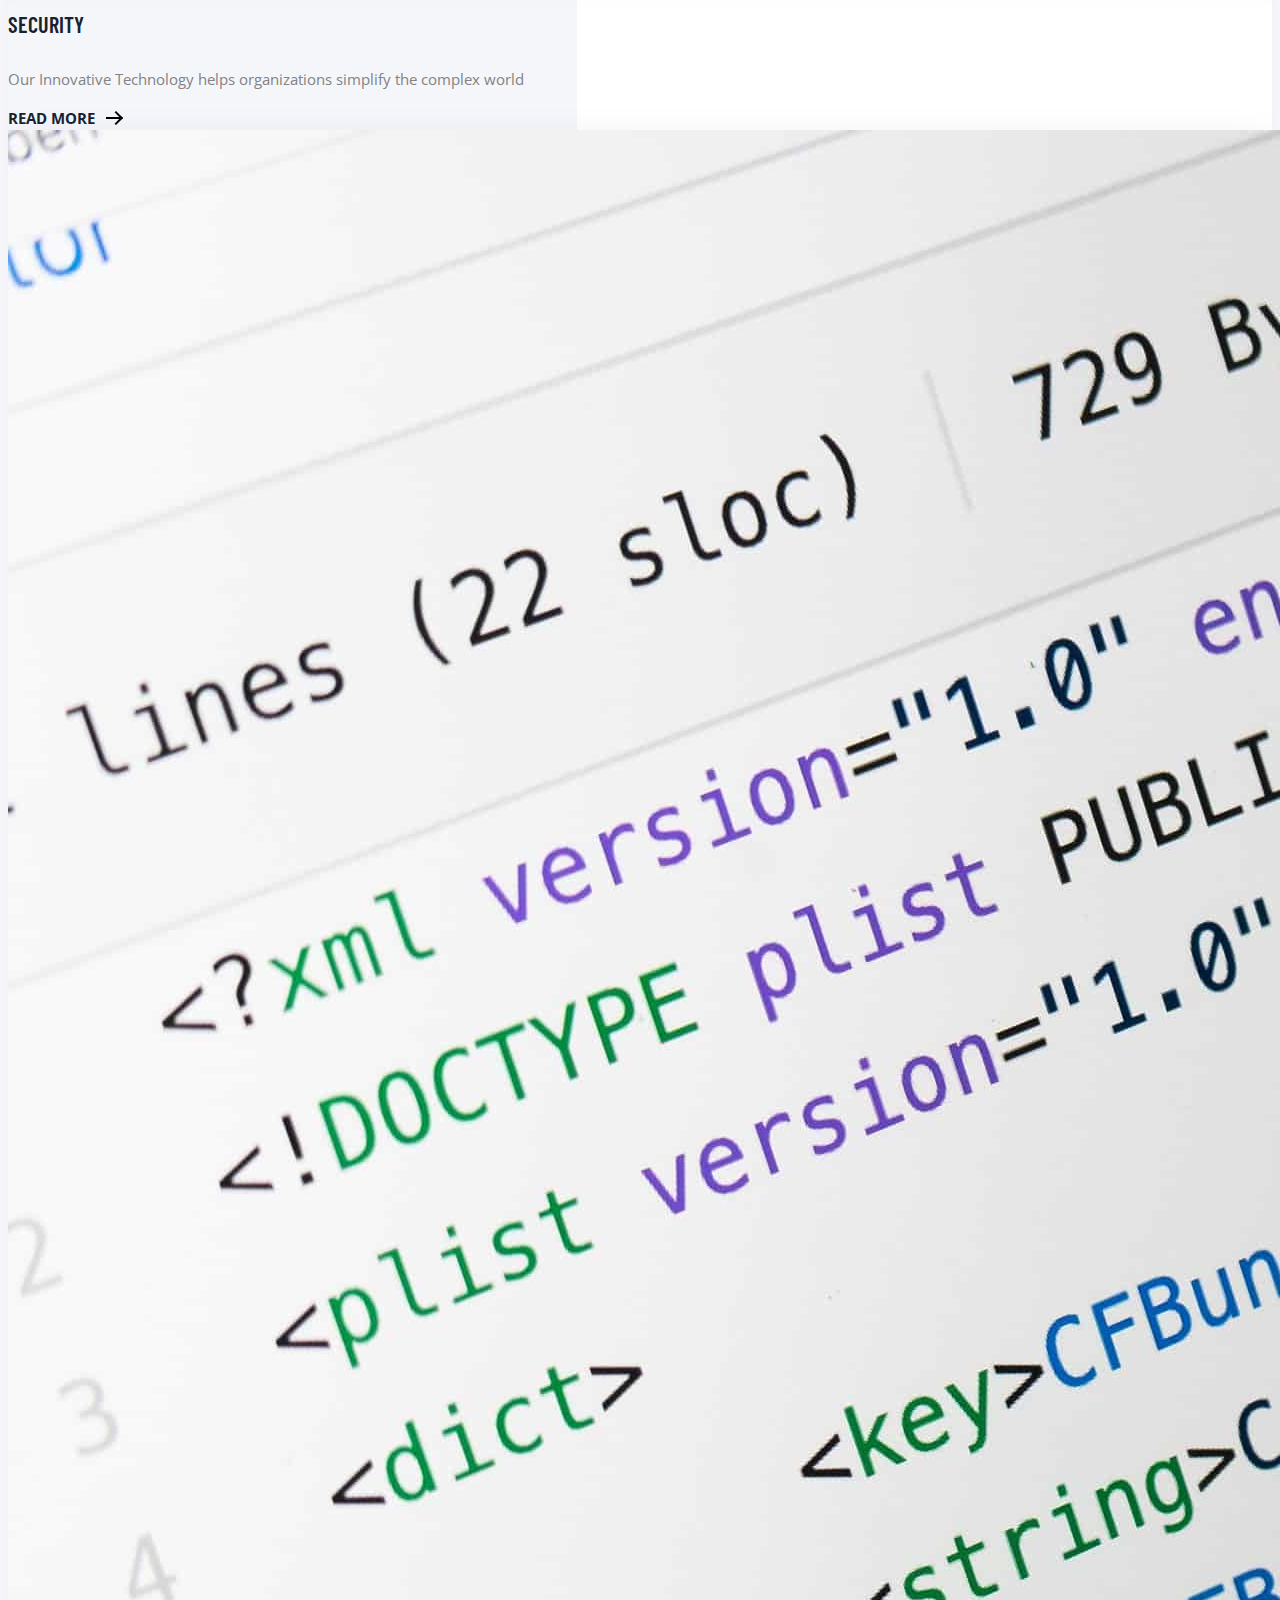
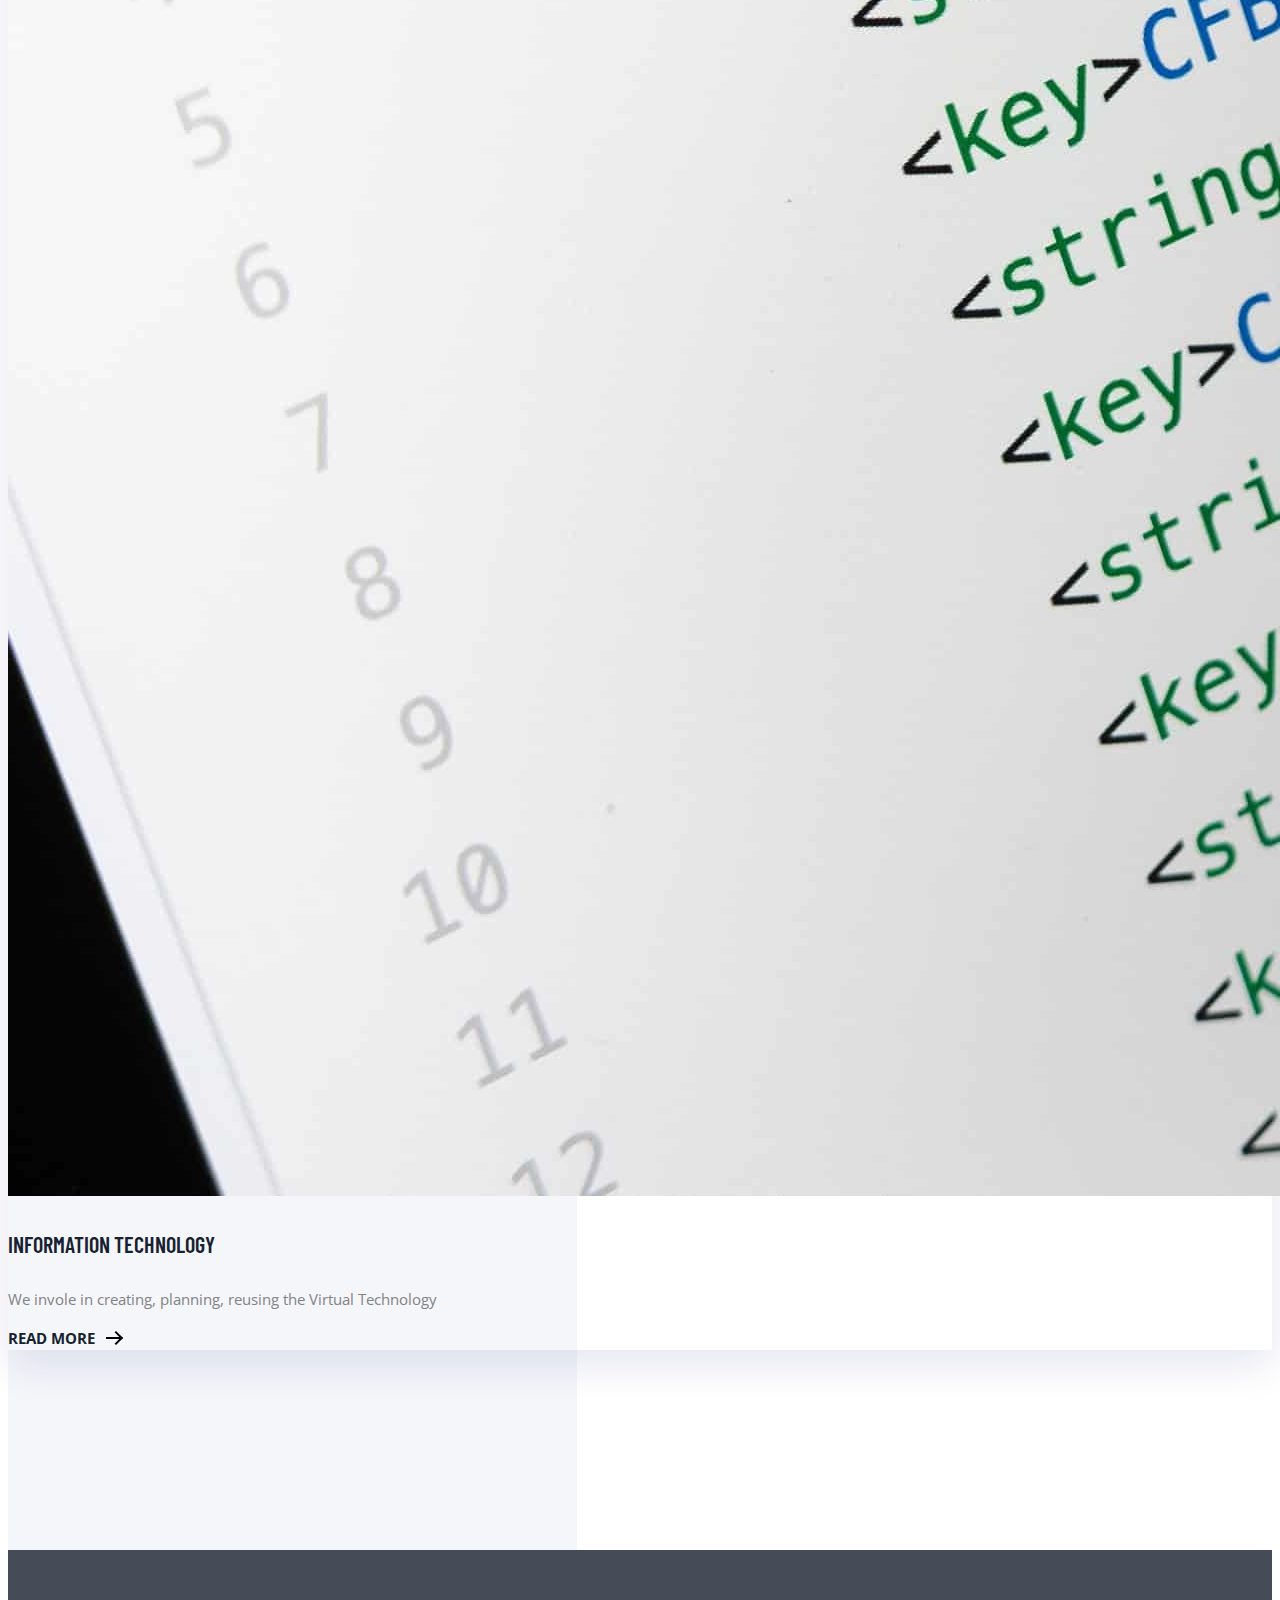
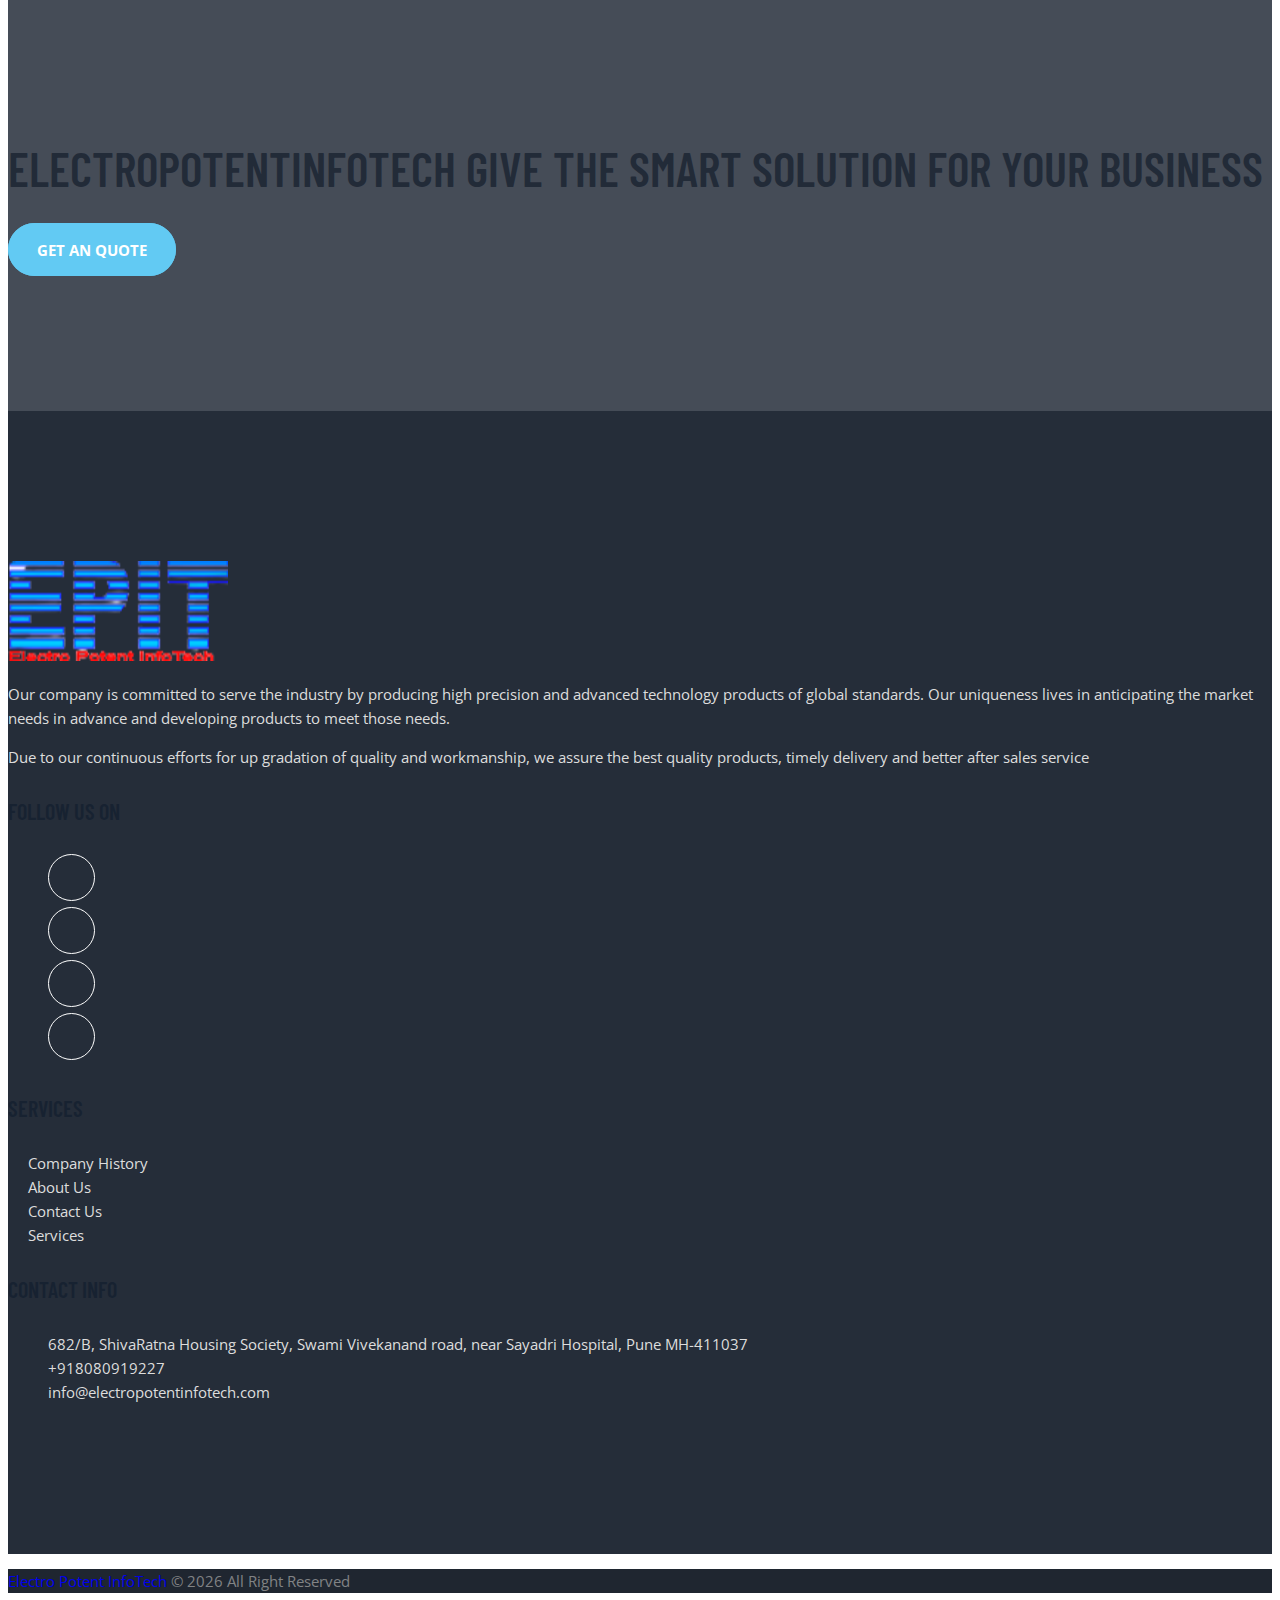
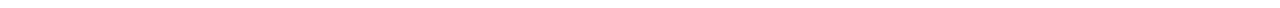
==== commit e2474988: "Merge pull request #5 from azam-12/master" ====
--- a/index.html
+++ b/index.html
@@ -1,12 +1,4 @@
 <!DOCTYPE html>
-
-<!--
- // WEBSITE: https://themefisher.com
- // TWITTER: https://twitter.com/themefisher
- // FACEBOOK: https://www.facebook.com/themefisher
- // GITHUB: https://github.com/themefisher/
--->
-
 <html lang="zxx">
 
 <head>
@@ -50,14 +42,12 @@
 <!-- header -->
 <header>
  <!-- navigation -->
-  <div class="navigation-sm bg-white position-relative">
-    <div class="container">
+  <div class="navigation bg-white position-relative pl-5 pr-5">
+    <div class="container-fluid ml-5 mr-5">
       <nav class="navbar navbar-expand-lg navbar-light bg-white">
         <a class="navbar-brand" href="index.html">
-          <img class="img-fluid" src="NewImages/logo1.png" width="180px" height="55px" >
-          <!-- <div class="d-flex align-items-center "><i class="fa-solid fa-microchip  m-1 p-1 text-success display-4" ></i>
-        <h2  class="  border-left border-success pt-2 pl-2" >EPIT</h2></div> -->
-        </a>
+          <img class="img-fluid" src="NewImages/logo1.png" width="200px" height="150px">
+                  </a>
           
         <button class="navbar-toggler border-0" type="button" data-toggle="collapse" data-target="#navigation"
           aria-controls="navigation" aria-expanded="false" aria-label="Toggle navigation">
@@ -82,25 +72,15 @@
               </a>
             </li>
             <li class="nav-item">
+              <a class="nav-link" href="service.html">Services</a>
+            </li>
+            <li class="nav-item">
+              <a class="nav-link" href="career.php">Career   </a>
+            </li>
+            <li class="nav-item">
               <a class="nav-link" href="contact.html">Contact</a>
             </li>
-            <li class="nav-item">
-              <a class="nav-link" href="service.html">Services</a>
-            </li>
-        
                         </ul>
-          <!-- search -->
-          <!-- <div class="search px-4 pb-3 pb-lg-0">
-            <button id="searchOpen" class="search-btn"><i class="fa fa-search text-dark"></i></button>
-            <div class="search-wrapper">
-              <form action="#">
-                <input class="search-box form-control" id="search" type="search" placeholder="Type & Hit Enter...">
-              </form>
-              <button id="searchClose" class="search-close"><i class="fa fa-close text-dark"></i></button>
-            </div>
-          </div> -->
-          <!-- get start btn -->
-          <a href="service.html" class="btn btn-info hover-ripple ml-5">get started</a>
         </div>
       </nav>
     </div>
@@ -173,44 +153,44 @@
   <div class="container">
     <div class="row">
       <!-- feature item -->
-<div class="col-lg-3 col-sm-6 mb-4 mb-lg-0">
+<div class="col-lg-3 col-sm-6 mb-4 mb-lg-0"> <a href="Embeddedsystems.html">
   <div class="bg-white py-5 px-4 text-center box-shadow transition hover-bg-dark ">
     <div class="icon-bg mb-4 water-wave">
       <i class="fa fa-diamond icon text-info"></i>
     </div>
     <h4 class="mb-4">Embedded System</h4>
     <p>Embbeded Systems can reduce size & cost of product & increase its reliability</p>
-  </div>
+  </div></a>
 </div>
 <!-- feature item -->
-<div class="col-lg-3 col-sm-6 mb-4 mb-lg-0">
+<div class="col-lg-3 col-sm-6 mb-4 mb-lg-0"><a href="Security.html">
   <div class="bg-white py-5 px-4 text-center box-shadow transition hover-bg-dark">
     <div class="icon-bg mb-4 water-wave">
       <i class="fa fa-bar-chart icon text-info"></i>
     </div>
     <h4 class="mb-4">security system</h4>
     <p>Tradition becomes our security, and when the mind is secure it is in decay</p>
-  </div>
+  </div></a>
 </div>
 <!-- feature item -->
-<div class="col-lg-3 col-sm-6 mb-4 mb-lg-0">
+<div class="col-lg-3 col-sm-6 mb-4 mb-lg-0"><a href="Industrailauto.html">
   <div class="bg-white py-5 px-4 text-center box-shadow transition hover-bg-dark">
     <div class="icon-bg mb-4 water-wave">
       <i class="fa fa-lightbulb-o icon text-info"></i>
     </div>
     <h4 class="mb-4">Industrial Automation</h4>
     <p>The age of Automation is going to be the age of do it yourself </p>
-  </div>
+  </div></a>
 </div>
 <!-- feature item -->
-<div class="col-lg-3 col-sm-6 mb-4 mb-lg-0">
+<div class="col-lg-3 col-sm-6 mb-4 mb-lg-0"><a href="ITsolutions.html">
   <div class="bg-white py-5 px-4 text-center box-shadow transition hover-bg-dark">
     <div class="icon-bg mb-4 water-wave">
       <i class="fa fa-dashboard icon text-info"></i>
     </div>
     <h4 class="mb-4">IT Solutions</h4>
     <p>We create IT solutions that empower companies to enhance businesses</p>
-  </div>
+  </div></a>
 </div>
     </div>
   </div>
@@ -226,11 +206,11 @@
       <img class="img-fluid w-100" src="images/about/about-us.png" alt="About Image">
     </div>
     <div class="col-md-6">
-      <span class="section-title-border bg-info"></span>
+      <span class="section-title-border "></span>
       <p class="subtitle">About Us</p>
       <h2 class="section-title">We offer Innovative and easy-to-use products</h2>
       <p class="mb-5">Our company is committed to serve the industry by producing high precision and advanced technology products of global standards.</p>
-      <a href="service.html" class="btn btn-info hover-ripple">more service</a>
+      <a href="service.html" class="btn btn-primary hover-ripple">more service</a>
     </div>
   </div>
 </div>
@@ -247,7 +227,7 @@
   <div class="d-flex align-items-center">
     <i class="fa fa-bullseye icon-lg mr-3 text-info"></i>
     <div>
-      <h3 class="text-white mb-0"><span class="count" data-count="200">0</span>+</h3>
+      <h3 class="text-white mb-0"><span class="count" data-count="500">0</span>+</h3>
       <span class="text-white">Projects </span>
     </div>
   </div>
@@ -289,11 +269,11 @@
 
 
 <!-- feature -->
-<section class="section">
-  <div class="container-fluid">
-    <div class="row align-items-center">
-      <div class="col-lg-4 offset-lg-2 order-lg-1 order-2">
-        <span class="section-title-border bg-info"></span>
+<section class="section ">
+  <div class="container-fluid pr-5 pl-5">
+    <div class="row align-items-center  justify-content-between ml-5 mr-5  ">
+      <div class="col-7">
+        <span class="section-title-border "></span>
         <p class="subtitle">Why Choose Us</p>
         <h2 class="section-title">Why They Choose ElectroPotentInfoTech</h2>
         <p class="mb-5">We accomplish our vision and mission through leadership, teamwork, personal growth, integrity, respect, and 
@@ -321,9 +301,9 @@
           </li>
         </ul>
       </div>
-      <div class="col-lg-5 pr-lg-0 order-lg-2 order-1 mb-5 mb-lg-0">
+      <div class="col-5 ">
         <div class="feature-img-bg box-shadow">
-          <img class="img-fluid w-120" src="NewImages/Front.jpg" alt="feature-image">
+          <img class="img-fluid w-120 h-90" src="NewImages/Front.jpg" alt="feature-image">
         </div>
       </div>
     </div>
@@ -337,7 +317,7 @@
     <div class="container">
       <div class="row">
         <div class="col-12 text-center">
-          <span class="section-title-border border-center bg-info"></span>
+          <span class="section-title-border border-center "></span>
           <p class="subtitle">Best Service</p>
           <h2 class="section-title text-white">Service We Provide</h2>
         </div>
@@ -345,14 +325,14 @@
     </div>
   </div>
   <div class="service-wrapper">
-    <div class="container">
-      <div class="row">
+    <div class="container-lg">
+      <div class="row justify-content-between">
         <!-- service-item -->
 <div class="col-lg-4 col-sm-6 mb-4 mb-lg-0">
   <div class="card border-0 rounded-0 box-shadow">
     <img class="card-img-top rounded-0" src="NewImages/designanddevelopment.jpg" alt="Card image cap">
     <div class="card-body position-relative">
-      <i class="card-icon fa fa-bar-chart bg-info pt-3"></i>
+      <i class="card-icon fa fa-bar-chart  "></i>
       <h4><a href="service.html" class="text-dark">Design Development</a></h4>
       <p class="card-text">We provide Client-Focused, Customer-Centric that deliver tangible business results</p>
       <a href="service.html" class="btn btn-secondary btn-arrow">Read More</a>
@@ -364,7 +344,7 @@
   <div class="card border-0 rounded-0 box-shadow">
     <img class="card-img-top rounded-0" src="NewImages/security.jpg" alt="Card image cap">
     <div class="card-body position-relative">
-      <i class="card-icon fa fa-handshake-o bg-info pt-3"></i>
+      <i class="card-icon fa fa-handshake-o  "></i>
       <h4><a href="service.html" class="text-dark">Security</a></h4>
       <p class="card-text">Our Innovative Technology helps organizations simplify the complex world </p>
       <a href="service.html" class="btn btn-secondary btn-arrow">Read More</a>
@@ -376,7 +356,7 @@
   <div class="card border-0 rounded-0 box-shadow">
     <img class="card-img-top rounded-0" src="NewImages/software.jpg" alt="Card image cap">
     <div class="card-body position-relative">
-      <i class="card-icon fa fa-briefcase bg-info pt-3"></i>
+      <i class="card-icon fa fa-briefcase  "></i>
       <h4><a href="service.html" class="text-dark">Information Technology</a></h4>
       <p class="card-text">We invole in creating, planning, reusing  the Virtual Technology</p>
       <a href="service.html" class="btn btn-secondary btn-arrow">Read More</a>
@@ -397,9 +377,9 @@
 <section class="section overlay-secondary bg-fixed" data-background="images/backgrounds/cta-lg.jpg">
   <div class="container">
     <div class="row">
-      <div class="col-lg-7 col-md-10 col-11 text-center mx-auto">
+      <div class="col-lg-11 col-md-10 col-11 text-center mx-auto">
         <h2 class="section-title text-white">ElectroPotentInfoTech give the smart solution for your business</h2>
-        <a href="contact.html" class="btn btn-info hover-ripple">get an quote</a>
+        <a href="contact.html" class="btn btn-primary hover-ripple ">get an quote</a>
       </div>
     </div>
   </div>
@@ -410,16 +390,16 @@
 <!-- footer -->
 <footer>
   <!-- main footer -->
-  <div class="section bg-secondary">
-    <div class="container">
+  <div class="section bg-secondary p-5 mb-0 pb-0">
+    <div class="container-fluid pl-5 pr-5 mb-0">
       <div class="row justify-content-between">
         <!-- footer content -->
-        <div class="col-lg-5 mb-5 mb-lg-0">
+        <div class="col-lg-5">
           <!-- logo -->
           <a class="mb-4 d-inline-block p-1" href="index.html"><img src="NewImages/logo1.png" width="220px" height="100px"></a>
           <p class="text-light">Our company is committed to serve the industry by producing high precision and advanced technology products of global standards. Our uniqueness lives in anticipating the market needs in advance and developing products to meet those needs.</p>
           <p class="text-light mb-5">Due to our continuous efforts for up gradation of quality and workmanship, we assure the best quality products, timely delivery and better after sales service</p>
-          <h4 class="text-white mb-4">Follow Us On</h4>
+          <h4 class="text-white mb-2">Follow Us On</h4>
           <!-- social links -->
           <ul class="list-inline social-icon-alt">
             <li class="list-inline-item">
@@ -440,7 +420,7 @@
           <div class="row">
             <!-- service list -->
             <div class="col-6 mb-5">
-              <h4 class="text-white mb-4">Services</h4>
+              <h4 class="text-white mb-4 mt-5">Services</h4>
               <ul class="list-styled">
                 <li class="mb-3 text-light"><a class="text-light d-block" href="about.html">Company History</a></li>
                 <li class="mb-3 text-light"><a class="text-light d-block" href="about.html">About Us</a></li>
@@ -449,32 +429,26 @@
                               </ul>
             </div>
               <!-- contact info -->
-              <div class="col-6 mb-5">
+              <div class="col-6 mb-5 mt-5">
                 <h4 class="text-white mb-4">Contact Info</h4>
                 <ul class="list-unstyled">
-                  <li class="text-light mb-3">682/B, ShivaRatna Housing Society, Swami Vivekanand road, near Sayadri Hospital, Pune MH-411037</li>
-                  <li class="text-light mb-3">+918080919227</li>
+                  <li class="text-light mb-2">682/B, ShivaRatna Housing Society, Swami Vivekanand road, near Sayadri Hospital, Pune MH-411037</li>
+                  <li class="text-light mb-2">+918080919227</li>
                   <li class="text-light mb-3">info@electropotentinfotech.com</li>
                 </ul>
               </div>
-          
           </div>
         </div>
       </div>
     </div>
   </div>
   <!-- copyright -->
-  <div class="bg-secondary-darken py-4">
-    <div class="container">
-      <div class="row">
-        <div class="col-md-6 text-center text-md-left mb-3 mb-md-0">
-          <p class="mb-0 text-white"><a href="index.html"><span class="text-info">Electro Potent InfoTech</span></a> &copy; <script>
+  <div class="bg-secondary-darken p-1">
+    <div class="container-fluid">
+          <p class="mb-0 text-white text-right"><a href="index.html"><span class="text-danger">Electro Potent InfoTech</span></a> &copy; <script>
               var CurrentYear = new Date().getFullYear()
               document.write(CurrentYear)
             </script> All Right Reserved</p>
-        </div>
-        
-      </div>
     </div>
   </div>
 </footer>
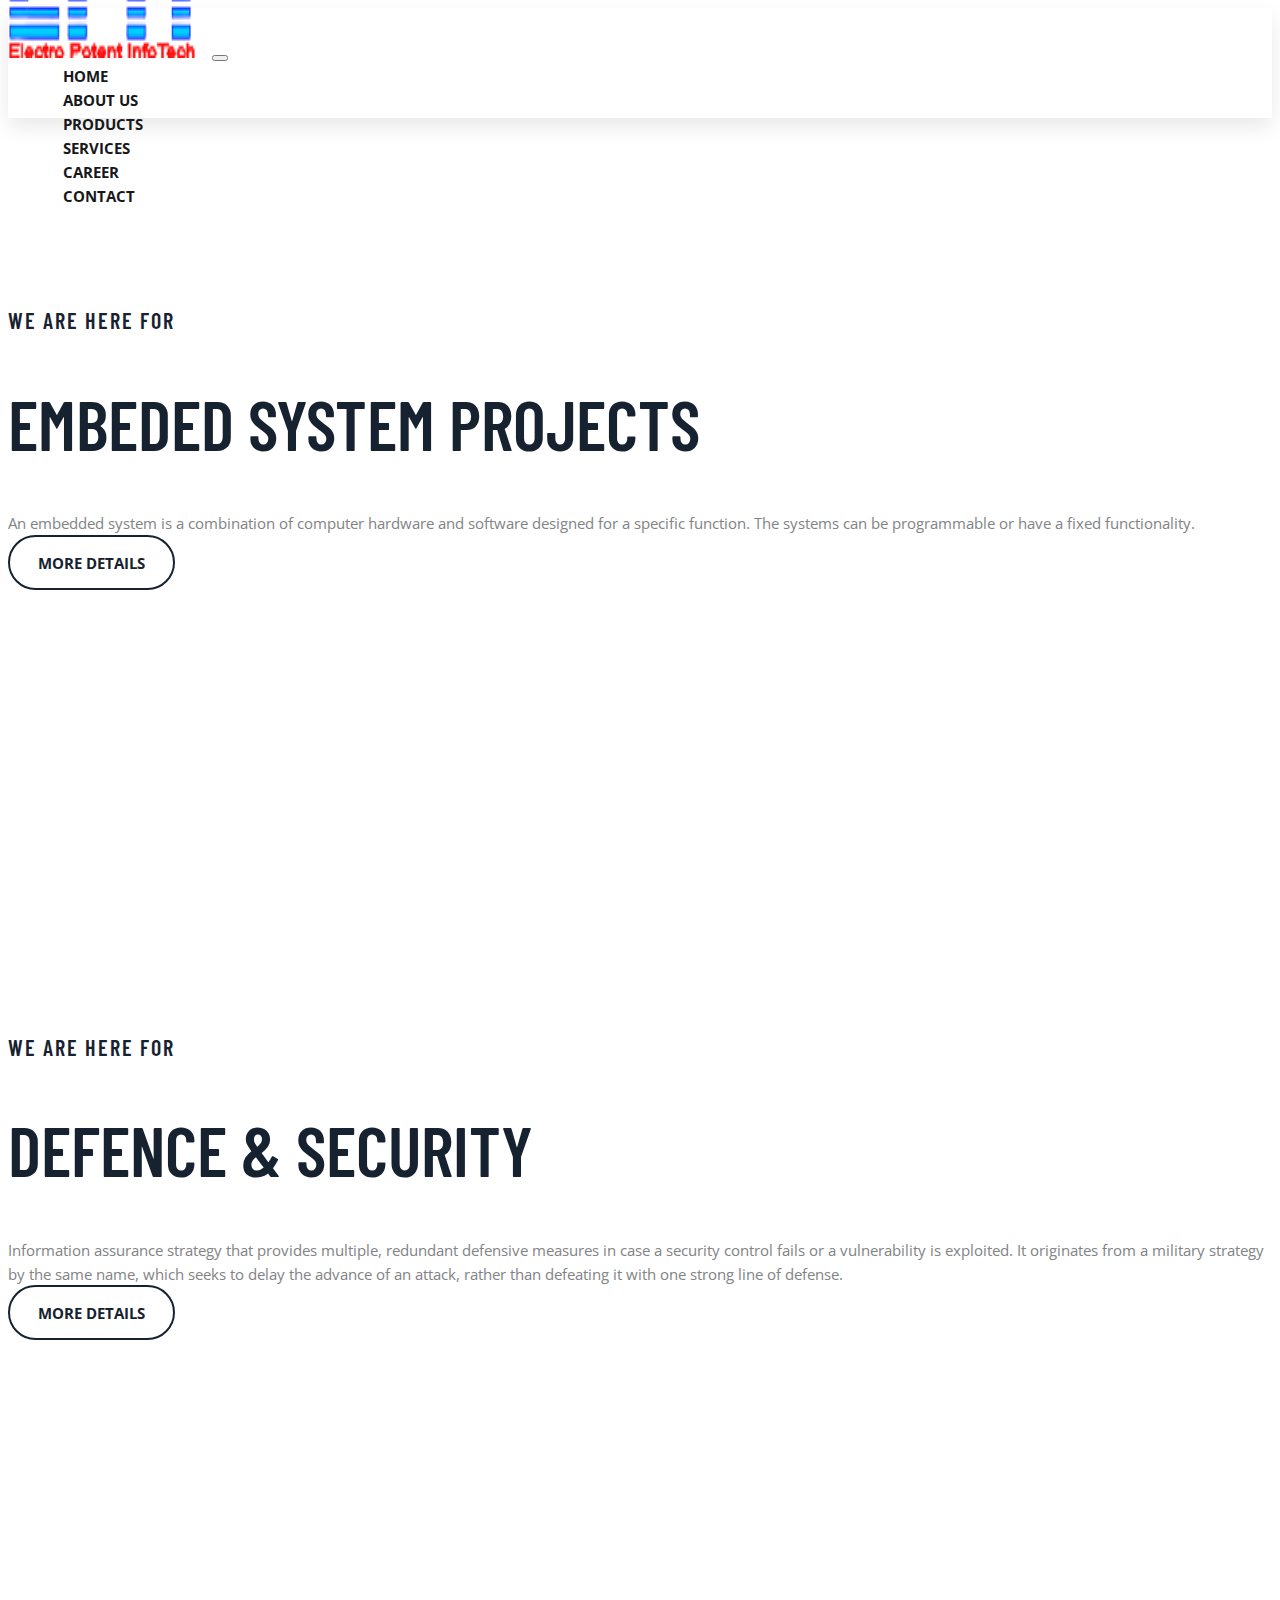
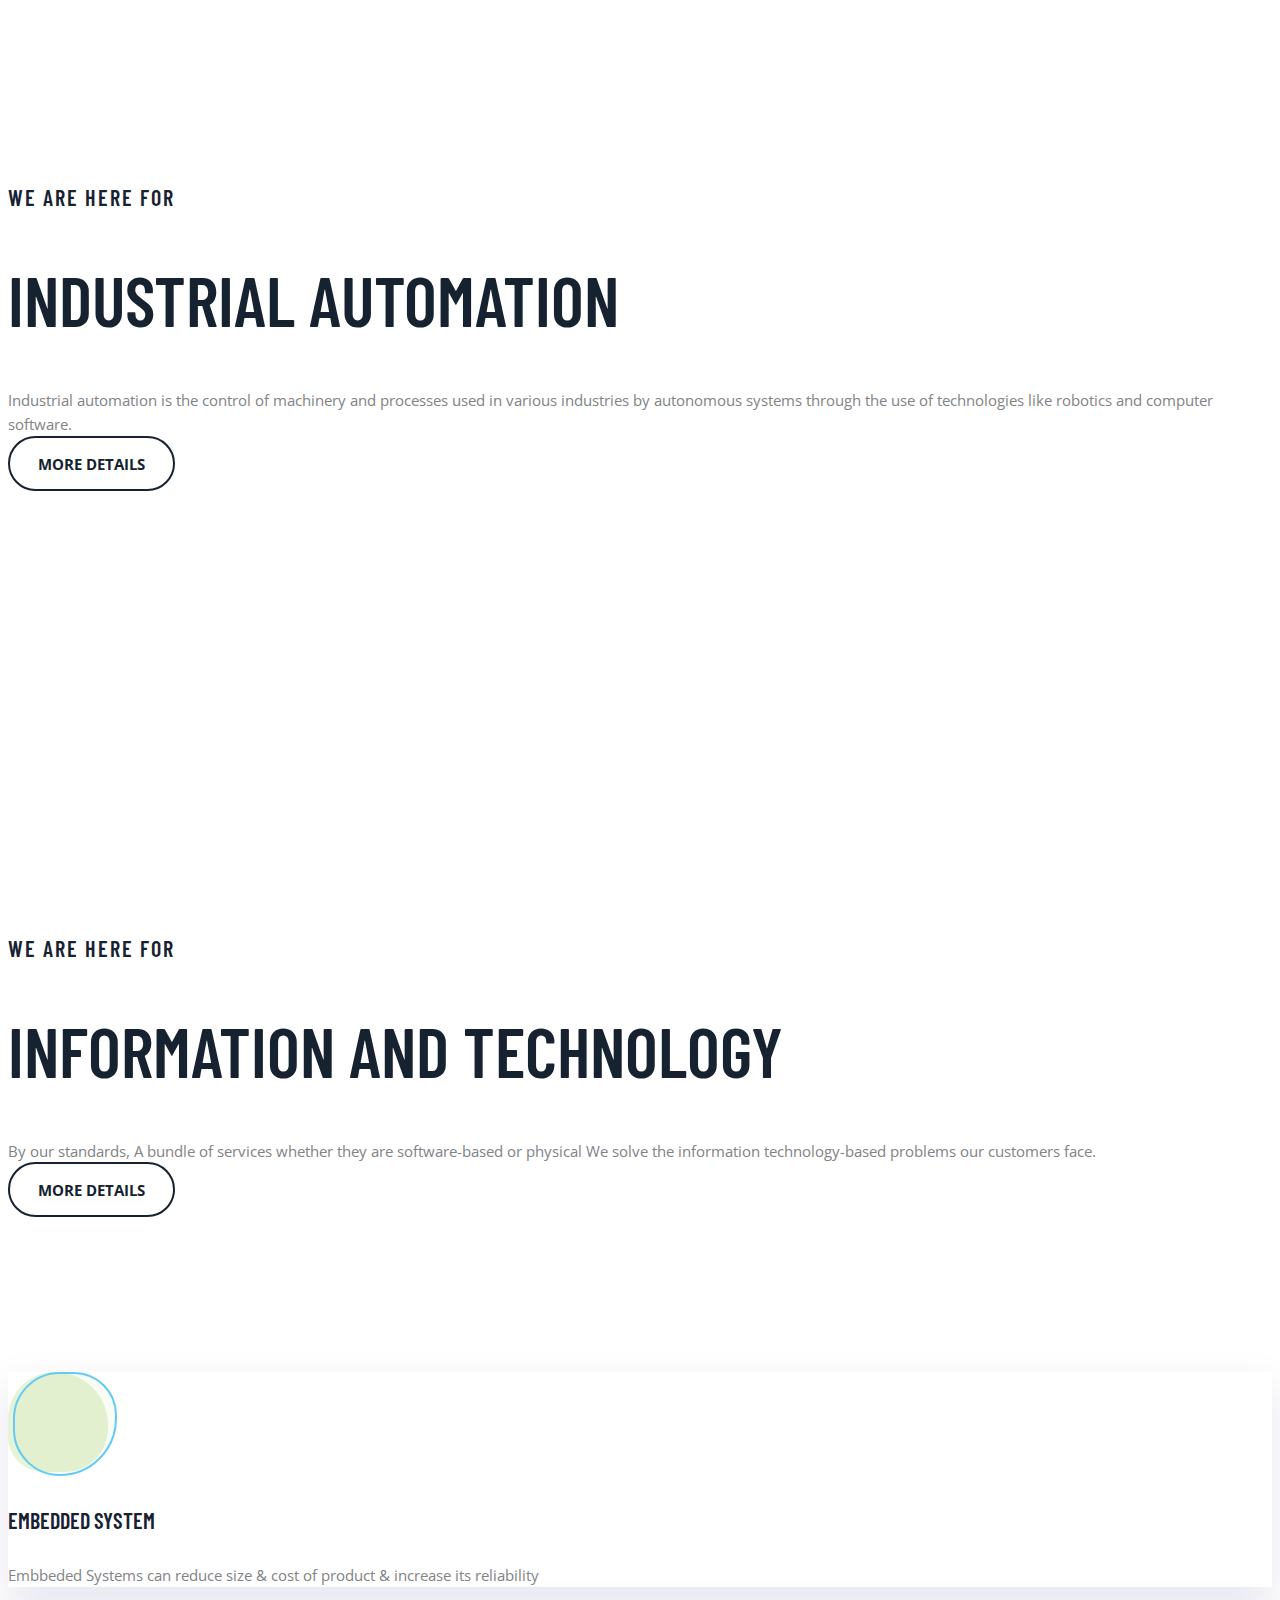
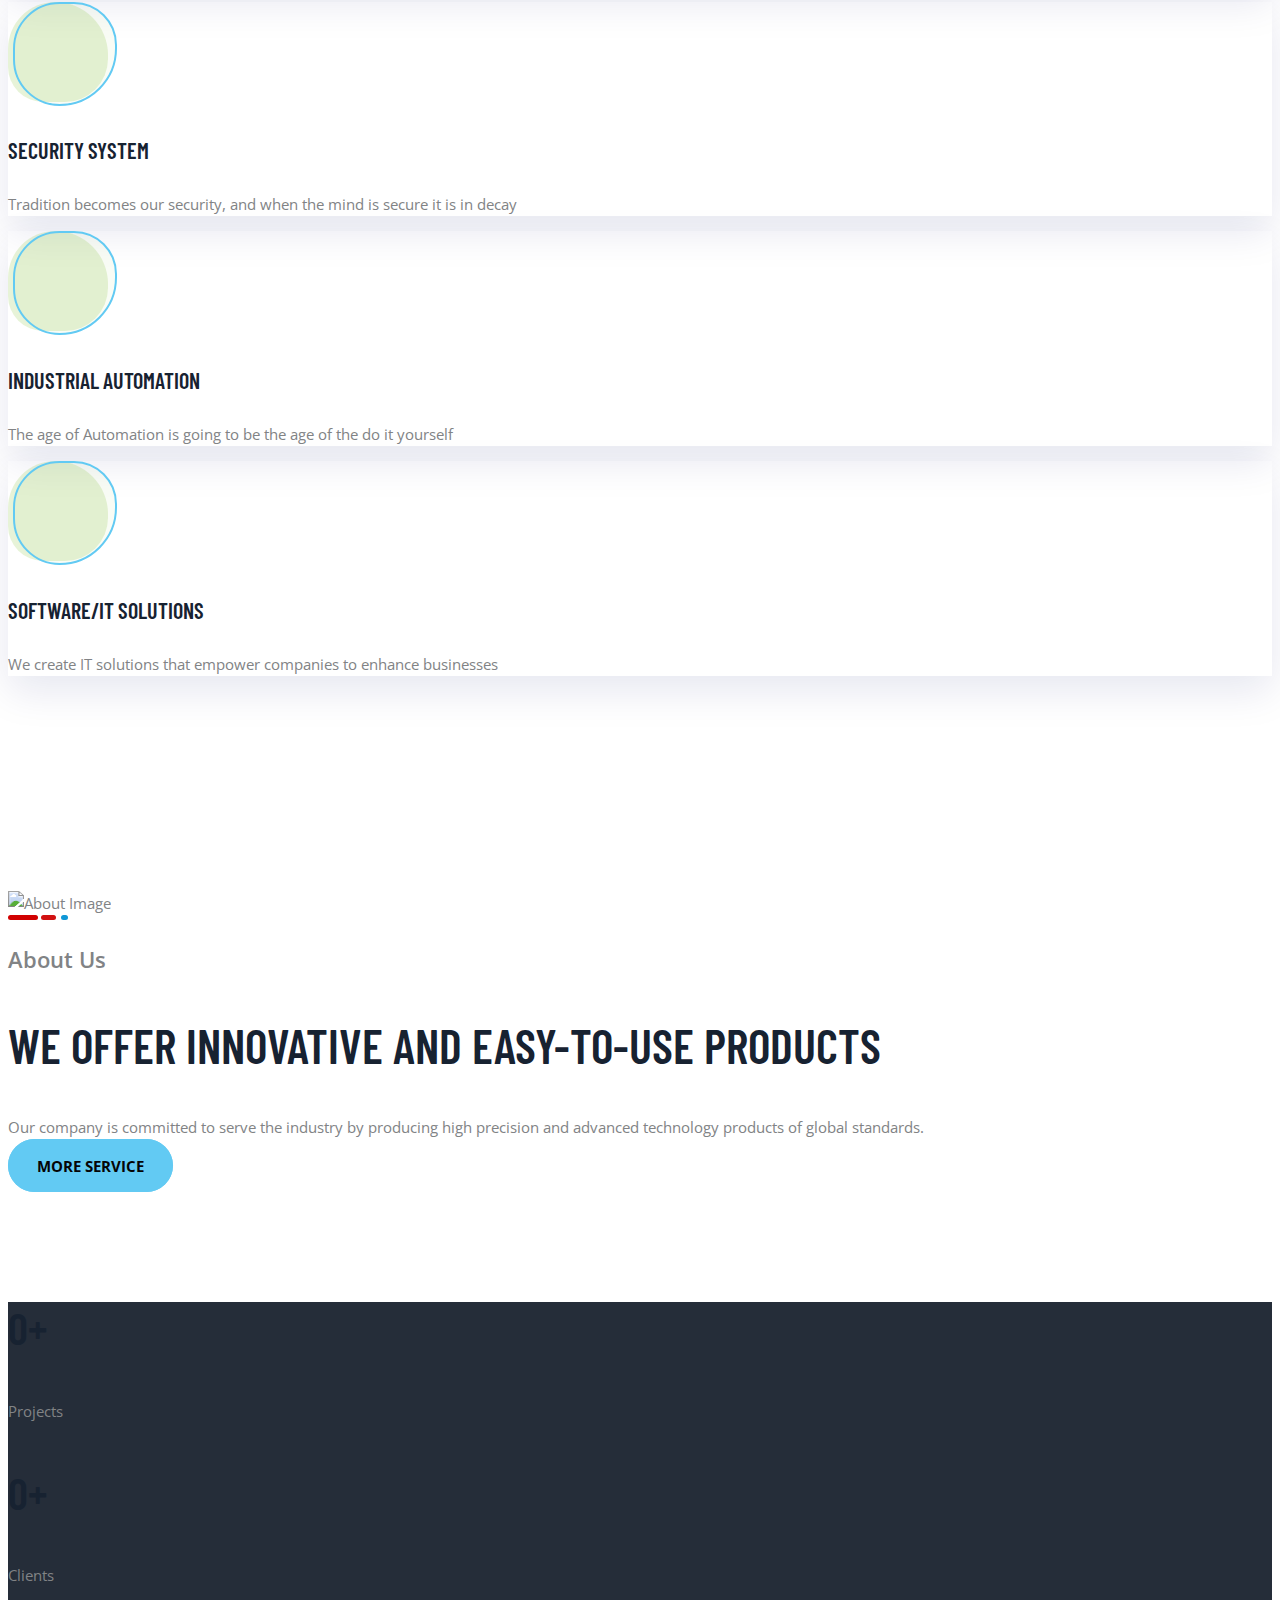
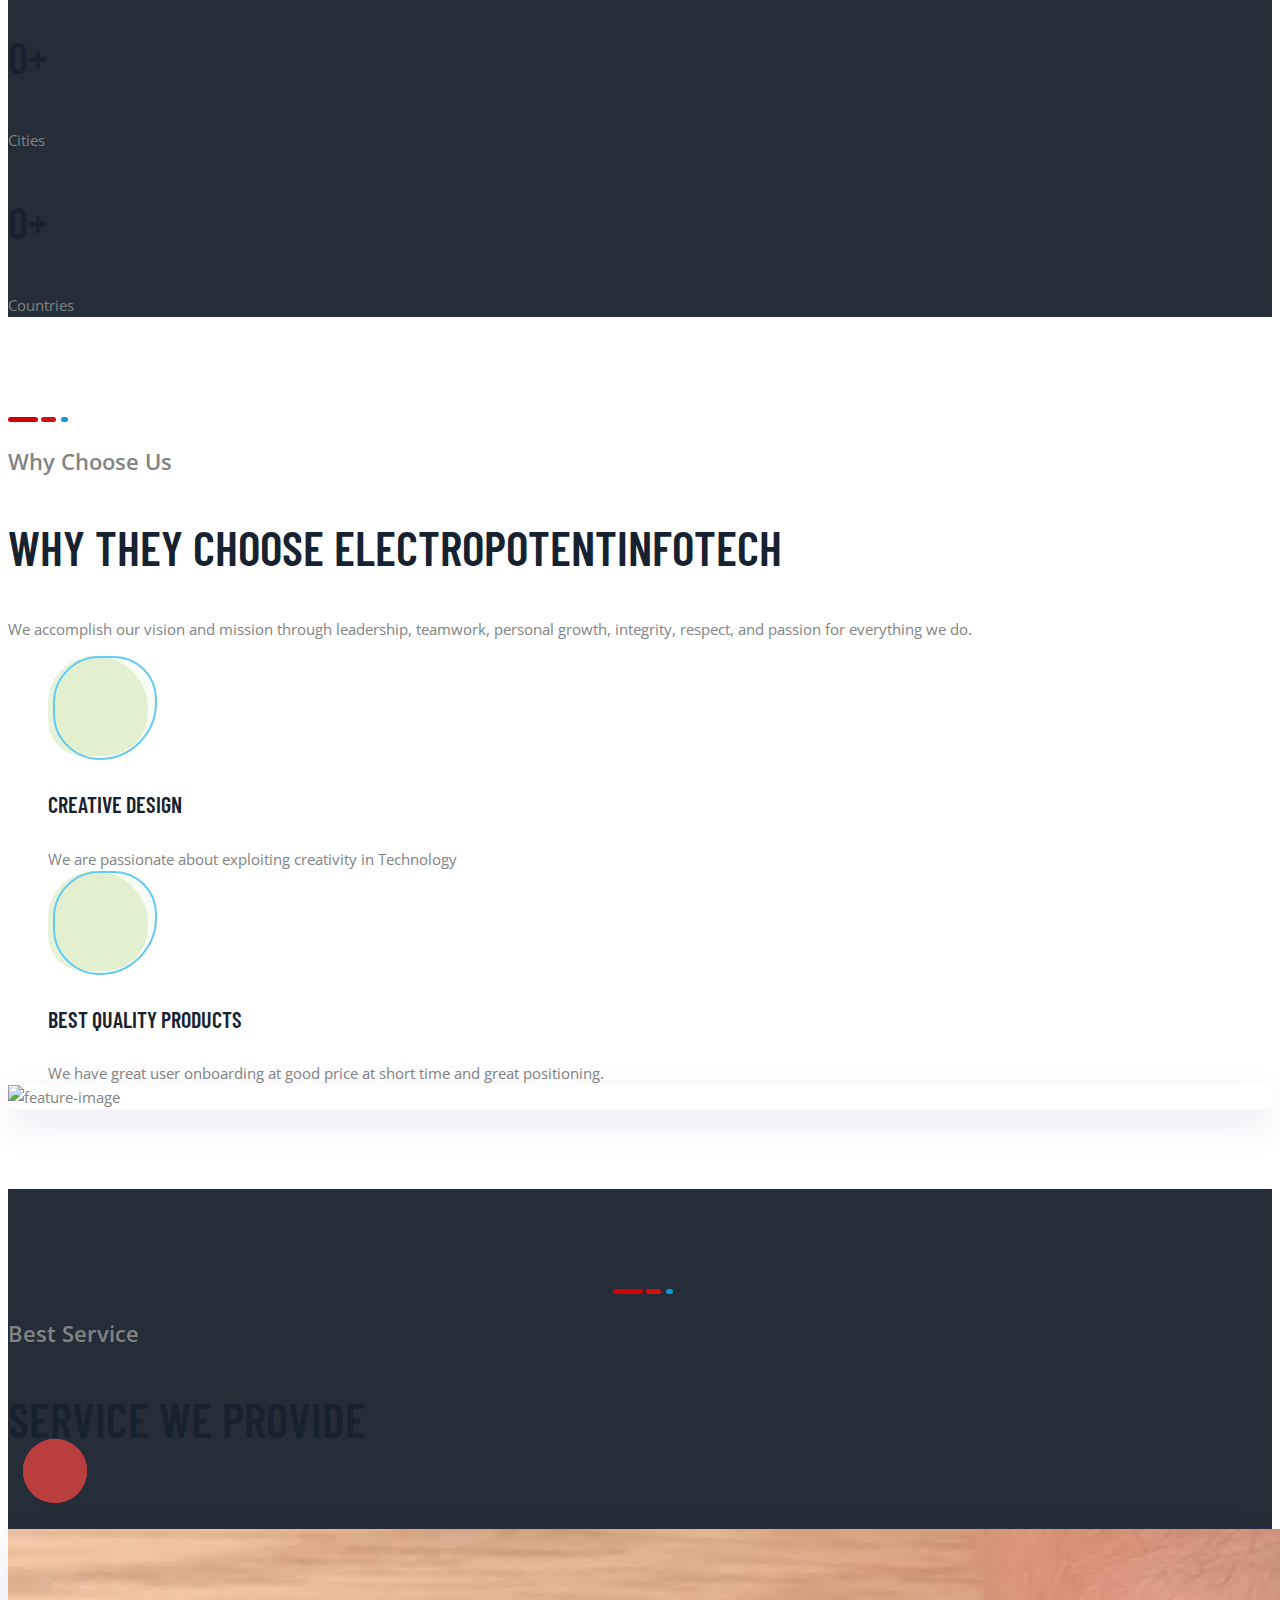
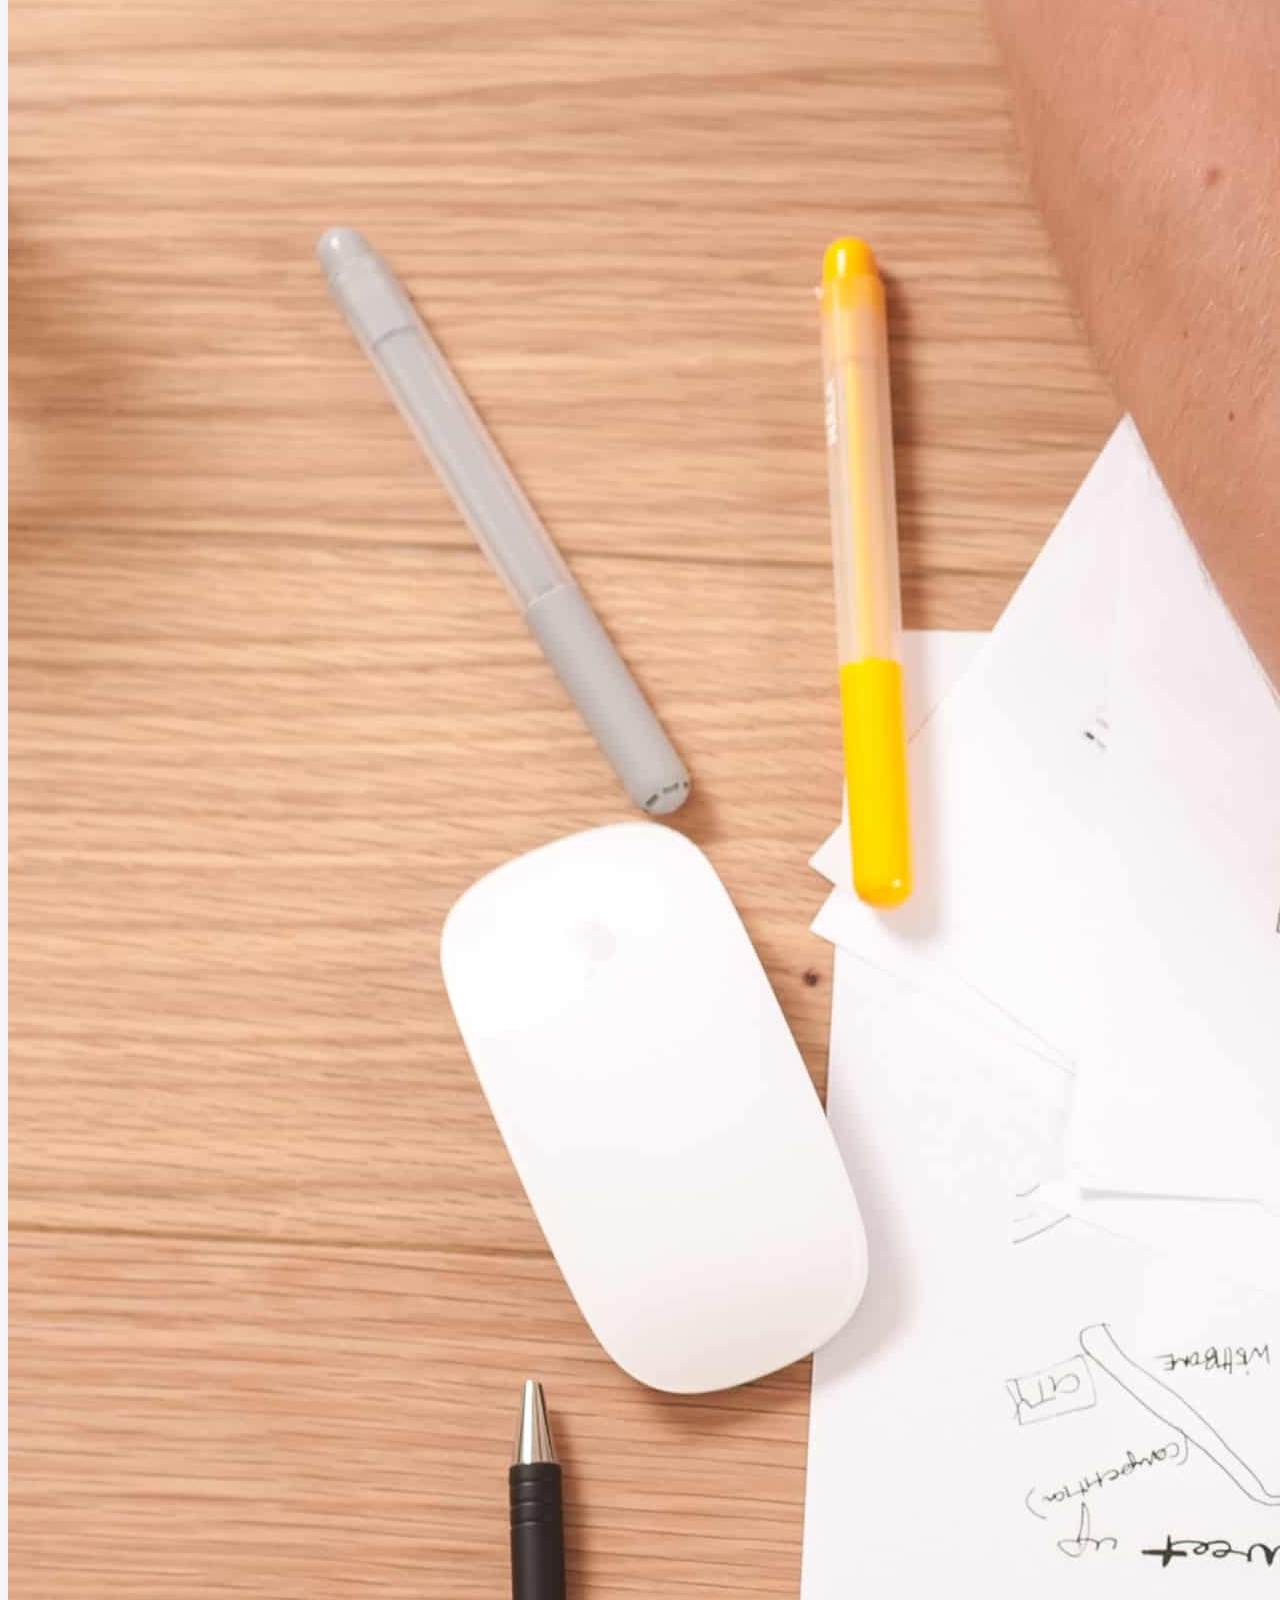
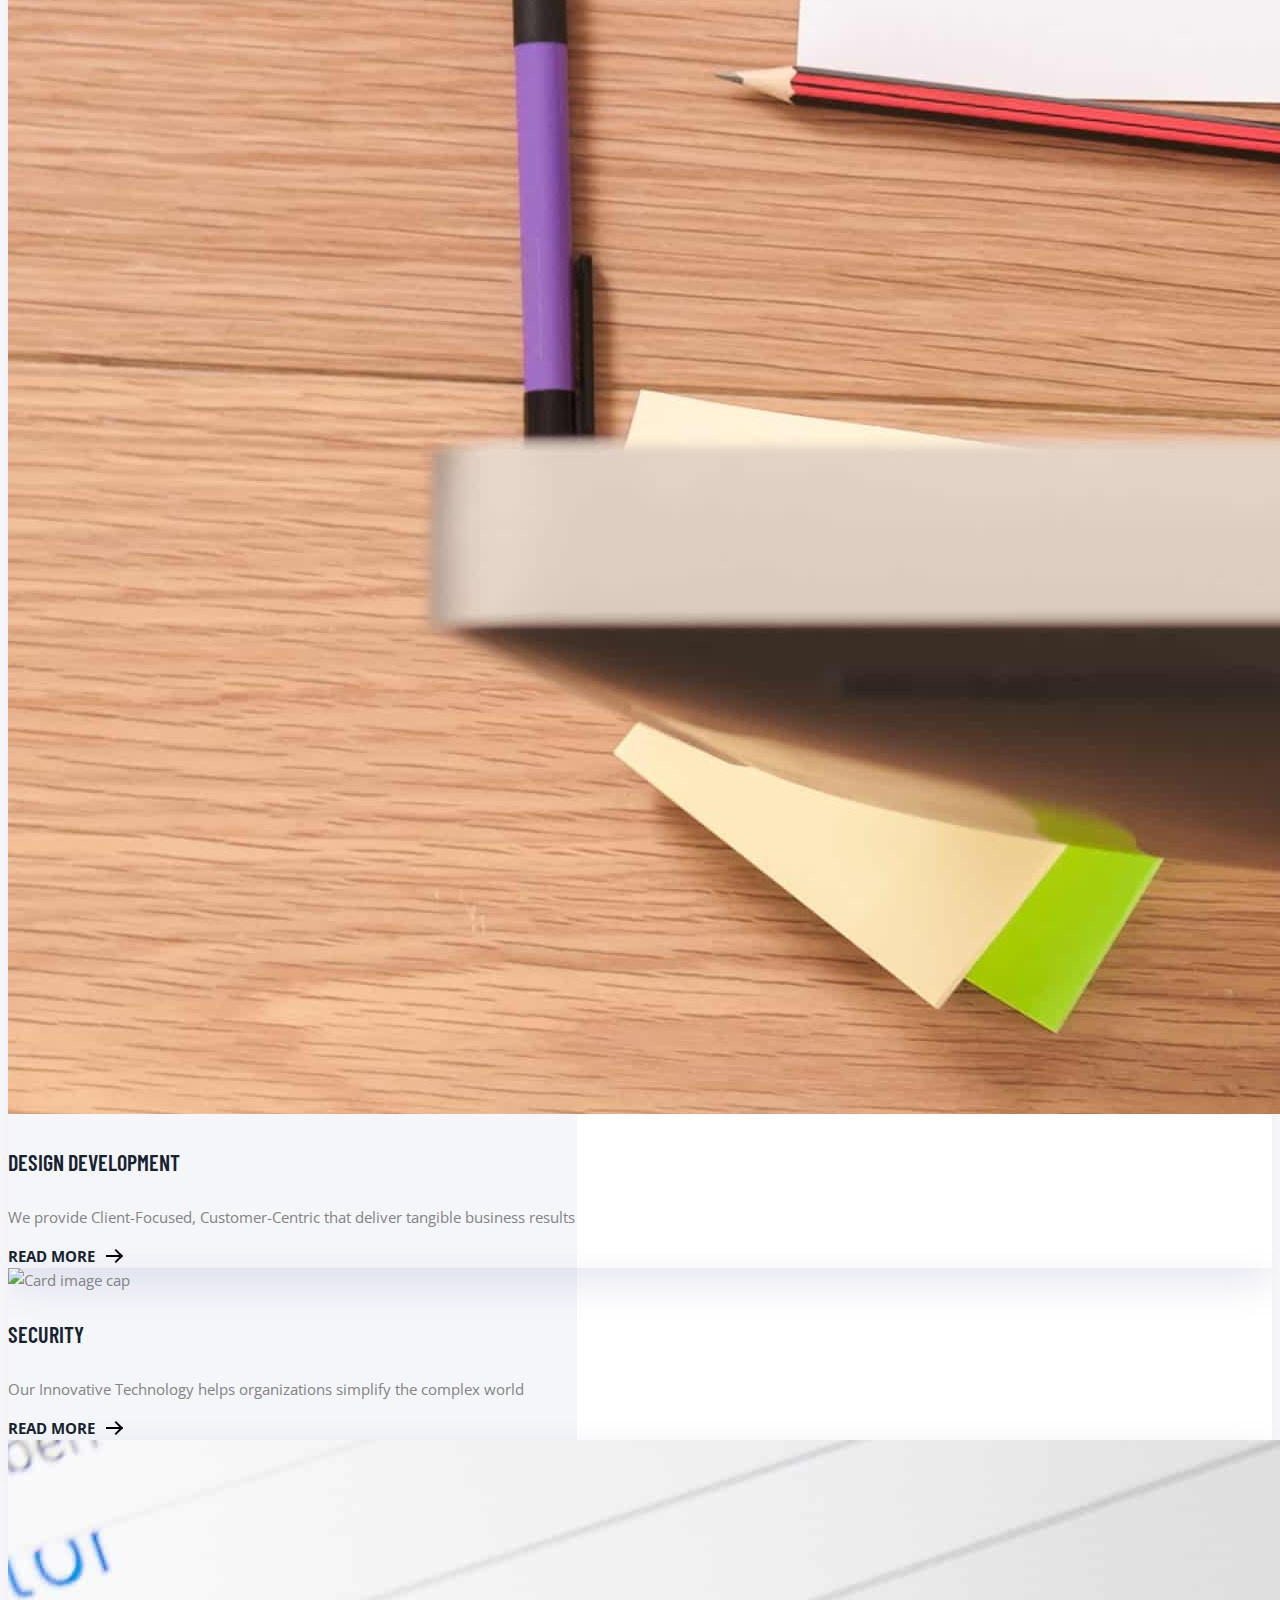
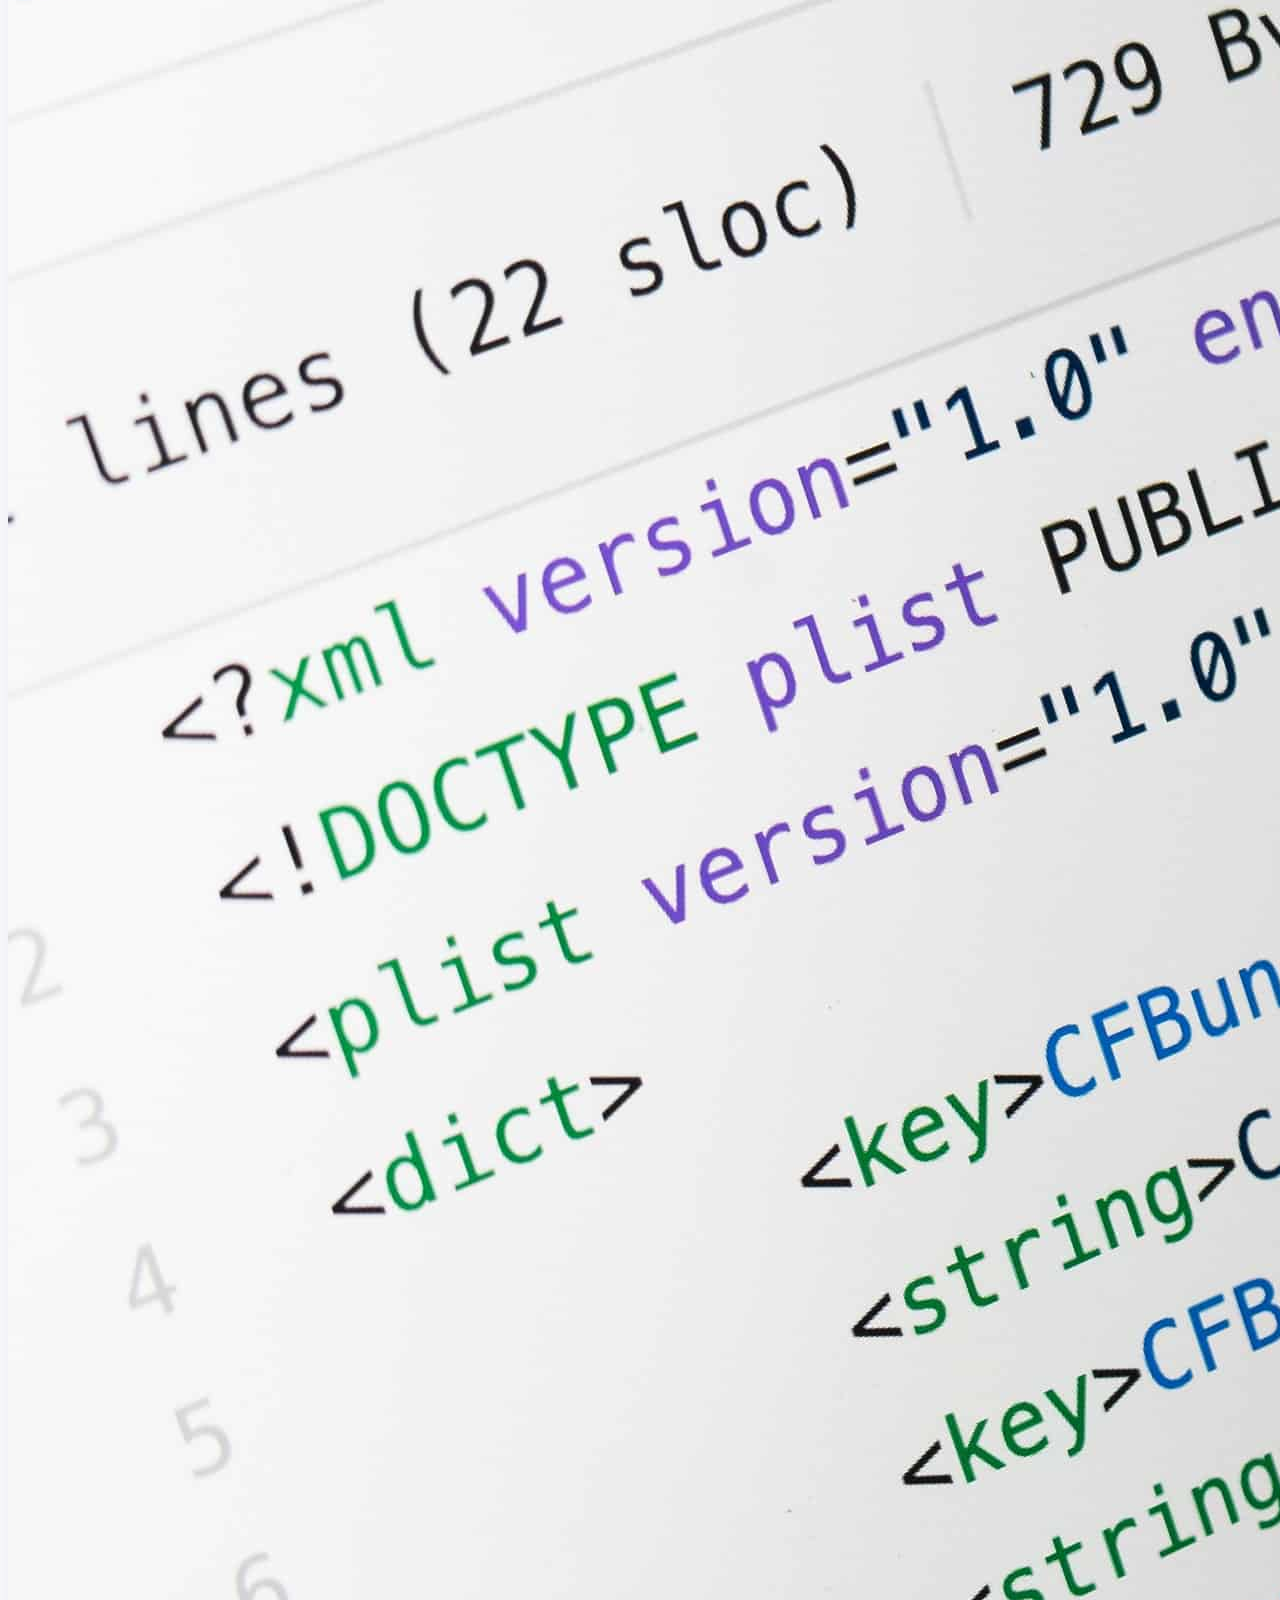
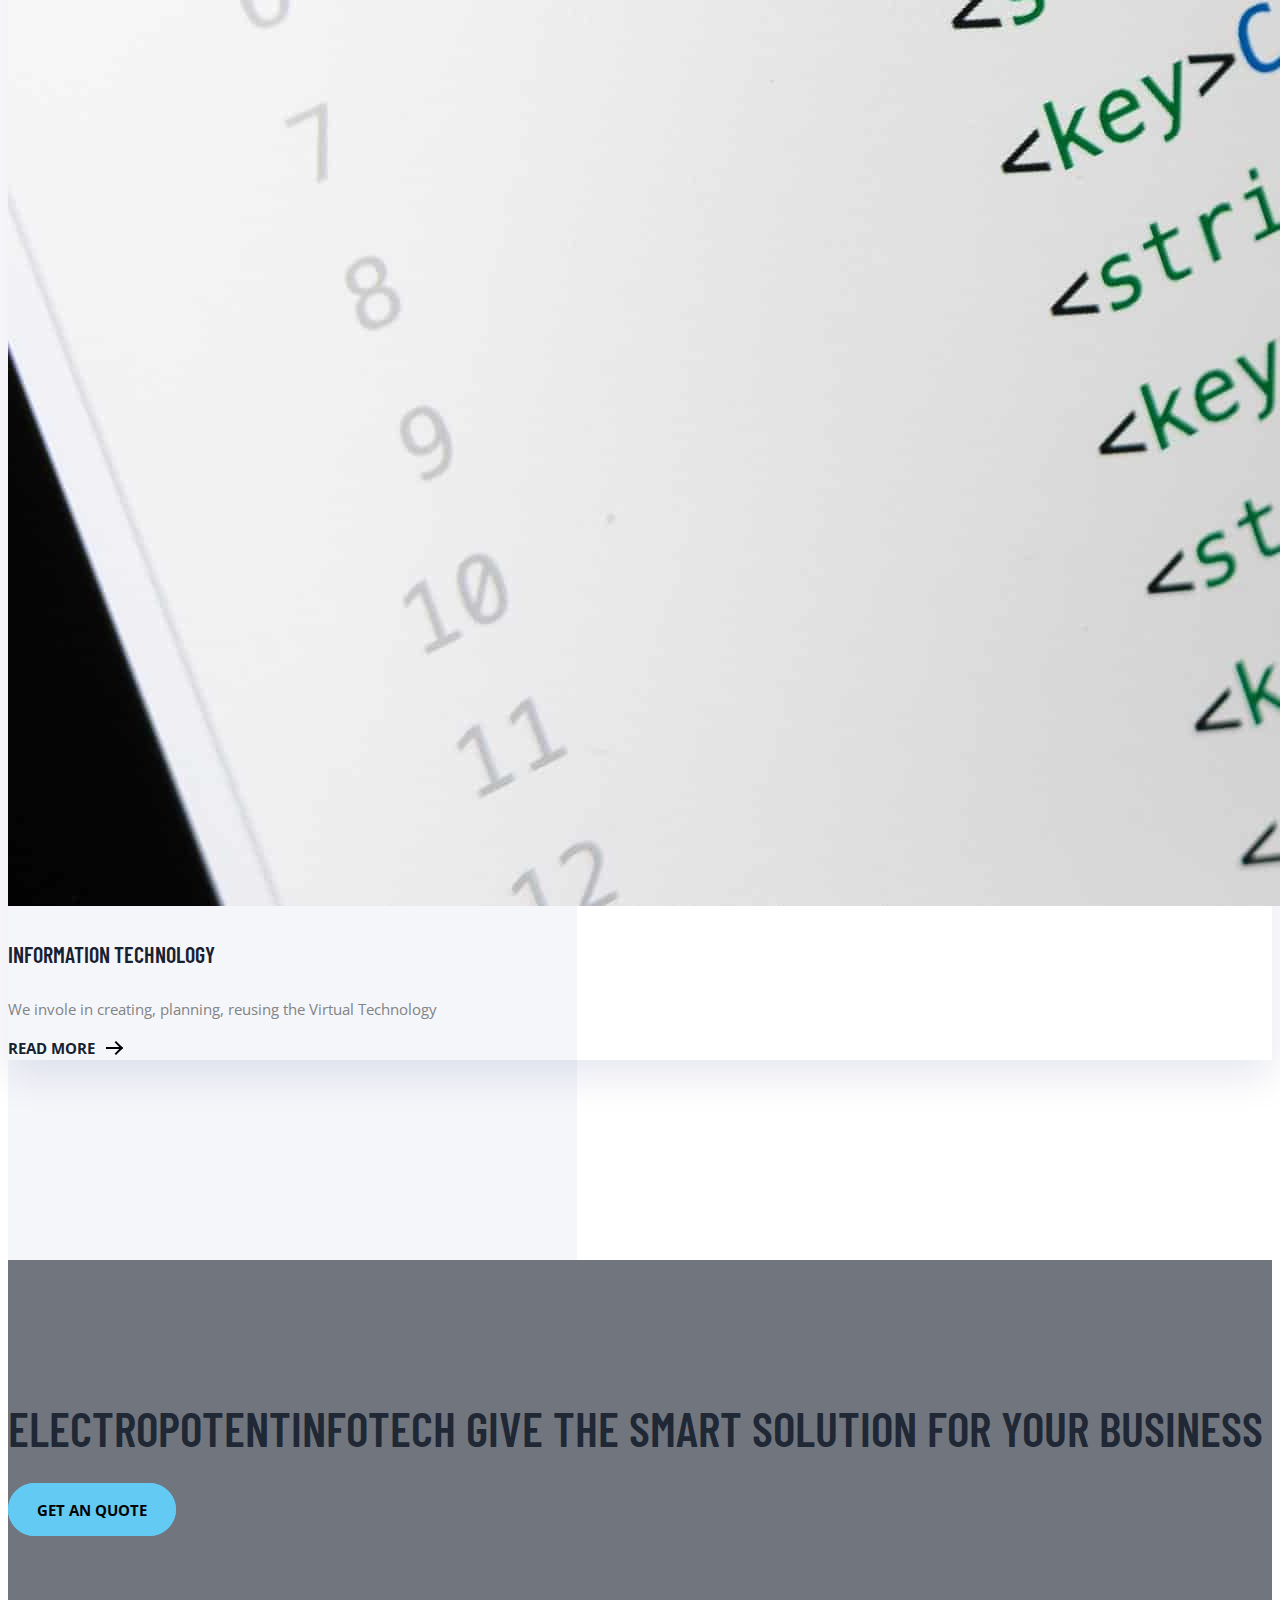
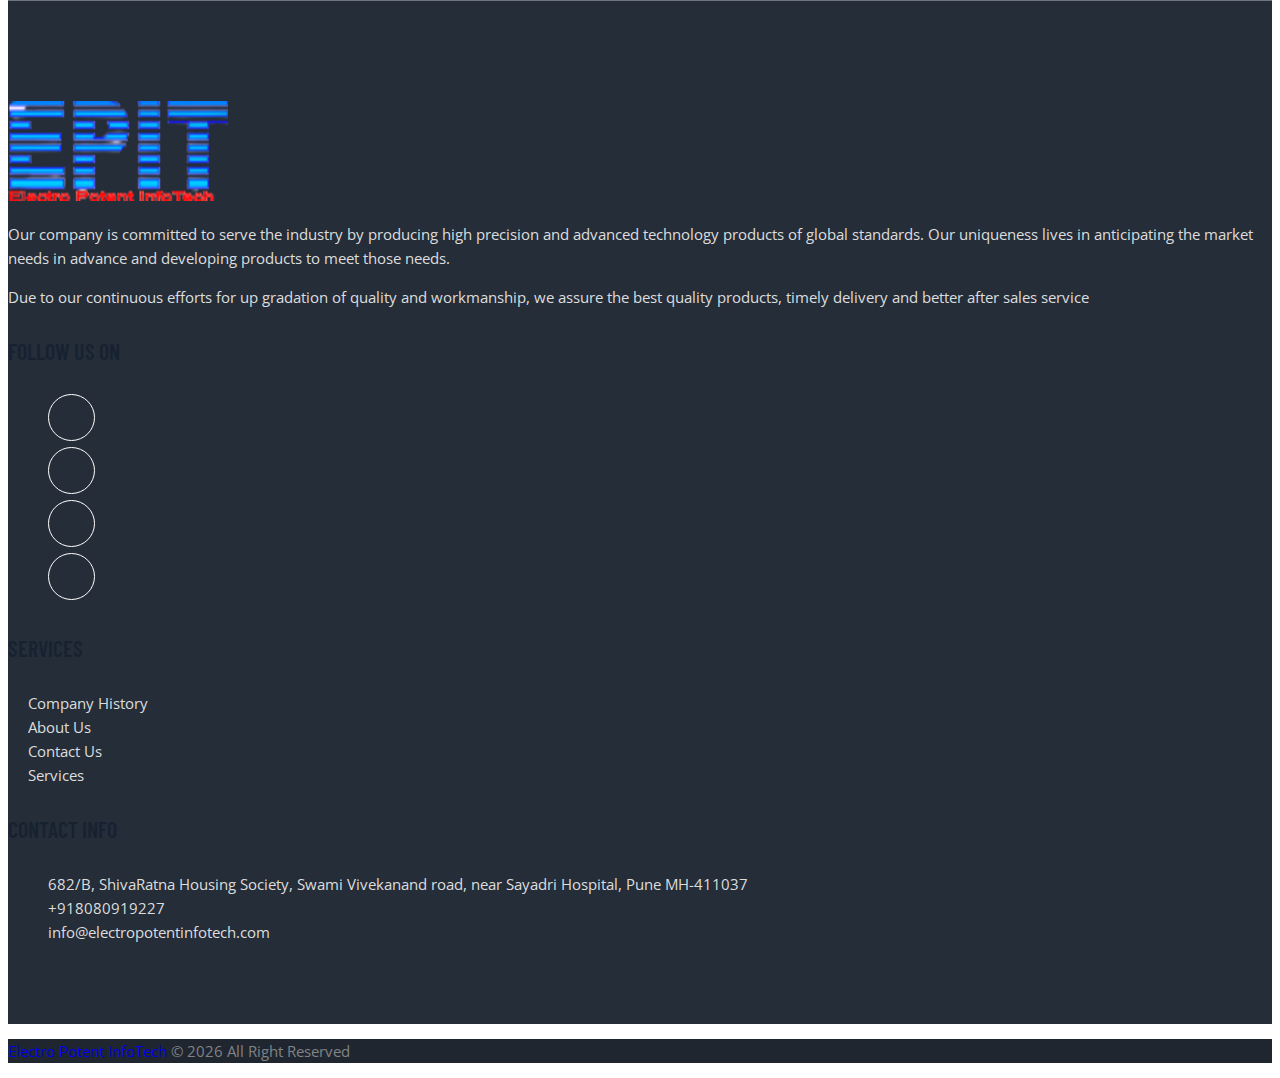
==== commit 4dea0478: "UI Changed" ====
--- a/index.html
+++ b/index.html
@@ -179,7 +179,7 @@
       <i class="fa fa-lightbulb-o icon text-info"></i>
     </div>
     <h4 class="mb-4">Industrial Automation</h4>
-    <p>The age of Automation is going to be the age of do it yourself </p>
+    <p>The age of Automation is going to be the age of the do it yourself </p>
   </div></a>
 </div>
 <!-- feature item -->
@@ -188,7 +188,7 @@
     <div class="icon-bg mb-4 water-wave">
       <i class="fa fa-dashboard icon text-info"></i>
     </div>
-    <h4 class="mb-4">IT Solutions</h4>
+    <h4 class="mb-4">Software/IT Solutions</h4>
     <p>We create IT solutions that empower companies to enhance businesses</p>
   </div></a>
 </div>
@@ -333,7 +333,7 @@
     <img class="card-img-top rounded-0" src="NewImages/designanddevelopment.jpg" alt="Card image cap">
     <div class="card-body position-relative">
       <i class="card-icon fa fa-bar-chart  "></i>
-      <h4><a href="service.html" class="text-dark">Design Development</a></h4>
+      <h4><a href="service.html" class="text-dark">Design Development</a></h4> 
       <p class="card-text">We provide Client-Focused, Customer-Centric that deliver tangible business results</p>
       <a href="service.html" class="btn btn-secondary btn-arrow">Read More</a>
     </div>
@@ -345,7 +345,7 @@
     <img class="card-img-top rounded-0" src="NewImages/security.jpg" alt="Card image cap">
     <div class="card-body position-relative">
       <i class="card-icon fa fa-handshake-o  "></i>
-      <h4><a href="service.html" class="text-dark">Security</a></h4>
+      <h4><a href="service.html" class="text-dark">Security</a></h4> 
       <p class="card-text">Our Innovative Technology helps organizations simplify the complex world </p>
       <a href="service.html" class="btn btn-secondary btn-arrow">Read More</a>
     </div>
--- a/css/style.css
+++ b/css/style.css
@@ -149,24 +149,25 @@
 
 .btn-primary {
   background: #62caf3;
-  color: #fff;
+  color: rgb(5, 5, 5);
   border-color: #62caf3;
 }
 .btn-primary:active {
-  background: #6b9c2e !important;
-  border-color: #6b9c2e;
+  background: #62caf3 !important;
+  border-color: #62caf3;
 }
 .btn-primary:hover {
-  background: #6b9c2e;
-  border-color: #6b9c2e;
+  background: #62caf3;
+  border-color: #62caf3;
+  color: rgb(5, 5, 5);
 }
 
 .btn-primary:not(:disabled):not(.disabled).active,
 .btn-primary:not(:disabled):not(.disabled):active,
 .show > .btn-primary.dropdown-toggle {
   color: #fff;
-  background-color: #6b9c2e;
-  border-color: #6b9c2e;
+  background-color: #62caf3;
+  border-color: #62caf3;
 }
 
 .btn-gray {
@@ -189,8 +190,8 @@
 .btn-primary:not(:disabled):not(.disabled):active,
 .show > .btn-primary.dropdown-toggle {
   color: #fff;
-  background-color: #6b9c2e;
-  border-color: #6b9c2e;
+  background-color: #62caf3;
+  border-color: #62caf3;
 }
 
 .btn-secondary {
@@ -273,13 +274,13 @@
   border: 2px solid #fff;
 }
 .btn-light-outline:active {
-  background: #6b9c2e !important;
-  border-color: #6b9c2e;
+  background: #62caf3 !important;
+  border-color: #62caf3;
   color: #fff;
 }
 .btn-light-outline:hover {
-  background: #6b9c2e;
-  border-color: #6b9c2e;
+  background: #62caf3;
+  border-color: #62caf3;
   color: #fff;
 }
 
@@ -355,10 +356,10 @@
   }
   40% {
     opacity: 0.3;
-    box-shadow: 0 0 0 2px rgba(255, 255, 255, 0.1), 0 0 10px 10px #62caf3, 0 0 0 10px rgba(255, 255, 255, 0.2);
+    box-shadow: 0 0 0 2px rgba(255, 255, 255, 0.1), 0 0 10px 10px #62a6f3, 0 0 0 10px rgba(255, 255, 255, 0.2);
   }
   100% {
-    box-shadow: 0 0 0 2px rgba(255, 255, 255, 0.1), 0 0 10px 10px #62caf3, 0 0 0 10px rgba(255, 255, 255, 0.2);
+    box-shadow: 0 0 0 2px rgba(255, 255, 255, 0.1), 0 0 10px 10px #62a6f3, 0 0 0 10px rgba(255, 255, 255, 0.2);
     transform: scale(1.2);
     opacity: 0;
   }
@@ -495,8 +496,8 @@
 
 /* section */
 .section {
-  padding-top: 150px;
-  padding-bottom: 150px;
+  padding-top: 100px;
+  padding-bottom: 80px;
 }
 @media (max-width: 767px) {
   .section {
@@ -521,7 +522,7 @@
   position: relative;
   height: 5px;
   width: 30px;
-  background: #62caf3;
+  background: #d10101;
   border-radius: 10px;
   margin-bottom: 20px;
   display: block;
@@ -531,7 +532,7 @@
   content: "";
   height: 100%;
   width: 50%;
-  background: #62caf3;
+  background: #d11111;
   border-radius: 10px;
   right: -60%;
   top: 0;
@@ -541,7 +542,7 @@
   content: "";
   height: 100%;
   width: 25%;
-  background: #62caf3;
+  background: #0f97d6;
   border-radius: 10px;
   right: -100%;
   top: 0;
@@ -621,7 +622,7 @@
   top: 0;
   left: 0;
   background: #252d39;
-  opacity: 0.85;
+  opacity: 0.65;
 }
 
 /* /overlay */
@@ -663,7 +664,7 @@
 }
 
 .text-primary {
-  color: #62caf3 !important;
+  color: #dd370d !important;
 }
 
 .text-color {
@@ -989,11 +990,11 @@
 .slick-arrow::after {
   position: absolute;
   content: "";
-  height: 2px;
+  height: 3px;
   width: 25px;
   top: 50%;
   transform: translateY(-50%);
-  background: #fff;
+  background: rgb(10, 0, 0);
   transition: 0.2s ease;
 }
 @media (max-width: 575px) {
@@ -1012,8 +1013,8 @@
   left: 0px;
 }
 .prevArrow::before {
-  border-left: 2px solid #fff;
-  border-top: 2px solid #fff;
+  border-left: 3px solid #000000;
+  border-top: 3px solid #000000;
   right: 35px;
 }
 .prevArrow::after {
@@ -1024,8 +1025,8 @@
   right: 0px;
 }
 .nextArrow::before {
-  border-right: 2px solid #fff;
-  border-bottom: 2px solid #fff;
+  border-right: 3px solid #000000;
+  border-bottom: 3px solid #000000; 
   left: 35px;
 }
 .nextArrow::after {
@@ -1385,7 +1386,7 @@
   height: 60px;
   width: 60px;
   border-radius: 50%;
-  background: #62caf3;
+  background:rgb(187, 62, 62);
   text-align: center;
   line-height: 60px;
   color: #fff;
@@ -2038,7 +2039,7 @@
   content: "\f10d";
   font-family: "FontAwesome";
   font-size: 100px;
-  color: rgba(134, 195, 58, 0.3);
+  color: rgba(58, 117, 195, 0.3);
   top: 50%;
   left: 50%;
   transform: translate(-50%, -50%);
@@ -2065,11 +2066,11 @@
   font-size: 14px;
   left: 0;
   top: 1px;
-  color: #62caf3;
+  color: #d10101;
   transition: 0.3s ease;
 }
 .list-styled li:hover::before {
-  color: #62caf3 !important;
+  color: #d10101 !important;
 }
 .list-styled li:hover a {
   text-decoration: underline;
